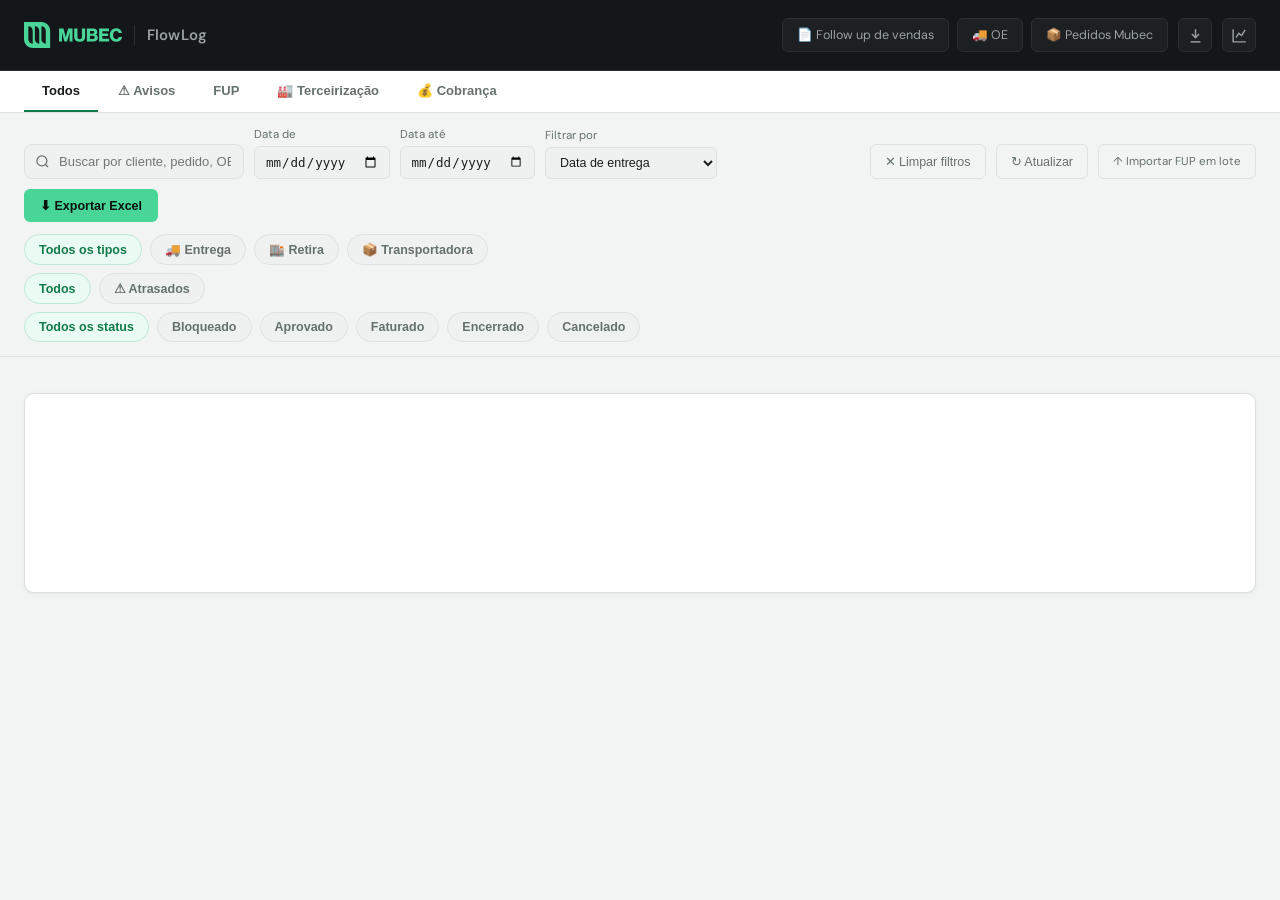
==== index.html @ 316283b0 "Add files via upload" ====
<!DOCTYPE html>
<html lang="pt-BR">
<head>
<meta charset="UTF-8">
<meta name="viewport" content="width=device-width, initial-scale=1.0">
<title>FlowLog — Acompanhamento de Pedidos</title>
<link rel="preconnect" href="https://fonts.googleapis.com">
<link rel="preconnect" href="https://fonts.gstatic.com" crossorigin>
<link href="https://fonts.googleapis.com/css2?family=DM+Sans:ital,opsz,wght@0,9..40,400;0,9..40,500;0,9..40,600;0,9..40,700;1,9..40,400&display=swap" rel="stylesheet">
<script src="/static/chart.umd.js"></script>
<style>
  :root{
    --bg: #f2f4f3;
    --panel: #ffffff;
    --panel-2: #eef1f0;
    --border: #dde2e0;
    --text: #1a1d1c;
    --text-dim: #66716b;
    --accent: #48d597;
    --accent-text: #137a4a;
    --accent-contrast: #08130e;
    --ok: #137a4a;
    --warn: #8a5a00;
    --danger: #c53030;
    --mono: "SF Mono", "JetBrains Mono", Consolas, monospace;

    /* O cabeçalho continua escuro de propósito (mesmo com o resto do site
       claro) — é onde o logo branco da Mubec fica, e dá uma "ancora" visual
       de marca no topo, como no outro site da Mubec (Certificado de Qualidade). */
    --header-bg: #14171a;
    --header-border: #2b2f32;
    --header-text: #eef1ef;
    --header-text-dim: #9aa3a0;
  }
  *{box-sizing:border-box;}
  button, .upload-btn, .th-ordenavel{
    transition: transform .08s ease, background-color .15s ease, color .15s ease, border-color .15s ease;
  }
  button:active, .upload-btn:active{ transform: scale(0.96); }
  body{
    margin:0; background:var(--bg); color:var(--text);
    font-family: "DM Sans", -apple-system, "Segoe UI", Roboto, Arial, sans-serif;
    font-size:14px;
  }
  header{
    padding:18px 24px; border-bottom:1px solid var(--header-border);
    display:flex; align-items:center; justify-content:space-between;
    background:var(--header-bg);
  }
  .brand{ display:flex; align-items:center; gap:12px; }
  .brand-logo{ height:26px; width:auto; display:block; }
  .brand-divider{ width:1px; height:20px; background:var(--header-border); }
  .brand-product{ font-size:15px; font-weight:600; letter-spacing:0.02em; color:var(--header-text-dim); }
  .header-right{display:flex; align-items:center; gap:10px;}
  .upload-group{display:flex; gap:8px;}
  .upload-btn{
    position:relative; overflow:hidden; padding:8px 14px; border-radius:6px;
    border:1px solid var(--header-border); background:#1c2023; color:var(--header-text-dim);
    font-size:12.5px; cursor:pointer; transition:.15s;
  }
  .upload-btn:hover{border-color:var(--accent); color:var(--header-text);}
  .upload-btn input{position:absolute; inset:0; opacity:0; cursor:pointer;}
  .icon-btn{
    width:34px; height:34px; border-radius:6px; border:1px solid var(--header-border);
    background:#1c2023; color:var(--header-text-dim); cursor:pointer;
    display:flex; align-items:center; justify-content:center; transition:.15s;
  }
  .icon-btn:hover{border-color:var(--accent); color:var(--accent);}
  .icon-btn.active{border-color:var(--accent); color:var(--accent); background:#0f2a1e;}

  nav.tabs{
    display:flex; gap:2px; padding:0 24px; background:var(--panel);
    border-bottom:1px solid var(--border);
  }
  nav.tabs button{
    background:transparent; border:none; color:var(--text-dim);
    padding:12px 18px; font-size:13px; cursor:pointer; border-bottom:2px solid transparent;
    font-weight:600;
  }
  nav.tabs button.active{color:var(--text); border-bottom-color:var(--accent-text);}

  .badge-count{
    display:inline-block; background:var(--danger); color:#fff; font-size:11px; font-weight:700;
    padding:1px 7px; border-radius:10px; margin-left:4px; vertical-align:middle;
  }

  tr.linha-pendente{ background:#fff1e0; }
  tr.linha-pendente:hover{ background:#ffe6c7; }
  tr.linha-paga{ background:#eafbf3; }
  tr.linha-paga:hover{ background:#dcf5e9; }

  .th-ordenavel{ cursor:pointer; user-select:none; white-space:nowrap; }
  .th-ordenavel:hover{ color:var(--text); }

  .subtabs{ display:flex; gap:2px; }
  .subtabs button{
    background:var(--panel-2); border:1px solid var(--border); color:var(--text-dim);
    padding:8px 16px; font-size:12.5px; cursor:pointer; font-weight:600; border-radius:6px;
  }
  .subtabs button.active{color:var(--accent-text); background:#eafbf3; border-color:#bfe9d6;}

  .toolbar-top{
    display:flex; flex-wrap:wrap; gap:10px; align-items:flex-end;
    padding:14px 24px 10px;
  }
  .toolbar-top label{font-size:11.5px; color:var(--text-dim); display:flex; flex-direction:column; gap:4px;}
  .toolbar-top input[type="date"], .toolbar-top select{
    background:var(--panel-2); border:1px solid var(--border); color:var(--text);
    padding:7px 10px; border-radius:6px; font-size:12.5px;
  }
  .search-wrap{
    position:relative; flex:1; min-width:220px; max-width:420px;
    display:flex; align-items:center;
  }
  .search-wrap svg{position:absolute; left:11px; color:var(--text-dim); pointer-events:none;}
  .search-wrap input{
    width:100%; background:var(--panel-2); border:1px solid var(--border); color:var(--text);
    padding:9px 12px 9px 34px; border-radius:8px; font-size:13px;
  }
  .search-wrap input:focus{outline:none; border-color:var(--accent-text);}

  .pill-rows{
    display:flex; flex-direction:column; gap:8px;
    padding:2px 24px 14px; border-bottom:1px solid var(--border);
  }
  .pill-row{display:flex; flex-wrap:wrap; gap:8px;}
  .pill{
    background:var(--panel-2); border:1px solid var(--border); color:var(--text-dim);
    padding:7px 14px; border-radius:20px; font-size:12.5px; font-weight:600;
    cursor:pointer; transition:.12s; white-space:nowrap;
  }
  .pill:hover{border-color:var(--text-dim); color:var(--text);}
  .pill.active{background:#e7e9e8; color:var(--text); border-color:#c9cdc9;}
  .pill.active.all{background:#eafbf3; border-color:#bfe9d6; color:var(--accent-text);}
  .pill.danger.active{background:#fbdcdc; border-color:#f0b8b8; color:#a82929;}
  .spacer{flex:1;}
  button.primary{
    background:var(--accent); border:none; color:var(--accent-contrast); font-weight:700;
    padding:9px 16px; border-radius:6px; cursor:pointer; font-size:12.5px;
  }
  button.ghost{
    background:transparent; border:1px solid var(--border); color:var(--text-dim);
    padding:9px 14px; border-radius:6px; cursor:pointer; font-size:12.5px;
  }
  button.ghost:hover{color:var(--text); border-color:var(--text-dim);}
  .upload-btn-light{
    position:relative; overflow:hidden; background:transparent; border:1px solid var(--border);
    color:var(--text-dim); padding:9px 14px; border-radius:6px; cursor:pointer; font-size:12.5px;
    transition:.15s;
  }
  .upload-btn-light:hover{color:var(--text); border-color:var(--text-dim);}
  .upload-btn-light input{position:absolute; inset:0; opacity:0; cursor:pointer;}
  button.small-action{
    background:transparent; border:1px solid var(--border); color:var(--text-dim);
    padding:4px 9px; border-radius:5px; cursor:pointer; font-size:11px;
  }
  button.small-action:hover{border-color:var(--danger); color:var(--danger);}
  button.small-action.fup:hover{border-color:var(--accent-text); color:var(--accent-text);}

  main{padding:0 24px 40px;}
  @keyframes fadeSlideIn{
    from{ opacity:0; transform:translateY(6px); }
    to{ opacity:1; transform:translateY(0); }
  }
  .tab-fade{ animation: fadeSlideIn .22s ease; }

  .stats{display:flex; gap:16px; padding:18px 0; flex-wrap:wrap;}
  .stat{
    background:var(--panel); border:1px solid var(--border); border-radius:10px;
    padding:16px 20px; min-width:150px;
    box-shadow:0 1px 2px rgba(20,25,22,.04), 0 1px 10px rgba(20,25,22,.03);
  }
  .stat.atraso{ border-color:#f0bcbc; }
  .stat .n{font-family:var(--mono); font-size:22px; font-weight:700;}
  .stat .l{font-size:11px; color:var(--text-dim); margin-top:3px;}
  .stat.atraso .n{color:var(--danger);}

  table{width:100%; border-collapse:collapse; margin-top:6px;}
  .table-scroll{
    max-height: calc(100vh - 340px);
    min-height: 200px;
    overflow-y: auto;
    background: var(--panel);
    border: 1px solid var(--border);
    border-radius: 10px;
    box-shadow:0 1px 2px rgba(20,25,22,.04), 0 1px 10px rgba(20,25,22,.03);
    position: relative;
  }
  thead th{
    text-align:left; font-size:11px; text-transform:uppercase; letter-spacing:.04em;
    color:var(--text-dim); padding:10px 12px; border-bottom:1px solid var(--border);
    position:sticky; top:0; background:var(--bg); z-index:1;
  }
  tbody tr{ height:44px; }
  tbody td{
    padding:10px 12px; border-bottom:1px solid var(--border); font-size:13px;
    white-space:nowrap; overflow:hidden; text-overflow:ellipsis; max-width:260px;
  }
  tbody tr{ transition: background-color .12s ease; }
  tbody tr:hover{background:var(--panel);}
  .badge{
    display:inline-block; padding:3px 8px; border-radius:5px; font-size:11px; font-weight:700;
  }
  .badge.Bloqueado{background:#fdecc8; color:var(--warn);}
  .badge.Aprovado{background:#dceffc; color:#0f6fa8;}
  .badge.Faturado{background:#fdecc8; color:var(--warn);}
  .badge.Encerrado{background:#dcf5e9; color:var(--ok);}
  .badge.Cancelado{background:#fbdcdc; color:var(--danger);}
  .atraso-tag{color:var(--danger); font-weight:700; font-size:11.5px;}
  .empty{padding:60px 0; text-align:center; color:var(--text-dim);}
  .empty b{color:var(--text);}

  #fupForm{display:none;}
  .form-card{
    background:var(--panel); border:1px solid var(--border); border-radius:10px;
    padding:20px 22px; margin:18px 0;
    box-shadow:0 1px 2px rgba(20,25,22,.04), 0 1px 10px rgba(20,25,22,.03);
  }
  .form-card-title{
    font-size:13px; font-weight:700; color:var(--text); margin-bottom:12px;
    padding-bottom:10px; border-bottom:1px solid var(--border);
  }
  .form-card-body{
    display:flex; gap:14px; flex-wrap:wrap; align-items:flex-end;
  }
  .form-card-body label{
    font-size:11.5px; color:var(--text-dim); display:flex; flex-direction:column; gap:5px;
  }
  .form-card-body label.grow{ flex:1; min-width:220px; }
  .form-card-body input, .form-card-body select{
    background:var(--panel-2); border:1px solid var(--border); color:var(--text);
    padding:8px 11px; border-radius:6px; font-size:13px; min-width:140px;
  }
  .form-card-body label.chk{
    flex-direction:row !important; align-items:center; gap:7px !important; min-width:0;
    padding-bottom:9px;
  }
  .form-card-body label.chk input{ min-width:0; width:auto; }
  .section-title{font-size:13px; font-weight:700; color:var(--text-dim); margin:22px 0 6px; text-transform:uppercase; letter-spacing:.03em;}

  #toast{
    position:fixed; bottom:20px; right:20px; background:var(--panel-2); border:1px solid var(--border);
    padding:12px 18px; border-radius:8px; font-size:13px; max-width:340px; z-index:50;
    opacity:0; visibility:hidden; transform:translateY(8px);
    transition:opacity .22s ease, transform .22s ease;
  }
  #toast.show{ opacity:1; visibility:visible; transform:translateY(0); }

  .overlay{
    position:fixed; inset:0; background:rgba(0,0,0,.6); display:flex;
    align-items:center; justify-content:center; z-index:100;
    opacity:0; visibility:hidden; pointer-events:none;
    transition:opacity .18s ease;
  }
  .overlay.show{ opacity:1; visibility:visible; pointer-events:auto; }
  .modal{
    background:var(--panel); border:1px solid var(--border); border-radius:10px;
    padding:22px; width:360px;
    transform:scale(.96); transition:transform .18s ease;
  }
  .overlay.show .modal{ transform:scale(1); }
  .modal.modal-wide{ width:min(1180px, 95vw); max-height:90vh; overflow:auto; }
  .det-paineis{ display:grid; gap:18px; }
  .det-paineis.dois{ grid-template-columns:1fr 1fr; }
  .det-painel{ border:1px solid var(--border); border-radius:10px; padding:16px; min-width:0; background:var(--panel); }
  .det-titulo{ display:flex; align-items:center; gap:10px; flex-wrap:wrap; font-size:15px; font-weight:700; margin-bottom:12px; }
  .det-meta{ display:grid; grid-template-columns:repeat(auto-fill, minmax(190px, 1fr)); gap:10px 18px; margin-bottom:14px; }
  .det-meta div span{ display:block; font-size:11px; color:var(--text-dim); margin-bottom:2px; }
  .det-meta div b{ font-size:13px; font-weight:600; word-break:break-word; }
  .det-conf{ border-radius:8px; padding:10px 12px; font-size:12.5px; margin-bottom:14px; background:var(--panel-2); border:1px solid var(--border); line-height:1.6; }
  .det-conf.alerta{ border-color:var(--warn); }
  .det-itens{ max-height:340px; overflow:auto; border:1px solid var(--border); border-radius:8px; }
  .det-itens table{ width:100%; }
  .det-itens tfoot td{ font-weight:700; position:sticky; bottom:0; background:var(--panel-2); }
  .det-acoes{ display:flex; gap:8px; flex-wrap:wrap; margin-top:12px; align-items:center; font-size:12px; color:var(--text-dim); }
  .det-paineis.dois .col-unit{ display:none; }
  .det-paineis.dois .det-itens th, .det-paineis.dois .det-itens td{ padding:6px 5px; font-size:11.5px; }
  @media (max-width: 900px){ .det-paineis.dois{ grid-template-columns:1fr; } }
  .modal h3{margin:0 0 14px; font-size:15px;}
  .modal label{display:flex; flex-direction:column; gap:5px; font-size:12px; color:var(--text-dim); margin-bottom:12px;}
  .modal input{background:var(--panel-2); border:1px solid var(--border); color:var(--text); padding:8px 10px; border-radius:6px;}
  .modal .actions{display:flex; justify-content:flex-end; gap:8px; margin-top:8px;}

  /* Monitoramento */
  #monitoramento{display:none;}
  #monitoramento.show{display:block;}
  #appMain{display:block;}
  #appMain.hide{display:none;}
  .charts-grid{display:grid; grid-template-columns:1fr 1fr; gap:20px; margin-top:18px;}
  .chart-card{
    background:var(--panel); border:1px solid var(--border); border-radius:10px; padding:20px;
    box-shadow:0 1px 2px rgba(20,25,22,.04), 0 1px 10px rgba(20,25,22,.03);
  }
  .chart-card h4{margin:0 0 10px; font-size:12.5px; color:var(--text-dim); text-transform:uppercase; letter-spacing:.03em;}
  .chart-card canvas{max-height:260px;}
  .hist-divider{
    display:flex; flex-wrap:wrap; align-items:center; justify-content:space-between; gap:12px;
    margin-top:40px; padding-top:20px; border-top:2px solid var(--border);
  }
  .hist-filters{display:flex; gap:10px; align-items:flex-end;}
  .hist-filters label{font-size:11.5px; color:var(--text-dim); display:flex; flex-direction:column; gap:4px;}
  .hist-filters input{
    background:var(--panel-2); border:1px solid var(--border); color:var(--text);
    padding:7px 10px; border-radius:6px; font-size:12.5px;
  }
  @media (max-width: 900px){ .charts-grid{grid-template-columns:1fr;} }

  /* ============================================================
     ADAPTAÇÃO MOBILE (formato retrato / 9:16) — só aplica abaixo
     de 640px de largura. Acima disso, o desktop fica intocado.
  ============================================================ */
  .mobile-only{ display:none; }
  .filtros-toggle{
    width:100%; text-align:left; background:var(--panel-2); border:1px solid var(--border);
    color:var(--text); padding:12px 16px; font-size:13px; font-weight:700; cursor:pointer;
  }

  @media (max-width: 640px){
    .mobile-only{ display:block; }
    .hide-mobile{ display:none !important; }

    .filtros-panel{ display:none; }
    .filtros-panel.mobile-open{ display:block; }

    .toolbar-top{ flex-direction:column; align-items:stretch; padding:12px 14px; }
    .search-wrap{ max-width:none; }
    .toolbar-top label{ width:100%; }
    .toolbar-top input[type="date"], .toolbar-top select{ width:100%; }
    .pill-rows{ padding:2px 14px 14px; }

    header{ padding:12px 14px; flex-wrap:wrap; gap:10px; }
    header h1{ font-size:15px; }
    .brand-logo{ height:20px; }
    .brand-product{ font-size:13px; }
    .upload-group{ flex-wrap:wrap; gap:6px; }
    .upload-btn{ padding:7px 10px; font-size:11.5px; flex:1; text-align:center; min-width:0; }

    nav.tabs{ padding:0 10px; overflow-x:auto; }
    nav.tabs button{ padding:10px 12px; font-size:12px; white-space:nowrap; }

    main{ padding:0 10px 30px; }
    .stats{ gap:8px; }
    .stat{ min-width:calc(50% - 4px); padding:10px 12px; }
    .stat .n{ font-size:18px; }

    /* Tabela: some com colunas secundárias, mostra só o essencial.
       Toca na linha pra ver o resto num painel de detalhes. */
    .table-scroll{ max-height: calc(100vh - 260px); }
    .col-secondary{ display:none !important; }
    tbody td{ max-width:120px; font-size:12.5px; padding:10px 8px; }
    .chevron-cell{ text-align:center; color:var(--text-dim); font-size:16px; }
    tbody tr{ cursor:pointer; }
  }

  /* Painel de detalhes do pedido (mobile) */
  .detalhe-linha{
    display:flex; justify-content:space-between; gap:12px; padding:9px 0;
    border-bottom:1px solid var(--border); font-size:13px;
  }
  .detalhe-linha span{ color:var(--text-dim); }
  .detalhe-linha b{ text-align:right; }
  .detalhe-acoes{ display:flex; flex-direction:column; gap:8px; margin-top:16px; }
</style>
</head>
<body>

<header>
  <div class="brand">
    <img src="/static/mubec-logo.svg" alt="Mubec" class="brand-logo">
    <span class="brand-divider"></span>
    <span class="brand-product">FlowLog</span>
  </div>
  <div class="header-right">
    <div class="upload-group">
      <label class="upload-btn">📄 Follow up de vendas<input type="file" accept=".xlsx,.xls" onchange="uploadFile(this)"></label>
      <label class="upload-btn">🚚 OE<input type="file" accept=".xlsx,.xls" onchange="uploadFile(this)"></label>
      <label class="upload-btn">📦 Pedidos Mubec<input type="file" accept=".xlsx,.xls" onchange="uploadFile(this)"></label>
    </div>
    <a class="icon-btn" id="btnBackup" href="/api/backup" title="Baixar backup (banco de dados + PDFs)">
      <svg width="17" height="17" viewBox="0 0 24 24" fill="none" stroke="currentColor" stroke-width="2">
        <path d="M12 3v12"/><path d="M7 10l5 5 5-5"/><path d="M5 21h14"/>
      </svg>
    </a>
    <button class="icon-btn" id="btnMonitor" title="Monitoramento" onclick="toggleMonitoramento()">
      <svg width="17" height="17" viewBox="0 0 24 24" fill="none" stroke="currentColor" stroke-width="2">
        <path d="M3 3v18h18"/><path d="M7 15l4-6 4 3 5-8"/>
      </svg>
    </button>
  </div>
</header>

<div id="appMain">
<nav class="tabs">
  <button class="active" data-tab="todos" onclick="setTab('todos', this)">Todos</button>
  <button data-tab="avisos" onclick="setTab('avisos', this)">⚠ Avisos</button>
  <button data-tab="fup" onclick="setTab('fup', this)">FUP</button>
  <button data-tab="terceirizacao" onclick="setTab('terceirizacao', this)">🏭 Terceirização</button>
  <button data-tab="cobranca" onclick="setTab('cobranca', this)">💰 Cobrança <span id="badgeCobranca" class="badge-count" style="display:none"></span></button>
</nav>

<button class="mobile-only filtros-toggle" onclick="toggleFiltrosMobile()">
  🔍 Filtros e busca <span id="filtrosToggleIcon">▾</span>
</button>

<div class="filtros-panel" id="filtrosPanel">
<div class="toolbar-top">
  <div class="search-wrap">
    <svg width="15" height="15" viewBox="0 0 24 24" fill="none" stroke="currentColor" stroke-width="2"><circle cx="11" cy="11" r="8"/><path d="m21 21-4.3-4.3"/></svg>
    <input type="text" id="f_busca" placeholder="Buscar por cliente, pedido, OE ou NF..." oninput="debouncedLoad()">
  </div>
  <label>Data de<input type="date" id="f_data_de" onchange="load()"></label>
  <label>Data até<input type="date" id="f_data_ate" onchange="load()"></label>
  <label id="f_campo_data_wrap">Filtrar por
    <select id="f_campo_data" onchange="load()">
      <option value="entrega" selected>Data de entrega</option>
      <option value="emissao">Data de emissão</option>
      <option value="entrega_efetiva">Data efetiva de entrega</option>
      <option value="faturamento">Data de faturamento</option>
    </select>
  </label>
  <div class="spacer"></div>
  <button class="ghost" onclick="limparFiltros()">✕ Limpar filtros</button>
  <button class="ghost" onclick="load()">↻ Atualizar</button>
  <label class="upload-btn-light hide-mobile" id="upload_fup_lote_wrap" title="Reimporta a planilha exportada com as colunas 'Situação FUP' / 'FUP' / 'Nova Data de Entrega' preenchidas">
    ↑ Importar FUP em lote
    <input type="file" accept=".xlsx,.xls" onchange="importarFupLote(this)">
  </label>
  <button class="primary hide-mobile" id="btn_exportar_excel" onclick="exportar()">⬇ Exportar Excel</button>
</div>

<div class="pill-rows">
  <div class="pill-row" id="pills_tipo" data-group="tipo">
    <button class="pill all active" data-value="">Todos os tipos</button>
    <button class="pill" data-value="Entrega">🚚 Entrega</button>
    <button class="pill" data-value="Retira">🏬 Retira</button>
    <button class="pill" data-value="Transportadora">📦 Transportadora</button>
  </div>
  <div class="pill-row" id="pills_atraso" data-group="atraso">
    <button class="pill all active" data-value="">Todos</button>
    <button class="pill" data-value="atrasado">⚠ Atrasados</button>
  </div>
  <div class="pill-row" id="pills_status" data-group="status">
    <button class="pill all active" data-value="">Todos os status</button>
    <button class="pill" data-value="Bloqueado">Bloqueado</button>
    <button class="pill" data-value="Aprovado">Aprovado</button>
    <button class="pill" data-value="Faturado">Faturado</button>
    <button class="pill" data-value="Encerrado">Encerrado</button>
    <button class="pill danger" data-value="Cancelado">Cancelado</button>
  </div>
</div>
</div>
<!-- fim do filtros-panel -->

<main>
  <div class="stats" id="stats"></div>

  <div class="form-card" id="fupForm">
    <div class="form-card-title">📋 Registrar novo FUP</div>
    <div class="form-card-body">
      <label>Nº do pedido<input type="text" id="fup_pedido" placeholder="ex: 20233"></label>
      <label>Data<input type="date" id="fup_data"></label>
      <label>Situação
        <select id="fup_situacao" onchange="atualizarVisibilidadeMotivoFup()">
          <option value="ok">✓ Ok</option>
          <option value="previsto_atraso">⚠ Previsto atraso</option>
          <option value="atraso" selected>✗ Atraso</option>
        </select>
      </label>
      <label id="fup_motivo_wrap">Motivo
        <select id="fup_motivo"></select>
      </label>
      <label class="grow">Observação<input type="text" id="fup_obs"></label>
      <button class="primary" onclick="salvarFup()">Registrar FUP</button>
      <button class="ghost" onclick="abrirGerenciarMotivos()" title="Adicionar, editar ou apagar motivos">⚙ Motivos</button>
    </div>
  </div>

  <div id="fupPendentesWrap" style="display:none">
    <div class="section-title">Pedidos (use os filtros de status/tipo/atraso no topo para refinar)</div>
    <div class="table-scroll" id="scrollFupPendentes" style="max-height:320px;">
      <table>
        <thead><tr><th>Pedido</th><th>Cliente</th><th class="col-secondary">Entrega prevista</th><th>Status</th><th>Atraso</th><th></th></tr></thead>
        <tbody id="tbodyFupPendentes"></tbody>
      </table>
    </div>
    <div class="section-title">Histórico de FUPs registrados</div>
  </div>

  <div id="avisosWrap" style="display:none">
    <div class="subtabs" style="margin-top:10px;">
      <button class="active" data-avisos-subtab="canhoto" onclick="setAvisosSubtab('canhoto', this)">📦 Canhoto</button>
      <button data-avisos-subtab="transportadora" onclick="setAvisosSubtab('transportadora', this)">🚚 Transportadora</button>
    </div>

    <div id="avisosCanhotoWrap" style="margin-top:14px;">
      <div class="form-card">
        <div class="form-card-title">⚠ Registrar novo aviso</div>
        <div class="form-card-body">
          <label>Nº do pedido<input type="text" id="aviso_pedido" placeholder="ex: 20233"></label>
          <label>Data<input type="date" id="aviso_data"></label>
          <label class="grow">Motivo (texto livre)<input type="text" id="aviso_motivo" placeholder="ex: liguei pra transportadora, falou que..."></label>
          <label>Próxima verificação (opcional)<input type="date" id="aviso_proxima_data"></label>
          <button class="primary" onclick="salvarAviso()">Registrar aviso</button>
        </div>
      </div>

      <div class="section-title">⚠ Avisos (precisam de atenção)</div>
      <div class="table-scroll" id="scrollAvisos" style="max-height:320px;">
        <table>
          <thead><tr id="theadAvisos"></tr></thead>
          <tbody id="tbodyAvisos"></tbody>
        </table>
      </div>

      <div class="section-title">✓ Tratados (em acompanhamento)</div>
      <div class="table-scroll" id="scrollAvisosTratados" style="max-height:320px;">
        <table>
          <thead><tr id="theadAvisosTratados"></tr></thead>
          <tbody id="tbodyAvisosTratados"></tbody>
        </table>
      </div>

      <div class="section-title">📖 Histórico (todos os pedidos que já tiveram aviso, mesmo Encerrados)</div>
      <div class="table-scroll" id="scrollAvisosHistorico" style="max-height:320px;">
        <table>
          <thead><tr id="theadAvisosHistorico"></tr></thead>
          <tbody id="tbodyAvisosHistorico"></tbody>
        </table>
      </div>
    </div>

    <div id="avisosTransportadoraWrap" style="display:none; margin-top:14px;">
      <div style="font-size:12.5px; color:var(--text-dim); margin-bottom:10px;">
        Dê um duplo clique em qualquer pedido da lista (ou use o botão "Registrar") para abrir o registro de contato.
      </div>

      <div class="section-title">🚚 Pendentes (precisa verificar)</div>
      <div class="table-scroll" id="scrollTransportadora" style="max-height:320px;">
        <table>
          <thead><tr id="theadTransportadora"></tr></thead>
          <tbody id="tbodyTransportadora"></tbody>
        </table>
      </div>

      <div class="section-title">✓ Confirmados</div>
      <div class="table-scroll" id="scrollTransportadoraConfirmados" style="max-height:320px;">
        <table>
          <thead><tr id="theadTransportadoraConfirmados"></tr></thead>
          <tbody id="tbodyTransportadoraConfirmados"></tbody>
        </table>
      </div>

      <div class="section-title">📖 Histórico (todo pedido que já teve tentativa registrada, mesmo Encerrado)</div>
      <div class="table-scroll" id="scrollTransportadoraHistorico" style="max-height:320px;">
        <table>
          <thead><tr id="theadTransportadoraHistorico"></tr></thead>
          <tbody id="tbodyTransportadoraHistorico"></tbody>
        </table>
      </div>
    </div>
  </div>


  <div id="terceirizacaoWrap" style="display:none">
    <div class="toolbar-top" style="padding:14px 0;">
      <label>Fornecedor
        <select id="terc_fornecedor_filtro" onchange="loadTerceirizacaoTab()">
          <option value="">Todos os fornecedores</option>
        </select>
      </label>
      <div class="search-wrap" style="max-width:320px;">
        <svg width="15" height="15" viewBox="0 0 24 24" fill="none" stroke="currentColor" stroke-width="2"><circle cx="11" cy="11" r="8"/><path d="m21 21-4.3-4.3"/></svg>
        <input type="text" id="terc_busca" placeholder="Buscar por número de nota ou fornecedor..." oninput="renderTercSubtabAtiva()">
      </div>
      <label>Origem da nota
        <select id="terc_origem_filtro" onchange="renderTercSubtabAtiva()">
          <option value="">Todas</option>
          <option value="pdf">📄 Só as importadas por PDF</option>
          <option value="manual">✍ Só as manuais (sem PDF)</option>
        </select>
      </label>
      <label class="upload-btn" style="display:inline-flex; align-items:center;">
        ⬆ Importar catálogo (Gd_Produtos.xlsx)
        <input type="file" accept=".xlsx,.xls" onchange="importarCatalogoProdutos(this)" style="position:absolute; inset:0; opacity:0; cursor:pointer;">
      </label>
      <label class="upload-btn" style="display:inline-flex; align-items:center;" title="Selecione vários PDFs de uma vez (saída e retorno juntos)">
        📥 Importar vários PDFs
        <input type="file" accept=".pdf" multiple onchange="importarPdfsLote(this)" style="position:absolute; inset:0; opacity:0; cursor:pointer;">
      </label>
      <button class="upload-btn hide-mobile" onclick="reprocessarPdfsGuardados()" title="Relê com o leitor atual todos os PDFs originais guardados">🔄 Reprocessar PDFs guardados</button>
      <button class="primary hide-mobile" onclick="exportarTerceirizacao()">⬇ Exportar Excel</button>
    </div>

    <div class="stats" id="statsTerc"></div>

    <div class="subtabs" style="margin-top:10px;">
      <button class="active" data-terc-subtab="ligacao" onclick="setTercSubtab('ligacao', this)">🔗 Ligação</button>
      <button data-terc-subtab="saida" onclick="setTercSubtab('saida', this)">📤 Notas de saída</button>
      <button data-terc-subtab="entrada" onclick="setTercSubtab('entrada', this)">📥 Notas de entrada</button>
    </div>

    <div id="tercLigacaoWrap" style="margin-top:10px;">
      <div class="section-title">🔗 Pares vinculados</div>
      <div class="table-scroll" id="scrollTercPares" style="max-height:480px;">
        <table>
          <thead><tr id="theadTercPares"></tr></thead>
          <tbody id="tbodyTercPares"></tbody>
        </table>
      </div>
    </div>

    <div id="tercSaidaWrap" style="display:none; margin-top:10px;">
      <div class="form-card">
        <div class="form-card-title">📤 Registrar nota de saída</div>
        <div class="form-card-body">
          <label class="upload-btn" style="display:inline-flex; align-items:center;">
            📎 Importar nota (PDF)
            <input type="file" accept=".pdf" onchange="importarPdfNota(this, 'saida')" style="position:absolute; inset:0; opacity:0; cursor:pointer;">
          </label>
          <label>Número da nota<input type="text" id="terc_saida_numero" placeholder="ex: 116858"></label>
          <label>Data<input type="date" id="terc_saida_data"></label>
          <label class="grow">Fornecedor<input type="text" id="terc_saida_fornecedor" list="terc_fornecedores_datalist" value="JJ LESTE GALVANIZACAO LTDA"></label>
          <div id="terc_saida_resumo_pdf" style="font-size:12px; width:100%;"></div>
          <button class="primary" onclick="salvarNotaSaida()">Registrar saída</button>
        </div>
      </div>

      <div class="section-title">📤 Notas de saída</div>
      <div class="table-scroll" id="scrollTercAguardando" style="max-height:480px;">
        <table>
          <thead><tr id="theadTercSaida"></tr></thead>
          <tbody id="tbodyTercAguardando"></tbody>
        </table>
      </div>
    </div>

    <div id="tercEntradaWrap" style="display:none; margin-top:10px;">
      <div class="form-card">
        <div class="form-card-title">📥 Registrar nota de retorno</div>
        <div class="form-card-body">
          <label class="upload-btn" style="display:inline-flex; align-items:center;">
            📎 Importar nota (PDF)
            <input type="file" accept=".pdf" onchange="importarPdfNota(this, 'retorno')" style="position:absolute; inset:0; opacity:0; cursor:pointer;">
          </label>
          <label>Número da nota<input type="text" id="terc_retorno_numero" placeholder="ex: 9186"></label>
          <label>Data<input type="date" id="terc_retorno_data"></label>
          <label class="grow">Fornecedor<input type="text" id="terc_retorno_fornecedor" list="terc_fornecedores_datalist" value="JJ LESTE GALVANIZACAO LTDA"></label>
          <label class="grow">Colar "Informações Adicionais" (detecta o vínculo sozinho)
            <input type="text" id="terc_retorno_info" placeholder="cole aqui o texto da nota..." oninput="preVerificarVinculo()">
          </label>
          <div id="terc_vinculo_preview" style="font-size:12px; color:var(--text-dim); width:100%;"></div>
          <label class="grow">Ou escolher a nota de saída manualmente
            <select id="terc_retorno_saida_manual">
              <option value="">— nenhuma (deixar a extração automática decidir) —</option>
            </select>
          </label>
          <div id="terc_retorno_resumo_pdf" style="font-size:12px; width:100%;"></div>
          <button class="primary" onclick="salvarNotaRetorno()">Registrar retorno</button>
        </div>
      </div>

      <div class="section-title">⚠ Sem vínculo encontrado (precisa de atenção)</div>
      <div class="table-scroll" id="scrollTercSemVinculo" style="max-height:260px;">
        <table>
          <thead><tr id="theadTercSemVinculo"></tr></thead>
          <tbody id="tbodyTercSemVinculo"></tbody>
        </table>
      </div>

      <div class="section-title">📥 Notas de retorno</div>
      <div class="table-scroll" id="scrollTercRetorno" style="max-height:480px;">
        <table>
          <thead><tr id="theadTercRetorno"></tr></thead>
          <tbody id="tbodyTercRetorno"></tbody>
        </table>
      </div>
    </div>

    <datalist id="terc_fornecedores_datalist"></datalist>
  </div>

  <div id="cobrancaWrap" style="display:none">
    <div class="toolbar-top" style="padding:14px 0;">
      <label class="upload-btn" style="display:inline-flex; align-items:center;">
        ⬆ Importar relatório de boletos vencidos
        <input type="file" accept=".xlsx,.xls" onchange="uploadCobranca(this)" style="position:absolute; inset:0; opacity:0; cursor:pointer;">
      </label>
      <div class="search-wrap" style="max-width:320px;">
        <svg width="15" height="15" viewBox="0 0 24 24" fill="none" stroke="currentColor" stroke-width="2"><circle cx="11" cy="11" r="8"/><path d="m21 21-4.3-4.3"/></svg>
        <input type="text" id="cob_busca" placeholder="Buscar por pagador, CNPJ, nosso número, valor..." oninput="renderTabelaCobranca()">
      </div>
      <label>Data de<input type="date" id="cob_data_de" onchange="renderTabelaCobranca()"></label>
      <label>Data até<input type="date" id="cob_data_ate" onchange="renderTabelaCobranca()"></label>
      <label>Filtrar por
        <select id="cob_campo_data" onchange="renderTabelaCobranca()">
          <option value="vencimento">Data de vencimento</option>
          <option value="pagamento">Data de pagamento</option>
        </select>
      </label>
    </div>

    <div class="stats" id="statsCobranca"></div>

    <div class="form-card">
      <div class="form-card-title">📞 Registrar cobrança</div>
      <div class="form-card-body">
        <label>Seu Número<input type="text" id="cob_seu_numero" placeholder="ex: 115352-002"></label>
        <label>Data<input type="date" id="cob_data"></label>
        <label class="grow">Motivo<input type="text" id="cob_motivo" placeholder="ex: liguei, cliente disse que paga sexta"></label>
        <label>Ligar de novo em (opcional)<input type="date" id="cob_proxima_data"></label>
        <button class="primary" onclick="salvarCobranca()">Registrar cobrança</button>
      </div>
    </div>

    <div class="subtabs" style="margin-top:10px;">
      <button class="active" data-subtab="todos" onclick="setCobrancaSubtab('todos', this)">Todos</button>
      <button data-subtab="em_aberto" onclick="setCobrancaSubtab('em_aberto', this)">Em aberto</button>
      <button data-subtab="pago" onclick="setCobrancaSubtab('pago', this)">Pago</button>
    </div>

    <div class="table-scroll" id="scrollCobranca" style="max-height:480px; margin-top:10px;">
      <table>
        <thead><tr id="theadCobranca"></tr></thead>
        <tbody id="tbodyCobranca"></tbody>
      </table>
    </div>
  </div>

  <div class="table-scroll" id="scrollTabela">
    <table id="tabela">
      <thead><tr id="thead"></tr></thead>
      <tbody id="tbody"></tbody>
    </table>
  </div>
  <div class="empty" id="empty" style="display:none"></div>
</main>
</div>

<div id="monitoramento">
  <main>
    <div class="hist-divider" style="margin-top:16px; border-top:none; padding-top:0;">
      <div class="section-title" style="margin:0">📊 Histórico permanente (nunca perde dado)</div>
      <div class="hist-filters">
        <label>Data de<input type="date" id="hist_data_de" onchange="loadHistorico()"></label>
        <label>Data até<input type="date" id="hist_data_ate" onchange="loadHistorico()"></label>
        <button class="ghost" onclick="document.getElementById('hist_data_de').value='';document.getElementById('hist_data_ate').value='';loadHistorico();">✕ Limpar período</button>
      </div>
    </div>
    <div class="stats" id="monitorStatsHistorico"></div>
    <div class="charts-grid">
      <div class="chart-card">
        <div style="display:flex; justify-content:space-between; align-items:center; margin-bottom:10px;">
          <h4 style="margin:0;">Motivos de atraso mais frequentes</h4>
          <div class="subtabs" style="transform:scale(0.85); transform-origin:right;">
            <button class="active" id="btnAgruparOutros" onclick="setAgruparOutros(true)">Agrupar "Outros"</button>
            <button id="btnMostrarTudo" onclick="setAgruparOutros(false)">Mostrar tudo</button>
          </div>
        </div>
        <canvas id="chartMotivos"></canvas>
      </div>
      <div class="chart-card"><h4>Registros de FUP ao longo do tempo</h4><canvas id="chartTimeline"></canvas></div>
      <div class="chart-card"><h4>Situação dos acompanhamentos (Ok / Previsto / Atraso)</h4><canvas id="chartSituacao"></canvas></div>
      <div class="chart-card">
        <h4>Taxa de acerto do "Previsto atraso"</h4>
        <div id="taxaAcertoTexto" style="padding:20px 0; text-align:center;"></div>
      </div>
      <div class="chart-card" style="grid-column:1/-1"><h4>Clientes com mais atraso (histórico completo)</h4><canvas id="chartClientesHistorico"></canvas></div>
    </div>
  </main>
</div>

<div class="overlay" id="detalheMobileOverlay">
  <div class="modal" style="width:min(420px, 92vw); max-height:85vh; overflow-y:auto;">
    <h3>Pedido <span id="detalheMobilePedidoNum"></span></h3>
    <div id="detalheMobileConteudo"></div>
    <div class="detalhe-acoes">
      <button class="ghost" onclick="detalheMobileHistorico()">📋 Ver histórico de FUP</button>
      <button class="ghost" onclick="detalheMobileNovaData()">✎ Nova data de entrega</button>
      <button class="ghost" id="btnDetalheCancelar" onclick="detalheMobileCancelar()" style="border-color:var(--danger); color:var(--danger);">Cancelar pedido</button>
      <button class="primary" onclick="fecharDetalheMobile()">Fechar</button>
    </div>
  </div>
</div>

<div class="overlay" id="novaDataOverlay">
  <div class="modal">
    <h3>Nova data de entrega — pedido <span id="novaDataPedidoNum"></span></h3>
    <label>Nova data (renegociada com o cliente)<input type="date" id="nova_data_input"></label>
    <div style="font-size:11.5px; color:var(--text-dim); margin:-6px 0 14px;">Deixe em branco e salve para remover a renegociação e voltar a usar a data original.</div>
    <div class="actions">
      <button class="ghost" onclick="fecharNovaDataModal()">Cancelar</button>
      <button class="primary" onclick="salvarNovaData()">Salvar</button>
    </div>
  </div>
</div>

<div class="overlay" id="editarFupOverlay">
  <div class="modal">
    <h3>Editar FUP — pedido <span id="editarFupPedidoNum"></span></h3>
    <label>Data<input type="date" id="editar_fup_data"></label>
    <label>Situação
      <select id="editar_fup_situacao" style="background:var(--panel-2); border:1px solid var(--border); color:var(--text); padding:8px 10px; border-radius:6px;" onchange="atualizarVisibilidadeMotivo('editar_fup_situacao','editar_fup_motivo_wrap')">
        <option value="ok">✓ Ok</option>
        <option value="previsto_atraso">⚠ Previsto atraso</option>
        <option value="atraso">✗ Atraso</option>
      </select>
    </label>
    <label id="editar_fup_motivo_wrap">Motivo
      <select id="editar_fup_motivo" style="background:var(--panel-2); border:1px solid var(--border); color:var(--text); padding:8px 10px; border-radius:6px;"></select>
    </label>
    <label>Observação<input type="text" id="editar_fup_obs"></label>
    <div class="actions">
      <button class="ghost" onclick="fecharEditarFup()">Cancelar</button>
      <button class="primary" onclick="salvarEdicaoFup()">Salvar alterações</button>
    </div>
  </div>
</div>

<div class="overlay" id="gerenciarMotivosOverlay">
  <div class="modal" style="width:420px; max-height:80vh; overflow-y:auto;">
    <h3>Gerenciar motivos de FUP</h3>
    <div id="listaMotivos" style="margin-bottom:14px;"></div>
    <div style="display:flex; gap:8px;">
      <input type="text" id="novo_motivo_texto" placeholder="ex: Zincagem" style="flex:1; background:var(--panel-2); border:1px solid var(--border); color:var(--text); padding:8px 10px; border-radius:6px;">
      <button class="primary" onclick="adicionarNovoMotivo()">+ Adicionar</button>
    </div>
    <div class="actions">
      <button class="ghost" onclick="fecharGerenciarMotivos()">Fechar</button>
    </div>
  </div>
</div>

<div class="overlay" id="loteOverlay" onclick="if(event.target===this) fecharLote()">
  <div class="modal" style="max-width:1000px; width:94vw; max-height:88vh; overflow:auto;">
    <div id="loteConteudo"></div>
    <div style="text-align:right; margin-top:14px;"><button onclick="fecharLote()">Fechar</button></div>
  </div>
</div>
<div class="overlay" id="detalheNotaOverlay" onclick="if(event.target===this) fecharDetalheNota()">
  <div class="modal modal-wide">
    <div id="detalheNotaConteudo"></div>
    <div class="actions">
      <button class="ghost" onclick="fecharDetalheNota()">Fechar</button>
    </div>
  </div>
</div>

<div class="overlay" id="editarNotaSaidaOverlay">
  <div class="modal">
    <h3>Editar nota de saída</h3>
    <label>Número da nota<input type="text" id="editar_saida_numero"></label>
    <label>Data<input type="date" id="editar_saida_data"></label>
    <label class="grow">Fornecedor<input type="text" id="editar_saida_fornecedor" list="terc_fornecedores_datalist"></label>
    <div class="actions">
      <button class="ghost" onclick="fecharEditarNotaSaida()">Cancelar</button>
      <button class="primary" onclick="salvarEdicaoNotaSaida()">Salvar alterações</button>
    </div>
  </div>
</div>

<div class="overlay" id="editarNotaRetornoOverlay">
  <div class="modal">
    <h3>Editar nota de retorno</h3>
    <label>Número da nota<input type="text" id="editar_retorno_numero"></label>
    <label>Data<input type="date" id="editar_retorno_data"></label>
    <label class="grow">Fornecedor<input type="text" id="editar_retorno_fornecedor" list="terc_fornecedores_datalist"></label>
    <label class="grow">Vínculo (nota de saída)
      <select id="editar_retorno_saida_vinculo">
        <option value="">— sem vínculo —</option>
      </select>
    </label>
    <label class="grow">Informações adicionais (texto colado)<input type="text" id="editar_retorno_info"></label>
    <div class="actions">
      <button class="ghost" onclick="fecharEditarNotaRetorno()">Cancelar</button>
      <button class="primary" onclick="salvarEdicaoNotaRetorno()">Salvar alterações</button>
    </div>
  </div>
</div>

<div class="overlay" id="editarAvisoOverlay">
  <div class="modal">
    <h3>Editar aviso — pedido <span id="editarAvisoPedidoNum"></span></h3>
    <label>Data<input type="date" id="editar_aviso_data"></label>
    <label>Motivo<input type="text" id="editar_aviso_motivo" placeholder="ex: liguei pra transportadora, falou que..."></label>
    <label>Próxima verificação (opcional)<input type="date" id="editar_aviso_proxima_data"></label>
    <div class="actions">
      <button class="ghost" onclick="fecharEditarAviso()">Cancelar</button>
      <button class="primary" onclick="salvarEdicaoAviso()">Salvar alterações</button>
    </div>
  </div>
</div>

<div class="overlay" id="transportadoraOverlay">
  <div class="modal">
    <h3>Verificar transportadora — pedido <span id="transpModalPedidoNum"></span></h3>
    <div id="transpModalContexto" style="font-size:12.5px; color:var(--text-dim); margin-bottom:14px;"></div>
    <label>Data<input type="date" id="transp_data"></label>
    <label>Conseguiu chamar?
      <select id="transp_chamado" onchange="toggleTranspQuemChamou()">
        <option value="sim" selected>Sim</option>
        <option value="nao">Não</option>
      </select>
    </label>
    <label id="transp_quem_chamou_wrap">Quem chamou<input type="text" id="transp_quem_chamou" placeholder="ex: Rian"></label>
    <label>Observação (opcional)<input type="text" id="transp_observacao" placeholder="ex: confirmou coleta pra amanhã"></label>
    <div class="actions">
      <button class="ghost" onclick="fecharTransportadoraModal()">Cancelar</button>
      <button class="primary" onclick="salvarTransportadora()">Registrar</button>
    </div>
  </div>
</div>

<div class="overlay" id="editarBoletoOverlay">
  <div class="modal">
    <h3>Editar boleto — <span id="editarBoletoNum"></span></h3>
    <label>Status
      <select id="editar_boleto_status" style="background:var(--panel-2); border:1px solid var(--border); color:var(--text); padding:8px 10px; border-radius:6px;">
        <option value="Em aberto">Em aberto</option>
        <option value="Pago">Pago</option>
      </select>
    </label>
    <label>Data de vencimento<input type="date" id="editar_boleto_vencimento"></label>
    <label>Valor do título (R$)<input type="number" step="0.01" id="editar_boleto_valor_titulo"></label>
    <label>Valor pago (R$)<input type="number" step="0.01" id="editar_boleto_valor_pago"></label>
    <div class="actions">
      <button class="ghost" onclick="fecharEditarBoleto()">Cancelar</button>
      <button class="primary" onclick="salvarEdicaoBoleto()">Salvar alterações</button>
    </div>
  </div>
</div>

<div class="overlay" id="editarCobrancaOverlay">
  <div class="modal">
    <h3>Editar cobrança — <span id="editarCobrancaNum"></span></h3>
    <label>Data<input type="date" id="editar_cobranca_data"></label>
    <label>Motivo<input type="text" id="editar_cobranca_motivo"></label>
    <label>Ligar de novo em (opcional)<input type="date" id="editar_cobranca_proxima_data"></label>
    <div class="actions">
      <button class="ghost" onclick="fecharEditarCobranca()">Cancelar</button>
      <button class="primary" onclick="salvarEdicaoCobranca()">Salvar alterações</button>
    </div>
  </div>
</div>

<div class="overlay" id="historicoOverlay">
  <div class="modal" style="width:480px; max-height:80vh; overflow-y:auto;">
    <h3>Histórico de FUP — pedido <span id="historicoPedidoNum"></span></h3>
    <div id="historicoLista" style="display:flex; flex-direction:column; gap:10px;"></div>
    <div class="actions">
      <button class="ghost" onclick="fecharHistoricoModal()">Fechar</button>
    </div>
  </div>
</div>

<div class="overlay" id="cancelOverlay">
  <div class="modal">
    <h3>Cancelar pedido <span id="cancelPedidoNum"></span></h3>
    <label>Motivo do cancelamento<input type="text" id="cancel_motivo" placeholder="ex: solicitação do cliente"></label>
    <label>Data do cancelamento<input type="date" id="cancel_data"></label>
    <div class="actions">
      <button class="ghost" onclick="fecharCancelModal()">Voltar</button>
      <button class="primary" onclick="confirmarCancelamento()">Confirmar cancelamento</button>
    </div>
  </div>
</div>

<div id="toast"></div>

<script>
let currentTab = 'todos';

// ---------------- Virtualização de tabela (renderiza só as linhas visíveis) ----------------
class VirtualTable {
  constructor(scrollElId, tbodyElId, rowHeight = 44, buffer = 10){
    this.scrollEl = document.getElementById(scrollElId);
    this.tbodyEl = document.getElementById(tbodyElId);
    this.rowHeight = rowHeight;
    this.buffer = buffer;
    this.items = [];
    this.renderRow = () => '';
    this.colspan = 12;
    this._onScroll = () => { window.requestAnimationFrame(() => this._paint()); };
    this.scrollEl.addEventListener('scroll', this._onScroll);
  }
  setData(items, renderRow, colspan){
    this.items = items;
    this.renderRow = renderRow;
    if(colspan) this.colspan = colspan;
    this.scrollEl.scrollTop = 0;
    this._paint();
  }
  _paint(){
    const total = this.items.length;
    const viewportHeight = this.scrollEl.clientHeight || 400;
    const scrollTop = this.scrollEl.scrollTop;
    let start = Math.floor(scrollTop / this.rowHeight) - this.buffer;
    start = Math.max(0, start);
    const visibleCount = Math.ceil(viewportHeight / this.rowHeight) + this.buffer * 2;
    const end = Math.min(total, start + visibleCount);
    const topSpacer = start * this.rowHeight;
    const bottomSpacer = (total - end) * this.rowHeight;
    let html = '';
    if(topSpacer > 0) html += `<tr style="height:${topSpacer}px;"><td colspan="${this.colspan}" style="padding:0;border:none;"></td></tr>`;
    for(let i = start; i < end; i++){
      html += this.renderRow(this.items[i], i);
    }
    if(bottomSpacer > 0) html += `<tr style="height:${bottomSpacer}px;"><td colspan="${this.colspan}" style="padding:0;border:none;"></td></tr>`;
    this.tbodyEl.innerHTML = html;
  }
}
const vtPedidos = new VirtualTable('scrollTabela', 'tbody', 44, 10);
const vtFupPendentes = new VirtualTable('scrollFupPendentes', 'tbodyFupPendentes', 44, 10);
const vtAvisos = new VirtualTable('scrollAvisos', 'tbodyAvisos', 44, 10);
const vtAvisosTratados = new VirtualTable('scrollAvisosTratados', 'tbodyAvisosTratados', 44, 10);
const vtAvisosHistorico = new VirtualTable('scrollAvisosHistorico', 'tbodyAvisosHistorico', 44, 10);
const vtTransportadora = new VirtualTable('scrollTransportadora', 'tbodyTransportadora', 44, 10);
const vtTransportadoraConfirmados = new VirtualTable('scrollTransportadoraConfirmados', 'tbodyTransportadoraConfirmados', 44, 10);
const vtTransportadoraHistorico = new VirtualTable('scrollTransportadoraHistorico', 'tbodyTransportadoraHistorico', 44, 10);
let debounceTimer;
let charts = {};

function debouncedLoad(){
  clearTimeout(debounceTimer);
  debounceTimer = setTimeout(load, 350);
}

function expandSelect(sel){ /* mantido por compatibilidade, não usado mais */ }
function collapseSelect(sel){ /* mantido por compatibilidade, não usado mais */ }

// ---------------- Pílulas de filtro ----------------
function setupPillGroup(rowId){
  const row = document.getElementById(rowId);
  row.querySelectorAll('.pill').forEach(btn => {
    btn.addEventListener('click', () => {
      const isAll = btn.classList.contains('all');
      if(isAll){
        row.querySelectorAll('.pill').forEach(b => b.classList.remove('active'));
        btn.classList.add('active');
      }else{
        btn.classList.toggle('active');
        const algumAtivo = Array.from(row.querySelectorAll('.pill:not(.all)')).some(b => b.classList.contains('active'));
        row.querySelector('.pill.all').classList.toggle('active', !algumAtivo);
        if(algumAtivo) row.querySelector('.pill.all').classList.remove('active');
      }
      load();
    });
  });
}
['pills_tipo','pills_atraso','pills_status'].forEach(setupPillGroup);

function pillValues(rowId){
  return Array.from(document.querySelectorAll(`#${rowId} .pill.active:not(.all)`)).map(b => b.dataset.value);
}
function resetPillGroup(rowId){
  const row = document.getElementById(rowId);
  row.querySelectorAll('.pill').forEach(b => b.classList.remove('active'));
  row.querySelector('.pill.all').classList.add('active');
}

function animarTrocaDeTela(seletor){
  const el = document.querySelector(seletor);
  if(!el) return;
  el.classList.remove('tab-fade');
  void el.offsetWidth; // força o navegador a "esquecer" a animação anterior, pra poder tocar de novo
  el.classList.add('tab-fade');
}

function setTab(tab, btn){
  currentTab = tab;
  document.querySelectorAll('nav.tabs button').forEach(b => b.classList.remove('active'));
  btn.classList.add('active');
  document.getElementById('fupForm').style.display = (tab === 'fup') ? 'block' : 'none';
  document.getElementById('fupPendentesWrap').style.display = (tab === 'fup') ? 'block' : 'none';
  document.getElementById('avisosWrap').style.display = (tab === 'avisos') ? 'block' : 'none';
  document.getElementById('terceirizacaoWrap').style.display = (tab === 'terceirizacao') ? 'block' : 'none';
  document.getElementById('cobrancaWrap').style.display = (tab === 'cobranca') ? 'block' : 'none';
  document.getElementById('scrollTabela').style.display = (tab === 'avisos' || tab === 'terceirizacao' || tab === 'cobranca') ? 'none' : 'block';
  document.getElementById('stats').style.display = (tab === 'terceirizacao' || tab === 'cobranca') ? 'none' : '';
  document.getElementById('filtrosPanel').style.display = (tab === 'terceirizacao' || tab === 'cobranca') ? 'none' : '';
  document.querySelector('.filtros-toggle').style.display = (tab === 'terceirizacao' || tab === 'cobranca') ? 'none' : '';
  if(tab === 'avisos'){
    // reaplica o estado de filtros/estatisticas da sub-aba que estiver ativa
    // (canhoto por padrao, na primeira visita)
    const subtabAtivo = document.querySelector('#avisosWrap .subtabs button.active')?.dataset.avisosSubtab || 'canhoto';
    setAvisosSubtab(subtabAtivo, document.querySelector(`#avisosWrap .subtabs button[data-avisos-subtab="${subtabAtivo}"]`));
  }else{
    // sai da aba Avisos: garante que nenhum filtro fique escondido pras outras abas
    document.getElementById('pills_tipo').style.display = '';
    document.getElementById('pills_atraso').style.display = '';
    document.getElementById('pills_status').style.display = '';
    document.getElementById('f_campo_data_wrap').style.display = '';
    document.getElementById('upload_fup_lote_wrap').style.display = '';
    document.getElementById('btn_exportar_excel').style.display = '';
  }
  animarTrocaDeTela('#appMain main');
  load();
}

function limparFiltros(){
  document.getElementById('f_busca').value = '';
  resetPillGroup('pills_tipo');
  resetPillGroup('pills_atraso');
  resetPillGroup('pills_status');
  document.getElementById('f_data_de').value = '';
  document.getElementById('f_data_ate').value = '';
  document.getElementById('f_campo_data').value = 'entrega';
  load();
}

function toast(msg, isError=false){
  const t = document.getElementById('toast');
  t.textContent = msg;
  t.style.borderColor = isError ? 'var(--danger)' : 'var(--border)';
  t.classList.add('show');
  clearTimeout(window._toastTimer);
  window._toastTimer = setTimeout(() => t.classList.remove('show'), 4000);
}

let uploadEmAndamento = false;

async function uploadFile(input){
  const file = input.files[0];
  if(!file) return;
  if(uploadEmAndamento){
    toast('Já tem uma importação em andamento — aguarde ela terminar antes de enviar outra.', true);
    input.value = '';
    return;
  }
  uploadEmAndamento = true;
  document.querySelectorAll('.upload-btn').forEach(b => b.style.pointerEvents = 'none');
  document.querySelectorAll('.upload-btn').forEach(b => b.style.opacity = '0.5');

  const formData = new FormData();
  formData.append('file', file);
  try{
    const res = await fetch('/api/importar', {method:'POST', body: formData});
    const data = await res.json();
    if(!res.ok) throw new Error(data.detail || 'Erro ao importar');
    toast(`Importado: ${data.tipo_detectado} (${data.registros_processados} registros)`);
    load();
  }catch(e){
    toast('Erro: ' + e.message, true);
  }
  input.value = '';
  uploadEmAndamento = false;
  document.querySelectorAll('.upload-btn').forEach(b => b.style.pointerEvents = '');
  document.querySelectorAll('.upload-btn').forEach(b => b.style.opacity = '');
}

function buildParams(){
  const params = new URLSearchParams();
  params.set('aba', (currentTab === 'fup' || currentTab === 'avisos') ? 'todos' : currentTab);
  const busca = document.getElementById('f_busca').value;
  const statusSel = pillValues('pills_status');
  const tipoSel = pillValues('pills_tipo');
  const atrasado = pillValues('pills_atraso').includes('atrasado');
  const de = document.getElementById('f_data_de').value;
  const ate = document.getElementById('f_data_ate').value;
  const campoData = document.getElementById('f_campo_data').value;
  if(busca) params.set('busca', busca);
  if(statusSel.length) params.set('status', statusSel.join(','));
  if(tipoSel.length) params.set('tipo_entrega', tipoSel.join(','));
  if(de) params.set('data_de', de);
  if(ate) params.set('data_ate', ate);
  params.set('campo_data', campoData);
  if(atrasado) params.set('apenas_atrasados', 'true');
  return params;
}

// Usado pra carregar as tabelas na tela: NÃO manda a busca pro servidor —
// a busca é feita no navegador (com tolerância a erro de digitação, tipo
// a aba Cobrança). O buildParams() original continua igual, com a busca
// exata do servidor, só pra exportação (o Excel gerado precisa de um
// filtro determinístico, sem "achismo" de correção automática).
function buildParamsSemBusca(){
  const params = buildParams();
  params.delete('busca');
  return params;
}

async function load(){
  if(currentTab === 'fup'){
    await loadFupTab();
    return;
  }
  if(currentTab === 'avisos'){
    await loadAvisosTab();
    return;
  }
  if(currentTab === 'terceirizacao'){
    await loadTerceirizacaoTab();
    return;
  }
  if(currentTab === 'cobranca'){
    await loadCobrancaTab();
    return;
  }
  const params = buildParamsSemBusca();
  const res = await fetch('/api/pedidos?' + params.toString());
  let pedidos = await res.json();
  const busca = document.getElementById('f_busca').value;
  pedidos = filtrarPorBusca(pedidos, busca, ['numero_pedido', 'numero_oe', 'nf', 'cod_cliente'], ['nome_cliente']);
  pedidos = ordenarLista(pedidos, 'pedidos', valorOrdenacaoPedido);
  renderStats(pedidos);
  renderTabelaPedidos(pedidos);
}

function renderStats(pedidos){
  const total = pedidos.length;
  const atrasoProd = pedidos.filter(p => p.atraso_producao).length;
  const avisos = pedidos.filter(p => p.aviso_entrega).length;
  const encerrados = pedidos.filter(p => p.status === 'Encerrado').length;
  document.getElementById('stats').innerHTML = `
    <div class="stat"><div class="n">${total}</div><div class="l">Pedidos no filtro</div></div>
    <div class="stat atraso"><div class="n">${atrasoProd}</div><div class="l">Atraso de produção</div></div>
    <div class="stat atraso"><div class="n">${avisos}</div><div class="l">Avisos (sem canhoto)</div></div>
    <div class="stat"><div class="n">${encerrados}</div><div class="l">Encerrados</div></div>
  `;
}

function botaoCancelamento(p){
  if(p.status === 'Cancelado'){
    const label = p.motivo_cancelamento ? '✎ Motivo' : '+ Motivo';
    return `<button class="small-action" onclick="abrirCancelModal('${p.numero_pedido}')" title="Registrar/editar motivo e data do cancelamento">${label}</button>`;
  }
  return `<button class="small-action" onclick="abrirCancelModal('${p.numero_pedido}')">Cancelar</button>`;
}
function textoAtraso(dias, sufixo){
  return dias > 0 ? `${dias}d ${sufixo}` : `Atrasado hoje (${sufixo})`;
}
function fmtDate(d){ return d ? d.split('-').reverse().join('/') : '—'; }
function textoMotivo(motivo, observacao){
  if(motivo === 'Outro' && observacao) return observacao;
  return motivo;
}

function linhaPedido(p){
  const mobile = window.innerWidth <= 640;
  const celulaAcao = mobile
    ? `<td class="chevron-cell">›</td>`
    : `<td class="col-secondary">${botaoCancelamento(p)}</td>`;
  return `
    <tr onclick="abrirDetalhePedidoMobile('${p.numero_pedido}')">
      <td style="font-family:var(--mono)">${p.numero_pedido}</td>
      <td>${p.nome_cliente || '—'}</td>
      <td class="col-secondary">${fmtDate(p.data_emissao)}</td>
      <td class="col-secondary">${fmtDate(p.data_entrega_prevista)}</td>
      <td class="col-secondary">${p.nova_data_entrega ? fmtDate(p.nova_data_entrega) : '—'}
          <button class="small-action fup" style="margin-left:4px" onclick="event.stopPropagation(); abrirNovaDataModal('${p.numero_pedido}', '${p.nova_data_entrega || ''}')" title="Definir/editar nova data de entrega">✎</button>
      </td>
      <td class="col-secondary">${p.data_entrega_real ? fmtDate(p.data_entrega_real) : '—'}</td>
      <td class="col-secondary">${p.tipo_entrega || '—'}</td>
      <td><span class="badge ${p.status}">${p.status || '—'}</span></td>
      <td>${p.atraso_producao ? `<span class="atraso-tag">${textoAtraso(p.dias_atraso_producao, 'produção')}</span>` : ''}
          ${p.aviso_entrega ? `<span class="atraso-tag">Aviso: ${p.dias_uteis_desde_faturamento}d s/ canhoto</span>` : ''}
          ${(!p.atraso_producao && !p.aviso_entrega) ? '—' : ''}</td>
      <td class="col-secondary">${p.numero_oe || '—'}</td>
      <td class="col-secondary">${p.nf || '—'}</td>
      <td class="col-secondary">${p.motivo_atraso_fup || '—'}
          <button class="small-action fup" style="margin-left:6px" onclick="event.stopPropagation(); abrirHistoricoFup('${p.numero_pedido}')" title="Ver histórico completo de FUP">📋</button>
      </td>
      ${celulaAcao}
    </tr>
  `;
}

// ---- Ordenação de coluna genérica (clique no cabeçalho), reutilizada nas
// tabelas de Todos, FUP e Avisos — mesmo espírito da aba Cobrança. Cada
// tabela guarda seu próprio estado (campo + direção), pra não interferir
// nas outras.
const ordenacaoEstado = {};

function ordenarPorColuna(tabela, campo){
  const estado = ordenacaoEstado[tabela] || (ordenacaoEstado[tabela] = {campo: null, direcao: 'asc'});
  if(estado.campo === campo){
    estado.direcao = estado.direcao === 'asc' ? 'desc' : 'asc';
  }else{
    estado.campo = campo;
    estado.direcao = 'asc';
  }
  load();
}

function ordenarLista(lista, tabela, valorFn){
  const estado = ordenacaoEstado[tabela];
  if(!estado || !estado.campo) return lista;
  const dir = estado.direcao === 'asc' ? 1 : -1;
  return [...lista].sort((a, b) => {
    const va = valorFn(a, estado.campo);
    const vb = valorFn(b, estado.campo);
    if(va < vb) return -1 * dir;
    if(va > vb) return 1 * dir;
    return 0;
  });
}

function thOrdenavelGenerico(tabela, campo, label, extraClass){
  const estado = ordenacaoEstado[tabela];
  const ativo = estado && estado.campo === campo;
  const seta = ativo ? (estado.direcao === 'asc' ? ' ▲' : ' ▼') : '';
  return `<th class="th-ordenavel ${extraClass || ''}" onclick="ordenarPorColuna('${tabela}', '${campo}')">${label}${seta}</th>`;
}

function valorOrdenacaoPedido(p, campo){
  switch(campo){
    case 'numero_pedido': return p.numero_pedido || '';
    case 'nome_cliente': return (p.nome_cliente || '').toLowerCase();
    case 'data_emissao': return p.data_emissao || '';
    case 'data_entrega_prevista': return p.data_entrega_prevista || '';
    case 'nova_data_entrega': return p.nova_data_entrega || '';
    case 'data_entrega_real': return p.data_entrega_real || '';
    case 'tipo_entrega': return p.tipo_entrega || '';
    case 'status': return p.status || '';
    case 'atraso': return p.dias_atraso_producao || (p.aviso_entrega ? p.dias_uteis_desde_faturamento : 0) || 0;
    case 'numero_oe': return p.numero_oe || '';
    case 'nf': return p.nf || '';
    case 'motivo_atraso_fup': return (p.motivo_atraso_fup || '').toLowerCase();
    default: return '';
  }
}

function valorOrdenacaoFup(f, campo){
  switch(campo){
    case 'numero_pedido': return f.numero_pedido || '';
    case 'data_referencia': return f.data_referencia || '';
    case 'situacao': return f.situacao || 'atraso';
    case 'motivo': return (textoMotivo(f.motivo_atraso, f.observacao) || '').toLowerCase();
    case 'observacao': return (f.observacao || '').toLowerCase();
    default: return '';
  }
}

function ultimoRegistroAviso(numero_pedido){
  return (window.avisosRegistrosCache || []).filter(a => a.numero_pedido === numero_pedido)
    .sort((a,b) => (b.data_registro > a.data_registro ? 1 : -1))[0];
}
function valorOrdenacaoAviso(p, campo){
  switch(campo){
    case 'numero_pedido': return p.numero_pedido || '';
    case 'nome_cliente': return (p.nome_cliente || '').toLowerCase();
    case 'tipo_entrega': return p.tipo_entrega || '';
    case 'data_faturamento': return p.data_faturamento || '';
    case 'data_entrega_prevista': return p.data_entrega_prevista || '';
    case 'dias_uteis_desde_faturamento': return p.dias_uteis_desde_faturamento || 0;
    case 'nf': return p.nf || '';
    case 'status': return p.status || '';
    default: return '';
  }
}
function valorOrdenacaoAvisoTratado(p, campo){
  if(campo === 'ultimo_motivo' || campo === 'proxima_data_limite'){
    const u = ultimoRegistroAviso(p.numero_pedido);
    if(campo === 'ultimo_motivo') return (u ? u.motivo : '').toLowerCase();
    return (u && u.proxima_data_limite) || '';
  }
  return valorOrdenacaoAviso(p, campo);
}

function renderTabelaPedidos(pedidos){
  document.getElementById('thead').innerHTML = `
    ${thOrdenavelGenerico('pedidos', 'numero_pedido', 'Pedido')}
    ${thOrdenavelGenerico('pedidos', 'nome_cliente', 'Cliente')}
    ${thOrdenavelGenerico('pedidos', 'data_emissao', 'Emissão', 'col-secondary')}
    ${thOrdenavelGenerico('pedidos', 'data_entrega_prevista', 'Entrega original', 'col-secondary')}
    ${thOrdenavelGenerico('pedidos', 'nova_data_entrega', 'Nova data', 'col-secondary')}
    ${thOrdenavelGenerico('pedidos', 'data_entrega_real', 'Entrega efetiva', 'col-secondary')}
    ${thOrdenavelGenerico('pedidos', 'tipo_entrega', 'Tipo', 'col-secondary')}
    ${thOrdenavelGenerico('pedidos', 'status', 'Status')}
    ${thOrdenavelGenerico('pedidos', 'atraso', 'Atraso')}
    ${thOrdenavelGenerico('pedidos', 'numero_oe', 'OE', 'col-secondary')}
    ${thOrdenavelGenerico('pedidos', 'nf', 'NF', 'col-secondary')}
    ${thOrdenavelGenerico('pedidos', 'motivo_atraso_fup', 'Motivo (FUP)', 'col-secondary')}
    <th></th>
  `;
  document.getElementById('empty').style.display = pedidos.length ? 'none' : 'block';
  document.getElementById('empty').innerHTML = 'Nenhum pedido encontrado com esses filtros.<br><b>Importe as planilhas</b> pelos botões no topo para começar (ou ajuste/limpe os filtros).';
  vtPedidos.setData(pedidos, linhaPedido, 13);
}

function linhaFupPendente(p){
  return `
    <tr>
      <td style="font-family:var(--mono)">${p.numero_pedido}</td>
      <td>${p.nome_cliente || '—'}</td>
      <td class="col-secondary">${fmtDate(p.data_entrega_prevista)}</td>
      <td><span class="badge ${p.status}">${p.status || '—'}</span></td>
      <td>${p.atraso_producao ? `<span class="atraso-tag">${textoAtraso(p.dias_atraso_producao, 'produção')}</span>` : ''}
          ${p.aviso_entrega ? `<span class="atraso-tag">Aviso: ${p.dias_uteis_desde_faturamento}d s/ canhoto</span>` : ''}
          ${(!p.atraso_producao && !p.aviso_entrega) ? '—' : ''}</td>
      <td>
        <button class="small-action fup" onclick="preencherFup('${p.numero_pedido}')">Registrar FUP</button>
        <button class="small-action fup" onclick="abrirHistoricoFup('${p.numero_pedido}')" title="Ver histórico completo de FUP">📋</button>
      </td>
    </tr>
  `;
}
function badgeSituacaoFup(situacao){
  const s = situacao || 'atraso';
  if(s === 'ok') return '<span class="badge Encerrado">✓ Ok</span>';
  if(s === 'previsto_atraso') return '<span class="badge Aprovado">⚠ Previsto</span>';
  return '<span class="badge Cancelado">✗ Atraso</span>';
}
function linhaFupHistorico(f){
  return `
    <tr>
      <td style="font-family:var(--mono)">${f.numero_pedido}</td>
      <td>${fmtDate(f.data_referencia)}</td>
      <td>${badgeSituacaoFup(f.situacao)}</td>
      <td>${textoMotivo(f.motivo_atraso, f.observacao) || '—'}</td>
      <td class="col-secondary">${f.observacao || '—'}</td>
      <td style="white-space:nowrap">
        <button class="small-action fup" onclick="abrirEditarFup(${f.id})">✎ Editar</button>
        <button class="small-action" onclick="confirmarApagarFup(${f.id})">🗑</button>
      </td>
    </tr>
  `;
}

async function loadFupTab(){
  // lista de pedidos respeitando os filtros aplicados no topo (inclusive a pílula "Atrasados", se marcada)
  const params = buildParamsSemBusca();
  const busca = document.getElementById('f_busca').value;
  const resPend = await fetch('/api/pedidos?' + params.toString());
  let pendentes = await resPend.json();
  pendentes = filtrarPorBusca(pendentes, busca, ['numero_pedido', 'numero_oe', 'nf', 'cod_cliente'], ['nome_cliente']);
  pendentes = ordenarLista(pendentes, 'fupPendentes', valorOrdenacaoPedido);
  vtFupPendentes.setData(pendentes, linhaFupPendente, 6);
  if(!pendentes.length){
    document.getElementById('tbodyFupPendentes').innerHTML = `<tr><td colspan="6" style="color:var(--text-dim); text-align:center; padding:20px">Nenhum pedido encontrado com esses filtros.</td></tr>`;
  }

  const res = await fetch('/api/fup');
  let fups = await res.json();

  // aplica os mesmos filtros (status/tipo/busca/datas/atraso) ao histórico de FUPs,
  // cruzando com a lista de pedidos que batem no filtro atual
  const pedidosValidos = new Set(pendentes.map(p => p.numero_pedido));
  const algumFiltroAtivo = [...params.keys()].some(k => k !== 'aba' && k !== 'campo_data') || !!busca;
  if(algumFiltroAtivo){
    fups = fups.filter(f => pedidosValidos.has(f.numero_pedido));
  }
  fups = ordenarLista(fups, 'fupHistorico', valorOrdenacaoFup);

  document.getElementById('stats').innerHTML = `
    <div class="stat"><div class="n">${fups.length}</div><div class="l">Registros de FUP</div></div>
    <div class="stat"><div class="n">${pendentes.length}</div><div class="l">Pedidos no filtro atual</div></div>
  `;
  document.getElementById('thead').innerHTML = `
    ${thOrdenavelGenerico('fupHistorico', 'numero_pedido', 'Pedido')}
    ${thOrdenavelGenerico('fupHistorico', 'data_referencia', 'Data')}
    ${thOrdenavelGenerico('fupHistorico', 'situacao', 'Situação')}
    ${thOrdenavelGenerico('fupHistorico', 'motivo', 'Motivo')}
    ${thOrdenavelGenerico('fupHistorico', 'observacao', 'Observação', 'col-secondary')}
    <th></th>
  `;
  document.getElementById('empty').style.display = fups.length ? 'none' : 'block';
  document.getElementById('empty').innerHTML = 'Nenhum FUP registrado ainda. Use a tabela acima ou o formulário para registrar o primeiro.';
  window.fupsCache = fups;
  vtPedidos.setData(fups, linhaFupHistorico, 6);
}

// ---------------- Aba Avisos ----------------
function linhaAviso(p){
  return `
    <tr>
      <td style="font-family:var(--mono)">${p.numero_pedido}</td>
      <td>${p.nome_cliente || '—'}</td>
      <td>${p.tipo_entrega || '—'}</td>
      <td class="col-secondary">${fmtDate(p.data_faturamento)}</td>
      <td>${fmtDate(p.data_entrega_prevista)}</td>
      <td><span class="atraso-tag">${p.dias_uteis_desde_faturamento}d</span></td>
      <td class="col-secondary">${p.nf || '—'}</td>
      <td>
        <button class="small-action fup" onclick="preencherAviso('${p.numero_pedido}')">Registrar aviso</button>
        <button class="small-action fup" onclick="abrirHistoricoAviso('${p.numero_pedido}')" title="Ver histórico de avisos">📋</button>
      </td>
    </tr>
  `;
}
function linhaAvisoTratado(p){
  const ultimo = (window.avisosRegistrosCache || []).filter(a => a.numero_pedido === p.numero_pedido)
    .sort((a,b) => (b.data_registro > a.data_registro ? 1 : -1))[0];
  return `
    <tr>
      <td style="font-family:var(--mono)">${p.numero_pedido}</td>
      <td>${p.nome_cliente || '—'}</td>
      <td class="col-secondary">${fmtDate(p.data_faturamento)}</td>
      <td>${fmtDate(p.data_entrega_prevista)}</td>
      <td><span class="atraso-tag">${p.dias_uteis_desde_faturamento}d</span></td>
      <td>${ultimo ? ultimo.motivo : '—'}</td>
      <td class="col-secondary">${ultimo && ultimo.proxima_data_limite ? fmtDate(ultimo.proxima_data_limite) : '—'}</td>
      <td>
        ${ultimo ? `<button class="small-action fup" onclick="abrirEditarAviso(${ultimo.id})">✎</button>` : ''}
        <button class="small-action fup" onclick="abrirHistoricoAviso('${p.numero_pedido}')" title="Ver histórico de avisos">📋</button>
      </td>
    </tr>
  `;
}

async function loadAvisosTab(){
  const params = buildParamsSemBusca();
  const busca = document.getElementById('f_busca').value;
  const res = await fetch('/api/avisos?' + params.toString());
  const data = await res.json();

  const resRegistros = await fetch('/api/avisos/registros');
  window.avisosRegistrosCache = await resRegistros.json();

  let avisos = filtrarPorBusca(data.avisos, busca, ['numero_pedido', 'nf'], ['nome_cliente']);
  let tratados = filtrarPorBusca(data.tratados, busca, ['numero_pedido', 'nf'], ['nome_cliente']);
  let historico = filtrarPorBusca(data.historico, busca, ['numero_pedido'], ['nome_cliente']);

  avisos = ordenarLista(avisos, 'avisos', valorOrdenacaoAviso);
  tratados = ordenarLista(tratados, 'avisosTratados', valorOrdenacaoAvisoTratado);
  historico = ordenarLista(historico, 'avisosHistorico', valorOrdenacaoAviso);

  document.getElementById('theadAvisos').innerHTML = `
    ${thOrdenavelGenerico('avisos', 'numero_pedido', 'Pedido')}
    ${thOrdenavelGenerico('avisos', 'nome_cliente', 'Cliente')}
    ${thOrdenavelGenerico('avisos', 'tipo_entrega', 'Tipo')}
    ${thOrdenavelGenerico('avisos', 'data_faturamento', 'Faturamento', 'col-secondary')}
    ${thOrdenavelGenerico('avisos', 'data_entrega_prevista', 'Entrega original')}
    ${thOrdenavelGenerico('avisos', 'dias_uteis_desde_faturamento', 'Dias s/ canhoto')}
    ${thOrdenavelGenerico('avisos', 'nf', 'NF', 'col-secondary')}
    <th></th>
  `;
  vtAvisos.setData(avisos, linhaAviso, 8);
  if(!avisos.length){
    document.getElementById('tbodyAvisos').innerHTML = `<tr><td colspan="8" style="color:var(--text-dim); text-align:center; padding:20px">Nenhum aviso pendente 🎉</td></tr>`;
  }

  document.getElementById('theadAvisosTratados').innerHTML = `
    ${thOrdenavelGenerico('avisosTratados', 'numero_pedido', 'Pedido')}
    ${thOrdenavelGenerico('avisosTratados', 'nome_cliente', 'Cliente')}
    ${thOrdenavelGenerico('avisosTratados', 'data_faturamento', 'Faturamento', 'col-secondary')}
    ${thOrdenavelGenerico('avisosTratados', 'data_entrega_prevista', 'Entrega original')}
    ${thOrdenavelGenerico('avisosTratados', 'dias_uteis_desde_faturamento', 'Dias s/ canhoto')}
    ${thOrdenavelGenerico('avisosTratados', 'ultimo_motivo', 'Último motivo')}
    ${thOrdenavelGenerico('avisosTratados', 'proxima_data_limite', 'Próxima verificação', 'col-secondary')}
    <th></th>
  `;
  vtAvisosTratados.setData(tratados, linhaAvisoTratado, 8);
  if(!tratados.length){
    document.getElementById('tbodyAvisosTratados').innerHTML = `<tr><td colspan="8" style="color:var(--text-dim); text-align:center; padding:20px">Nenhum pedido em acompanhamento no momento.</td></tr>`;
  }

  document.getElementById('theadAvisosHistorico').innerHTML = `
    ${thOrdenavelGenerico('avisosHistorico', 'numero_pedido', 'Pedido')}
    ${thOrdenavelGenerico('avisosHistorico', 'nome_cliente', 'Cliente')}
    ${thOrdenavelGenerico('avisosHistorico', 'status', 'Status atual')}
    ${thOrdenavelGenerico('avisosHistorico', 'data_entrega_prevista', 'Entrega original', 'col-secondary')}
    <th></th>
  `;
  vtAvisosHistorico.setData(historico, linhaAvisoHistorico, 5);
  if(!historico.length){
    document.getElementById('tbodyAvisosHistorico').innerHTML = `<tr><td colspan="5" style="color:var(--text-dim); text-align:center; padding:20px">Nenhum pedido teve aviso registrado ainda.</td></tr>`;
  }

  window.avisosStatsCache = {avisos: avisos.length, tratados: tratados.length, historico: historico.length};

  // --- sub-aba Transportadora ---
  const resTransp = await fetch('/api/transportadora?' + params.toString());
  const dataTransp = await resTransp.json();

  const resTranspRegistros = await fetch('/api/transportadora/registros');
  window.transportadoraRegistrosCache = await resTranspRegistros.json();

  let transpPendentes = filtrarPorBusca(dataTransp.pendentes, busca, ['numero_pedido', 'nf'], ['nome_cliente']);
  let transpConfirmados = filtrarPorBusca(dataTransp.confirmados, busca, ['numero_pedido', 'nf'], ['nome_cliente']);
  let transpHistorico = filtrarPorBusca(dataTransp.historico, busca, ['numero_pedido'], ['nome_cliente']);

  transpPendentes = ordenarLista(transpPendentes, 'transportadora', valorOrdenacaoAviso);
  transpConfirmados = ordenarLista(transpConfirmados, 'transportadoraConfirmados', valorOrdenacaoAviso);
  transpHistorico = ordenarLista(transpHistorico, 'transportadoraHistorico', valorOrdenacaoAviso);

  document.getElementById('theadTransportadora').innerHTML = `
    ${thOrdenavelGenerico('transportadora', 'numero_pedido', 'Pedido')}
    ${thOrdenavelGenerico('transportadora', 'nome_cliente', 'Cliente')}
    ${thOrdenavelGenerico('transportadora', 'data_faturamento', 'Faturamento', 'col-secondary')}
    ${thOrdenavelGenerico('transportadora', 'nf', 'NF', 'col-secondary')}
    <th>Última tentativa</th>
    <th></th>
  `;
  vtTransportadora.setData(transpPendentes, linhaTransportadora, 6);
  if(!transpPendentes.length){
    document.getElementById('tbodyTransportadora').innerHTML = `<tr><td colspan="6" style="color:var(--text-dim); text-align:center; padding:20px">Nenhum pedido pendente de verificação 🎉</td></tr>`;
  }

  document.getElementById('theadTransportadoraConfirmados').innerHTML = `
    ${thOrdenavelGenerico('transportadoraConfirmados', 'numero_pedido', 'Pedido')}
    ${thOrdenavelGenerico('transportadoraConfirmados', 'nome_cliente', 'Cliente')}
    ${thOrdenavelGenerico('transportadoraConfirmados', 'data_faturamento', 'Faturamento', 'col-secondary')}
    ${thOrdenavelGenerico('transportadoraConfirmados', 'nf', 'NF', 'col-secondary')}
    <th>Quem chamou</th>
    <th class="col-secondary">Quando</th>
    <th>Observação</th>
    <th></th>
  `;
  vtTransportadoraConfirmados.setData(transpConfirmados, linhaTransportadoraConfirmado, 8);
  if(!transpConfirmados.length){
    document.getElementById('tbodyTransportadoraConfirmados').innerHTML = `<tr><td colspan="8" style="color:var(--text-dim); text-align:center; padding:20px">Nenhum pedido confirmado ainda.</td></tr>`;
  }

  document.getElementById('theadTransportadoraHistorico').innerHTML = `
    ${thOrdenavelGenerico('transportadoraHistorico', 'numero_pedido', 'Pedido')}
    ${thOrdenavelGenerico('transportadoraHistorico', 'nome_cliente', 'Cliente')}
    ${thOrdenavelGenerico('transportadoraHistorico', 'status', 'Status atual')}
    ${thOrdenavelGenerico('transportadoraHistorico', 'data_faturamento', 'Faturamento', 'col-secondary')}
    <th>Última observação</th>
  `;
  vtTransportadoraHistorico.setData(transpHistorico, linhaTransportadoraHistorico, 5);
  if(!transpHistorico.length){
    document.getElementById('tbodyTransportadoraHistorico').innerHTML = `<tr><td colspan="5" style="color:var(--text-dim); text-align:center; padding:20px">Nenhum pedido teve verificação registrada ainda.</td></tr>`;
  }

  window.transportadoraPedidosCache = [...transpPendentes, ...transpConfirmados, ...transpHistorico];
  window.transportadoraStatsCache = {pendentes: transpPendentes.length, confirmados: transpConfirmados.length, historico: transpHistorico.length};

  const subtabAtivo = document.querySelector('#avisosWrap .subtabs button.active')?.dataset.avisosSubtab || 'canhoto';
  renderStatsAvisos(subtabAtivo);
}

function linhaAvisoHistorico(p){
  return `
    <tr>
      <td style="font-family:var(--mono)">${p.numero_pedido}</td>
      <td>${p.nome_cliente || '—'}</td>
      <td><span class="badge ${p.status}">${p.status || '—'}</span></td>
      <td class="col-secondary">${fmtDate(p.data_entrega_prevista)}</td>
      <td><button class="small-action fup" onclick="abrirHistoricoAviso('${p.numero_pedido}')" title="Ver histórico de avisos">📋</button></td>
    </tr>
  `;
}

function linhaTransportadora(p){
  const ultimo = (window.transportadoraRegistrosCache || []).filter(r => r.numero_pedido === p.numero_pedido)
    .sort((a,b) => (b.data_registro > a.data_registro ? 1 : (a.data_registro > b.data_registro ? -1 : b.id - a.id)))[0];
  return `
    <tr ondblclick="abrirTransportadoraModal('${p.numero_pedido}')" style="cursor:pointer;">
      <td style="font-family:var(--mono)">${p.numero_pedido}</td>
      <td>${p.nome_cliente || '—'}</td>
      <td class="col-secondary">${fmtDate(p.data_faturamento)}</td>
      <td class="col-secondary">${p.nf || '—'}</td>
      <td>${ultimo ? (ultimo.observacao || 'Tentou, não atendeu') : '—'}</td>
      <td><button class="small-action fup" onclick="abrirTransportadoraModal('${p.numero_pedido}')">Registrar</button></td>
    </tr>
  `;
}
function linhaTransportadoraConfirmado(p){
  const ultimo = (window.transportadoraRegistrosCache || []).filter(r => r.numero_pedido === p.numero_pedido && r.chamado)
    .sort((a,b) => (b.data_registro > a.data_registro ? 1 : (a.data_registro > b.data_registro ? -1 : b.id - a.id)))[0];
  return `
    <tr ondblclick="abrirTransportadoraModal('${p.numero_pedido}')" style="cursor:pointer;">
      <td style="font-family:var(--mono)">${p.numero_pedido}</td>
      <td>${p.nome_cliente || '—'}</td>
      <td class="col-secondary">${fmtDate(p.data_faturamento)}</td>
      <td class="col-secondary">${p.nf || '—'}</td>
      <td>${ultimo ? (ultimo.quem_chamou || '—') : '—'}</td>
      <td class="col-secondary">${ultimo ? fmtDate(ultimo.data_registro) : '—'}</td>
      <td>${ultimo ? (ultimo.observacao || '—') : '—'}</td>
      <td><button class="small-action fup" onclick="abrirTransportadoraModal('${p.numero_pedido}')">Nova tentativa</button></td>
    </tr>
  `;
}
function linhaTransportadoraHistorico(p){
  const ultimo = (window.transportadoraRegistrosCache || []).filter(r => r.numero_pedido === p.numero_pedido)
    .sort((a,b) => (b.data_registro > a.data_registro ? 1 : (a.data_registro > b.data_registro ? -1 : b.id - a.id)))[0];
  return `
    <tr>
      <td style="font-family:var(--mono)">${p.numero_pedido}</td>
      <td>${p.nome_cliente || '—'}</td>
      <td><span class="badge ${p.status}">${p.status || '—'}</span></td>
      <td class="col-secondary">${fmtDate(p.data_faturamento)}</td>
      <td>${ultimo ? (ultimo.observacao || (ultimo.chamado ? (ultimo.quem_chamou || 'Confirmado') : 'Tentou, não atendeu')) : '—'}</td>
    </tr>
  `;
}

function preencherAviso(numeroPedido){
  document.getElementById('aviso_pedido').value = numeroPedido;
  document.getElementById('aviso_pedido').scrollIntoView({behavior:'smooth', block:'center'});
  document.getElementById('aviso_pedido').focus();
}

async function salvarAviso(){
  const body = {
    numero_pedido: document.getElementById('aviso_pedido').value.trim(),
    data_registro: document.getElementById('aviso_data').value || new Date().toISOString().slice(0,10),
    motivo: document.getElementById('aviso_motivo').value.trim(),
    proxima_data_limite: document.getElementById('aviso_proxima_data').value || null,
  };
  if(!body.numero_pedido){ toast('Informe o número do pedido', true); return; }
  if(!body.motivo){ toast('Informe o motivo', true); return; }
  try{
    const res = await fetch('/api/avisos/registros', {
      method:'POST', headers:{'Content-Type':'application/json'}, body: JSON.stringify(body)
    });
    const data = await res.json();
    if(!res.ok) throw new Error(data.detail || 'Erro ao salvar');
    toast('Aviso registrado');
    document.getElementById('aviso_pedido').value = '';
    document.getElementById('aviso_motivo').value = '';
    document.getElementById('aviso_proxima_data').value = '';
    load();
  }catch(e){
    toast('Erro: ' + e.message, true);
  }
}

function setAvisosSubtab(subtab, btn){
  document.querySelectorAll('#avisosWrap .subtabs button').forEach(b => b.classList.remove('active'));
  btn.classList.add('active');
  document.getElementById('avisosCanhotoWrap').style.display = (subtab === 'canhoto') ? 'block' : 'none';
  document.getElementById('avisosTransportadoraWrap').style.display = (subtab === 'transportadora') ? 'block' : 'none';

  const transportadoraAtiva = subtab === 'transportadora';
  // filtros de tipo/status/atraso e as acoes de importar/exportar nao fazem
  // sentido pra essa sub-aba: a lista ja e sempre Transportadora+Faturado
  document.getElementById('pills_tipo').style.display = transportadoraAtiva ? 'none' : '';
  document.getElementById('pills_atraso').style.display = transportadoraAtiva ? 'none' : '';
  document.getElementById('pills_status').style.display = transportadoraAtiva ? 'none' : '';
  document.getElementById('f_campo_data_wrap').style.display = transportadoraAtiva ? 'none' : '';
  document.getElementById('upload_fup_lote_wrap').style.display = transportadoraAtiva ? 'none' : '';
  document.getElementById('btn_exportar_excel').style.display = transportadoraAtiva ? 'none' : '';
  if(transportadoraAtiva){
    resetPillGroup('pills_tipo');
    resetPillGroup('pills_atraso');
    resetPillGroup('pills_status');
    document.getElementById('f_campo_data').value = 'faturamento';
  }else{
    document.getElementById('f_campo_data').value = 'entrega';
  }
  renderStatsAvisos(subtab);
  load();
}

function renderStatsAvisos(subtab){
  if(subtab === 'transportadora'){
    const s = window.transportadoraStatsCache || {pendentes:0, confirmados:0, historico:0};
    document.getElementById('stats').innerHTML = `
      <div class="stat atraso"><div class="n">${s.pendentes}</div><div class="l">Pendentes de verificar</div></div>
      <div class="stat"><div class="n">${s.confirmados}</div><div class="l">Confirmados</div></div>
      <div class="stat"><div class="n">${s.historico}</div><div class="l">Total no histórico</div></div>
    `;
  }else{
    const s = window.avisosStatsCache || {avisos:0, tratados:0, historico:0};
    document.getElementById('stats').innerHTML = `
      <div class="stat atraso"><div class="n">${s.avisos}</div><div class="l">Avisos pendentes</div></div>
      <div class="stat"><div class="n">${s.tratados}</div><div class="l">Em acompanhamento (tratados)</div></div>
      <div class="stat"><div class="n">${s.historico}</div><div class="l">Total no histórico</div></div>
    `;
  }
}

function toggleTranspQuemChamou(){
  const chamado = document.getElementById('transp_chamado').value === 'sim';
  document.getElementById('transp_quem_chamou_wrap').style.display = chamado ? 'flex' : 'none';
}

let transpModalPedido = null;
function abrirTransportadoraModal(numeroPedido){
  transpModalPedido = numeroPedido;
  const p = (window.transportadoraPedidosCache || []).find(x => x.numero_pedido === numeroPedido);
  document.getElementById('transpModalPedidoNum').textContent = '#' + numeroPedido;
  document.getElementById('transpModalContexto').textContent = p
    ? `${p.nome_cliente || '—'} · Faturado em ${fmtDate(p.data_faturamento)} · NF ${p.nf || '—'}`
    : '';
  document.getElementById('transp_data').value = new Date().toISOString().slice(0,10);
  document.getElementById('transp_chamado').value = 'sim';
  document.getElementById('transp_quem_chamou').value = '';
  document.getElementById('transp_observacao').value = '';
  toggleTranspQuemChamou();
  document.getElementById('transportadoraOverlay').classList.add('show');
}
function fecharTransportadoraModal(){
  document.getElementById('transportadoraOverlay').classList.remove('show');
  transpModalPedido = null;
}

async function salvarTransportadora(){
  const chamado = document.getElementById('transp_chamado').value === 'sim';
  const body = {
    numero_pedido: transpModalPedido,
    data_registro: document.getElementById('transp_data').value || new Date().toISOString().slice(0,10),
    chamado: chamado,
    quem_chamou: chamado ? document.getElementById('transp_quem_chamou').value.trim() || null : null,
    observacao: document.getElementById('transp_observacao').value.trim() || null,
  };
  if(!body.numero_pedido){ toast('Nenhum pedido selecionado', true); return; }
  if(chamado && !body.quem_chamou){ toast('Informe quem chamou', true); return; }
  try{
    const res = await fetch('/api/transportadora/registros', {
      method:'POST', headers:{'Content-Type':'application/json'}, body: JSON.stringify(body)
    });
    const data = await res.json();
    if(!res.ok) throw new Error(data.detail || 'Erro ao salvar');
    toast(chamado ? 'Transportadora confirmada' : 'Tentativa registrada');
    fecharTransportadoraModal();
    load();
  }catch(e){
    toast('Erro: ' + e.message, true);
  }
}

let avisoEmEdicaoId = null;
function abrirEditarAviso(id){
  const a = (window.avisosRegistrosCache || []).find(x => x.id === id);
  if(!a){ toast('Registro não encontrado', true); return; }
  avisoEmEdicaoId = id;
  document.getElementById('editarAvisoPedidoNum').textContent = '#' + a.numero_pedido;
  document.getElementById('editar_aviso_data').value = a.data_registro;
  document.getElementById('editar_aviso_motivo').value = a.motivo || '';
  document.getElementById('editar_aviso_proxima_data').value = a.proxima_data_limite || '';
  document.getElementById('editarAvisoOverlay').classList.add('show');
}
function fecharEditarAviso(){
  document.getElementById('editarAvisoOverlay').classList.remove('show');
  avisoEmEdicaoId = null;
}
async function salvarEdicaoAviso(){
  const a = (window.avisosRegistrosCache || []).find(x => x.id === avisoEmEdicaoId);
  if(!a) return;
  const motivo = document.getElementById('editar_aviso_motivo').value.trim();
  if(!motivo){ toast('Informe o motivo', true); return; }
  const body = {
    numero_pedido: a.numero_pedido,
    data_registro: document.getElementById('editar_aviso_data').value,
    motivo: motivo,
    proxima_data_limite: document.getElementById('editar_aviso_proxima_data').value || null,
  };
  try{
    const res = await fetch(`/api/avisos/registros/${avisoEmEdicaoId}`, {
      method:'PUT', headers:{'Content-Type':'application/json'}, body: JSON.stringify(body)
    });
    const data = await res.json();
    if(!res.ok) throw new Error(data.detail || 'Erro ao salvar');
    toast('Aviso atualizado');
    fecharEditarAviso();
    load();
  }catch(e){
    toast('Erro: ' + e.message, true);
  }
}
async function apagarAviso(id){
  if(!confirm('Apagar este registro de aviso? Essa ação não pode ser desfeita.')) return;
  try{
    const res = await fetch(`/api/avisos/registros/${id}`, {method:'DELETE'});
    const data = await res.json();
    if(!res.ok) throw new Error(data.detail || 'Erro ao apagar');
    toast('Registro apagado');
    load();
  }catch(e){
    toast('Erro: ' + e.message, true);
  }
}

async function abrirHistoricoAviso(numeroPedido){
  document.getElementById('historicoPedidoNum').textContent = '#' + numeroPedido + ' — Histórico de Avisos';
  document.getElementById('historicoLista').innerHTML = '<div style="color:var(--text-dim)">Carregando…</div>';
  document.getElementById('historicoOverlay').classList.add('show');
  try{
    const res = await fetch(`/api/pedidos/${numeroPedido}`);
    if(!res.ok) throw new Error('Pedido não encontrado');
    const data = await res.json();
    if(!data.avisos.length){
      document.getElementById('historicoLista').innerHTML = '<div style="color:var(--text-dim)">Nenhum aviso registrado ainda para este pedido.</div>';
      return;
    }
    document.getElementById('historicoLista').innerHTML = data.avisos.map(a => `
      <div style="border:1px solid var(--border); border-radius:8px; padding:10px 12px;">
        <div style="display:flex; justify-content:space-between; font-size:12px; color:var(--text-dim); margin-bottom:4px;">
          <span>${fmtDate(a.data_registro)}</span>
          ${a.proxima_data_limite ? `<span class="atraso-tag">Próx. verificação: ${fmtDate(a.proxima_data_limite)}</span>` : ''}
        </div>
        <div style="font-weight:700;">${a.motivo}</div>
        <div style="margin-top:6px; display:flex; gap:6px;">
          <button class="small-action fup" onclick="fecharHistoricoModal(); abrirEditarAviso(${a.id})">✎ Editar</button>
          <button class="small-action" onclick="apagarAviso(${a.id}); fecharHistoricoModal();">🗑 Apagar</button>
        </div>
      </div>
    `).join('');
  }catch(e){
    document.getElementById('historicoLista').innerHTML = `<div style="color:var(--danger)">Erro: ${e.message}</div>`;
  }
}

// ---------------- Aba Terceirização ----------------
let debounceTercTimer;
function preVerificarVinculo(){
  clearTimeout(debounceTercTimer);
  debounceTercTimer = setTimeout(async () => {
    const texto = document.getElementById('terc_retorno_info').value.trim();
    const preview = document.getElementById('terc_vinculo_preview');
    if(!texto){ preview.textContent = ''; return; }
    try{
      const res = await fetch('/api/terceirizacao/extrair-vinculo?' + new URLSearchParams({informacoes_adicionais: texto}));
      const data = await res.json();
      preview.innerHTML = data.encontrado
        ? `✓ Vínculo detectado: nota de saída <b style="color:var(--ok)">${data.numero_nota_saida}</b>`
        : `⚠ Nenhum vínculo reconhecido automaticamente — escolha manualmente abaixo, se souber.`;
    }catch(e){ preview.textContent = ''; }
  }, 400);
}

async function carregarFornecedoresDatalist(){
  try{
    const res = await fetch('/api/terceirizacao/fornecedores');
    const fornecedores = await res.json();
    document.getElementById('terc_fornecedores_datalist').innerHTML =
      fornecedores.map(f => `<option value="${f}"></option>`).join('');
    const select = document.getElementById('terc_fornecedor_filtro');
    const valorAtual = select.value;
    select.innerHTML = '<option value="">Todos os fornecedores</option>' +
      fornecedores.map(f => `<option value="${f}">${f}</option>`).join('');
    select.value = valorAtual; // mantém a seleção ao recarregar
  }catch(e){}
}

function setTercSubtab(subtab, btn){
  document.querySelectorAll('#terceirizacaoWrap .subtabs button').forEach(b => b.classList.remove('active'));
  btn.classList.add('active');
  document.getElementById('tercLigacaoWrap').style.display = (subtab === 'ligacao') ? 'block' : 'none';
  document.getElementById('tercSaidaWrap').style.display = (subtab === 'saida') ? 'block' : 'none';
  document.getElementById('tercEntradaWrap').style.display = (subtab === 'entrada') ? 'block' : 'none';
}

function valorOrdenacaoTercPar(p, campo){
  switch(campo){
    case 'nota_saida': return p.nota_saida || '';
    case 'data_saida': return p.data_saida || '';
    case 'nota_retorno': return p.nota_retorno || '';
    case 'data_retorno': return p.data_retorno || '';
    case 'dias_lead_time': return p.dias_lead_time || 0;
    case 'fornecedor': return (p.fornecedor || '').toLowerCase();
    default: return '';
  }
}
function valorOrdenacaoTercSaida(s, campo){
  switch(campo){
    case 'numero_nota': return s.numero_nota || '';
    case 'data_nota': return s.data_nota || '';
    case 'retornos_vinculados': return s.retornos_vinculados || 0;
    case 'com_pdf': return s.com_pdf ? 1 : 0;
    case 'fornecedor': return (s.fornecedor || '').toLowerCase();
    default: return '';
  }
}
function valorOrdenacaoTercSemVinculo(r, campo){
  switch(campo){
    case 'com_pdf': return r.chave_acesso ? 1 : 0;
    case 'numero_nota': return r.numero_nota || '';
    case 'data_nota': return r.data_nota || '';
    default: return '';
  }
}
function valorOrdenacaoTercRetorno(r, campo){
  switch(campo){
    case 'numero_nota': return r.numero_nota || '';
    case 'data_nota': return r.data_nota || '';
    case 'numero_nota_saida': return r.numero_nota_saida || '';
    case 'com_pdf': return r.com_pdf ? 1 : 0;
    case 'dias_lead_time': return r.dias_lead_time ?? -1;
    case 'fornecedor': return (r.fornecedor || '').toLowerCase();
    default: return '';
  }
}

function badgeOrigem(comPdf){
  return comPdf
    ? '<span class="atraso-tag" style="color:var(--ok)" title="PDF importado: tem peso, itens e dados fiscais">📄 PDF</span>'
    : '<span class="atraso-tag" style="color:var(--text-dim)" title="Cadastrada só manualmente: sem peso, itens nem dados fiscais">✍ Manual</span>';
}
function badgeBicro(tem){
  return tem ? '<span class="atraso-tag" style="background:#fff3cd; color:#8a5a00; font-weight:700;" title="Esta nota tem item(ns) que devem voltar como BICRO — abra para ver quais">⚠ BICRO</span>' : '';
}
function badgeCfop(cfop){
  if(!cfop) return '';
  const estoque = /^(5|6)902/.test(cfop) && !/5124|6124/.test(cfop);
  const estilo = estoque ? 'background:#fde2e2; color:#a11;' : /124/.test(cfop) ? 'color:var(--ok)' : 'color:var(--text-dim)';
  const dica = estoque ? 'CFOP 5902: nota de entrada no estoque. No FlowLog só a 5124 deve ser lançada.' : 'CFOP da nota (lido do PDF)';
  return `<span class="atraso-tag" style="${estilo}; font-weight:700;" title="${dica}">${estoque ? '⚠ ' : ''}${cfop.replace(/^(\d)(\d{3})$/, '$1.$2')}</span>`;
}
function badgeMultiplosRetornos(tem){
  return tem ? '<span class="atraso-tag" style="background:#fff3cd; color:#8a5a00; font-weight:700;" title="Esta saída tem mais de um retorno vinculado. Confira qual é a nota 5124 (industrialização); a 5902 não deve ser lançada.">⚠ 2+ retornos</span>' : '';
}
function passaFiltroOrigem(comPdf){
  const f = document.getElementById('terc_origem_filtro').value;
  return !f || (f === 'pdf' ? comPdf : !comPdf);
}

function linhaTercPar(p){
  return `
    <tr ondblclick="abrirDetalhePar('${p.nota_saida}', '${p.nota_retorno}')" style="cursor:pointer;" title="Duplo clique para ver itens, pesos e valores">
      <td style="font-family:var(--mono)">${p.nota_saida} ${badgeOrigem(p.saida_com_pdf)} ${badgeCfop(p.saida_cfop)} ${badgeBicro(p.tem_bicro)}</td>
      <td>${fmtDate(p.data_saida)}</td>
      <td style="font-family:var(--mono)">${p.nota_retorno} ${badgeOrigem(p.retorno_com_pdf)} ${badgeCfop(p.retorno_cfop)} ${badgeMultiplosRetornos(p.multiplos_retornos)} ${badgeBicro(p.tem_bicro)}</td>
      <td>${fmtDate(p.data_retorno)}</td>
      <td><span class="atraso-tag" style="color:var(--ok)">${p.dias_lead_time}d</span></td>
      <td class="col-secondary">${p.fornecedor}</td>
      <td ondblclick="event.stopPropagation()">
        <button class="small-action fup" onclick="abrirEditarNotaRetorno('${p.nota_retorno}')" title="Editar a nota de retorno deste par">✎</button>
        <button class="small-action" onclick="apagarNotaRetorno('${p.nota_retorno}')" title="Apagar a nota de retorno (desfaz o vínculo)">🗑</button>
      </td>
    </tr>
  `;
}
function linhaTercSaida(s){
  const corContagem = s.retornos_vinculados === 0 ? 'var(--text-dim)' : 'var(--ok)';
  return `
    <tr ondblclick="abrirDetalheNota('saida', '${s.numero_nota}')" style="cursor:pointer;" title="Duplo clique para ver itens, pesos e valores">
      <td style="font-family:var(--mono)">${s.numero_nota} ${badgeCfop(s.cfop)} ${badgeMultiplosRetornos(s.multiplos_retornos)} ${badgeBicro(s.tem_bicro)}</td>
      <td>${fmtDate(s.data_nota)}</td>
      <td>${badgeOrigem(s.com_pdf)}</td>
      <td><span style="color:${corContagem}; font-weight:700;">${s.retornos_vinculados}</span></td>
      <td class="col-secondary">${s.fornecedor}</td>
      <td ondblclick="event.stopPropagation()">
        <button class="small-action fup" onclick="abrirEditarNotaSaida('${s.numero_nota}')" title="Editar">✎</button>
        <button class="small-action" onclick="apagarNotaSaida('${s.numero_nota}')" title="Apagar">🗑</button>
      </td>
    </tr>
  `;
}
function linhaTercSemVinculo(r){
  return `
    <tr ondblclick="abrirDetalheNota('retorno', '${r.numero_nota}')" style="cursor:pointer;" title="Duplo clique para ver itens, pesos e valores">
      <td style="font-family:var(--mono)">${r.numero_nota}</td>
      <td>${fmtDate(r.data_nota)}</td>
      <td>${badgeOrigem(!!r.chave_acesso)}</td>
      <td class="col-secondary" style="white-space:normal; max-width:320px;">${r.informacoes_adicionais || '—'}</td>
      <td ondblclick="event.stopPropagation()">
        <button class="small-action fup" onclick="abrirVincularManual('${r.numero_nota}')">Vincular</button>
        <button class="small-action fup" onclick="abrirEditarNotaRetorno('${r.numero_nota}')" title="Editar">✎</button>
        <button class="small-action" onclick="apagarNotaRetorno('${r.numero_nota}')" title="Apagar">🗑</button>
      </td>
    </tr>
  `;
}

function linhaTercRetorno(r){
  const vinculo = r.numero_nota_saida
    ? `<span style="font-family:var(--mono); color:var(--ok)">${r.numero_nota_saida}</span>`
    : `<span style="color:var(--text-dim)">—</span>`;
  const leadTime = r.dias_lead_time !== null
    ? `<span class="atraso-tag" style="color:var(--ok)">${r.dias_lead_time}d</span>`
    : `<span style="color:var(--text-dim)">—</span>`;
  return `
    <tr ondblclick="abrirDetalheNota('retorno', '${r.numero_nota}')" style="cursor:pointer;" title="Duplo clique para ver itens, pesos e valores">
      <td style="font-family:var(--mono)">${r.numero_nota} ${badgeCfop(r.cfop)} ${badgeMultiplosRetornos(r.multiplos_retornos)} ${badgeBicro(r.tem_bicro)}</td>
      <td>${fmtDate(r.data_nota)}</td>
      <td>${badgeOrigem(r.com_pdf)}</td>
      <td>${vinculo}</td>
      <td>${leadTime}</td>
      <td class="col-secondary">${r.fornecedor}</td>
      <td ondblclick="event.stopPropagation()">
        <button class="small-action fup" onclick="abrirEditarNotaRetorno('${r.numero_nota}')" title="Editar">✎</button>
        <button class="small-action" onclick="apagarNotaRetorno('${r.numero_nota}')" title="Apagar">🗑</button>
      </td>
    </tr>
  `;
}

async function loadTerceirizacaoTab(){
  await carregarFornecedoresDatalist();
  const fornecedor = document.getElementById('terc_fornecedor_filtro').value.trim();
  const params = fornecedor ? new URLSearchParams({fornecedor}) : new URLSearchParams();
  const res = await fetch('/api/terceirizacao?' + params.toString());
  const data = await res.json();

  window.tercNotasSaidaCache = data.notas_saida;
  window.tercParesCache = data.pares;
  window.tercSemVinculoCache = data.sem_vinculo;
  window.tercNotasRetornoCache = data.notas_retorno;

  document.getElementById('statsTerc').innerHTML = `
    <div class="stat"><div class="n">${data.stats.total_pares}</div><div class="l">Pares vinculados</div></div>
    <div class="stat"><div class="n">${data.stats.lead_time_medio}d</div><div class="l">Lead time médio</div></div>
    <div class="stat"><div class="n">${data.stats.lead_time_minimo}d</div><div class="l">Mínimo</div></div>
    <div class="stat"><div class="n">${data.stats.lead_time_maximo}d</div><div class="l">Máximo</div></div>
    <div class="stat atraso"><div class="n">${data.stats.aguardando_retorno_n}</div><div class="l">Sem nenhum retorno ainda</div></div>
    <div class="stat atraso"><div class="n">${data.stats.sem_vinculo_n}</div><div class="l">Sem vínculo</div></div>
    <div class="stat"><div class="n">${data.stats.saidas_com_pdf} / ${data.stats.saidas_com_pdf + data.stats.saidas_manuais}</div><div class="l">Saídas com PDF</div></div>
    <div class="stat ${data.stats.saidas_manuais ? 'atraso' : ''}"><div class="n">${data.stats.saidas_manuais}</div><div class="l">Saídas só manuais</div></div>
    <div class="stat"><div class="n">${data.stats.retornos_com_pdf} / ${data.stats.retornos_com_pdf + data.stats.retornos_manuais}</div><div class="l">Retornos com PDF</div></div>
    <div class="stat ${data.stats.retornos_manuais ? 'atraso' : ''}"><div class="n">${data.stats.retornos_manuais}</div><div class="l">Retornos só manuais</div></div>
  `;

  const opcoesSaida = data.notas_saida.map(s => `<option value="${s.numero_nota}">${s.numero_nota} (${fmtDate(s.data_nota)})</option>`).join('');
  document.getElementById('terc_retorno_saida_manual').innerHTML =
    '<option value="">— nenhuma (deixar a extração automática decidir) —</option>' + opcoesSaida;
  document.getElementById('editar_retorno_saida_vinculo').innerHTML =
    '<option value="">— sem vínculo —</option>' + opcoesSaida;

  renderTercSubtabAtiva();
}

// Re-renderiza as 4 tabelas a partir do cache (sem recarregar da API) —
// usado tanto depois de um load() quanto a cada tecla digitada na busca,
// pra não esperar o servidor só pra filtrar o que já está na tela.
function renderTercSubtabAtiva(){
  const busca = document.getElementById('terc_busca').value;

  let pares = filtrarPorBusca(window.tercParesCache || [], busca, ['nota_saida', 'nota_retorno'], ['fornecedor']);
  pares = pares.filter(p => passaFiltroOrigem(p.saida_com_pdf && p.retorno_com_pdf));  // 'PDF' = os dois lados com PDF; 'manual' = pelo menos um lado manual
  pares = ordenarLista(pares, 'tercPares', valorOrdenacaoTercPar);
  document.getElementById('theadTercPares').innerHTML = `
    ${thOrdenavelGenerico('tercPares', 'nota_saida', 'Nota saída')}
    ${thOrdenavelGenerico('tercPares', 'data_saida', 'Data saída')}
    ${thOrdenavelGenerico('tercPares', 'nota_retorno', 'Nota retorno')}
    ${thOrdenavelGenerico('tercPares', 'data_retorno', 'Data retorno')}
    ${thOrdenavelGenerico('tercPares', 'dias_lead_time', 'Lead time')}
    ${thOrdenavelGenerico('tercPares', 'fornecedor', 'Fornecedor', 'col-secondary')}
    <th></th>
  `;
  document.getElementById('tbodyTercPares').innerHTML = pares.length
    ? pares.map(linhaTercPar).join('')
    : `<tr><td colspan="7" style="color:var(--text-dim); text-align:center; padding:20px">Nenhum par vinculado encontrado.</td></tr>`;

  let notasSaida = filtrarPorBusca(window.tercNotasSaidaCache || [], busca, ['numero_nota'], ['fornecedor']);
  notasSaida = notasSaida.filter(n => passaFiltroOrigem(n.com_pdf));
  notasSaida = ordenarLista(notasSaida, 'tercSaida', valorOrdenacaoTercSaida);
  document.getElementById('theadTercSaida').innerHTML = `
    ${thOrdenavelGenerico('tercSaida', 'numero_nota', 'Nota saída')}
    ${thOrdenavelGenerico('tercSaida', 'data_nota', 'Data')}
    ${thOrdenavelGenerico('tercSaida', 'com_pdf', 'Origem')}
    ${thOrdenavelGenerico('tercSaida', 'retornos_vinculados', 'Retornos vinculados')}
    ${thOrdenavelGenerico('tercSaida', 'fornecedor', 'Fornecedor', 'col-secondary')}
    <th></th>
  `;
  document.getElementById('tbodyTercAguardando').innerHTML = notasSaida.length
    ? notasSaida.map(linhaTercSaida).join('')
    : `<tr><td colspan="6" style="color:var(--text-dim); text-align:center; padding:20px">Nenhuma nota de saída encontrada.</td></tr>`;

  let semVinculo = filtrarPorBusca(window.tercSemVinculoCache || [], busca, ['numero_nota'], []);
  semVinculo = semVinculo.filter(n => passaFiltroOrigem(!!n.chave_acesso));
  semVinculo = ordenarLista(semVinculo, 'tercSemVinculo', valorOrdenacaoTercSemVinculo);
  document.getElementById('theadTercSemVinculo').innerHTML = `
    ${thOrdenavelGenerico('tercSemVinculo', 'numero_nota', 'Nota retorno')}
    ${thOrdenavelGenerico('tercSemVinculo', 'data_nota', 'Data')}
    ${thOrdenavelGenerico('tercSemVinculo', 'com_pdf', 'Origem')}
    <th class="col-secondary">Texto colado</th>
    <th></th>
  `;
  document.getElementById('tbodyTercSemVinculo').innerHTML = semVinculo.length
    ? semVinculo.map(linhaTercSemVinculo).join('')
    : `<tr><td colspan="5" style="color:var(--text-dim); text-align:center; padding:20px">Nenhuma pendência de vínculo 🎉</td></tr>`;

  let notasRetorno = filtrarPorBusca(window.tercNotasRetornoCache || [], busca, ['numero_nota', 'numero_nota_saida'], ['fornecedor']);
  notasRetorno = notasRetorno.filter(n => passaFiltroOrigem(n.com_pdf));
  notasRetorno = ordenarLista(notasRetorno, 'tercRetorno', valorOrdenacaoTercRetorno);
  document.getElementById('theadTercRetorno').innerHTML = `
    ${thOrdenavelGenerico('tercRetorno', 'numero_nota', 'Nota retorno')}
    ${thOrdenavelGenerico('tercRetorno', 'data_nota', 'Data')}
    ${thOrdenavelGenerico('tercRetorno', 'com_pdf', 'Origem')}
    ${thOrdenavelGenerico('tercRetorno', 'numero_nota_saida', 'Vínculo (saída)')}
    ${thOrdenavelGenerico('tercRetorno', 'dias_lead_time', 'Lead time')}
    ${thOrdenavelGenerico('tercRetorno', 'fornecedor', 'Fornecedor', 'col-secondary')}
    <th></th>
  `;
  document.getElementById('tbodyTercRetorno').innerHTML = notasRetorno.length
    ? notasRetorno.map(linhaTercRetorno).join('')
    : `<tr><td colspan="7" style="color:var(--text-dim); text-align:center; padding:20px">Nenhuma nota de retorno encontrada.</td></tr>`;
}

function exportarTerceirizacao(){
  const fornecedor = document.getElementById('terc_fornecedor_filtro').value.trim();
  const params = fornecedor ? new URLSearchParams({fornecedor}) : new URLSearchParams();
  window.location = '/api/terceirizacao/exportar?' + params.toString();
}

// ---- Importar vários PDFs / reprocessar guardados ----
function fecharLote(){ document.getElementById('loteOverlay').classList.remove('show'); }
document.addEventListener('keydown', e => { if(e.key === 'Escape') fecharLote(); });

const ROTULO_LOTE = {
  criada:['✅ Criada','var(--ok)'], completada:['✅ Completada','var(--ok)'], pdf_guardado:['📎 PDF guardado','var(--ok)'],
  ignorada:['⏭ Ignorada','var(--text-dim)'], erro:['🚫 Erro','#d33']
};
async function importarPdfsLote(input){
  const arquivos = Array.from(input.files || []);
  if(!arquivos.length) return;
  const fd = new FormData();
  arquivos.forEach(f => fd.append('files', f));
  toast(`Importando ${arquivos.length} PDF(s)...`);
  try{
    const res = await fetch('/api/terceirizacao/importar-pdfs-lote', {method:'POST', body: fd});
    const d = await res.json();
    if(!res.ok) throw new Error(d.detail || 'Erro na importação em lote');
    const resumo = Object.entries(d.contagem).map(([k, n]) => `${n} ${(ROTULO_LOTE[k] || [k])[0]}`).join(' · ');
    document.getElementById('loteConteudo').innerHTML = `
      <h3 style="margin:0 0 6px">📥 Importação em lote</h3>
      <div style="margin-bottom:12px; color:var(--text-dim)">${d.total} arquivo(s): ${resumo}</div>
      <div class="det-itens" style="max-height:60vh"><table><thead><tr><th>Arquivo</th><th>Nota</th><th>Tipo</th><th>Resultado</th><th>Observações</th></tr></thead><tbody>
      ${d.resultados.map(r => { const [rot, cor] = ROTULO_LOTE[r.resultado] || [r.resultado, '']; return `<tr>
        <td style="white-space:normal; font-size:11px">${escHtml(r.arquivo)}</td>
        <td style="font-family:var(--mono)">${escHtml(r.numero_nota || '—')}</td>
        <td>${r.tipo === 'saida' ? '📤 Saída' : r.tipo === 'retorno' ? '📥 Retorno' : '—'}</td>
        <td style="color:${cor}; font-weight:700; white-space:nowrap">${rot}</td>
        <td style="white-space:normal">${escHtml(r.mensagem)}${(r.avisos || []).map(a => `<div style="color:#b36b00">⚠ ${escHtml(a)}</div>`).join('')}</td></tr>`; }).join('')}
      </tbody></table></div>`;
    document.getElementById('loteOverlay').classList.add('show');
    load();
  }catch(e){ toast('Erro: ' + e.message, true); }
  finally{ input.value = ''; }
}

async function reprocessarPdfsGuardados(){
  if(!confirm('Reler todos os PDFs originais guardados com o leitor atual?\n\nItens e dados fiscais são atualizados. Data, fornecedor, vínculo e acabamento GE/BICRO não mudam.')) return;
  toast('Reprocessando PDFs guardados...');
  try{
    const res = await fetch('/api/terceirizacao/reprocessar-pdfs', {method:'POST'});
    const d = await res.json();
    if(!res.ok) throw new Error(d.detail || 'Erro ao reprocessar');
    document.getElementById('loteConteudo').innerHTML = `
      <h3 style="margin:0 0 6px">🔄 Reprocessar PDFs guardados</h3>
      <div style="margin-bottom:12px; color:var(--text-dim)">${d.reprocessadas} nota(s) reprocessada(s)${d.erros ? ` · ${d.erros} com erro` : ''}</div>
      ${d.detalhes.length ? `<div class="det-itens"><table><thead><tr><th>Nota</th><th>Tipo</th><th>O que mudou</th></tr></thead><tbody>
        ${d.detalhes.map(x => `<tr><td style="font-family:var(--mono)">${escHtml(x.numero_nota)}</td><td>${x.tipo === 'saida' ? '📤 Saída' : '📥 Retorno'}</td>
          <td style="white-space:normal">${x.erro ? `<span style="color:#d33">🚫 ${escHtml(x.erro)}</span>` : `Itens: ${x.itens_antes} → ${x.itens_depois}`}</td></tr>`).join('')}</tbody></table></div>`
        : '<div>Nenhuma nota mudou de quantidade de itens.</div>'}`;
    document.getElementById('loteOverlay').classList.add('show');
    load();
  }catch(e){ toast('Erro: ' + e.message, true); }
}

// ---- Detalhe da nota (duplo clique): cabeçalho, itens, pesos, valores ----
let detalhePaineis = [];  // [{tipo, numero, dados, ordem:{campo, dir}}]

function escHtml(t){
  return String(t ?? '').replace(/[&<>"']/g, c => ({'&':'&amp;','<':'&lt;','>':'&gt;','"':'&quot;',"'":'&#39;'}[c]));
}
function fmtKg(v){
  return (v === null || v === undefined) ? '—' : Number(v).toLocaleString('pt-BR', {minimumFractionDigits:3, maximumFractionDigits:3}) + ' kg';
}
function fmtQtd(v){
  return (v === null || v === undefined) ? '—' : Number(v).toLocaleString('pt-BR', {maximumFractionDigits:3});
}

async function abrirDetalheNota(tipo, numero){ await abrirDetalhePaineis([[tipo, numero]]); }
async function abrirDetalhePar(notaSaida, notaRetorno){ await abrirDetalhePaineis([['saida', notaSaida], ['retorno', notaRetorno]]); }

let detalheLista = [];
async function abrirDetalhePaineis(lista){
  detalheLista = lista;
  try{
    detalhePaineis = await Promise.all(lista.map(async ([tipo, numero]) => {
      const res = await fetch(`/api/terceirizacao/${tipo}/${encodeURIComponent(numero)}/detalhe`);
      const dados = await res.json();
      if(!res.ok) throw new Error(dados.detail || 'Erro ao carregar a nota');
      return {tipo, numero, dados, ordem: {campo: null, dir: 1}};
    }));
  }catch(e){ toast('Erro: ' + e.message, true); return; }
  renderDetalheNota();
  document.getElementById('detalheNotaOverlay').classList.add('show');
}
function fecharDetalheNota(){
  document.getElementById('detalheNotaOverlay').classList.remove('show');
}
document.addEventListener('keydown', e => { if(e.key === 'Escape') fecharDetalheNota(); });

function selosAcabamento(lista){
  // lista: [{acabamento, quantidade}] -> "200 GE + 200 BICRO" (ou só "GE" se tudo GE)
  if(!lista || !lista.length) return '<span style="color:var(--text-dim)">—</span>';
  const soma = {};
  lista.forEach(x => { soma[x.acabamento] = (soma[x.acabamento] || 0) + (x.quantidade || 0); });
  const chaves = Object.keys(soma).sort();
  const selo = a => `<b style="padding:2px 7px; border-radius:6px; font-size:11px; ${a === 'BICRO' ? 'background:#fff3cd; color:#8a5a00' : 'background:#d8f3e3; color:#146c3c'}">${a}</b>`;
  if(chaves.length === 1) return selo(chaves[0]);
  return chaves.map(a => `${fmtQtd(soma[a])} ${selo(a)}`).join(' + ');
}

async function salvarAcabamentoItem(itemId, valor){
  try{
    const res = await fetch(`/api/terceirizacao/item/${itemId}/acabamento`, {
      method:'PUT', headers:{'Content-Type':'application/json'}, body: JSON.stringify({acabamento: valor})
    });
    const d = await res.json();
    if(!res.ok) throw new Error(d.detail || 'Erro ao salvar');
    // recarrega os painéis (o retorno vinculado depende do acabamento da saída), mantendo a ordenação
    const ordens = detalhePaineis.map(p => p.ordem);
    detalhePaineis = await Promise.all(detalheLista.map(async ([tipo, numero], i) => {
      const r = await fetch(`/api/terceirizacao/${tipo}/${encodeURIComponent(numero)}/detalhe`);
      return {tipo, numero, dados: await r.json(), ordem: ordens[i] || {campo:null, dir:1}};
    }));
    renderDetalheNota();
    toast(`Item marcado como ${valor}`);
  }catch(e){ toast('Erro: ' + e.message, true); renderDetalheNota(); }
}

function ordenarItensDetalhe(idx, campo){
  const o = detalhePaineis[idx].ordem;
  o.dir = (o.campo === campo) ? -o.dir : 1;
  o.campo = campo;
  renderDetalheNota();
}

function renderPainelDetalhe(p, idx){
  const d = p.dados, n = d.nota, c = d.conferencia;
  const ehSaida = p.tipo === 'saida';
  const meta = [
    ['Data', fmtDate(n.data_nota)],
    ['Fornecedor', escHtml(n.fornecedor)],
    ['CNPJ do fornecedor', escHtml(n.cnpj_fornecedor || '—')],
    ['Natureza da operação', escHtml(n.natureza_operacao || '—')],
    ['Peso bruto', (n.peso_bruto == null && c.peso_calculado_pelos_itens) ? `${fmtKg(c.soma_peso_itens)} <small style="font-weight:400; color:var(--text-dim)">(calculado pelo catálogo)</small>` : fmtKg(n.peso_bruto)],
    ['Peso líquido', fmtKg(n.peso_liquido)],
    ['Valor dos produtos', fmtMoeda(n.valor_total_produtos)],
    ['Valor total da nota', fmtMoeda(n.valor_total_nota)],
  ];
  if(d.cfop) meta.push(['CFOP', badgeCfop(d.cfop)]);
  if(n.data_saida_entrada) meta.push([ehSaida ? 'Data de saída (DANFE)' : 'Data de entrada (DANFE)', fmtDate(n.data_saida_entrada)]);
  if(n.valor_frete) meta.push(['Frete', fmtMoeda(n.valor_frete)]);
  if(n.valor_ipi) meta.push(['IPI', fmtMoeda(n.valor_ipi)]);
  if(n.transportador_nome) meta.push(['Transportadora', escHtml(n.transportador_nome)]);
  if(n.numero_fatura) meta.push(['Fatura', escHtml(n.numero_fatura)]);
  if(d.parcelas && d.parcelas.length) meta.push(['Vencimentos', d.parcelas.map(x => `${fmtDate(x.vencimento)} · ${fmtMoeda(x.valor)}`).join('<br>')]);
  if(ehSaida){
    const rv = d.retornos_vinculados || [];
    meta.push(['Retornos vinculados', rv.length ? rv.map(r => `${escHtml(r.numero_nota)} (${fmtDate(r.data_nota)}, ${r.dias_lead_time}d)`).join('<br>') : '— nenhum ainda']);
  } else {
    const sv = d.saida_vinculada;
    meta.push(['Saída vinculada', sv ? `${escHtml(sv.numero_nota)} (${fmtDate(sv.data_nota)}) · lead time ${sv.dias_lead_time}d` : '— sem vínculo']);
  }
  if(n.chave_acesso) meta.push(['Chave de acesso', `<span style="font-family:var(--mono); font-size:11px">${escHtml(n.chave_acesso)}</span>`]);

  // ordenação dos itens
  let itens = d.itens.slice();
  const {campo, dir} = p.ordem;
  if(campo){
    itens.sort((a, b) => {
      const va = a[campo] ?? (typeof a[campo] === 'number' ? 0 : ''), vb = b[campo] ?? (typeof b[campo] === 'number' ? 0 : '');
      if(typeof va === 'number' && typeof vb === 'number') return (va - vb) * dir;
      return String(va).localeCompare(String(vb), 'pt-BR', {numeric:true}) * dir;
    });
  }
  const th = (cmp, rot, alinhar) => `<th style="cursor:pointer; ${alinhar ? 'text-align:right;' : ''}" onclick="ordenarItensDetalhe(${idx}, '${cmp}')">${rot}${campo === cmp ? (dir === 1 ? ' ▲' : ' ▼') : ''}</th>`;

  let conf = '';
  if(!d.com_pdf){
    conf = `<div class="det-conf">✍ Nota cadastrada <b>manualmente</b>: não tem itens, pesos nem dados fiscais. Importe o PDF dela para completar.</div>`;
  } else if(d.itens.length){
    const linhas = [];
    const difPeso = (c.soma_peso_itens - (c.peso_bruto_nota ?? 0));
    if(c.peso_bruto_nota == null) linhas.push(c.peso_calculado_pelos_itens ? `ℹ A nota não informa peso. Peso calculado pelos itens (quantidade × catálogo): ${fmtKg(c.soma_peso_itens)}.` : 'ℹ A nota não informa peso e os itens não têm peso no catálogo.');
    else linhas.push(c.peso_diverge
      ? `⚠ <b>Peso não bate:</b> soma dos itens ${fmtKg(c.soma_peso_itens)} × peso bruto da nota ${fmtKg(c.peso_bruto_nota)} (diferença de ${fmtKg(Math.abs(difPeso))}). Confira o peso cadastrado dos itens no catálogo.`
      : `✅ Peso confere: soma dos itens ${fmtKg(c.soma_peso_itens)} × peso bruto da nota ${fmtKg(c.peso_bruto_nota)}.`);
    if(c.itens_sem_peso) linhas.push(`⚠ ${c.itens_sem_peso} item(ns) sem peso (não estão no catálogo) — a soma de peso fica incompleta.`);
    linhas.push(c.valor_diverge
      ? `⚠ <b>Valor não bate:</b> soma dos itens ${fmtMoeda(c.soma_valor_itens)} × valor dos produtos da nota ${fmtMoeda(c.valor_total_produtos)}.`
      : `✅ Valor confere: ${fmtMoeda(c.soma_valor_itens)}.`);
    conf = `<div class="det-conf ${(c.peso_diverge || c.valor_diverge || c.itens_sem_peso) ? 'alerta' : ''}">${linhas.join('<br>')}</div>`;
  }

  let avisoRetornos = '';
  const estoque5902 = d.cfop && /^(5|6)902/.test(d.cfop) && !/5124|6124/.test(d.cfop);
  if(estoque5902) avisoRetornos += `<div class="det-conf alerta">⚠ Esta nota é CFOP ${escHtml(d.cfop)} (entrada no estoque). No FlowLog só a nota 5124 deve ficar lançada — considere apagar esta.</div>`;
  if(ehSaida && (d.retornos_vinculados || []).length > 1){
    avisoRetornos += `<div class="det-conf alerta">⚠ Esta saída tem <b>${d.retornos_vinculados.length} retornos</b> vinculados. Confira qual é a 5124 e apague a outra:<br>${d.retornos_vinculados.map(r =>
      `${escHtml(r.numero_nota)} — ${r.com_pdf ? (r.cfop ? 'CFOP ' + escHtml(r.cfop) : 'PDF sem CFOP') : '✍ manual (CFOP desconhecido, veja no ERP)'}`).join('<br>')}</div>`;
  }
  let avisoAcab = '';
  if(!ehSaida && d.itens.length){
    const sv = d.saida_vinculada;
    avisoAcab = !sv ? `<div class="det-conf alerta">⚠ Sem nota de saída vinculada — não dá para saber como os itens deveriam voltar.</div>`
      : !Object.keys(d.acabamento_esperado || {}).length ? `<div class="det-conf alerta">⚠ A saída ${escHtml(sv.numero_nota)} não tem itens (nota só manual) — importe o PDF dela para ver como deve voltar.</div>`
      : `<div class="det-conf">Itens abaixo conforme o PDF deste retorno (o que realmente voltou). "Deve voltar como" vem da nota de saída ${escHtml(sv.numero_nota)}.</div>`;
  }
  const tabela = d.itens.length ? `
    <div class="det-itens"><table>
      <thead><tr>
        ${th('codigo_produto', 'Código')}${th('descricao', 'Descrição')}${th('quantidade', 'Qtd.', true)}<th>Un.</th><th>${ehSaida ? 'Acabamento' : 'Deve voltar como'}</th>
        ${th('peso_unitario', 'Peso unit.', true).replace('<th ','<th class="col-unit" ')}${th('peso_total', 'Peso total', true)}${th('valor_unitario', 'Valor unit.', true).replace('<th ','<th class="col-unit" ')}${th('valor_total', 'Valor total', true)}
      </tr></thead>
      <tbody>${itens.map(i => `<tr>
        <td style="font-family:var(--mono)">${escHtml(i.codigo_produto)}</td>
        <td style="white-space:normal">${escHtml(i.descricao)}</td>
        <td style="text-align:right">${fmtQtd(i.quantidade)}</td><td>${escHtml(i.unidade || '')}</td>
        <td style="white-space:nowrap">${ehSaida
          ? `<select onchange="salvarAcabamentoItem(${i.id}, this.value)" style="padding:3px 6px; font-size:12px; font-weight:700; border-radius:6px; ${(i.acabamento || 'GE') === 'BICRO' ? 'background:#fff3cd; color:#8a5a00' : ''}">
              <option value="GE" ${(i.acabamento || 'GE') === 'GE' ? 'selected' : ''}>GE</option>
              <option value="BICRO" ${i.acabamento === 'BICRO' ? 'selected' : ''}>BICRO</option></select>`
          : selosAcabamento((d.acabamento_esperado || {})[i.codigo_produto])}</td>
        <td class="col-unit" style="text-align:right">${fmtKg(i.peso_unitario)}</td><td style="text-align:right">${fmtKg(i.peso_total)}</td>
        <td class="col-unit" style="text-align:right">${fmtMoeda(i.valor_unitario)}</td><td style="text-align:right">${fmtMoeda(i.valor_total)}</td>
      </tr>`).join('')}</tbody>
      <tfoot><tr>
        <td colspan="2">Total · ${d.itens.length} item(ns)</td>
        <td style="text-align:right">${fmtQtd(d.itens.reduce((a, i) => a + (i.quantidade || 0), 0))}</td><td></td><td></td><td class="col-unit"></td>
        <td style="text-align:right">${fmtKg(c.soma_peso_itens)}</td><td class="col-unit"></td><td style="text-align:right">${fmtMoeda(c.soma_valor_itens)}</td>
      </tr></tfoot>
    </table></div>` : (d.com_pdf ? '<div style="color:var(--text-dim); font-size:13px">Nenhum item registrado nesta nota.</div>' : '');

  const importarBtn = `<label class="upload-btn" style="display:inline-flex; align-items:center;">📎 ${d.com_pdf ? 'Guardar o PDF desta nota' : 'Importar PDF desta nota'}
      <input type="file" accept=".pdf" onchange="importarPdfDoDetalhe(this, '${p.tipo}')" style="position:absolute; inset:0; opacity:0; cursor:pointer;"></label>`;
  const acoes = d.pdf_disponivel
    ? `<a class="small-action fup" style="text-decoration:none; padding:6px 10px;" href="/api/terceirizacao/${p.tipo}/${encodeURIComponent(p.numero)}/pdf" target="_blank" rel="noopener">📄 Ver PDF original</a>`
    : `${importarBtn}<span>${d.com_pdf ? 'PDF original não guardado (nota importada antes dessa função) — envie o PDF dela de novo no botão ao lado para guardá-lo (os dados da nota não mudam).' : ''}</span>`;

  return `<div class="det-painel">
    <div class="det-titulo">${ehSaida ? '📤 Nota de saída' : '📥 Nota de retorno'} <span style="font-family:var(--mono)">${escHtml(p.numero)}</span> ${badgeOrigem(d.com_pdf)} ${badgeBicro(ehSaida ? d.itens.some(i => i.acabamento === 'BICRO') : Object.values(d.acabamento_esperado || {}).some(l => l.some(x => x.acabamento === 'BICRO')))}</div>
    <div class="det-meta">${meta.map(([k, v]) => `<div><span>${k}</span><b>${v}</b></div>`).join('')}</div>
    ${avisoRetornos}${conf}${avisoAcab}${tabela}
    <div class="det-acoes">${acoes}</div>
  </div>`;
}

function renderDetalheNota(){
  document.getElementById('detalheNotaConteudo').innerHTML =
    `<div class="det-paineis ${detalhePaineis.length > 1 ? 'dois' : ''}">${detalhePaineis.map(renderPainelDetalhe).join('')}</div>`;
}

// Importar PDF a partir do detalhe: leva pro formulário da aba certa (pré-preenchido pra revisar)
function importarPdfDoDetalhe(input, tipo){
  const aba = tipo === 'saida' ? 'saida' : 'entrada';
  const btn = document.querySelector(`#terceirizacaoWrap .subtabs button[data-terc-subtab="${aba}"]`);
  if(btn) setTercSubtab(aba, btn);
  importarPdfNota(input, tipo);   // lê input.files de forma síncrona, antes de qualquer re-renderização
  fecharDetalheNota();
}

// ---- Importação de notas por PDF (DANFE) ----
// Guarda o payload lido do PDF até o usuário revisar e clicar em
// "Registrar" — nada é salvo no banco antes disso (fluxo de 2 passos).
let pdfPendente = { saida: null, retorno: null };

async function importarCatalogoProdutos(input){
  const file = input.files[0];
  if(!file) return;
  const formData = new FormData();
  formData.append('file', file);
  try{
    const res = await fetch('/api/terceirizacao/catalogo/importar', {method:'POST', body: formData});
    const data = await res.json();
    if(!res.ok) throw new Error(data.detail || 'Erro ao importar catálogo');
    toast(`Catálogo importado: ${data.criados} novo(s), ${data.atualizados} atualizado(s)${data.ignorados ? `, ${data.ignorados} ignorado(s)` : ''} · ${data.itens_recalculados} item(ns) de notas já importadas tiveram o peso recalculado`);
  }catch(e){ toast('Erro: ' + e.message, true); }
  finally{ input.value = ''; }
}

function pdfPendenteLimpar(tipo){
  pdfPendente[tipo] = null;
  const el = document.getElementById(`terc_${tipo}_resumo_pdf`);
  if(el) el.innerHTML = '';
}

async function importarPdfNota(input, tipo){
  const file = input.files[0];
  if(!file) return;
  const resumoEl = document.getElementById(`terc_${tipo}_resumo_pdf`);
  resumoEl.innerHTML = '⏳ Lendo o PDF...';
  const formData = new FormData();
  formData.append('file', file);
  try{
    const res = await fetch(`/api/terceirizacao/${tipo}/importar-pdf`, {method:'POST', body: formData});
    const data = await res.json();
    if(!res.ok) throw new Error(data.detail || 'Erro ao ler o PDF');

    if(data.status === 'erro_leitura'){
      pdfPendente[tipo] = null;
      resumoEl.innerHTML = `<div style="color:#e55">⚠ ${data.mensagem}</div>`;
      return;
    }

    pdfPendente[tipo] = data.dados;
    document.getElementById(`terc_${tipo}_numero`).value = data.dados.numero_nota || '';
    document.getElementById(`terc_${tipo}_data`).value = data.dados.data_nota || '';
    if(data.dados.fornecedor) document.getElementById(`terc_${tipo}_fornecedor`).value = data.dados.fornecedor;

    const avisos = [];
    if(data.status === 'duplicado') avisos.push(`🚫 ${data.mensagem}`);
    else if(data.status === 'so_pdf') avisos.push(`📎 ${data.mensagem}`);
    else if(data.status === 'enriquecer') avisos.push('ℹ️ Já existe um registro manual com esse número — os dados do PDF vão completá-lo ao registrar.');
    else avisos.push('✅ Nota nova, pronta para registrar.');
    if(data.aviso_direcao) avisos.push(`⚠ ${data.aviso_direcao}`);
    (data.avisos_leitura || []).forEach(a => avisos.push(`⚠ ${a}`));

    if(tipo === 'retorno'){
      const select = document.getElementById('terc_retorno_saida_manual');
      if(data.dados.numero_nota_saida){
        if(select) select.value = data.dados.numero_nota_saida;
        avisos.push(`🔗 Vínculo detectado automaticamente: nota de saída ${data.dados.numero_nota_saida}`);
      } else if(select){
        select.value = '';
      }
      if(data.aviso_vinculo) avisos.push(`⚠ ${data.aviso_vinculo} (use o campo "escolher a nota de saída manualmente" abaixo)`);
    }

    const detalhes = [
      data.dados.peso_bruto != null ? `Peso bruto: ${data.dados.peso_bruto} kg` : null,
      data.dados.valor_total_nota != null ? `Valor: R$ ${Number(data.dados.valor_total_nota).toFixed(2)}` : null,
      data.dados.itens ? `${data.dados.itens.length} item(ns)` : null,
    ].filter(Boolean).join(' · ');

    resumoEl.innerHTML = avisos.map(a => `<div>${a}</div>`).join('')
      + (detalhes ? `<div style="color:var(--text-dim)">${detalhes}</div>` : '')
      + `<div><a href="#" onclick="pdfPendenteLimpar('${tipo}'); return false;">✖ cancelar importação</a></div>`;
  }catch(e){
    pdfPendente[tipo] = null;
    resumoEl.innerHTML = `<div style="color:#e55">⚠ Erro: ${e.message}</div>`;
  }finally{
    input.value = '';
  }
}

async function salvarNotaSaida(){
  const numero = document.getElementById('terc_saida_numero').value.trim();
  const dataNota = document.getElementById('terc_saida_data').value;
  const fornecedor = document.getElementById('terc_saida_fornecedor').value.trim() || 'JJ LESTE GALVANIZACAO LTDA';
  if(!numero || !dataNota){ toast('Preencha número e data da nota', true); return; }

  const pendente = pdfPendente.saida;
  const usaPdf = pendente && pendente.numero_nota === numero;
  try{
    let res;
    if(usaPdf){
      const payload = {...pendente, numero_nota: numero, data_nota: dataNota, fornecedor};
      res = await fetch('/api/terceirizacao/saida/confirmar-importacao', {method:'POST', headers:{'Content-Type':'application/json'}, body: JSON.stringify(payload)});
    } else {
      res = await fetch('/api/terceirizacao/saida', {method:'POST', headers:{'Content-Type':'application/json'}, body: JSON.stringify({numero_nota: numero, data_nota: dataNota, fornecedor})});
    }
    const data = await res.json();
    if(!res.ok) throw new Error(data.detail || 'Erro ao salvar');
    toast(data.status === 'so_pdf' ? 'PDF guardado (dados da nota mantidos)' : usaPdf ? 'Nota de saída importada do PDF' : 'Nota de saída registrada');
    document.getElementById('terc_saida_numero').value = '';
    document.getElementById('terc_saida_data').value = '';
    document.getElementById('terc_saida_resumo_pdf').innerHTML = '';
    pdfPendente.saida = null;
    load();
  }catch(e){ toast('Erro: ' + e.message, true); }
}

async function salvarNotaRetorno(){
  const numero = document.getElementById('terc_retorno_numero').value.trim();
  const dataNota = document.getElementById('terc_retorno_data').value;
  const fornecedor = document.getElementById('terc_retorno_fornecedor').value.trim() || 'JJ LESTE GALVANIZACAO LTDA';
  const infoAdicional = document.getElementById('terc_retorno_info').value.trim() || null;
  const vinculoManualSelect = document.getElementById('terc_retorno_saida_manual').value || null;
  if(!numero || !dataNota){ toast('Preencha número e data da nota', true); return; }

  const pendente = pdfPendente.retorno;
  const usaPdf = pendente && pendente.numero_nota === numero;
  try{
    let res;
    if(usaPdf){
      const payload = {
        ...pendente,
        numero_nota: numero,
        data_nota: dataNota,
        fornecedor,
        numero_nota_saida: vinculoManualSelect || pendente.numero_nota_saida || null,
      };
      res = await fetch('/api/terceirizacao/retorno/confirmar-importacao', {method:'POST', headers:{'Content-Type':'application/json'}, body: JSON.stringify(payload)});
    } else {
      res = await fetch('/api/terceirizacao/retorno', {method:'POST', headers:{'Content-Type':'application/json'}, body: JSON.stringify({
        numero_nota: numero, data_nota: dataNota, fornecedor,
        informacoes_adicionais: infoAdicional, numero_nota_saida: vinculoManualSelect,
      })});
    }
    const data = await res.json();
    if(!res.ok) throw new Error(data.detail || 'Erro ao salvar');
    const numeroVinculado = usaPdf ? (data.nota && data.nota.numero_nota_saida) : data.numero_nota_saida;
    if(data.status === 'so_pdf') toast('PDF guardado (dados da nota mantidos)');
    else toast(numeroVinculado ? `Retorno registrado e vinculado à nota ${numeroVinculado}` : 'Retorno registrado, sem vínculo encontrado ainda');
    document.getElementById('terc_retorno_numero').value = '';
    document.getElementById('terc_retorno_data').value = '';
    document.getElementById('terc_retorno_info').value = '';
    document.getElementById('terc_vinculo_preview').innerHTML = '';
    document.getElementById('terc_retorno_saida_manual').value = '';
    document.getElementById('terc_retorno_resumo_pdf').innerHTML = '';
    pdfPendente.retorno = null;
    load();
  }catch(e){ toast('Erro: ' + e.message, true); }
}

let notaRetornoParaVincular = null;
function abrirVincularManual(numeroRetorno){
  notaRetornoParaVincular = numeroRetorno;
  const opcoes = (window.tercNotasSaidaCache || []).map(s => `${s.numero_nota} (${fmtDate(s.data_nota)})`).join(', ') || 'nenhuma nota de saída cadastrada ainda';
  const escolha = prompt(`Vincular a nota de retorno ${numeroRetorno} a qual nota de saída?\n\nDisponíveis: ${opcoes}\n\nDigite o número da nota de saída:`);
  if(!escolha) return;
  vincularManual(numeroRetorno, escolha.trim());
}
async function vincularManual(numeroRetorno, numeroSaida){
  try{
    const res = await fetch(`/api/terceirizacao/retorno/${numeroRetorno}/vincular?` + new URLSearchParams({numero_nota_saida: numeroSaida}), {method:'PUT'});
    const data = await res.json();
    if(!res.ok) throw new Error(data.detail || 'Erro ao vincular');
    toast('Vínculo criado');
    load();
  }catch(e){ toast('Erro: ' + e.message, true); }
}

// ---- Editar/apagar nota de saída ----
let notaSaidaEmEdicaoOriginal = null;
function abrirEditarNotaSaida(numeroNota){
  const s = (window.tercNotasSaidaCache || []).find(x => x.numero_nota === numeroNota);
  if(!s){ toast('Nota não encontrada', true); return; }
  notaSaidaEmEdicaoOriginal = numeroNota;
  document.getElementById('editar_saida_numero').value = s.numero_nota;
  document.getElementById('editar_saida_data').value = s.data_nota;
  document.getElementById('editar_saida_fornecedor').value = s.fornecedor;
  document.getElementById('editarNotaSaidaOverlay').classList.add('show');
}
function fecharEditarNotaSaida(){
  document.getElementById('editarNotaSaidaOverlay').classList.remove('show');
  notaSaidaEmEdicaoOriginal = null;
}
async function salvarEdicaoNotaSaida(){
  const body = {
    numero_nota: document.getElementById('editar_saida_numero').value.trim(),
    data_nota: document.getElementById('editar_saida_data').value,
    fornecedor: document.getElementById('editar_saida_fornecedor').value.trim(),
  };
  if(!body.numero_nota || !body.data_nota){ toast('Preencha número e data', true); return; }
  try{
    const res = await fetch(`/api/terceirizacao/saida/${notaSaidaEmEdicaoOriginal}`, {
      method:'PUT', headers:{'Content-Type':'application/json'}, body: JSON.stringify(body)
    });
    const data = await res.json();
    if(!res.ok) throw new Error(data.detail || 'Erro ao salvar');
    toast('Nota de saída atualizada');
    fecharEditarNotaSaida();
    load();
  }catch(e){ toast('Erro: ' + e.message, true); }
}
async function apagarNotaSaida(numeroNota){
  if(!confirm(`Apagar a nota de saída ${numeroNota}? Isso não pode ser desfeito.`)) return;
  try{
    const res = await fetch(`/api/terceirizacao/saida/${numeroNota}`, {method:'DELETE'});
    const data = await res.json();
    if(!res.ok) throw new Error(data.detail || 'Erro ao apagar');
    toast('Nota de saída apagada');
    load();
  }catch(e){ toast('Erro: ' + e.message, true); }
}

// ---- Editar/apagar nota de retorno ----
let notaRetornoEmEdicaoOriginal = null;
async function abrirEditarNotaRetorno(numeroNota){
  let r;
  try{
    const res = await fetch(`/api/terceirizacao/retorno/${numeroNota}`);
    if(!res.ok) throw new Error('Nota não encontrada');
    r = await res.json();
  }catch(e){ toast('Erro: ' + e.message, true); return; }
  notaRetornoEmEdicaoOriginal = numeroNota;
  document.getElementById('editar_retorno_numero').value = r.numero_nota;
  document.getElementById('editar_retorno_data').value = r.data_nota;
  document.getElementById('editar_retorno_fornecedor').value = r.fornecedor;
  document.getElementById('editar_retorno_info').value = r.informacoes_adicionais || '';
  document.getElementById('editar_retorno_saida_vinculo').value = r.numero_nota_saida || '';
  document.getElementById('editarNotaRetornoOverlay').classList.add('show');
}
function fecharEditarNotaRetorno(){
  document.getElementById('editarNotaRetornoOverlay').classList.remove('show');
  notaRetornoEmEdicaoOriginal = null;
}
async function salvarEdicaoNotaRetorno(){
  const body = {
    numero_nota: document.getElementById('editar_retorno_numero').value.trim(),
    data_nota: document.getElementById('editar_retorno_data').value,
    fornecedor: document.getElementById('editar_retorno_fornecedor').value.trim(),
    numero_nota_saida: document.getElementById('editar_retorno_saida_vinculo').value || null,
    informacoes_adicionais: document.getElementById('editar_retorno_info').value.trim() || null,
  };
  if(!body.numero_nota || !body.data_nota){ toast('Preencha número e data', true); return; }
  try{
    const res = await fetch(`/api/terceirizacao/retorno/${notaRetornoEmEdicaoOriginal}`, {
      method:'PUT', headers:{'Content-Type':'application/json'}, body: JSON.stringify(body)
    });
    const data = await res.json();
    if(!res.ok) throw new Error(data.detail || 'Erro ao salvar');
    toast('Nota de retorno atualizada');
    fecharEditarNotaRetorno();
    load();
  }catch(e){ toast('Erro: ' + e.message, true); }
}
async function apagarNotaRetorno(numeroNota){
  if(!confirm(`Apagar a nota de retorno ${numeroNota}? Isso não pode ser desfeito.`)) return;
  try{
    const res = await fetch(`/api/terceirizacao/retorno/${numeroNota}`, {method:'DELETE'});
    const data = await res.json();
    if(!res.ok) throw new Error(data.detail || 'Erro ao apagar');
    toast('Nota de retorno apagada');
    load();
  }catch(e){ toast('Erro: ' + e.message, true); }
}

// ---------------- Aba Cobrança ----------------
let cobrancaSubtab = 'todos';
function setCobrancaSubtab(subtab, btn){
  cobrancaSubtab = subtab;
  document.querySelectorAll('#cobrancaWrap .subtabs button').forEach(b => b.classList.remove('active'));
  btn.classList.add('active');
  const seletorCampoData = document.getElementById('cob_campo_data');
  if(subtab === 'em_aberto'){ seletorCampoData.value = 'vencimento'; seletorCampoData.disabled = true; }
  else if(subtab === 'pago'){ seletorCampoData.value = 'pagamento'; seletorCampoData.disabled = true; }
  else{ seletorCampoData.disabled = false; }
  renderTabelaCobranca();
}

function fmtMoeda(v){
  if(v === null || v === undefined) return '—';
  return 'R$ ' + Number(v).toLocaleString('pt-BR', {minimumFractionDigits:2, maximumFractionDigits:2});
}

async function uploadCobranca(input){
  const file = input.files[0];
  if(!file) return;
  const formData = new FormData();
  formData.append('file', file);
  try{
    const res = await fetch('/api/cobranca/importar', {method:'POST', body: formData});
    const data = await res.json();
    if(!res.ok) throw new Error(data.detail || 'Erro ao importar');
    toast(`Importado: ${data.novos} novo(s), ${data.atualizados} atualizado(s), ${data.marcados_pagos} marcado(s) como pago${data.reapareceram ? `, ${data.reapareceram} reapareceu(ram)` : ''}`);
    load();
  }catch(e){
    toast('Erro: ' + e.message, true);
  }
  input.value = '';
}

function diasEmAtraso(dataVencimento, dataFim){
  if(!dataVencimento) return null;
  const fim = dataFim ? new Date(dataFim + 'T00:00:00') : new Date().setHours(0,0,0,0);
  const dias = Math.floor((fim - new Date(dataVencimento + 'T00:00:00')) / 86400000);
  return dias;
}

function linhaCobranca(b){
  const hojeISO = new Date().toISOString().slice(0,10);
  const pendenteLigacao = b.status === 'Em aberto' && b.proxima_cobranca && b.proxima_cobranca <= hojeISO;
  const tagReapareceu = b.reapareceu ? `<span class="atraso-tag" style="margin-left:6px">⚠ Reapareceu</span>` : '';
  const tagPendente = pendenteLigacao ? `<span class="atraso-tag" style="margin-left:6px">🔔 Ligar hoje</span>` : '';
  const dias = b.status === 'Pago'
    ? diasEmAtraso(b.data_vencimento, b.data_pago_sistema)
    : diasEmAtraso(b.data_vencimento);
  const colunaExtra = cobrancaSubtab === 'pago'
    ? `<td>${fmtDate(b.data_pago_sistema)}</td>`
    : `<td>${fmtDate(b.data_vencimento)}</td>`;
  let conteudoDias;
  if(b.status === 'Pago'){
    conteudoDias = (dias !== null && dias > 0) ? `Pago c/ ${dias}d atraso` : 'Pago em dia';
  }else{
    conteudoDias = (dias !== null && dias > 0) ? `<span class="atraso-tag">${dias}d</span>` : '—';
  }
  const colunaDiasAtraso = `<td>${conteudoDias}</td>`;
  return `
    <tr class="${pendenteLigacao ? 'linha-pendente' : (b.status === 'Pago' ? 'linha-paga' : '')}">
      <td style="font-family:var(--mono)">${b.seu_numero}</td>
      <td>${b.pagador || '—'}${tagReapareceu}${tagPendente}</td>
      <td class="col-secondary">${b.cnpj_cpf || '—'}</td>
      <td>${fmtMoeda(b.valor_titulo)}</td>
      ${colunaExtra}
      ${colunaDiasAtraso}
      <td class="col-secondary">${b.motivo_cobranca_recente || '—'}</td>
      <td>
        <button class="small-action fup" onclick="preencherCobranca('${b.seu_numero}')" title="Registrar cobrança">📞</button>
        <button class="small-action fup" onclick="abrirHistoricoCobranca('${b.seu_numero}')" title="Ver histórico">📋</button>
        <button class="small-action fup" onclick="abrirEditarBoleto('${b.seu_numero}')" title="Editar">✎</button>
        <button class="small-action" onclick="apagarBoleto('${b.seu_numero}')" title="Apagar">🗑</button>
      </td>
    </tr>
  `;
}

function normalizarBusca(s){
  return (s || '').toString()
    .normalize('NFD').replace(/[\u0300-\u036f]/g, '') // remove acentos
    .toLowerCase()
    .replace(/\s+/g, ''); // remove espaços (pra não depender de onde o espaço foi digitado)
}

function distanciaLevenshtein(a, b){
  const dp = Array.from({length: a.length + 1}, () => new Array(b.length + 1).fill(0));
  for(let i = 0; i <= a.length; i++) dp[i][0] = i;
  for(let j = 0; j <= b.length; j++) dp[0][j] = j;
  for(let i = 1; i <= a.length; i++){
    for(let j = 1; j <= b.length; j++){
      const custo = a[i-1] === b[j-1] ? 0 : 1;
      dp[i][j] = Math.min(dp[i-1][j] + 1, dp[i][j-1] + 1, dp[i-1][j-1] + custo);
    }
  }
  return dp[a.length][b.length];
}

// Busca "aproximada": aceita erro de digitação. Pra textos curtos (nosso
// número, CNPJ, valor) exige correspondência exata, pra não gerar ruído.
// Pra textos mais longos (nome do pagador), tolera diferenças de até ~30%
// dos caracteres, testando janelas deslizantes do tamanho da busca.
function contemAproximado(textoAlvo, consulta){
  if(!consulta) return true;
  const alvo = normalizarBusca(textoAlvo);
  const q = normalizarBusca(consulta);
  if(!alvo || !q) return false;
  if(alvo.includes(q)) return true; // caminho rápido: correspondência exata

  if(q.length < 4) return false; // buscas muito curtas: só correspondência exata, evita ruído

  const tolerancia = Math.max(1, Math.floor(q.length * 0.3));
  for(let len = Math.max(1, q.length - 2); len <= q.length + 2; len++){
    for(let i = 0; i + len <= alvo.length; i++){
      if(distanciaLevenshtein(alvo.substr(i, len), q) <= tolerancia) return true;
    }
  }
  return false;
}

// Filtro de busca genérico, reutilizável em qualquer lista de objetos:
// campos em camposExatos exigem correspondência exata (bom pra números/IDs,
// evita "25391" encontrar "25392" por engano); camposFuzzy toleram erro de
// digitação (bom pra nomes, tipo cliente).
function filtrarPorBusca(lista, busca, camposExatos, camposFuzzy){
  if(!busca || !busca.trim()) return lista;
  const buscaNorm = busca.trim().toLowerCase();
  return lista.filter(item => {
    const bateExato = (camposExatos || []).some(campo => {
      const v = item[campo];
      return v !== null && v !== undefined && String(v).toLowerCase().includes(buscaNorm);
    });
    if(bateExato) return true;
    return (camposFuzzy || []).some(campo => contemAproximado(item[campo], busca));
  });
}

let cobrancaOrdenacao = { campo: null, direcao: 'asc' };

function ordenarPorColunaCobranca(campo){
  if(cobrancaOrdenacao.campo === campo){
    cobrancaOrdenacao.direcao = cobrancaOrdenacao.direcao === 'asc' ? 'desc' : 'asc';
  }else{
    cobrancaOrdenacao.campo = campo;
    cobrancaOrdenacao.direcao = 'asc';
  }
  renderTabelaCobranca();
}

function valorOrdenacaoCobranca(b, campo){
  switch(campo){
    case 'seu_numero': return (b.seu_numero || '').toLowerCase();
    case 'pagador': return (b.pagador || '').toLowerCase();
    case 'cnpj_cpf': return b.cnpj_cpf || '';
    case 'valor_titulo': return b.valor_titulo ?? -Infinity;
    case 'data_extra': return (cobrancaSubtab === 'pago' ? b.data_pago_sistema : b.data_vencimento) || '';
    case 'dias_atraso': {
      const dias = b.status === 'Pago' ? diasEmAtraso(b.data_vencimento, b.data_pago_sistema) : diasEmAtraso(b.data_vencimento);
      return dias ?? -Infinity;
    }
    case 'ultima_cobranca': return (b.motivo_cobranca_recente || '').toLowerCase();
    default: return '';
  }
}

function filtrarListaCobranca(){
  const emAberto = window.cobrancaCache?.em_aberto || [];
  const pago = window.cobrancaCache?.pago || [];
  let lista = cobrancaSubtab === 'pago' ? pago : cobrancaSubtab === 'em_aberto' ? emAberto : [...emAberto, ...pago];

  // filtro de busca — nome do pagador aceita erro de digitação;
  // números/identificadores exigem correspondência exata (evita confundir
  // boletos parecidos, tipo "25391" encontrando "25392" por engano)
  const busca = (document.getElementById('cob_busca').value || '').trim();
  if(busca){
    const buscaNorm = busca.toLowerCase();
    lista = lista.filter(b => {
      const camposExatos = [b.seu_numero, b.cnpj_cpf, b.valor_titulo != null ? String(b.valor_titulo) : ''];
      const bateExato = camposExatos.some(c => c && String(c).toLowerCase().includes(buscaNorm));
      return bateExato || contemAproximado(b.pagador, busca);
    });
  }

  // filtro de data (vencimento ou pagamento, conforme o seletor)
  const campoData = document.getElementById('cob_campo_data').value;
  const de = document.getElementById('cob_data_de').value;
  const ate = document.getElementById('cob_data_ate').value;
  if(de || ate){
    const chave = campoData === 'pagamento' ? 'data_pago_sistema' : 'data_vencimento';
    lista = lista.filter(b => {
      const v = b[chave];
      if(!v) return false;
      if(de && v < de) return false;
      if(ate && v > ate) return false;
      return true;
    });
  }

  if(cobrancaOrdenacao.campo){
    const campo = cobrancaOrdenacao.campo;
    const dir = cobrancaOrdenacao.direcao === 'asc' ? 1 : -1;
    return [...lista].sort((a, b) => {
      const va = valorOrdenacaoCobranca(a, campo);
      const vb = valorOrdenacaoCobranca(b, campo);
      if(va < vb) return -1 * dir;
      if(va > vb) return 1 * dir;
      return 0;
    });
  }
  return [...lista].sort((a,b) => (a.data_vencimento || '9999') > (b.data_vencimento || '9999') ? 1 : -1);
}

function renderStatsCobranca(lista){
  const emAberto = lista.filter(b => b.status === 'Em aberto');
  const pago = lista.filter(b => b.status === 'Pago');
  const somaEmAberto = emAberto.reduce((soma, b) => soma + (b.valor_titulo || 0), 0);

  document.getElementById('statsCobranca').innerHTML = `
    <div class="stat atraso"><div class="n">${emAberto.length}</div><div class="l">Boletos em aberto</div></div>
    <div class="stat"><div class="n">${pago.length}</div><div class="l">Boletos pagos</div></div>
    <div class="stat atraso"><div class="n">${fmtMoeda(somaEmAberto)}</div><div class="l">Soma em aberto</div></div>
  `;
}

function thOrdenavel(campo, label, extraClass){
  const ativo = cobrancaOrdenacao.campo === campo;
  const seta = ativo ? (cobrancaOrdenacao.direcao === 'asc' ? ' ▲' : ' ▼') : '';
  return `<th class="th-ordenavel ${extraClass || ''}" onclick="ordenarPorColunaCobranca('${campo}')">${label}${seta}</th>`;
}

function renderTabelaCobranca(){
  const lista = filtrarListaCobranca();
  renderStatsCobranca(lista);

  const colunaExtraLabel = cobrancaSubtab === 'pago' ? 'Data que pagou' : 'Vencimento';
  document.getElementById('theadCobranca').innerHTML = `
    ${thOrdenavel('seu_numero', 'Seu Número')}
    ${thOrdenavel('pagador', 'Pagador')}
    ${thOrdenavel('cnpj_cpf', 'CNPJ/CPF', 'col-secondary')}
    ${thOrdenavel('valor_titulo', 'Valor título')}
    ${thOrdenavel('data_extra', colunaExtraLabel)}
    ${thOrdenavel('dias_atraso', 'Dias em atraso')}
    ${thOrdenavel('ultima_cobranca', 'Última cobrança', 'col-secondary')}
    <th></th>
  `;
  document.getElementById('tbodyCobranca').innerHTML = lista.length
    ? lista.map(linhaCobranca).join('')
    : `<tr><td colspan="8" style="color:var(--text-dim); text-align:center; padding:20px">Nenhum boleto encontrado com esses filtros.</td></tr>`;
}

async function atualizarBadgeCobranca(){
  try{
    const res = await fetch('/api/cobranca/pendentes-contagem');
    const data = await res.json();
    const badge = document.getElementById('badgeCobranca');
    if(data.pendentes > 0){
      badge.textContent = data.pendentes;
      badge.style.display = 'inline-block';
    }else{
      badge.style.display = 'none';
    }
  }catch(e){}
}

async function loadCobrancaTab(){
  const res = await fetch('/api/cobranca');
  const data = await res.json();
  window.cobrancaCache = data;

  renderTabelaCobranca();
  atualizarBadgeCobranca();
}

function preencherCobranca(seuNumero){
  document.getElementById('cob_seu_numero').value = seuNumero;
  document.getElementById('cob_seu_numero').scrollIntoView({behavior:'smooth', block:'center'});
  document.getElementById('cob_seu_numero').focus();
}

async function salvarCobranca(){
  const body = {
    seu_numero: document.getElementById('cob_seu_numero').value.trim(),
    data_registro: document.getElementById('cob_data').value || new Date().toISOString().slice(0,10),
    motivo: document.getElementById('cob_motivo').value.trim(),
    proxima_data_cobranca: document.getElementById('cob_proxima_data').value || null,
  };
  if(!body.seu_numero){ toast('Informe o Seu Número', true); return; }
  if(!body.motivo){ toast('Informe o motivo', true); return; }
  try{
    const res = await fetch('/api/cobranca-registros', {method:'POST', headers:{'Content-Type':'application/json'}, body: JSON.stringify(body)});
    const data = await res.json();
    if(!res.ok) throw new Error(data.detail || 'Erro ao salvar');
    toast('Cobrança registrada');
    document.getElementById('cob_seu_numero').value = '';
    document.getElementById('cob_motivo').value = '';
    document.getElementById('cob_proxima_data').value = '';
    load();
  }catch(e){ toast('Erro: ' + e.message, true); }
}

// ---- Editar/apagar boleto ----
let boletoEmEdicao = null;
function abrirEditarBoleto(seuNumero){
  const lista = [...(window.cobrancaCache?.em_aberto || []), ...(window.cobrancaCache?.pago || [])];
  const b = lista.find(x => x.seu_numero === seuNumero);
  if(!b){ toast('Boleto não encontrado', true); return; }
  boletoEmEdicao = seuNumero;
  document.getElementById('editarBoletoNum').textContent = seuNumero;
  document.getElementById('editar_boleto_status').value = b.status;
  document.getElementById('editar_boleto_vencimento').value = b.data_vencimento || '';
  document.getElementById('editar_boleto_valor_titulo').value = b.valor_titulo ?? '';
  document.getElementById('editar_boleto_valor_pago').value = b.valor_pago ?? '';
  document.getElementById('editarBoletoOverlay').classList.add('show');
}
function fecharEditarBoleto(){
  document.getElementById('editarBoletoOverlay').classList.remove('show');
  boletoEmEdicao = null;
}
async function salvarEdicaoBoleto(){
  const body = {
    status: document.getElementById('editar_boleto_status').value,
    data_vencimento: document.getElementById('editar_boleto_vencimento').value || null,
    valor_titulo: document.getElementById('editar_boleto_valor_titulo').value ? parseFloat(document.getElementById('editar_boleto_valor_titulo').value) : null,
    valor_pago: document.getElementById('editar_boleto_valor_pago').value ? parseFloat(document.getElementById('editar_boleto_valor_pago').value) : null,
  };
  try{
    const res = await fetch(`/api/cobranca/${boletoEmEdicao}`, {method:'PUT', headers:{'Content-Type':'application/json'}, body: JSON.stringify(body)});
    const data = await res.json();
    if(!res.ok) throw new Error(data.detail || 'Erro ao salvar');
    toast('Boleto atualizado');
    fecharEditarBoleto();
    load();
  }catch(e){ toast('Erro: ' + e.message, true); }
}
async function apagarBoleto(seuNumero){
  if(!confirm(`Apagar o boleto ${seuNumero}? Isso não pode ser desfeito.`)) return;
  try{
    const res = await fetch(`/api/cobranca/${seuNumero}`, {method:'DELETE'});
    const data = await res.json();
    if(!res.ok) throw new Error(data.detail || 'Erro ao apagar');
    toast('Boleto apagado');
    load();
  }catch(e){ toast('Erro: ' + e.message, true); }
}

// ---- Editar/apagar registro de cobrança ----
let cobrancaRegistroEmEdicao = null;
async function abrirHistoricoCobranca(seuNumero){
  document.getElementById('historicoPedidoNum').textContent = seuNumero + ' — Histórico de cobrança';
  document.getElementById('historicoLista').innerHTML = '<div style="color:var(--text-dim)">Carregando…</div>';
  document.getElementById('historicoOverlay').classList.add('show');
  try{
    const res = await fetch(`/api/cobranca/${seuNumero}`);
    if(!res.ok) throw new Error('Boleto não encontrado');
    const data = await res.json();
    window.cobrancaRegistrosCache = data.registros;
    if(!data.registros.length){
      document.getElementById('historicoLista').innerHTML = '<div style="color:var(--text-dim)">Nenhuma cobrança registrada ainda para este boleto.</div>';
      return;
    }
    document.getElementById('historicoLista').innerHTML = data.registros.map(r => `
      <div style="border:1px solid var(--border); border-radius:8px; padding:10px 12px;">
        <div style="display:flex; justify-content:space-between; font-size:12px; color:var(--text-dim); margin-bottom:4px;">
          <span>${fmtDate(r.data_registro)}</span>
          ${r.proxima_data_cobranca ? `<span class="atraso-tag">🔔 Ligar de novo: ${fmtDate(r.proxima_data_cobranca)}</span>` : ''}
        </div>
        <div style="font-weight:700;">${r.motivo}</div>
        <div style="margin-top:6px; display:flex; gap:6px;">
          <button class="small-action fup" onclick="fecharHistoricoModal(); abrirEditarCobranca(${r.id})">✎ Editar</button>
          <button class="small-action" onclick="apagarCobrancaRegistro(${r.id}); fecharHistoricoModal();">🗑 Apagar</button>
        </div>
      </div>
    `).join('');
  }catch(e){
    document.getElementById('historicoLista').innerHTML = `<div style="color:var(--danger)">Erro: ${e.message}</div>`;
  }
}
function abrirEditarCobranca(id){
  const r = (window.cobrancaRegistrosCache || []).find(x => x.id === id);
  if(!r){ toast('Registro não encontrado', true); return; }
  cobrancaRegistroEmEdicao = id;
  document.getElementById('editarCobrancaNum').textContent = r.seu_numero;
  document.getElementById('editar_cobranca_data').value = r.data_registro;
  document.getElementById('editar_cobranca_motivo').value = r.motivo;
  document.getElementById('editar_cobranca_proxima_data').value = r.proxima_data_cobranca || '';
  document.getElementById('editarCobrancaOverlay').classList.add('show');
}
function fecharEditarCobranca(){
  document.getElementById('editarCobrancaOverlay').classList.remove('show');
  cobrancaRegistroEmEdicao = null;
}
async function salvarEdicaoCobranca(){
  const r = (window.cobrancaRegistrosCache || []).find(x => x.id === cobrancaRegistroEmEdicao);
  if(!r) return;
  const motivo = document.getElementById('editar_cobranca_motivo').value.trim();
  if(!motivo){ toast('Informe o motivo', true); return; }
  const body = {
    seu_numero: r.seu_numero,
    data_registro: document.getElementById('editar_cobranca_data').value,
    motivo: motivo,
    proxima_data_cobranca: document.getElementById('editar_cobranca_proxima_data').value || null,
  };
  try{
    const res = await fetch(`/api/cobranca-registros/${cobrancaRegistroEmEdicao}`, {method:'PUT', headers:{'Content-Type':'application/json'}, body: JSON.stringify(body)});
    const data = await res.json();
    if(!res.ok) throw new Error(data.detail || 'Erro ao salvar');
    toast('Cobrança atualizada');
    fecharEditarCobranca();
    load();
  }catch(e){ toast('Erro: ' + e.message, true); }
}
async function apagarCobrancaRegistro(id){
  if(!confirm('Apagar este registro de cobrança? Essa ação não pode ser desfeita.')) return;
  try{
    const res = await fetch(`/api/cobranca-registros/${id}`, {method:'DELETE'});
    const data = await res.json();
    if(!res.ok) throw new Error(data.detail || 'Erro ao apagar');
    toast('Registro apagado');
    load();
  }catch(e){ toast('Erro: ' + e.message, true); }
}

function preencherFup(numeroPedido){
  document.getElementById('fup_pedido').value = numeroPedido;
  document.getElementById('fup_pedido').scrollIntoView({behavior:'smooth', block:'center'});
  document.getElementById('fup_pedido').focus();
}

async function abrirHistoricoFup(numeroPedido){
  document.getElementById('historicoPedidoNum').textContent = '#' + numeroPedido;
  document.getElementById('historicoLista').innerHTML = '<div style="color:var(--text-dim)">Carregando…</div>';
  document.getElementById('historicoOverlay').classList.add('show');
  try{
    const res = await fetch(`/api/pedidos/${numeroPedido}`);
    if(!res.ok) throw new Error('Pedido não encontrado');
    const data = await res.json();
    if(!data.fups.length){
      document.getElementById('historicoLista').innerHTML = '<div style="color:var(--text-dim)">Nenhum FUP registrado ainda para este pedido.</div>';
      return;
    }
    document.getElementById('historicoLista').innerHTML = data.fups.map(f => `
      <div style="border:1px solid var(--border); border-radius:8px; padding:10px 12px;">
        <div style="display:flex; justify-content:space-between; font-size:12px; color:var(--text-dim); margin-bottom:4px;">
          <span>${fmtDate(f.data_referencia)}</span>
          ${f.previsao_atraso ? '<span class="atraso-tag">Previsão de atraso</span>' : ''}
        </div>
        <div style="font-weight:700; margin-bottom:2px;">${textoMotivo(f.motivo_atraso, f.observacao) || 'Sem motivo informado'}</div>
        ${(f.observacao && f.motivo_atraso !== 'Outro') ? `<div style="font-size:12.5px; color:var(--text-dim);">${f.observacao}</div>` : ''}
      </div>
    `).join('');
  }catch(e){
    document.getElementById('historicoLista').innerHTML = `<div style="color:var(--danger)">Erro: ${e.message}</div>`;
  }
}
function fecharHistoricoModal(){
  document.getElementById('historicoOverlay').classList.remove('show');
}

// ---------------- Editar / apagar FUP ----------------
let fupEmEdicaoId = null;

async function abrirEditarFup(id){
  const f = (window.fupsCache || []).find(x => x.id === id);
  if(!f){ toast('Registro não encontrado', true); return; }
  fupEmEdicaoId = id;
  document.getElementById('editarFupPedidoNum').textContent = '#' + f.numero_pedido;
  document.getElementById('editar_fup_data').value = f.data_referencia;
  document.getElementById('editar_fup_situacao').value = f.situacao || 'atraso';
  document.getElementById('editar_fup_obs').value = f.observacao || '';

  await carregarOpcoesMotivo('editar_fup_motivo');
  document.getElementById('editar_fup_motivo').value = f.motivo_atraso || '';
  atualizarVisibilidadeMotivo('editar_fup_situacao', 'editar_fup_motivo_wrap');

  document.getElementById('editarFupOverlay').classList.add('show');
}
function fecharEditarFup(){
  document.getElementById('editarFupOverlay').classList.remove('show');
  fupEmEdicaoId = null;
}
async function salvarEdicaoFup(){
  const f = (window.fupsCache || []).find(x => x.id === fupEmEdicaoId);
  if(!f) return;
  const situacao = document.getElementById('editar_fup_situacao').value;
  const body = {
    numero_pedido: f.numero_pedido,
    data_referencia: document.getElementById('editar_fup_data').value,
    situacao: situacao,
    motivo_atraso: situacao === 'ok' ? null : document.getElementById('editar_fup_motivo').value,
    observacao: document.getElementById('editar_fup_obs').value,
  };
  if(situacao !== 'ok' && !body.motivo_atraso){ toast('Escolha um motivo', true); return; }
  if(body.motivo_atraso === 'Outro' && !body.observacao.trim()){ toast('Observação é obrigatória quando o motivo é "Outro"', true); return; }
  try{
    const res = await fetch(`/api/fup/${fupEmEdicaoId}`, {
      method:'PUT', headers:{'Content-Type':'application/json'}, body: JSON.stringify(body)
    });
    const data = await res.json();
    if(!res.ok) throw new Error(data.detail || 'Erro ao salvar');
    toast('FUP atualizado');
    fecharEditarFup();
    load();
  }catch(e){
    toast('Erro: ' + e.message, true);
  }
}

async function confirmarApagarFup(id){
  if(!confirm('Tem certeza que deseja apagar este registro de FUP? Essa ação não pode ser desfeita.')) return;
  try{
    const res = await fetch(`/api/fup/${id}`, {method:'DELETE'});
    const data = await res.json();
    if(!res.ok) throw new Error(data.detail || 'Erro ao apagar');
    toast('FUP apagado');
    load();
  }catch(e){
    toast('Erro: ' + e.message, true);
  }
}

async function carregarOpcoesMotivo(idSelect){
  const res = await fetch('/api/fup/motivos');
  const motivos = await res.json();
  window.motivosFupCache = motivos;
  document.getElementById(idSelect).innerHTML =
    motivos.map(m => `<option value="${m.texto}">${m.texto}</option>`).join('');
}

async function carregarMotivos(){
  await carregarOpcoesMotivo('fup_motivo');
}

function atualizarVisibilidadeMotivo(idSituacao, idMotivoWrap){
  const situacao = document.getElementById(idSituacao).value;
  document.getElementById(idMotivoWrap).style.display = situacao === 'ok' ? 'none' : 'flex';
}
function atualizarVisibilidadeMotivoFup(){
  atualizarVisibilidadeMotivo('fup_situacao', 'fup_motivo_wrap');
}

async function salvarFup(){
  const situacao = document.getElementById('fup_situacao').value;
  const body = {
    numero_pedido: document.getElementById('fup_pedido').value.trim(),
    data_referencia: document.getElementById('fup_data').value || new Date().toISOString().slice(0,10),
    situacao: situacao,
    motivo_atraso: situacao === 'ok' ? null : document.getElementById('fup_motivo').value,
    observacao: document.getElementById('fup_obs').value,
  };
  if(!body.numero_pedido){ toast('Informe o número do pedido', true); return; }
  if(situacao !== 'ok' && !body.motivo_atraso){ toast('Escolha um motivo', true); return; }
  if(body.motivo_atraso === 'Outro' && !body.observacao.trim()){ toast('Observação é obrigatória quando o motivo é "Outro"', true); return; }
  try{
    const res = await fetch('/api/fup', {
      method:'POST', headers:{'Content-Type':'application/json'}, body: JSON.stringify(body)
    });
    const data = await res.json();
    if(!res.ok) throw new Error(data.detail || 'Erro ao salvar');
    toast('FUP registrado com sucesso');
    document.getElementById('fup_pedido').value = '';
    document.getElementById('fup_obs').value = '';
    load();
  }catch(e){
    toast('Erro: ' + e.message, true);
  }
}

// ---------------- Gerenciar motivos (CRUD) ----------------
async function abrirGerenciarMotivos(){
  document.getElementById('gerenciarMotivosOverlay').classList.add('show');
  await renderizarListaMotivos();
}
function fecharGerenciarMotivos(){
  document.getElementById('gerenciarMotivosOverlay').classList.remove('show');
}
async function renderizarListaMotivos(){
  const res = await fetch('/api/fup/motivos');
  const motivos = await res.json();
  window.motivosFupCache = motivos;
  document.getElementById('listaMotivos').innerHTML = motivos.map(m => `
    <div style="display:flex; align-items:center; gap:8px; padding:6px 0; border-bottom:1px solid var(--border);">
      <span id="motivo_texto_${m.id}" style="flex:1;">${m.texto}</span>
      <input type="text" id="motivo_edit_${m.id}" value="${m.texto}" style="display:none; flex:1; background:var(--panel-2); border:1px solid var(--border); color:var(--text); padding:6px 8px; border-radius:6px;">
      <button class="small-action fup" id="motivo_btn_editar_${m.id}" onclick="iniciarEdicaoMotivo(${m.id})">✎</button>
      <button class="small-action fup" id="motivo_btn_salvar_${m.id}" style="display:none" onclick="salvarEdicaoMotivo(${m.id})">✓</button>
      <button class="small-action" onclick="apagarMotivoFup(${m.id})">🗑</button>
    </div>
  `).join('');
}
function iniciarEdicaoMotivo(id){
  document.getElementById(`motivo_texto_${id}`).style.display = 'none';
  document.getElementById(`motivo_edit_${id}`).style.display = 'block';
  document.getElementById(`motivo_btn_editar_${id}`).style.display = 'none';
  document.getElementById(`motivo_btn_salvar_${id}`).style.display = 'inline-block';
}
async function salvarEdicaoMotivo(id){
  const texto = document.getElementById(`motivo_edit_${id}`).value.trim();
  if(!texto){ toast('Informe o texto do motivo', true); return; }
  try{
    const res = await fetch(`/api/fup/motivos/${id}`, {method:'PUT', headers:{'Content-Type':'application/json'}, body: JSON.stringify({texto})});
    const data = await res.json();
    if(!res.ok) throw new Error(data.detail || 'Erro ao salvar');
    toast('Motivo atualizado');
    await renderizarListaMotivos();
    await carregarOpcoesMotivo('fup_motivo');
  }catch(e){ toast('Erro: ' + e.message, true); }
}
async function apagarMotivoFup(id){
  if(!confirm('Apagar esse motivo? Registros de FUP já feitos com ele mantêm o texto, só some da lista pra escolher em novos registros.')) return;
  try{
    const res = await fetch(`/api/fup/motivos/${id}`, {method:'DELETE'});
    const data = await res.json();
    if(!res.ok) throw new Error(data.detail || 'Erro ao apagar');
    toast('Motivo apagado');
    await renderizarListaMotivos();
    await carregarOpcoesMotivo('fup_motivo');
  }catch(e){ toast('Erro: ' + e.message, true); }
}
async function adicionarNovoMotivo(){
  const texto = document.getElementById('novo_motivo_texto').value.trim();
  if(!texto){ toast('Digite o texto do motivo novo', true); return; }
  try{
    const res = await fetch('/api/fup/motivos', {method:'POST', headers:{'Content-Type':'application/json'}, body: JSON.stringify({texto})});
    const data = await res.json();
    if(!res.ok) throw new Error(data.detail || 'Erro ao adicionar');
    toast('Motivo adicionado');
    document.getElementById('novo_motivo_texto').value = '';
    await renderizarListaMotivos();
    await carregarOpcoesMotivo('fup_motivo');
  }catch(e){ toast('Erro: ' + e.message, true); }
}

// ---------------- Painel de detalhes (mobile) ----------------
function abrirDetalhePedidoMobile(numeroPedido){
  if(window.innerWidth > 640) return; // essa tela só existe no celular; no desktop as colunas já mostram tudo
  const p = (vtPedidos.items || []).find(x => x.numero_pedido === numeroPedido);
  if(!p) return;
  window._detalheMobilePedido = numeroPedido;
  document.getElementById('detalheMobilePedidoNum').textContent = '#' + p.numero_pedido;
  document.getElementById('detalheMobileConteudo').innerHTML = `
    <div class="detalhe-linha"><span>Cliente</span><b>${p.nome_cliente || '—'}</b></div>
    <div class="detalhe-linha"><span>Emissão</span><b>${fmtDate(p.data_emissao)}</b></div>
    <div class="detalhe-linha"><span>Entrega original</span><b>${fmtDate(p.data_entrega_prevista)}</b></div>
    <div class="detalhe-linha"><span>Nova data</span><b>${p.nova_data_entrega ? fmtDate(p.nova_data_entrega) : '—'}</b></div>
    <div class="detalhe-linha"><span>Entrega efetiva</span><b>${p.data_entrega_real ? fmtDate(p.data_entrega_real) : '—'}</b></div>
    <div class="detalhe-linha"><span>Tipo</span><b>${p.tipo_entrega || '—'}</b></div>
    <div class="detalhe-linha"><span>OE</span><b>${p.numero_oe || '—'}</b></div>
    <div class="detalhe-linha"><span>NF</span><b>${p.nf || '—'}</b></div>
    <div class="detalhe-linha"><span>Motivo (FUP)</span><b>${p.motivo_atraso_fup || '—'}</b></div>
    ${p.status === 'Cancelado' ? `<div class="detalhe-linha"><span>Motivo do cancelamento</span><b>${p.motivo_cancelamento || '—'}</b></div>
    <div class="detalhe-linha"><span>Data do cancelamento</span><b>${p.data_cancelamento ? fmtDate(p.data_cancelamento) : '—'}</b></div>` : ''}
  `;
  const btnCancelar = document.getElementById('btnDetalheCancelar');
  btnCancelar.textContent = p.status === 'Cancelado' ? (p.motivo_cancelamento ? '✎ Editar motivo do cancelamento' : '+ Registrar motivo do cancelamento') : 'Cancelar pedido';
  document.getElementById('detalheMobileOverlay').classList.add('show');
}
function fecharDetalheMobile(){
  document.getElementById('detalheMobileOverlay').classList.remove('show');
}
function detalheMobileNovaData(){
  const numero = window._detalheMobilePedido;
  const p = (vtPedidos.items || []).find(x => x.numero_pedido === numero);
  fecharDetalheMobile();
  abrirNovaDataModal(numero, (p && p.nova_data_entrega) || '');
}
function detalheMobileCancelar(){
  const numero = window._detalheMobilePedido;
  fecharDetalheMobile();
  abrirCancelModal(numero);
}
function detalheMobileHistorico(){
  const numero = window._detalheMobilePedido;
  fecharDetalheMobile();
  abrirHistoricoFup(numero);
}

// ---------------- Painel de filtros colapsável (mobile) ----------------
function toggleFiltrosMobile(){
  const panel = document.getElementById('filtrosPanel');
  const aberto = panel.classList.toggle('mobile-open');
  document.getElementById('filtrosToggleIcon').textContent = aberto ? '▴' : '▾';
}

// ---------------- Nova data de entrega ----------------
let pedidoParaNovaData = null;
function abrirNovaDataModal(numeroPedido, dataAtual){
  pedidoParaNovaData = numeroPedido;
  document.getElementById('novaDataPedidoNum').textContent = '#' + numeroPedido;
  document.getElementById('nova_data_input').value = dataAtual || '';
  document.getElementById('novaDataOverlay').classList.add('show');
}
function fecharNovaDataModal(){
  document.getElementById('novaDataOverlay').classList.remove('show');
  pedidoParaNovaData = null;
}
async function salvarNovaData(){
  const novaData = document.getElementById('nova_data_input').value;
  try{
    const params = new URLSearchParams();
    if(novaData) params.set('nova_data', novaData);
    const res = await fetch(`/api/pedidos/${pedidoParaNovaData}/nova-data-entrega?` + params.toString(), {method:'POST'});
    const data = await res.json();
    if(!res.ok) throw new Error(data.detail || 'Erro ao salvar');
    toast(novaData ? 'Nova data de entrega registrada' : 'Renegociação removida, voltando à data original');
    fecharNovaDataModal();
    load();
  }catch(e){
    toast('Erro: ' + e.message, true);
  }
}

// ---------------- Cancelamento ----------------
let pedidoParaCancelar = null;

function abrirCancelModal(numeroPedido){
  pedidoParaCancelar = numeroPedido;
  const p = (vtPedidos.items || []).find(x => x.numero_pedido === numeroPedido);
  document.getElementById('cancelPedidoNum').textContent = '#' + numeroPedido;
  document.getElementById('cancel_motivo').value = (p && p.motivo_cancelamento) || '';
  document.getElementById('cancel_data').value = (p && p.data_cancelamento) || new Date().toISOString().slice(0,10);
  document.getElementById('cancelOverlay').classList.add('show');
}
function fecharCancelModal(){
  document.getElementById('cancelOverlay').classList.remove('show');
  pedidoParaCancelar = null;
}
async function confirmarCancelamento(){
  const motivo = document.getElementById('cancel_motivo').value.trim();
  const data_cancelamento = document.getElementById('cancel_data').value;
  if(!motivo){ toast('Informe o motivo do cancelamento', true); return; }
  try{
    const params = new URLSearchParams({motivo, data_cancelamento});
    const res = await fetch(`/api/pedidos/${pedidoParaCancelar}/cancelar?` + params.toString(), {method:'POST'});
    const data = await res.json();
    if(!res.ok) throw new Error(data.detail || 'Erro ao cancelar');
    toast('Pedido cancelado');
    fecharCancelModal();
    load();
  }catch(e){
    toast('Erro: ' + e.message, true);
  }
}

// ---------------- Exportar ----------------
function exportar(){
  const params = buildParams();
  window.location = '/api/exportar?' + params.toString();
}

async function importarFupLote(input){
  const file = input.files[0];
  if(!file) return;
  const formData = new FormData();
  formData.append('file', file);
  try{
    const res = await fetch('/api/importar-fup-lote', {method:'POST', body: formData});
    const data = await res.json();
    if(!res.ok) throw new Error(data.detail || 'Erro ao importar');
    let msg = `${data.fups_criados} FUP(s) criado(s)`;
    if(data.datas_atualizadas > 0) msg += `, ${data.datas_atualizadas} data(s) atualizada(s)`;
    if(data.pedidos_nao_encontrados.length > 0) msg += ` — ${data.pedidos_nao_encontrados.length} pedido(s) não encontrado(s): ${data.pedidos_nao_encontrados.slice(0,5).join(', ')}${data.pedidos_nao_encontrados.length > 5 ? '...' : ''}`;
    toast(msg, data.pedidos_nao_encontrados.length > 0);
    load();
  }catch(e){
    toast('Erro: ' + e.message, true);
  }
  input.value = '';
}

// ---------------- Monitoramento ----------------
function toggleMonitoramento(){
  const showing = document.getElementById('monitoramento').classList.toggle('show');
  document.getElementById('appMain').classList.toggle('hide', showing);
  document.getElementById('btnMonitor').classList.toggle('active', showing);
  if(showing){ animarTrocaDeTela('#monitoramento main'); loadHistorico(); }
}

const palette = ['#ff7a1a','#5bb8e8','#3ecf8e','#ffb020','#ff5252','#b48cff','#4dd0e1','#f06292'];
const chartOpts = {responsive:true, plugins:{legend:{labels:{color:'#1a1d1c'}}}, scales:{
  x:{ticks:{color:'#66716b'}, grid:{color:'#e3e7e5'}},
  y:{ticks:{color:'#66716b'}, grid:{color:'#e3e7e5'}}
}};

function destroyChart(id){ if(charts[id]) { charts[id].destroy(); charts[id] = null; } }

let agruparOutrosMotivos = true;
function setAgruparOutros(agrupar){
  agruparOutrosMotivos = agrupar;
  document.getElementById('btnAgruparOutros').classList.toggle('active', agrupar);
  document.getElementById('btnMostrarTudo').classList.toggle('active', !agrupar);
  loadHistorico();
}

async function loadHistorico(){
  const params = new URLSearchParams();
  const de = document.getElementById('hist_data_de').value;
  const ate = document.getElementById('hist_data_ate').value;
  if(de) params.set('data_de', de);
  if(ate) params.set('data_ate', ate);
  params.set('agrupar_outros', agruparOutrosMotivos ? 'true' : 'false');

  const res = await fetch('/api/dashboard/historico?' + params.toString());
  const d = await res.json();

  document.getElementById('monitorStatsHistorico').innerHTML = `
    <div class="stat"><div class="n">${d.total_fups}</div><div class="l">Registros de FUP no período</div></div>
    <div class="stat"><div class="n">${d.distribuicao_situacao.ok}</div><div class="l">✓ Ok</div></div>
    <div class="stat atraso"><div class="n">${d.distribuicao_situacao.previsto_atraso}</div><div class="l">⚠ Previsto atraso</div></div>
    <div class="stat atraso"><div class="n">${d.distribuicao_situacao.atraso}</div><div class="l">✗ Atraso</div></div>
  `;

  const motivosLabels = d.motivos_atraso.map(x => x[0].length > 40 ? x[0].slice(0,40)+'…' : x[0]);
  const motivosValues = d.motivos_atraso.map(x => x[1]);
  destroyChart('motivos');
  charts.motivos = new Chart(document.getElementById('chartMotivos'), {
    type:'bar',
    data:{labels:motivosLabels, datasets:[{data:motivosValues, backgroundColor:'#48d597'}]},
    options:{...chartOpts, indexAxis:'y', plugins:{legend:{display:false}}}
  });

  const timelineLabels = d.fup_timeline.map(x => fmtDate(x[0]));
  const timelineValues = d.fup_timeline.map(x => x[1]);
  destroyChart('timeline');
  charts.timeline = new Chart(document.getElementById('chartTimeline'), {
    type:'line',
    data:{labels:timelineLabels, datasets:[{data:timelineValues, borderColor:'#3ecf8e', backgroundColor:'#3ecf8e33', fill:true, tension:.3}]},
    options:{...chartOpts, plugins:{legend:{display:false}}}
  });

  destroyChart('situacao');
  charts.situacao = new Chart(document.getElementById('chartSituacao'), {
    type:'doughnut',
    data:{
      labels:['✓ Ok', '⚠ Previsto atraso', '✗ Atraso'],
      datasets:[{data:[d.distribuicao_situacao.ok, d.distribuicao_situacao.previsto_atraso, d.distribuicao_situacao.atraso], backgroundColor:['#3ecf8e','#ffb020','#ff5252']}]
    },
    options:{responsive:true, plugins:{legend:{labels:{color:'#1a1d1c'}}}}
  });

  const taxa = d.taxa_acerto_previsto;
  const taxaDiv = document.getElementById('taxaAcertoTexto');
  if(taxa.total_previstos === 0){
    taxaDiv.innerHTML = `<div style="color:var(--text-dim)">Nenhum "Previsto atraso" registrado ainda nesse período.</div>`;
  }else{
    taxaDiv.innerHTML = `
      <div style="font-size:42px; font-weight:700; color:${taxa.percentual >= 50 ? 'var(--warn)' : 'var(--ok)'};">${taxa.percentual}%</div>
      <div style="color:var(--text-dim); margin-top:6px; font-size:12.5px;">${taxa.total_confirmados} de ${taxa.total_previstos} pedidos previstos como atraso realmente atrasaram</div>
    `;
  }

  const clientesLabels = d.top_clientes_atraso_historico.map(x => x[0].length > 30 ? x[0].slice(0,30)+'…' : x[0]);
  const clientesValues = d.top_clientes_atraso_historico.map(x => x[1]);
  destroyChart('clientesHistorico');
  charts.clientesHistorico = new Chart(document.getElementById('chartClientesHistorico'), {
    type:'bar',
    data:{labels:clientesLabels, datasets:[{data:clientesValues, backgroundColor:'#5bb8e8'}]},
    options:{...chartOpts, indexAxis:'y', plugins:{legend:{display:false}}}
  });
}

document.getElementById('fup_data').value = new Date().toISOString().slice(0,10);
document.getElementById('aviso_data').value = new Date().toISOString().slice(0,10);
document.getElementById('terc_saida_data').value = new Date().toISOString().slice(0,10);
document.getElementById('terc_retorno_data').value = new Date().toISOString().slice(0,10);
document.getElementById('cob_data').value = new Date().toISOString().slice(0,10);
document.getElementById('fupPendentesWrap').style.display = 'none';
carregarMotivos();
atualizarBadgeCobranca();
atualizarVisibilidadeMotivoFup();
load();
</script>

</body>
</html>
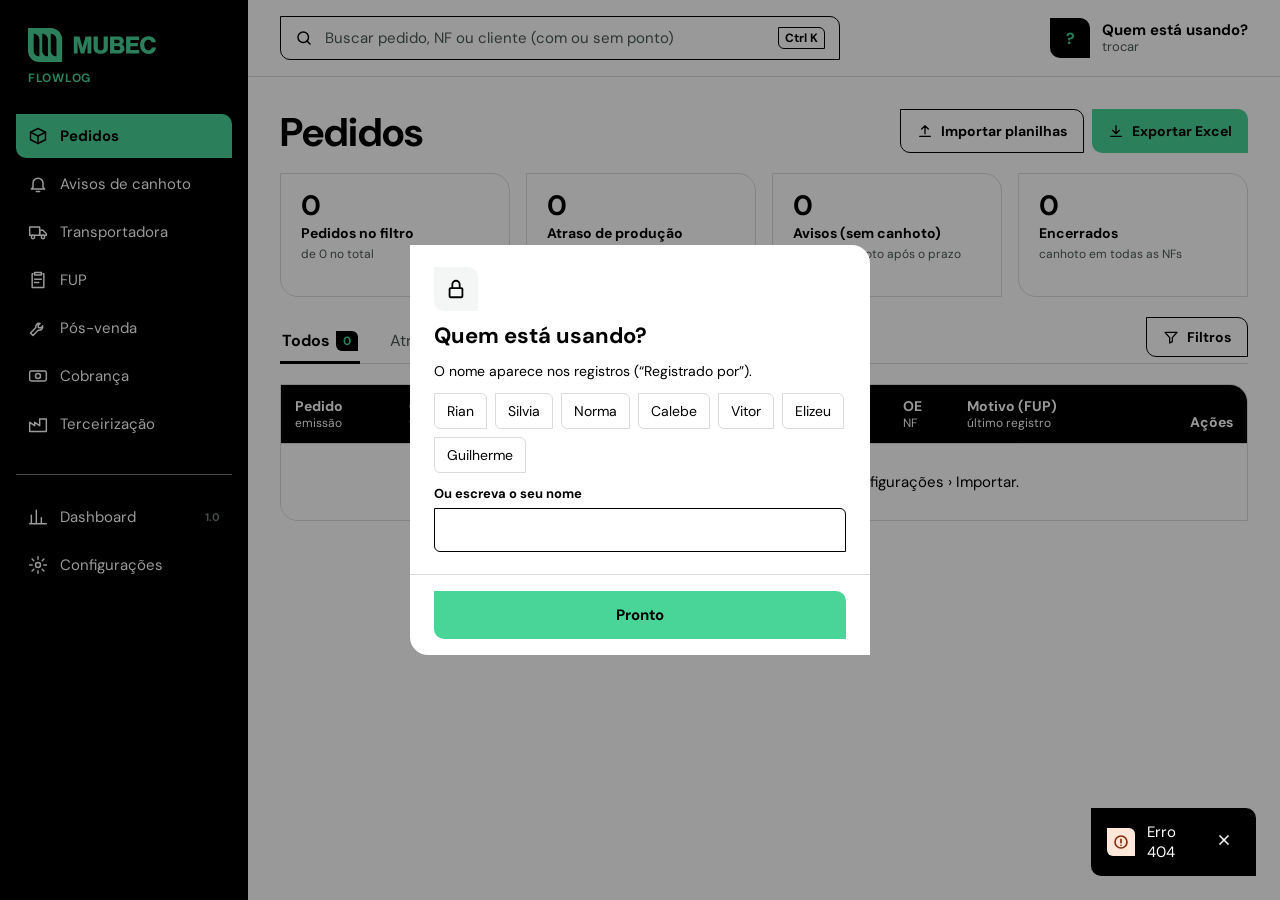
==== commit 733aa16f: "Add files via upload" ====
--- a/index.html
+++ b/index.html
@@ -1,3563 +1,26 @@
-<!DOCTYPE html>
+<!doctype html>
 <html lang="pt-BR">
 <head>
-<meta charset="UTF-8">
-<meta name="viewport" content="width=device-width, initial-scale=1.0">
-<title>FlowLog — Acompanhamento de Pedidos</title>
+<!-- Os arquivos da tela nova ficam soltos em /static (como estão no GitHub de produção). -->
+<meta charset="utf-8">
+<meta name="viewport" content="width=device-width, initial-scale=1">
+<title>FlowLog</title>
+<link rel="icon" href="/static/mubec-logo.svg">
 <link rel="preconnect" href="https://fonts.googleapis.com">
-<link rel="preconnect" href="https://fonts.gstatic.com" crossorigin>
-<link href="https://fonts.googleapis.com/css2?family=DM+Sans:ital,opsz,wght@0,9..40,400;0,9..40,500;0,9..40,600;0,9..40,700;1,9..40,400&display=swap" rel="stylesheet">
-<script src="/static/chart.umd.js"></script>
-<style>
-  :root{
-    --bg: #f2f4f3;
-    --panel: #ffffff;
-    --panel-2: #eef1f0;
-    --border: #dde2e0;
-    --text: #1a1d1c;
-    --text-dim: #66716b;
-    --accent: #48d597;
-    --accent-text: #137a4a;
-    --accent-contrast: #08130e;
-    --ok: #137a4a;
-    --warn: #8a5a00;
-    --danger: #c53030;
-    --mono: "SF Mono", "JetBrains Mono", Consolas, monospace;
-
-    /* O cabeçalho continua escuro de propósito (mesmo com o resto do site
-       claro) — é onde o logo branco da Mubec fica, e dá uma "ancora" visual
-       de marca no topo, como no outro site da Mubec (Certificado de Qualidade). */
-    --header-bg: #14171a;
-    --header-border: #2b2f32;
-    --header-text: #eef1ef;
-    --header-text-dim: #9aa3a0;
-  }
-  *{box-sizing:border-box;}
-  button, .upload-btn, .th-ordenavel{
-    transition: transform .08s ease, background-color .15s ease, color .15s ease, border-color .15s ease;
-  }
-  button:active, .upload-btn:active{ transform: scale(0.96); }
-  body{
-    margin:0; background:var(--bg); color:var(--text);
-    font-family: "DM Sans", -apple-system, "Segoe UI", Roboto, Arial, sans-serif;
-    font-size:14px;
-  }
-  header{
-    padding:18px 24px; border-bottom:1px solid var(--header-border);
-    display:flex; align-items:center; justify-content:space-between;
-    background:var(--header-bg);
-  }
-  .brand{ display:flex; align-items:center; gap:12px; }
-  .brand-logo{ height:26px; width:auto; display:block; }
-  .brand-divider{ width:1px; height:20px; background:var(--header-border); }
-  .brand-product{ font-size:15px; font-weight:600; letter-spacing:0.02em; color:var(--header-text-dim); }
-  .header-right{display:flex; align-items:center; gap:10px;}
-  .upload-group{display:flex; gap:8px;}
-  .upload-btn{
-    position:relative; overflow:hidden; padding:8px 14px; border-radius:6px;
-    border:1px solid var(--header-border); background:#1c2023; color:var(--header-text-dim);
-    font-size:12.5px; cursor:pointer; transition:.15s;
-  }
-  .upload-btn:hover{border-color:var(--accent); color:var(--header-text);}
-  .upload-btn input{position:absolute; inset:0; opacity:0; cursor:pointer;}
-  .icon-btn{
-    width:34px; height:34px; border-radius:6px; border:1px solid var(--header-border);
-    background:#1c2023; color:var(--header-text-dim); cursor:pointer;
-    display:flex; align-items:center; justify-content:center; transition:.15s;
-  }
-  .icon-btn:hover{border-color:var(--accent); color:var(--accent);}
-  .icon-btn.active{border-color:var(--accent); color:var(--accent); background:#0f2a1e;}
-
-  nav.tabs{
-    display:flex; gap:2px; padding:0 24px; background:var(--panel);
-    border-bottom:1px solid var(--border);
-  }
-  nav.tabs button{
-    background:transparent; border:none; color:var(--text-dim);
-    padding:12px 18px; font-size:13px; cursor:pointer; border-bottom:2px solid transparent;
-    font-weight:600;
-  }
-  nav.tabs button.active{color:var(--text); border-bottom-color:var(--accent-text);}
-
-  .badge-count{
-    display:inline-block; background:var(--danger); color:#fff; font-size:11px; font-weight:700;
-    padding:1px 7px; border-radius:10px; margin-left:4px; vertical-align:middle;
-  }
-
-  tr.linha-pendente{ background:#fff1e0; }
-  tr.linha-pendente:hover{ background:#ffe6c7; }
-  tr.linha-paga{ background:#eafbf3; }
-  tr.linha-paga:hover{ background:#dcf5e9; }
-
-  .th-ordenavel{ cursor:pointer; user-select:none; white-space:nowrap; }
-  .th-ordenavel:hover{ color:var(--text); }
-
-  .subtabs{ display:flex; gap:2px; }
-  .subtabs button{
-    background:var(--panel-2); border:1px solid var(--border); color:var(--text-dim);
-    padding:8px 16px; font-size:12.5px; cursor:pointer; font-weight:600; border-radius:6px;
-  }
-  .subtabs button.active{color:var(--accent-text); background:#eafbf3; border-color:#bfe9d6;}
-
-  .toolbar-top{
-    display:flex; flex-wrap:wrap; gap:10px; align-items:flex-end;
-    padding:14px 24px 10px;
-  }
-  .toolbar-top label{font-size:11.5px; color:var(--text-dim); display:flex; flex-direction:column; gap:4px;}
-  .toolbar-top input[type="date"], .toolbar-top select{
-    background:var(--panel-2); border:1px solid var(--border); color:var(--text);
-    padding:7px 10px; border-radius:6px; font-size:12.5px;
-  }
-  .search-wrap{
-    position:relative; flex:1; min-width:220px; max-width:420px;
-    display:flex; align-items:center;
-  }
-  .search-wrap svg{position:absolute; left:11px; color:var(--text-dim); pointer-events:none;}
-  .search-wrap input{
-    width:100%; background:var(--panel-2); border:1px solid var(--border); color:var(--text);
-    padding:9px 12px 9px 34px; border-radius:8px; font-size:13px;
-  }
-  .search-wrap input:focus{outline:none; border-color:var(--accent-text);}
-
-  .pill-rows{
-    display:flex; flex-direction:column; gap:8px;
-    padding:2px 24px 14px; border-bottom:1px solid var(--border);
-  }
-  .pill-row{display:flex; flex-wrap:wrap; gap:8px;}
-  .pill{
-    background:var(--panel-2); border:1px solid var(--border); color:var(--text-dim);
-    padding:7px 14px; border-radius:20px; font-size:12.5px; font-weight:600;
-    cursor:pointer; transition:.12s; white-space:nowrap;
-  }
-  .pill:hover{border-color:var(--text-dim); color:var(--text);}
-  .pill.active{background:#e7e9e8; color:var(--text); border-color:#c9cdc9;}
-  .pill.active.all{background:#eafbf3; border-color:#bfe9d6; color:var(--accent-text);}
-  .pill.danger.active{background:#fbdcdc; border-color:#f0b8b8; color:#a82929;}
-  .spacer{flex:1;}
-  button.primary{
-    background:var(--accent); border:none; color:var(--accent-contrast); font-weight:700;
-    padding:9px 16px; border-radius:6px; cursor:pointer; font-size:12.5px;
-  }
-  button.ghost{
-    background:transparent; border:1px solid var(--border); color:var(--text-dim);
-    padding:9px 14px; border-radius:6px; cursor:pointer; font-size:12.5px;
-  }
-  button.ghost:hover{color:var(--text); border-color:var(--text-dim);}
-  .upload-btn-light{
-    position:relative; overflow:hidden; background:transparent; border:1px solid var(--border);
-    color:var(--text-dim); padding:9px 14px; border-radius:6px; cursor:pointer; font-size:12.5px;
-    transition:.15s;
-  }
-  .upload-btn-light:hover{color:var(--text); border-color:var(--text-dim);}
-  .upload-btn-light input{position:absolute; inset:0; opacity:0; cursor:pointer;}
-  button.small-action{
-    background:transparent; border:1px solid var(--border); color:var(--text-dim);
-    padding:4px 9px; border-radius:5px; cursor:pointer; font-size:11px;
-  }
-  button.small-action:hover{border-color:var(--danger); color:var(--danger);}
-  button.small-action.fup:hover{border-color:var(--accent-text); color:var(--accent-text);}
-
-  main{padding:0 24px 40px;}
-  @keyframes fadeSlideIn{
-    from{ opacity:0; transform:translateY(6px); }
-    to{ opacity:1; transform:translateY(0); }
-  }
-  .tab-fade{ animation: fadeSlideIn .22s ease; }
-
-  .stats{display:flex; gap:16px; padding:18px 0; flex-wrap:wrap;}
-  .stat{
-    background:var(--panel); border:1px solid var(--border); border-radius:10px;
-    padding:16px 20px; min-width:150px;
-    box-shadow:0 1px 2px rgba(20,25,22,.04), 0 1px 10px rgba(20,25,22,.03);
-  }
-  .stat.atraso{ border-color:#f0bcbc; }
-  .stat .n{font-family:var(--mono); font-size:22px; font-weight:700;}
-  .stat .l{font-size:11px; color:var(--text-dim); margin-top:3px;}
-  .stat.atraso .n{color:var(--danger);}
-
-  table{width:100%; border-collapse:collapse; margin-top:6px;}
-  .table-scroll{
-    max-height: calc(100vh - 340px);
-    min-height: 200px;
-    overflow-y: auto;
-    background: var(--panel);
-    border: 1px solid var(--border);
-    border-radius: 10px;
-    box-shadow:0 1px 2px rgba(20,25,22,.04), 0 1px 10px rgba(20,25,22,.03);
-    position: relative;
-  }
-  thead th{
-    text-align:left; font-size:11px; text-transform:uppercase; letter-spacing:.04em;
-    color:var(--text-dim); padding:10px 12px; border-bottom:1px solid var(--border);
-    position:sticky; top:0; background:var(--bg); z-index:1;
-  }
-  tbody tr{ height:44px; }
-  tbody td{
-    padding:10px 12px; border-bottom:1px solid var(--border); font-size:13px;
-    white-space:nowrap; overflow:hidden; text-overflow:ellipsis; max-width:260px;
-  }
-  tbody tr{ transition: background-color .12s ease; }
-  tbody tr:hover{background:var(--panel);}
-  .badge{
-    display:inline-block; padding:3px 8px; border-radius:5px; font-size:11px; font-weight:700;
-  }
-  .badge.Bloqueado{background:#fdecc8; color:var(--warn);}
-  .badge.Aprovado{background:#dceffc; color:#0f6fa8;}
-  .badge.Faturado{background:#fdecc8; color:var(--warn);}
-  .badge.Encerrado{background:#dcf5e9; color:var(--ok);}
-  .badge.Cancelado{background:#fbdcdc; color:var(--danger);}
-  .atraso-tag{color:var(--danger); font-weight:700; font-size:11.5px;}
-  .empty{padding:60px 0; text-align:center; color:var(--text-dim);}
-  .empty b{color:var(--text);}
-
-  #fupForm{display:none;}
-  .form-card{
-    background:var(--panel); border:1px solid var(--border); border-radius:10px;
-    padding:20px 22px; margin:18px 0;
-    box-shadow:0 1px 2px rgba(20,25,22,.04), 0 1px 10px rgba(20,25,22,.03);
-  }
-  .form-card-title{
-    font-size:13px; font-weight:700; color:var(--text); margin-bottom:12px;
-    padding-bottom:10px; border-bottom:1px solid var(--border);
-  }
-  .form-card-body{
-    display:flex; gap:14px; flex-wrap:wrap; align-items:flex-end;
-  }
-  .form-card-body label{
-    font-size:11.5px; color:var(--text-dim); display:flex; flex-direction:column; gap:5px;
-  }
-  .form-card-body label.grow{ flex:1; min-width:220px; }
-  .form-card-body input, .form-card-body select{
-    background:var(--panel-2); border:1px solid var(--border); color:var(--text);
-    padding:8px 11px; border-radius:6px; font-size:13px; min-width:140px;
-  }
-  .form-card-body label.chk{
-    flex-direction:row !important; align-items:center; gap:7px !important; min-width:0;
-    padding-bottom:9px;
-  }
-  .form-card-body label.chk input{ min-width:0; width:auto; }
-  .section-title{font-size:13px; font-weight:700; color:var(--text-dim); margin:22px 0 6px; text-transform:uppercase; letter-spacing:.03em;}
-
-  #toast{
-    position:fixed; bottom:20px; right:20px; background:var(--panel-2); border:1px solid var(--border);
-    padding:12px 18px; border-radius:8px; font-size:13px; max-width:340px; z-index:50;
-    opacity:0; visibility:hidden; transform:translateY(8px);
-    transition:opacity .22s ease, transform .22s ease;
-  }
-  #toast.show{ opacity:1; visibility:visible; transform:translateY(0); }
-
-  .overlay{
-    position:fixed; inset:0; background:rgba(0,0,0,.6); display:flex;
-    align-items:center; justify-content:center; z-index:100;
-    opacity:0; visibility:hidden; pointer-events:none;
-    transition:opacity .18s ease;
-  }
-  .overlay.show{ opacity:1; visibility:visible; pointer-events:auto; }
-  .modal{
-    background:var(--panel); border:1px solid var(--border); border-radius:10px;
-    padding:22px; width:360px;
-    transform:scale(.96); transition:transform .18s ease;
-  }
-  .overlay.show .modal{ transform:scale(1); }
-  .modal.modal-wide{ width:min(1180px, 95vw); max-height:90vh; overflow:auto; }
-  .det-paineis{ display:grid; gap:18px; }
-  .det-paineis.dois{ grid-template-columns:1fr 1fr; }
-  .det-painel{ border:1px solid var(--border); border-radius:10px; padding:16px; min-width:0; background:var(--panel); }
-  .det-titulo{ display:flex; align-items:center; gap:10px; flex-wrap:wrap; font-size:15px; font-weight:700; margin-bottom:12px; }
-  .det-meta{ display:grid; grid-template-columns:repeat(auto-fill, minmax(190px, 1fr)); gap:10px 18px; margin-bottom:14px; }
-  .det-meta div span{ display:block; font-size:11px; color:var(--text-dim); margin-bottom:2px; }
-  .det-meta div b{ font-size:13px; font-weight:600; word-break:break-word; }
-  .det-conf{ border-radius:8px; padding:10px 12px; font-size:12.5px; margin-bottom:14px; background:var(--panel-2); border:1px solid var(--border); line-height:1.6; }
-  .det-conf.alerta{ border-color:var(--warn); }
-  .det-itens{ max-height:340px; overflow:auto; border:1px solid var(--border); border-radius:8px; }
-  .det-itens table{ width:100%; }
-  .det-itens tfoot td{ font-weight:700; position:sticky; bottom:0; background:var(--panel-2); }
-  .det-acoes{ display:flex; gap:8px; flex-wrap:wrap; margin-top:12px; align-items:center; font-size:12px; color:var(--text-dim); }
-  .det-paineis.dois .col-unit{ display:none; }
-  .det-paineis.dois .det-itens th, .det-paineis.dois .det-itens td{ padding:6px 5px; font-size:11.5px; }
-  @media (max-width: 900px){ .det-paineis.dois{ grid-template-columns:1fr; } }
-  .modal h3{margin:0 0 14px; font-size:15px;}
-  .modal label{display:flex; flex-direction:column; gap:5px; font-size:12px; color:var(--text-dim); margin-bottom:12px;}
-  .modal input{background:var(--panel-2); border:1px solid var(--border); color:var(--text); padding:8px 10px; border-radius:6px;}
-  .modal .actions{display:flex; justify-content:flex-end; gap:8px; margin-top:8px;}
-
-  /* Monitoramento */
-  #monitoramento{display:none;}
-  #monitoramento.show{display:block;}
-  #appMain{display:block;}
-  #appMain.hide{display:none;}
-  .charts-grid{display:grid; grid-template-columns:1fr 1fr; gap:20px; margin-top:18px;}
-  .chart-card{
-    background:var(--panel); border:1px solid var(--border); border-radius:10px; padding:20px;
-    box-shadow:0 1px 2px rgba(20,25,22,.04), 0 1px 10px rgba(20,25,22,.03);
-  }
-  .chart-card h4{margin:0 0 10px; font-size:12.5px; color:var(--text-dim); text-transform:uppercase; letter-spacing:.03em;}
-  .chart-card canvas{max-height:260px;}
-  .hist-divider{
-    display:flex; flex-wrap:wrap; align-items:center; justify-content:space-between; gap:12px;
-    margin-top:40px; padding-top:20px; border-top:2px solid var(--border);
-  }
-  .hist-filters{display:flex; gap:10px; align-items:flex-end;}
-  .hist-filters label{font-size:11.5px; color:var(--text-dim); display:flex; flex-direction:column; gap:4px;}
-  .hist-filters input{
-    background:var(--panel-2); border:1px solid var(--border); color:var(--text);
-    padding:7px 10px; border-radius:6px; font-size:12.5px;
-  }
-  @media (max-width: 900px){ .charts-grid{grid-template-columns:1fr;} }
-
-  /* ============================================================
-     ADAPTAÇÃO MOBILE (formato retrato / 9:16) — só aplica abaixo
-     de 640px de largura. Acima disso, o desktop fica intocado.
-  ============================================================ */
-  .mobile-only{ display:none; }
-  .filtros-toggle{
-    width:100%; text-align:left; background:var(--panel-2); border:1px solid var(--border);
-    color:var(--text); padding:12px 16px; font-size:13px; font-weight:700; cursor:pointer;
-  }
-
-  @media (max-width: 640px){
-    .mobile-only{ display:block; }
-    .hide-mobile{ display:none !important; }
-
-    .filtros-panel{ display:none; }
-    .filtros-panel.mobile-open{ display:block; }
-
-    .toolbar-top{ flex-direction:column; align-items:stretch; padding:12px 14px; }
-    .search-wrap{ max-width:none; }
-    .toolbar-top label{ width:100%; }
-    .toolbar-top input[type="date"], .toolbar-top select{ width:100%; }
-    .pill-rows{ padding:2px 14px 14px; }
-
-    header{ padding:12px 14px; flex-wrap:wrap; gap:10px; }
-    header h1{ font-size:15px; }
-    .brand-logo{ height:20px; }
-    .brand-product{ font-size:13px; }
-    .upload-group{ flex-wrap:wrap; gap:6px; }
-    .upload-btn{ padding:7px 10px; font-size:11.5px; flex:1; text-align:center; min-width:0; }
-
-    nav.tabs{ padding:0 10px; overflow-x:auto; }
-    nav.tabs button{ padding:10px 12px; font-size:12px; white-space:nowrap; }
-
-    main{ padding:0 10px 30px; }
-    .stats{ gap:8px; }
-    .stat{ min-width:calc(50% - 4px); padding:10px 12px; }
-    .stat .n{ font-size:18px; }
-
-    /* Tabela: some com colunas secundárias, mostra só o essencial.
-       Toca na linha pra ver o resto num painel de detalhes. */
-    .table-scroll{ max-height: calc(100vh - 260px); }
-    .col-secondary{ display:none !important; }
-    tbody td{ max-width:120px; font-size:12.5px; padding:10px 8px; }
-    .chevron-cell{ text-align:center; color:var(--text-dim); font-size:16px; }
-    tbody tr{ cursor:pointer; }
-  }
-
-  /* Painel de detalhes do pedido (mobile) */
-  .detalhe-linha{
-    display:flex; justify-content:space-between; gap:12px; padding:9px 0;
-    border-bottom:1px solid var(--border); font-size:13px;
-  }
-  .detalhe-linha span{ color:var(--text-dim); }
-  .detalhe-linha b{ text-align:right; }
-  .detalhe-acoes{ display:flex; flex-direction:column; gap:8px; margin-top:16px; }
-</style>
+<link rel="stylesheet" href="https://fonts.googleapis.com/css2?family=DM+Sans:opsz,wght@9..40,400;9..40,500;9..40,700;9..40,900&display=swap">
+<link rel="stylesheet" href="/static/estilo.css?v=1">
 </head>
 <body>
-
-<header>
-  <div class="brand">
-    <img src="/static/mubec-logo.svg" alt="Mubec" class="brand-logo">
-    <span class="brand-divider"></span>
-    <span class="brand-product">FlowLog</span>
-  </div>
-  <div class="header-right">
-    <div class="upload-group">
-      <label class="upload-btn">📄 Follow up de vendas<input type="file" accept=".xlsx,.xls" onchange="uploadFile(this)"></label>
-      <label class="upload-btn">🚚 OE<input type="file" accept=".xlsx,.xls" onchange="uploadFile(this)"></label>
-      <label class="upload-btn">📦 Pedidos Mubec<input type="file" accept=".xlsx,.xls" onchange="uploadFile(this)"></label>
-    </div>
-    <a class="icon-btn" id="btnBackup" href="/api/backup" title="Baixar backup (banco de dados + PDFs)">
-      <svg width="17" height="17" viewBox="0 0 24 24" fill="none" stroke="currentColor" stroke-width="2">
-        <path d="M12 3v12"/><path d="M7 10l5 5 5-5"/><path d="M5 21h14"/>
-      </svg>
-    </a>
-    <button class="icon-btn" id="btnMonitor" title="Monitoramento" onclick="toggleMonitoramento()">
-      <svg width="17" height="17" viewBox="0 0 24 24" fill="none" stroke="currentColor" stroke-width="2">
-        <path d="M3 3v18h18"/><path d="M7 15l4-6 4 3 5-8"/>
-      </svg>
-    </button>
-  </div>
-</header>
-
-<div id="appMain">
-<nav class="tabs">
-  <button class="active" data-tab="todos" onclick="setTab('todos', this)">Todos</button>
-  <button data-tab="avisos" onclick="setTab('avisos', this)">⚠ Avisos</button>
-  <button data-tab="fup" onclick="setTab('fup', this)">FUP</button>
-  <button data-tab="terceirizacao" onclick="setTab('terceirizacao', this)">🏭 Terceirização</button>
-  <button data-tab="cobranca" onclick="setTab('cobranca', this)">💰 Cobrança <span id="badgeCobranca" class="badge-count" style="display:none"></span></button>
-</nav>
-
-<button class="mobile-only filtros-toggle" onclick="toggleFiltrosMobile()">
-  🔍 Filtros e busca <span id="filtrosToggleIcon">▾</span>
-</button>
-
-<div class="filtros-panel" id="filtrosPanel">
-<div class="toolbar-top">
-  <div class="search-wrap">
-    <svg width="15" height="15" viewBox="0 0 24 24" fill="none" stroke="currentColor" stroke-width="2"><circle cx="11" cy="11" r="8"/><path d="m21 21-4.3-4.3"/></svg>
-    <input type="text" id="f_busca" placeholder="Buscar por cliente, pedido, OE ou NF..." oninput="debouncedLoad()">
-  </div>
-  <label>Data de<input type="date" id="f_data_de" onchange="load()"></label>
-  <label>Data até<input type="date" id="f_data_ate" onchange="load()"></label>
-  <label id="f_campo_data_wrap">Filtrar por
-    <select id="f_campo_data" onchange="load()">
-      <option value="entrega" selected>Data de entrega</option>
-      <option value="emissao">Data de emissão</option>
-      <option value="entrega_efetiva">Data efetiva de entrega</option>
-      <option value="faturamento">Data de faturamento</option>
-    </select>
-  </label>
-  <div class="spacer"></div>
-  <button class="ghost" onclick="limparFiltros()">✕ Limpar filtros</button>
-  <button class="ghost" onclick="load()">↻ Atualizar</button>
-  <label class="upload-btn-light hide-mobile" id="upload_fup_lote_wrap" title="Reimporta a planilha exportada com as colunas 'Situação FUP' / 'FUP' / 'Nova Data de Entrega' preenchidas">
-    ↑ Importar FUP em lote
-    <input type="file" accept=".xlsx,.xls" onchange="importarFupLote(this)">
-  </label>
-  <button class="primary hide-mobile" id="btn_exportar_excel" onclick="exportar()">⬇ Exportar Excel</button>
-</div>
-
-<div class="pill-rows">
-  <div class="pill-row" id="pills_tipo" data-group="tipo">
-    <button class="pill all active" data-value="">Todos os tipos</button>
-    <button class="pill" data-value="Entrega">🚚 Entrega</button>
-    <button class="pill" data-value="Retira">🏬 Retira</button>
-    <button class="pill" data-value="Transportadora">📦 Transportadora</button>
-  </div>
-  <div class="pill-row" id="pills_atraso" data-group="atraso">
-    <button class="pill all active" data-value="">Todos</button>
-    <button class="pill" data-value="atrasado">⚠ Atrasados</button>
-  </div>
-  <div class="pill-row" id="pills_status" data-group="status">
-    <button class="pill all active" data-value="">Todos os status</button>
-    <button class="pill" data-value="Bloqueado">Bloqueado</button>
-    <button class="pill" data-value="Aprovado">Aprovado</button>
-    <button class="pill" data-value="Faturado">Faturado</button>
-    <button class="pill" data-value="Encerrado">Encerrado</button>
-    <button class="pill danger" data-value="Cancelado">Cancelado</button>
-  </div>
-</div>
-</div>
-<!-- fim do filtros-panel -->
-
-<main>
-  <div class="stats" id="stats"></div>
-
-  <div class="form-card" id="fupForm">
-    <div class="form-card-title">📋 Registrar novo FUP</div>
-    <div class="form-card-body">
-      <label>Nº do pedido<input type="text" id="fup_pedido" placeholder="ex: 20233"></label>
-      <label>Data<input type="date" id="fup_data"></label>
-      <label>Situação
-        <select id="fup_situacao" onchange="atualizarVisibilidadeMotivoFup()">
-          <option value="ok">✓ Ok</option>
-          <option value="previsto_atraso">⚠ Previsto atraso</option>
-          <option value="atraso" selected>✗ Atraso</option>
-        </select>
-      </label>
-      <label id="fup_motivo_wrap">Motivo
-        <select id="fup_motivo"></select>
-      </label>
-      <label class="grow">Observação<input type="text" id="fup_obs"></label>
-      <button class="primary" onclick="salvarFup()">Registrar FUP</button>
-      <button class="ghost" onclick="abrirGerenciarMotivos()" title="Adicionar, editar ou apagar motivos">⚙ Motivos</button>
-    </div>
-  </div>
-
-  <div id="fupPendentesWrap" style="display:none">
-    <div class="section-title">Pedidos (use os filtros de status/tipo/atraso no topo para refinar)</div>
-    <div class="table-scroll" id="scrollFupPendentes" style="max-height:320px;">
-      <table>
-        <thead><tr><th>Pedido</th><th>Cliente</th><th class="col-secondary">Entrega prevista</th><th>Status</th><th>Atraso</th><th></th></tr></thead>
-        <tbody id="tbodyFupPendentes"></tbody>
-      </table>
-    </div>
-    <div class="section-title">Histórico de FUPs registrados</div>
-  </div>
-
-  <div id="avisosWrap" style="display:none">
-    <div class="subtabs" style="margin-top:10px;">
-      <button class="active" data-avisos-subtab="canhoto" onclick="setAvisosSubtab('canhoto', this)">📦 Canhoto</button>
-      <button data-avisos-subtab="transportadora" onclick="setAvisosSubtab('transportadora', this)">🚚 Transportadora</button>
-    </div>
-
-    <div id="avisosCanhotoWrap" style="margin-top:14px;">
-      <div class="form-card">
-        <div class="form-card-title">⚠ Registrar novo aviso</div>
-        <div class="form-card-body">
-          <label>Nº do pedido<input type="text" id="aviso_pedido" placeholder="ex: 20233"></label>
-          <label>Data<input type="date" id="aviso_data"></label>
-          <label class="grow">Motivo (texto livre)<input type="text" id="aviso_motivo" placeholder="ex: liguei pra transportadora, falou que..."></label>
-          <label>Próxima verificação (opcional)<input type="date" id="aviso_proxima_data"></label>
-          <button class="primary" onclick="salvarAviso()">Registrar aviso</button>
-        </div>
-      </div>
-
-      <div class="section-title">⚠ Avisos (precisam de atenção)</div>
-      <div class="table-scroll" id="scrollAvisos" style="max-height:320px;">
-        <table>
-          <thead><tr id="theadAvisos"></tr></thead>
-          <tbody id="tbodyAvisos"></tbody>
-        </table>
-      </div>
-
-      <div class="section-title">✓ Tratados (em acompanhamento)</div>
-      <div class="table-scroll" id="scrollAvisosTratados" style="max-height:320px;">
-        <table>
-          <thead><tr id="theadAvisosTratados"></tr></thead>
-          <tbody id="tbodyAvisosTratados"></tbody>
-        </table>
-      </div>
-
-      <div class="section-title">📖 Histórico (todos os pedidos que já tiveram aviso, mesmo Encerrados)</div>
-      <div class="table-scroll" id="scrollAvisosHistorico" style="max-height:320px;">
-        <table>
-          <thead><tr id="theadAvisosHistorico"></tr></thead>
-          <tbody id="tbodyAvisosHistorico"></tbody>
-        </table>
-      </div>
-    </div>
-
-    <div id="avisosTransportadoraWrap" style="display:none; margin-top:14px;">
-      <div style="font-size:12.5px; color:var(--text-dim); margin-bottom:10px;">
-        Dê um duplo clique em qualquer pedido da lista (ou use o botão "Registrar") para abrir o registro de contato.
-      </div>
-
-      <div class="section-title">🚚 Pendentes (precisa verificar)</div>
-      <div class="table-scroll" id="scrollTransportadora" style="max-height:320px;">
-        <table>
-          <thead><tr id="theadTransportadora"></tr></thead>
-          <tbody id="tbodyTransportadora"></tbody>
-        </table>
-      </div>
-
-      <div class="section-title">✓ Confirmados</div>
-      <div class="table-scroll" id="scrollTransportadoraConfirmados" style="max-height:320px;">
-        <table>
-          <thead><tr id="theadTransportadoraConfirmados"></tr></thead>
-          <tbody id="tbodyTransportadoraConfirmados"></tbody>
-        </table>
-      </div>
-
-      <div class="section-title">📖 Histórico (todo pedido que já teve tentativa registrada, mesmo Encerrado)</div>
-      <div class="table-scroll" id="scrollTransportadoraHistorico" style="max-height:320px;">
-        <table>
-          <thead><tr id="theadTransportadoraHistorico"></tr></thead>
-          <tbody id="tbodyTransportadoraHistorico"></tbody>
-        </table>
-      </div>
-    </div>
-  </div>
-
-
-  <div id="terceirizacaoWrap" style="display:none">
-    <div class="toolbar-top" style="padding:14px 0;">
-      <label>Fornecedor
-        <select id="terc_fornecedor_filtro" onchange="loadTerceirizacaoTab()">
-          <option value="">Todos os fornecedores</option>
-        </select>
-      </label>
-      <div class="search-wrap" style="max-width:320px;">
-        <svg width="15" height="15" viewBox="0 0 24 24" fill="none" stroke="currentColor" stroke-width="2"><circle cx="11" cy="11" r="8"/><path d="m21 21-4.3-4.3"/></svg>
-        <input type="text" id="terc_busca" placeholder="Buscar por número de nota ou fornecedor..." oninput="renderTercSubtabAtiva()">
-      </div>
-      <label>Origem da nota
-        <select id="terc_origem_filtro" onchange="renderTercSubtabAtiva()">
-          <option value="">Todas</option>
-          <option value="pdf">📄 Só as importadas por PDF</option>
-          <option value="manual">✍ Só as manuais (sem PDF)</option>
-        </select>
-      </label>
-      <label class="upload-btn" style="display:inline-flex; align-items:center;">
-        ⬆ Importar catálogo (Gd_Produtos.xlsx)
-        <input type="file" accept=".xlsx,.xls" onchange="importarCatalogoProdutos(this)" style="position:absolute; inset:0; opacity:0; cursor:pointer;">
-      </label>
-      <label class="upload-btn" style="display:inline-flex; align-items:center;" title="Selecione vários PDFs de uma vez (saída e retorno juntos)">
-        📥 Importar vários PDFs
-        <input type="file" accept=".pdf" multiple onchange="importarPdfsLote(this)" style="position:absolute; inset:0; opacity:0; cursor:pointer;">
-      </label>
-      <button class="upload-btn hide-mobile" onclick="reprocessarPdfsGuardados()" title="Relê com o leitor atual todos os PDFs originais guardados">🔄 Reprocessar PDFs guardados</button>
-      <button class="primary hide-mobile" onclick="exportarTerceirizacao()">⬇ Exportar Excel</button>
-    </div>
-
-    <div class="stats" id="statsTerc"></div>
-
-    <div class="subtabs" style="margin-top:10px;">
-      <button class="active" data-terc-subtab="ligacao" onclick="setTercSubtab('ligacao', this)">🔗 Ligação</button>
-      <button data-terc-subtab="saida" onclick="setTercSubtab('saida', this)">📤 Notas de saída</button>
-      <button data-terc-subtab="entrada" onclick="setTercSubtab('entrada', this)">📥 Notas de entrada</button>
-    </div>
-
-    <div id="tercLigacaoWrap" style="margin-top:10px;">
-      <div class="section-title">🔗 Pares vinculados</div>
-      <div class="table-scroll" id="scrollTercPares" style="max-height:480px;">
-        <table>
-          <thead><tr id="theadTercPares"></tr></thead>
-          <tbody id="tbodyTercPares"></tbody>
-        </table>
-      </div>
-    </div>
-
-    <div id="tercSaidaWrap" style="display:none; margin-top:10px;">
-      <div class="form-card">
-        <div class="form-card-title">📤 Registrar nota de saída</div>
-        <div class="form-card-body">
-          <label class="upload-btn" style="display:inline-flex; align-items:center;">
-            📎 Importar nota (PDF)
-            <input type="file" accept=".pdf" onchange="importarPdfNota(this, 'saida')" style="position:absolute; inset:0; opacity:0; cursor:pointer;">
-          </label>
-          <label>Número da nota<input type="text" id="terc_saida_numero" placeholder="ex: 116858"></label>
-          <label>Data<input type="date" id="terc_saida_data"></label>
-          <label class="grow">Fornecedor<input type="text" id="terc_saida_fornecedor" list="terc_fornecedores_datalist" value="JJ LESTE GALVANIZACAO LTDA"></label>
-          <div id="terc_saida_resumo_pdf" style="font-size:12px; width:100%;"></div>
-          <button class="primary" onclick="salvarNotaSaida()">Registrar saída</button>
-        </div>
-      </div>
-
-      <div class="section-title">📤 Notas de saída</div>
-      <div class="table-scroll" id="scrollTercAguardando" style="max-height:480px;">
-        <table>
-          <thead><tr id="theadTercSaida"></tr></thead>
-          <tbody id="tbodyTercAguardando"></tbody>
-        </table>
-      </div>
-    </div>
-
-    <div id="tercEntradaWrap" style="display:none; margin-top:10px;">
-      <div class="form-card">
-        <div class="form-card-title">📥 Registrar nota de retorno</div>
-        <div class="form-card-body">
-          <label class="upload-btn" style="display:inline-flex; align-items:center;">
-            📎 Importar nota (PDF)
-            <input type="file" accept=".pdf" onchange="importarPdfNota(this, 'retorno')" style="position:absolute; inset:0; opacity:0; cursor:pointer;">
-          </label>
-          <label>Número da nota<input type="text" id="terc_retorno_numero" placeholder="ex: 9186"></label>
-          <label>Data<input type="date" id="terc_retorno_data"></label>
-          <label class="grow">Fornecedor<input type="text" id="terc_retorno_fornecedor" list="terc_fornecedores_datalist" value="JJ LESTE GALVANIZACAO LTDA"></label>
-          <label class="grow">Colar "Informações Adicionais" (detecta o vínculo sozinho)
-            <input type="text" id="terc_retorno_info" placeholder="cole aqui o texto da nota..." oninput="preVerificarVinculo()">
-          </label>
-          <div id="terc_vinculo_preview" style="font-size:12px; color:var(--text-dim); width:100%;"></div>
-          <label class="grow">Ou escolher a nota de saída manualmente
-            <select id="terc_retorno_saida_manual">
-              <option value="">— nenhuma (deixar a extração automática decidir) —</option>
-            </select>
-          </label>
-          <div id="terc_retorno_resumo_pdf" style="font-size:12px; width:100%;"></div>
-          <button class="primary" onclick="salvarNotaRetorno()">Registrar retorno</button>
-        </div>
-      </div>
-
-      <div class="section-title">⚠ Sem vínculo encontrado (precisa de atenção)</div>
-      <div class="table-scroll" id="scrollTercSemVinculo" style="max-height:260px;">
-        <table>
-          <thead><tr id="theadTercSemVinculo"></tr></thead>
-          <tbody id="tbodyTercSemVinculo"></tbody>
-        </table>
-      </div>
-
-      <div class="section-title">📥 Notas de retorno</div>
-      <div class="table-scroll" id="scrollTercRetorno" style="max-height:480px;">
-        <table>
-          <thead><tr id="theadTercRetorno"></tr></thead>
-          <tbody id="tbodyTercRetorno"></tbody>
-        </table>
-      </div>
-    </div>
-
-    <datalist id="terc_fornecedores_datalist"></datalist>
-  </div>
-
-  <div id="cobrancaWrap" style="display:none">
-    <div class="toolbar-top" style="padding:14px 0;">
-      <label class="upload-btn" style="display:inline-flex; align-items:center;">
-        ⬆ Importar relatório de boletos vencidos
-        <input type="file" accept=".xlsx,.xls" onchange="uploadCobranca(this)" style="position:absolute; inset:0; opacity:0; cursor:pointer;">
-      </label>
-      <div class="search-wrap" style="max-width:320px;">
-        <svg width="15" height="15" viewBox="0 0 24 24" fill="none" stroke="currentColor" stroke-width="2"><circle cx="11" cy="11" r="8"/><path d="m21 21-4.3-4.3"/></svg>
-        <input type="text" id="cob_busca" placeholder="Buscar por pagador, CNPJ, nosso número, valor..." oninput="renderTabelaCobranca()">
-      </div>
-      <label>Data de<input type="date" id="cob_data_de" onchange="renderTabelaCobranca()"></label>
-      <label>Data até<input type="date" id="cob_data_ate" onchange="renderTabelaCobranca()"></label>
-      <label>Filtrar por
-        <select id="cob_campo_data" onchange="renderTabelaCobranca()">
-          <option value="vencimento">Data de vencimento</option>
-          <option value="pagamento">Data de pagamento</option>
-        </select>
-      </label>
-    </div>
-
-    <div class="stats" id="statsCobranca"></div>
-
-    <div class="form-card">
-      <div class="form-card-title">📞 Registrar cobrança</div>
-      <div class="form-card-body">
-        <label>Seu Número<input type="text" id="cob_seu_numero" placeholder="ex: 115352-002"></label>
-        <label>Data<input type="date" id="cob_data"></label>
-        <label class="grow">Motivo<input type="text" id="cob_motivo" placeholder="ex: liguei, cliente disse que paga sexta"></label>
-        <label>Ligar de novo em (opcional)<input type="date" id="cob_proxima_data"></label>
-        <button class="primary" onclick="salvarCobranca()">Registrar cobrança</button>
-      </div>
-    </div>
-
-    <div class="subtabs" style="margin-top:10px;">
-      <button class="active" data-subtab="todos" onclick="setCobrancaSubtab('todos', this)">Todos</button>
-      <button data-subtab="em_aberto" onclick="setCobrancaSubtab('em_aberto', this)">Em aberto</button>
-      <button data-subtab="pago" onclick="setCobrancaSubtab('pago', this)">Pago</button>
-    </div>
-
-    <div class="table-scroll" id="scrollCobranca" style="max-height:480px; margin-top:10px;">
-      <table>
-        <thead><tr id="theadCobranca"></tr></thead>
-        <tbody id="tbodyCobranca"></tbody>
-      </table>
-    </div>
-  </div>
-
-  <div class="table-scroll" id="scrollTabela">
-    <table id="tabela">
-      <thead><tr id="thead"></tr></thead>
-      <tbody id="tbody"></tbody>
-    </table>
-  </div>
-  <div class="empty" id="empty" style="display:none"></div>
-</main>
-</div>
-
-<div id="monitoramento">
-  <main>
-    <div class="hist-divider" style="margin-top:16px; border-top:none; padding-top:0;">
-      <div class="section-title" style="margin:0">📊 Histórico permanente (nunca perde dado)</div>
-      <div class="hist-filters">
-        <label>Data de<input type="date" id="hist_data_de" onchange="loadHistorico()"></label>
-        <label>Data até<input type="date" id="hist_data_ate" onchange="loadHistorico()"></label>
-        <button class="ghost" onclick="document.getElementById('hist_data_de').value='';document.getElementById('hist_data_ate').value='';loadHistorico();">✕ Limpar período</button>
-      </div>
-    </div>
-    <div class="stats" id="monitorStatsHistorico"></div>
-    <div class="charts-grid">
-      <div class="chart-card">
-        <div style="display:flex; justify-content:space-between; align-items:center; margin-bottom:10px;">
-          <h4 style="margin:0;">Motivos de atraso mais frequentes</h4>
-          <div class="subtabs" style="transform:scale(0.85); transform-origin:right;">
-            <button class="active" id="btnAgruparOutros" onclick="setAgruparOutros(true)">Agrupar "Outros"</button>
-            <button id="btnMostrarTudo" onclick="setAgruparOutros(false)">Mostrar tudo</button>
-          </div>
-        </div>
-        <canvas id="chartMotivos"></canvas>
-      </div>
-      <div class="chart-card"><h4>Registros de FUP ao longo do tempo</h4><canvas id="chartTimeline"></canvas></div>
-      <div class="chart-card"><h4>Situação dos acompanhamentos (Ok / Previsto / Atraso)</h4><canvas id="chartSituacao"></canvas></div>
-      <div class="chart-card">
-        <h4>Taxa de acerto do "Previsto atraso"</h4>
-        <div id="taxaAcertoTexto" style="padding:20px 0; text-align:center;"></div>
-      </div>
-      <div class="chart-card" style="grid-column:1/-1"><h4>Clientes com mais atraso (histórico completo)</h4><canvas id="chartClientesHistorico"></canvas></div>
-    </div>
-  </main>
-</div>
-
-<div class="overlay" id="detalheMobileOverlay">
-  <div class="modal" style="width:min(420px, 92vw); max-height:85vh; overflow-y:auto;">
-    <h3>Pedido <span id="detalheMobilePedidoNum"></span></h3>
-    <div id="detalheMobileConteudo"></div>
-    <div class="detalhe-acoes">
-      <button class="ghost" onclick="detalheMobileHistorico()">📋 Ver histórico de FUP</button>
-      <button class="ghost" onclick="detalheMobileNovaData()">✎ Nova data de entrega</button>
-      <button class="ghost" id="btnDetalheCancelar" onclick="detalheMobileCancelar()" style="border-color:var(--danger); color:var(--danger);">Cancelar pedido</button>
-      <button class="primary" onclick="fecharDetalheMobile()">Fechar</button>
-    </div>
-  </div>
-</div>
-
-<div class="overlay" id="novaDataOverlay">
-  <div class="modal">
-    <h3>Nova data de entrega — pedido <span id="novaDataPedidoNum"></span></h3>
-    <label>Nova data (renegociada com o cliente)<input type="date" id="nova_data_input"></label>
-    <div style="font-size:11.5px; color:var(--text-dim); margin:-6px 0 14px;">Deixe em branco e salve para remover a renegociação e voltar a usar a data original.</div>
-    <div class="actions">
-      <button class="ghost" onclick="fecharNovaDataModal()">Cancelar</button>
-      <button class="primary" onclick="salvarNovaData()">Salvar</button>
-    </div>
-  </div>
-</div>
-
-<div class="overlay" id="editarFupOverlay">
-  <div class="modal">
-    <h3>Editar FUP — pedido <span id="editarFupPedidoNum"></span></h3>
-    <label>Data<input type="date" id="editar_fup_data"></label>
-    <label>Situação
-      <select id="editar_fup_situacao" style="background:var(--panel-2); border:1px solid var(--border); color:var(--text); padding:8px 10px; border-radius:6px;" onchange="atualizarVisibilidadeMotivo('editar_fup_situacao','editar_fup_motivo_wrap')">
-        <option value="ok">✓ Ok</option>
-        <option value="previsto_atraso">⚠ Previsto atraso</option>
-        <option value="atraso">✗ Atraso</option>
-      </select>
-    </label>
-    <label id="editar_fup_motivo_wrap">Motivo
-      <select id="editar_fup_motivo" style="background:var(--panel-2); border:1px solid var(--border); color:var(--text); padding:8px 10px; border-radius:6px;"></select>
-    </label>
-    <label>Observação<input type="text" id="editar_fup_obs"></label>
-    <div class="actions">
-      <button class="ghost" onclick="fecharEditarFup()">Cancelar</button>
-      <button class="primary" onclick="salvarEdicaoFup()">Salvar alterações</button>
-    </div>
-  </div>
-</div>
-
-<div class="overlay" id="gerenciarMotivosOverlay">
-  <div class="modal" style="width:420px; max-height:80vh; overflow-y:auto;">
-    <h3>Gerenciar motivos de FUP</h3>
-    <div id="listaMotivos" style="margin-bottom:14px;"></div>
-    <div style="display:flex; gap:8px;">
-      <input type="text" id="novo_motivo_texto" placeholder="ex: Zincagem" style="flex:1; background:var(--panel-2); border:1px solid var(--border); color:var(--text); padding:8px 10px; border-radius:6px;">
-      <button class="primary" onclick="adicionarNovoMotivo()">+ Adicionar</button>
-    </div>
-    <div class="actions">
-      <button class="ghost" onclick="fecharGerenciarMotivos()">Fechar</button>
-    </div>
-  </div>
-</div>
-
-<div class="overlay" id="loteOverlay" onclick="if(event.target===this) fecharLote()">
-  <div class="modal" style="max-width:1000px; width:94vw; max-height:88vh; overflow:auto;">
-    <div id="loteConteudo"></div>
-    <div style="text-align:right; margin-top:14px;"><button onclick="fecharLote()">Fechar</button></div>
-  </div>
-</div>
-<div class="overlay" id="detalheNotaOverlay" onclick="if(event.target===this) fecharDetalheNota()">
-  <div class="modal modal-wide">
-    <div id="detalheNotaConteudo"></div>
-    <div class="actions">
-      <button class="ghost" onclick="fecharDetalheNota()">Fechar</button>
-    </div>
-  </div>
-</div>
-
-<div class="overlay" id="editarNotaSaidaOverlay">
-  <div class="modal">
-    <h3>Editar nota de saída</h3>
-    <label>Número da nota<input type="text" id="editar_saida_numero"></label>
-    <label>Data<input type="date" id="editar_saida_data"></label>
-    <label class="grow">Fornecedor<input type="text" id="editar_saida_fornecedor" list="terc_fornecedores_datalist"></label>
-    <div class="actions">
-      <button class="ghost" onclick="fecharEditarNotaSaida()">Cancelar</button>
-      <button class="primary" onclick="salvarEdicaoNotaSaida()">Salvar alterações</button>
-    </div>
-  </div>
-</div>
-
-<div class="overlay" id="editarNotaRetornoOverlay">
-  <div class="modal">
-    <h3>Editar nota de retorno</h3>
-    <label>Número da nota<input type="text" id="editar_retorno_numero"></label>
-    <label>Data<input type="date" id="editar_retorno_data"></label>
-    <label class="grow">Fornecedor<input type="text" id="editar_retorno_fornecedor" list="terc_fornecedores_datalist"></label>
-    <label class="grow">Vínculo (nota de saída)
-      <select id="editar_retorno_saida_vinculo">
-        <option value="">— sem vínculo —</option>
-      </select>
-    </label>
-    <label class="grow">Informações adicionais (texto colado)<input type="text" id="editar_retorno_info"></label>
-    <div class="actions">
-      <button class="ghost" onclick="fecharEditarNotaRetorno()">Cancelar</button>
-      <button class="primary" onclick="salvarEdicaoNotaRetorno()">Salvar alterações</button>
-    </div>
-  </div>
-</div>
-
-<div class="overlay" id="editarAvisoOverlay">
-  <div class="modal">
-    <h3>Editar aviso — pedido <span id="editarAvisoPedidoNum"></span></h3>
-    <label>Data<input type="date" id="editar_aviso_data"></label>
-    <label>Motivo<input type="text" id="editar_aviso_motivo" placeholder="ex: liguei pra transportadora, falou que..."></label>
-    <label>Próxima verificação (opcional)<input type="date" id="editar_aviso_proxima_data"></label>
-    <div class="actions">
-      <button class="ghost" onclick="fecharEditarAviso()">Cancelar</button>
-      <button class="primary" onclick="salvarEdicaoAviso()">Salvar alterações</button>
-    </div>
-  </div>
-</div>
-
-<div class="overlay" id="transportadoraOverlay">
-  <div class="modal">
-    <h3>Verificar transportadora — pedido <span id="transpModalPedidoNum"></span></h3>
-    <div id="transpModalContexto" style="font-size:12.5px; color:var(--text-dim); margin-bottom:14px;"></div>
-    <label>Data<input type="date" id="transp_data"></label>
-    <label>Conseguiu chamar?
-      <select id="transp_chamado" onchange="toggleTranspQuemChamou()">
-        <option value="sim" selected>Sim</option>
-        <option value="nao">Não</option>
-      </select>
-    </label>
-    <label id="transp_quem_chamou_wrap">Quem chamou<input type="text" id="transp_quem_chamou" placeholder="ex: Rian"></label>
-    <label>Observação (opcional)<input type="text" id="transp_observacao" placeholder="ex: confirmou coleta pra amanhã"></label>
-    <div class="actions">
-      <button class="ghost" onclick="fecharTransportadoraModal()">Cancelar</button>
-      <button class="primary" onclick="salvarTransportadora()">Registrar</button>
-    </div>
-  </div>
-</div>
-
-<div class="overlay" id="editarBoletoOverlay">
-  <div class="modal">
-    <h3>Editar boleto — <span id="editarBoletoNum"></span></h3>
-    <label>Status
-      <select id="editar_boleto_status" style="background:var(--panel-2); border:1px solid var(--border); color:var(--text); padding:8px 10px; border-radius:6px;">
-        <option value="Em aberto">Em aberto</option>
-        <option value="Pago">Pago</option>
-      </select>
-    </label>
-    <label>Data de vencimento<input type="date" id="editar_boleto_vencimento"></label>
-    <label>Valor do título (R$)<input type="number" step="0.01" id="editar_boleto_valor_titulo"></label>
-    <label>Valor pago (R$)<input type="number" step="0.01" id="editar_boleto_valor_pago"></label>
-    <div class="actions">
-      <button class="ghost" onclick="fecharEditarBoleto()">Cancelar</button>
-      <button class="primary" onclick="salvarEdicaoBoleto()">Salvar alterações</button>
-    </div>
-  </div>
-</div>
-
-<div class="overlay" id="editarCobrancaOverlay">
-  <div class="modal">
-    <h3>Editar cobrança — <span id="editarCobrancaNum"></span></h3>
-    <label>Data<input type="date" id="editar_cobranca_data"></label>
-    <label>Motivo<input type="text" id="editar_cobranca_motivo"></label>
-    <label>Ligar de novo em (opcional)<input type="date" id="editar_cobranca_proxima_data"></label>
-    <div class="actions">
-      <button class="ghost" onclick="fecharEditarCobranca()">Cancelar</button>
-      <button class="primary" onclick="salvarEdicaoCobranca()">Salvar alterações</button>
-    </div>
-  </div>
-</div>
-
-<div class="overlay" id="historicoOverlay">
-  <div class="modal" style="width:480px; max-height:80vh; overflow-y:auto;">
-    <h3>Histórico de FUP — pedido <span id="historicoPedidoNum"></span></h3>
-    <div id="historicoLista" style="display:flex; flex-direction:column; gap:10px;"></div>
-    <div class="actions">
-      <button class="ghost" onclick="fecharHistoricoModal()">Fechar</button>
-    </div>
-  </div>
-</div>
-
-<div class="overlay" id="cancelOverlay">
-  <div class="modal">
-    <h3>Cancelar pedido <span id="cancelPedidoNum"></span></h3>
-    <label>Motivo do cancelamento<input type="text" id="cancel_motivo" placeholder="ex: solicitação do cliente"></label>
-    <label>Data do cancelamento<input type="date" id="cancel_data"></label>
-    <div class="actions">
-      <button class="ghost" onclick="fecharCancelModal()">Voltar</button>
-      <button class="primary" onclick="confirmarCancelamento()">Confirmar cancelamento</button>
-    </div>
-  </div>
-</div>
-
-<div id="toast"></div>
-
-<script>
-let currentTab = 'todos';
-
-// ---------------- Virtualização de tabela (renderiza só as linhas visíveis) ----------------
-class VirtualTable {
-  constructor(scrollElId, tbodyElId, rowHeight = 44, buffer = 10){
-    this.scrollEl = document.getElementById(scrollElId);
-    this.tbodyEl = document.getElementById(tbodyElId);
-    this.rowHeight = rowHeight;
-    this.buffer = buffer;
-    this.items = [];
-    this.renderRow = () => '';
-    this.colspan = 12;
-    this._onScroll = () => { window.requestAnimationFrame(() => this._paint()); };
-    this.scrollEl.addEventListener('scroll', this._onScroll);
-  }
-  setData(items, renderRow, colspan){
-    this.items = items;
-    this.renderRow = renderRow;
-    if(colspan) this.colspan = colspan;
-    this.scrollEl.scrollTop = 0;
-    this._paint();
-  }
-  _paint(){
-    const total = this.items.length;
-    const viewportHeight = this.scrollEl.clientHeight || 400;
-    const scrollTop = this.scrollEl.scrollTop;
-    let start = Math.floor(scrollTop / this.rowHeight) - this.buffer;
-    start = Math.max(0, start);
-    const visibleCount = Math.ceil(viewportHeight / this.rowHeight) + this.buffer * 2;
-    const end = Math.min(total, start + visibleCount);
-    const topSpacer = start * this.rowHeight;
-    const bottomSpacer = (total - end) * this.rowHeight;
-    let html = '';
-    if(topSpacer > 0) html += `<tr style="height:${topSpacer}px;"><td colspan="${this.colspan}" style="padding:0;border:none;"></td></tr>`;
-    for(let i = start; i < end; i++){
-      html += this.renderRow(this.items[i], i);
-    }
-    if(bottomSpacer > 0) html += `<tr style="height:${bottomSpacer}px;"><td colspan="${this.colspan}" style="padding:0;border:none;"></td></tr>`;
-    this.tbodyEl.innerHTML = html;
-  }
-}
-const vtPedidos = new VirtualTable('scrollTabela', 'tbody', 44, 10);
-const vtFupPendentes = new VirtualTable('scrollFupPendentes', 'tbodyFupPendentes', 44, 10);
-const vtAvisos = new VirtualTable('scrollAvisos', 'tbodyAvisos', 44, 10);
-const vtAvisosTratados = new VirtualTable('scrollAvisosTratados', 'tbodyAvisosTratados', 44, 10);
-const vtAvisosHistorico = new VirtualTable('scrollAvisosHistorico', 'tbodyAvisosHistorico', 44, 10);
-const vtTransportadora = new VirtualTable('scrollTransportadora', 'tbodyTransportadora', 44, 10);
-const vtTransportadoraConfirmados = new VirtualTable('scrollTransportadoraConfirmados', 'tbodyTransportadoraConfirmados', 44, 10);
-const vtTransportadoraHistorico = new VirtualTable('scrollTransportadoraHistorico', 'tbodyTransportadoraHistorico', 44, 10);
-let debounceTimer;
-let charts = {};
-
-function debouncedLoad(){
-  clearTimeout(debounceTimer);
-  debounceTimer = setTimeout(load, 350);
-}
-
-function expandSelect(sel){ /* mantido por compatibilidade, não usado mais */ }
-function collapseSelect(sel){ /* mantido por compatibilidade, não usado mais */ }
-
-// ---------------- Pílulas de filtro ----------------
-function setupPillGroup(rowId){
-  const row = document.getElementById(rowId);
-  row.querySelectorAll('.pill').forEach(btn => {
-    btn.addEventListener('click', () => {
-      const isAll = btn.classList.contains('all');
-      if(isAll){
-        row.querySelectorAll('.pill').forEach(b => b.classList.remove('active'));
-        btn.classList.add('active');
-      }else{
-        btn.classList.toggle('active');
-        const algumAtivo = Array.from(row.querySelectorAll('.pill:not(.all)')).some(b => b.classList.contains('active'));
-        row.querySelector('.pill.all').classList.toggle('active', !algumAtivo);
-        if(algumAtivo) row.querySelector('.pill.all').classList.remove('active');
-      }
-      load();
-    });
-  });
-}
-['pills_tipo','pills_atraso','pills_status'].forEach(setupPillGroup);
-
-function pillValues(rowId){
-  return Array.from(document.querySelectorAll(`#${rowId} .pill.active:not(.all)`)).map(b => b.dataset.value);
-}
-function resetPillGroup(rowId){
-  const row = document.getElementById(rowId);
-  row.querySelectorAll('.pill').forEach(b => b.classList.remove('active'));
-  row.querySelector('.pill.all').classList.add('active');
-}
-
-function animarTrocaDeTela(seletor){
-  const el = document.querySelector(seletor);
-  if(!el) return;
-  el.classList.remove('tab-fade');
-  void el.offsetWidth; // força o navegador a "esquecer" a animação anterior, pra poder tocar de novo
-  el.classList.add('tab-fade');
-}
-
-function setTab(tab, btn){
-  currentTab = tab;
-  document.querySelectorAll('nav.tabs button').forEach(b => b.classList.remove('active'));
-  btn.classList.add('active');
-  document.getElementById('fupForm').style.display = (tab === 'fup') ? 'block' : 'none';
-  document.getElementById('fupPendentesWrap').style.display = (tab === 'fup') ? 'block' : 'none';
-  document.getElementById('avisosWrap').style.display = (tab === 'avisos') ? 'block' : 'none';
-  document.getElementById('terceirizacaoWrap').style.display = (tab === 'terceirizacao') ? 'block' : 'none';
-  document.getElementById('cobrancaWrap').style.display = (tab === 'cobranca') ? 'block' : 'none';
-  document.getElementById('scrollTabela').style.display = (tab === 'avisos' || tab === 'terceirizacao' || tab === 'cobranca') ? 'none' : 'block';
-  document.getElementById('stats').style.display = (tab === 'terceirizacao' || tab === 'cobranca') ? 'none' : '';
-  document.getElementById('filtrosPanel').style.display = (tab === 'terceirizacao' || tab === 'cobranca') ? 'none' : '';
-  document.querySelector('.filtros-toggle').style.display = (tab === 'terceirizacao' || tab === 'cobranca') ? 'none' : '';
-  if(tab === 'avisos'){
-    // reaplica o estado de filtros/estatisticas da sub-aba que estiver ativa
-    // (canhoto por padrao, na primeira visita)
-    const subtabAtivo = document.querySelector('#avisosWrap .subtabs button.active')?.dataset.avisosSubtab || 'canhoto';
-    setAvisosSubtab(subtabAtivo, document.querySelector(`#avisosWrap .subtabs button[data-avisos-subtab="${subtabAtivo}"]`));
-  }else{
-    // sai da aba Avisos: garante que nenhum filtro fique escondido pras outras abas
-    document.getElementById('pills_tipo').style.display = '';
-    document.getElementById('pills_atraso').style.display = '';
-    document.getElementById('pills_status').style.display = '';
-    document.getElementById('f_campo_data_wrap').style.display = '';
-    document.getElementById('upload_fup_lote_wrap').style.display = '';
-    document.getElementById('btn_exportar_excel').style.display = '';
-  }
-  animarTrocaDeTela('#appMain main');
-  load();
-}
-
-function limparFiltros(){
-  document.getElementById('f_busca').value = '';
-  resetPillGroup('pills_tipo');
-  resetPillGroup('pills_atraso');
-  resetPillGroup('pills_status');
-  document.getElementById('f_data_de').value = '';
-  document.getElementById('f_data_ate').value = '';
-  document.getElementById('f_campo_data').value = 'entrega';
-  load();
-}
-
-function toast(msg, isError=false){
-  const t = document.getElementById('toast');
-  t.textContent = msg;
-  t.style.borderColor = isError ? 'var(--danger)' : 'var(--border)';
-  t.classList.add('show');
-  clearTimeout(window._toastTimer);
-  window._toastTimer = setTimeout(() => t.classList.remove('show'), 4000);
-}
-
-let uploadEmAndamento = false;
-
-async function uploadFile(input){
-  const file = input.files[0];
-  if(!file) return;
-  if(uploadEmAndamento){
-    toast('Já tem uma importação em andamento — aguarde ela terminar antes de enviar outra.', true);
-    input.value = '';
-    return;
-  }
-  uploadEmAndamento = true;
-  document.querySelectorAll('.upload-btn').forEach(b => b.style.pointerEvents = 'none');
-  document.querySelectorAll('.upload-btn').forEach(b => b.style.opacity = '0.5');
-
-  const formData = new FormData();
-  formData.append('file', file);
-  try{
-    const res = await fetch('/api/importar', {method:'POST', body: formData});
-    const data = await res.json();
-    if(!res.ok) throw new Error(data.detail || 'Erro ao importar');
-    toast(`Importado: ${data.tipo_detectado} (${data.registros_processados} registros)`);
-    load();
-  }catch(e){
-    toast('Erro: ' + e.message, true);
-  }
-  input.value = '';
-  uploadEmAndamento = false;
-  document.querySelectorAll('.upload-btn').forEach(b => b.style.pointerEvents = '');
-  document.querySelectorAll('.upload-btn').forEach(b => b.style.opacity = '');
-}
-
-function buildParams(){
-  const params = new URLSearchParams();
-  params.set('aba', (currentTab === 'fup' || currentTab === 'avisos') ? 'todos' : currentTab);
-  const busca = document.getElementById('f_busca').value;
-  const statusSel = pillValues('pills_status');
-  const tipoSel = pillValues('pills_tipo');
-  const atrasado = pillValues('pills_atraso').includes('atrasado');
-  const de = document.getElementById('f_data_de').value;
-  const ate = document.getElementById('f_data_ate').value;
-  const campoData = document.getElementById('f_campo_data').value;
-  if(busca) params.set('busca', busca);
-  if(statusSel.length) params.set('status', statusSel.join(','));
-  if(tipoSel.length) params.set('tipo_entrega', tipoSel.join(','));
-  if(de) params.set('data_de', de);
-  if(ate) params.set('data_ate', ate);
-  params.set('campo_data', campoData);
-  if(atrasado) params.set('apenas_atrasados', 'true');
-  return params;
-}
-
-// Usado pra carregar as tabelas na tela: NÃO manda a busca pro servidor —
-// a busca é feita no navegador (com tolerância a erro de digitação, tipo
-// a aba Cobrança). O buildParams() original continua igual, com a busca
-// exata do servidor, só pra exportação (o Excel gerado precisa de um
-// filtro determinístico, sem "achismo" de correção automática).
-function buildParamsSemBusca(){
-  const params = buildParams();
-  params.delete('busca');
-  return params;
-}
-
-async function load(){
-  if(currentTab === 'fup'){
-    await loadFupTab();
-    return;
-  }
-  if(currentTab === 'avisos'){
-    await loadAvisosTab();
-    return;
-  }
-  if(currentTab === 'terceirizacao'){
-    await loadTerceirizacaoTab();
-    return;
-  }
-  if(currentTab === 'cobranca'){
-    await loadCobrancaTab();
-    return;
-  }
-  const params = buildParamsSemBusca();
-  const res = await fetch('/api/pedidos?' + params.toString());
-  let pedidos = await res.json();
-  const busca = document.getElementById('f_busca').value;
-  pedidos = filtrarPorBusca(pedidos, busca, ['numero_pedido', 'numero_oe', 'nf', 'cod_cliente'], ['nome_cliente']);
-  pedidos = ordenarLista(pedidos, 'pedidos', valorOrdenacaoPedido);
-  renderStats(pedidos);
-  renderTabelaPedidos(pedidos);
-}
-
-function renderStats(pedidos){
-  const total = pedidos.length;
-  const atrasoProd = pedidos.filter(p => p.atraso_producao).length;
-  const avisos = pedidos.filter(p => p.aviso_entrega).length;
-  const encerrados = pedidos.filter(p => p.status === 'Encerrado').length;
-  document.getElementById('stats').innerHTML = `
-    <div class="stat"><div class="n">${total}</div><div class="l">Pedidos no filtro</div></div>
-    <div class="stat atraso"><div class="n">${atrasoProd}</div><div class="l">Atraso de produção</div></div>
-    <div class="stat atraso"><div class="n">${avisos}</div><div class="l">Avisos (sem canhoto)</div></div>
-    <div class="stat"><div class="n">${encerrados}</div><div class="l">Encerrados</div></div>
-  `;
-}
-
-function botaoCancelamento(p){
-  if(p.status === 'Cancelado'){
-    const label = p.motivo_cancelamento ? '✎ Motivo' : '+ Motivo';
-    return `<button class="small-action" onclick="abrirCancelModal('${p.numero_pedido}')" title="Registrar/editar motivo e data do cancelamento">${label}</button>`;
-  }
-  return `<button class="small-action" onclick="abrirCancelModal('${p.numero_pedido}')">Cancelar</button>`;
-}
-function textoAtraso(dias, sufixo){
-  return dias > 0 ? `${dias}d ${sufixo}` : `Atrasado hoje (${sufixo})`;
-}
-function fmtDate(d){ return d ? d.split('-').reverse().join('/') : '—'; }
-function textoMotivo(motivo, observacao){
-  if(motivo === 'Outro' && observacao) return observacao;
-  return motivo;
-}
-
-function linhaPedido(p){
-  const mobile = window.innerWidth <= 640;
-  const celulaAcao = mobile
-    ? `<td class="chevron-cell">›</td>`
-    : `<td class="col-secondary">${botaoCancelamento(p)}</td>`;
-  return `
-    <tr onclick="abrirDetalhePedidoMobile('${p.numero_pedido}')">
-      <td style="font-family:var(--mono)">${p.numero_pedido}</td>
-      <td>${p.nome_cliente || '—'}</td>
-      <td class="col-secondary">${fmtDate(p.data_emissao)}</td>
-      <td class="col-secondary">${fmtDate(p.data_entrega_prevista)}</td>
-      <td class="col-secondary">${p.nova_data_entrega ? fmtDate(p.nova_data_entrega) : '—'}
-          <button class="small-action fup" style="margin-left:4px" onclick="event.stopPropagation(); abrirNovaDataModal('${p.numero_pedido}', '${p.nova_data_entrega || ''}')" title="Definir/editar nova data de entrega">✎</button>
-      </td>
-      <td class="col-secondary">${p.data_entrega_real ? fmtDate(p.data_entrega_real) : '—'}</td>
-      <td class="col-secondary">${p.tipo_entrega || '—'}</td>
-      <td><span class="badge ${p.status}">${p.status || '—'}</span></td>
-      <td>${p.atraso_producao ? `<span class="atraso-tag">${textoAtraso(p.dias_atraso_producao, 'produção')}</span>` : ''}
-          ${p.aviso_entrega ? `<span class="atraso-tag">Aviso: ${p.dias_uteis_desde_faturamento}d s/ canhoto</span>` : ''}
-          ${(!p.atraso_producao && !p.aviso_entrega) ? '—' : ''}</td>
-      <td class="col-secondary">${p.numero_oe || '—'}</td>
-      <td class="col-secondary">${p.nf || '—'}</td>
-      <td class="col-secondary">${p.motivo_atraso_fup || '—'}
-          <button class="small-action fup" style="margin-left:6px" onclick="event.stopPropagation(); abrirHistoricoFup('${p.numero_pedido}')" title="Ver histórico completo de FUP">📋</button>
-      </td>
-      ${celulaAcao}
-    </tr>
-  `;
-}
-
-// ---- Ordenação de coluna genérica (clique no cabeçalho), reutilizada nas
-// tabelas de Todos, FUP e Avisos — mesmo espírito da aba Cobrança. Cada
-// tabela guarda seu próprio estado (campo + direção), pra não interferir
-// nas outras.
-const ordenacaoEstado = {};
-
-function ordenarPorColuna(tabela, campo){
-  const estado = ordenacaoEstado[tabela] || (ordenacaoEstado[tabela] = {campo: null, direcao: 'asc'});
-  if(estado.campo === campo){
-    estado.direcao = estado.direcao === 'asc' ? 'desc' : 'asc';
-  }else{
-    estado.campo = campo;
-    estado.direcao = 'asc';
-  }
-  load();
-}
-
-function ordenarLista(lista, tabela, valorFn){
-  const estado = ordenacaoEstado[tabela];
-  if(!estado || !estado.campo) return lista;
-  const dir = estado.direcao === 'asc' ? 1 : -1;
-  return [...lista].sort((a, b) => {
-    const va = valorFn(a, estado.campo);
-    const vb = valorFn(b, estado.campo);
-    if(va < vb) return -1 * dir;
-    if(va > vb) return 1 * dir;
-    return 0;
-  });
-}
-
-function thOrdenavelGenerico(tabela, campo, label, extraClass){
-  const estado = ordenacaoEstado[tabela];
-  const ativo = estado && estado.campo === campo;
-  const seta = ativo ? (estado.direcao === 'asc' ? ' ▲' : ' ▼') : '';
-  return `<th class="th-ordenavel ${extraClass || ''}" onclick="ordenarPorColuna('${tabela}', '${campo}')">${label}${seta}</th>`;
-}
-
-function valorOrdenacaoPedido(p, campo){
-  switch(campo){
-    case 'numero_pedido': return p.numero_pedido || '';
-    case 'nome_cliente': return (p.nome_cliente || '').toLowerCase();
-    case 'data_emissao': return p.data_emissao || '';
-    case 'data_entrega_prevista': return p.data_entrega_prevista || '';
-    case 'nova_data_entrega': return p.nova_data_entrega || '';
-    case 'data_entrega_real': return p.data_entrega_real || '';
-    case 'tipo_entrega': return p.tipo_entrega || '';
-    case 'status': return p.status || '';
-    case 'atraso': return p.dias_atraso_producao || (p.aviso_entrega ? p.dias_uteis_desde_faturamento : 0) || 0;
-    case 'numero_oe': return p.numero_oe || '';
-    case 'nf': return p.nf || '';
-    case 'motivo_atraso_fup': return (p.motivo_atraso_fup || '').toLowerCase();
-    default: return '';
-  }
-}
-
-function valorOrdenacaoFup(f, campo){
-  switch(campo){
-    case 'numero_pedido': return f.numero_pedido || '';
-    case 'data_referencia': return f.data_referencia || '';
-    case 'situacao': return f.situacao || 'atraso';
-    case 'motivo': return (textoMotivo(f.motivo_atraso, f.observacao) || '').toLowerCase();
-    case 'observacao': return (f.observacao || '').toLowerCase();
-    default: return '';
-  }
-}
-
-function ultimoRegistroAviso(numero_pedido){
-  return (window.avisosRegistrosCache || []).filter(a => a.numero_pedido === numero_pedido)
-    .sort((a,b) => (b.data_registro > a.data_registro ? 1 : -1))[0];
-}
-function valorOrdenacaoAviso(p, campo){
-  switch(campo){
-    case 'numero_pedido': return p.numero_pedido || '';
-    case 'nome_cliente': return (p.nome_cliente || '').toLowerCase();
-    case 'tipo_entrega': return p.tipo_entrega || '';
-    case 'data_faturamento': return p.data_faturamento || '';
-    case 'data_entrega_prevista': return p.data_entrega_prevista || '';
-    case 'dias_uteis_desde_faturamento': return p.dias_uteis_desde_faturamento || 0;
-    case 'nf': return p.nf || '';
-    case 'status': return p.status || '';
-    default: return '';
-  }
-}
-function valorOrdenacaoAvisoTratado(p, campo){
-  if(campo === 'ultimo_motivo' || campo === 'proxima_data_limite'){
-    const u = ultimoRegistroAviso(p.numero_pedido);
-    if(campo === 'ultimo_motivo') return (u ? u.motivo : '').toLowerCase();
-    return (u && u.proxima_data_limite) || '';
-  }
-  return valorOrdenacaoAviso(p, campo);
-}
-
-function renderTabelaPedidos(pedidos){
-  document.getElementById('thead').innerHTML = `
-    ${thOrdenavelGenerico('pedidos', 'numero_pedido', 'Pedido')}
-    ${thOrdenavelGenerico('pedidos', 'nome_cliente', 'Cliente')}
-    ${thOrdenavelGenerico('pedidos', 'data_emissao', 'Emissão', 'col-secondary')}
-    ${thOrdenavelGenerico('pedidos', 'data_entrega_prevista', 'Entrega original', 'col-secondary')}
-    ${thOrdenavelGenerico('pedidos', 'nova_data_entrega', 'Nova data', 'col-secondary')}
-    ${thOrdenavelGenerico('pedidos', 'data_entrega_real', 'Entrega efetiva', 'col-secondary')}
-    ${thOrdenavelGenerico('pedidos', 'tipo_entrega', 'Tipo', 'col-secondary')}
-    ${thOrdenavelGenerico('pedidos', 'status', 'Status')}
-    ${thOrdenavelGenerico('pedidos', 'atraso', 'Atraso')}
-    ${thOrdenavelGenerico('pedidos', 'numero_oe', 'OE', 'col-secondary')}
-    ${thOrdenavelGenerico('pedidos', 'nf', 'NF', 'col-secondary')}
-    ${thOrdenavelGenerico('pedidos', 'motivo_atraso_fup', 'Motivo (FUP)', 'col-secondary')}
-    <th></th>
-  `;
-  document.getElementById('empty').style.display = pedidos.length ? 'none' : 'block';
-  document.getElementById('empty').innerHTML = 'Nenhum pedido encontrado com esses filtros.<br><b>Importe as planilhas</b> pelos botões no topo para começar (ou ajuste/limpe os filtros).';
-  vtPedidos.setData(pedidos, linhaPedido, 13);
-}
-
-function linhaFupPendente(p){
-  return `
-    <tr>
-      <td style="font-family:var(--mono)">${p.numero_pedido}</td>
-      <td>${p.nome_cliente || '—'}</td>
-      <td class="col-secondary">${fmtDate(p.data_entrega_prevista)}</td>
-      <td><span class="badge ${p.status}">${p.status || '—'}</span></td>
-      <td>${p.atraso_producao ? `<span class="atraso-tag">${textoAtraso(p.dias_atraso_producao, 'produção')}</span>` : ''}
-          ${p.aviso_entrega ? `<span class="atraso-tag">Aviso: ${p.dias_uteis_desde_faturamento}d s/ canhoto</span>` : ''}
-          ${(!p.atraso_producao && !p.aviso_entrega) ? '—' : ''}</td>
-      <td>
-        <button class="small-action fup" onclick="preencherFup('${p.numero_pedido}')">Registrar FUP</button>
-        <button class="small-action fup" onclick="abrirHistoricoFup('${p.numero_pedido}')" title="Ver histórico completo de FUP">📋</button>
-      </td>
-    </tr>
-  `;
-}
-function badgeSituacaoFup(situacao){
-  const s = situacao || 'atraso';
-  if(s === 'ok') return '<span class="badge Encerrado">✓ Ok</span>';
-  if(s === 'previsto_atraso') return '<span class="badge Aprovado">⚠ Previsto</span>';
-  return '<span class="badge Cancelado">✗ Atraso</span>';
-}
-function linhaFupHistorico(f){
-  return `
-    <tr>
-      <td style="font-family:var(--mono)">${f.numero_pedido}</td>
-      <td>${fmtDate(f.data_referencia)}</td>
-      <td>${badgeSituacaoFup(f.situacao)}</td>
-      <td>${textoMotivo(f.motivo_atraso, f.observacao) || '—'}</td>
-      <td class="col-secondary">${f.observacao || '—'}</td>
-      <td style="white-space:nowrap">
-        <button class="small-action fup" onclick="abrirEditarFup(${f.id})">✎ Editar</button>
-        <button class="small-action" onclick="confirmarApagarFup(${f.id})">🗑</button>
-      </td>
-    </tr>
-  `;
-}
-
-async function loadFupTab(){
-  // lista de pedidos respeitando os filtros aplicados no topo (inclusive a pílula "Atrasados", se marcada)
-  const params = buildParamsSemBusca();
-  const busca = document.getElementById('f_busca').value;
-  const resPend = await fetch('/api/pedidos?' + params.toString());
-  let pendentes = await resPend.json();
-  pendentes = filtrarPorBusca(pendentes, busca, ['numero_pedido', 'numero_oe', 'nf', 'cod_cliente'], ['nome_cliente']);
-  pendentes = ordenarLista(pendentes, 'fupPendentes', valorOrdenacaoPedido);
-  vtFupPendentes.setData(pendentes, linhaFupPendente, 6);
-  if(!pendentes.length){
-    document.getElementById('tbodyFupPendentes').innerHTML = `<tr><td colspan="6" style="color:var(--text-dim); text-align:center; padding:20px">Nenhum pedido encontrado com esses filtros.</td></tr>`;
-  }
-
-  const res = await fetch('/api/fup');
-  let fups = await res.json();
-
-  // aplica os mesmos filtros (status/tipo/busca/datas/atraso) ao histórico de FUPs,
-  // cruzando com a lista de pedidos que batem no filtro atual
-  const pedidosValidos = new Set(pendentes.map(p => p.numero_pedido));
-  const algumFiltroAtivo = [...params.keys()].some(k => k !== 'aba' && k !== 'campo_data') || !!busca;
-  if(algumFiltroAtivo){
-    fups = fups.filter(f => pedidosValidos.has(f.numero_pedido));
-  }
-  fups = ordenarLista(fups, 'fupHistorico', valorOrdenacaoFup);
-
-  document.getElementById('stats').innerHTML = `
-    <div class="stat"><div class="n">${fups.length}</div><div class="l">Registros de FUP</div></div>
-    <div class="stat"><div class="n">${pendentes.length}</div><div class="l">Pedidos no filtro atual</div></div>
-  `;
-  document.getElementById('thead').innerHTML = `
-    ${thOrdenavelGenerico('fupHistorico', 'numero_pedido', 'Pedido')}
-    ${thOrdenavelGenerico('fupHistorico', 'data_referencia', 'Data')}
-    ${thOrdenavelGenerico('fupHistorico', 'situacao', 'Situação')}
-    ${thOrdenavelGenerico('fupHistorico', 'motivo', 'Motivo')}
-    ${thOrdenavelGenerico('fupHistorico', 'observacao', 'Observação', 'col-secondary')}
-    <th></th>
-  `;
-  document.getElementById('empty').style.display = fups.length ? 'none' : 'block';
-  document.getElementById('empty').innerHTML = 'Nenhum FUP registrado ainda. Use a tabela acima ou o formulário para registrar o primeiro.';
-  window.fupsCache = fups;
-  vtPedidos.setData(fups, linhaFupHistorico, 6);
-}
-
-// ---------------- Aba Avisos ----------------
-function linhaAviso(p){
-  return `
-    <tr>
-      <td style="font-family:var(--mono)">${p.numero_pedido}</td>
-      <td>${p.nome_cliente || '—'}</td>
-      <td>${p.tipo_entrega || '—'}</td>
-      <td class="col-secondary">${fmtDate(p.data_faturamento)}</td>
-      <td>${fmtDate(p.data_entrega_prevista)}</td>
-      <td><span class="atraso-tag">${p.dias_uteis_desde_faturamento}d</span></td>
-      <td class="col-secondary">${p.nf || '—'}</td>
-      <td>
-        <button class="small-action fup" onclick="preencherAviso('${p.numero_pedido}')">Registrar aviso</button>
-        <button class="small-action fup" onclick="abrirHistoricoAviso('${p.numero_pedido}')" title="Ver histórico de avisos">📋</button>
-      </td>
-    </tr>
-  `;
-}
-function linhaAvisoTratado(p){
-  const ultimo = (window.avisosRegistrosCache || []).filter(a => a.numero_pedido === p.numero_pedido)
-    .sort((a,b) => (b.data_registro > a.data_registro ? 1 : -1))[0];
-  return `
-    <tr>
-      <td style="font-family:var(--mono)">${p.numero_pedido}</td>
-      <td>${p.nome_cliente || '—'}</td>
-      <td class="col-secondary">${fmtDate(p.data_faturamento)}</td>
-      <td>${fmtDate(p.data_entrega_prevista)}</td>
-      <td><span class="atraso-tag">${p.dias_uteis_desde_faturamento}d</span></td>
-      <td>${ultimo ? ultimo.motivo : '—'}</td>
-      <td class="col-secondary">${ultimo && ultimo.proxima_data_limite ? fmtDate(ultimo.proxima_data_limite) : '—'}</td>
-      <td>
-        ${ultimo ? `<button class="small-action fup" onclick="abrirEditarAviso(${ultimo.id})">✎</button>` : ''}
-        <button class="small-action fup" onclick="abrirHistoricoAviso('${p.numero_pedido}')" title="Ver histórico de avisos">📋</button>
-      </td>
-    </tr>
-  `;
-}
-
-async function loadAvisosTab(){
-  const params = buildParamsSemBusca();
-  const busca = document.getElementById('f_busca').value;
-  const res = await fetch('/api/avisos?' + params.toString());
-  const data = await res.json();
-
-  const resRegistros = await fetch('/api/avisos/registros');
-  window.avisosRegistrosCache = await resRegistros.json();
-
-  let avisos = filtrarPorBusca(data.avisos, busca, ['numero_pedido', 'nf'], ['nome_cliente']);
-  let tratados = filtrarPorBusca(data.tratados, busca, ['numero_pedido', 'nf'], ['nome_cliente']);
-  let historico = filtrarPorBusca(data.historico, busca, ['numero_pedido'], ['nome_cliente']);
-
-  avisos = ordenarLista(avisos, 'avisos', valorOrdenacaoAviso);
-  tratados = ordenarLista(tratados, 'avisosTratados', valorOrdenacaoAvisoTratado);
-  historico = ordenarLista(historico, 'avisosHistorico', valorOrdenacaoAviso);
-
-  document.getElementById('theadAvisos').innerHTML = `
-    ${thOrdenavelGenerico('avisos', 'numero_pedido', 'Pedido')}
-    ${thOrdenavelGenerico('avisos', 'nome_cliente', 'Cliente')}
-    ${thOrdenavelGenerico('avisos', 'tipo_entrega', 'Tipo')}
-    ${thOrdenavelGenerico('avisos', 'data_faturamento', 'Faturamento', 'col-secondary')}
-    ${thOrdenavelGenerico('avisos', 'data_entrega_prevista', 'Entrega original')}
-    ${thOrdenavelGenerico('avisos', 'dias_uteis_desde_faturamento', 'Dias s/ canhoto')}
-    ${thOrdenavelGenerico('avisos', 'nf', 'NF', 'col-secondary')}
-    <th></th>
-  `;
-  vtAvisos.setData(avisos, linhaAviso, 8);
-  if(!avisos.length){
-    document.getElementById('tbodyAvisos').innerHTML = `<tr><td colspan="8" style="color:var(--text-dim); text-align:center; padding:20px">Nenhum aviso pendente 🎉</td></tr>`;
-  }
-
-  document.getElementById('theadAvisosTratados').innerHTML = `
-    ${thOrdenavelGenerico('avisosTratados', 'numero_pedido', 'Pedido')}
-    ${thOrdenavelGenerico('avisosTratados', 'nome_cliente', 'Cliente')}
-    ${thOrdenavelGenerico('avisosTratados', 'data_faturamento', 'Faturamento', 'col-secondary')}
-    ${thOrdenavelGenerico('avisosTratados', 'data_entrega_prevista', 'Entrega original')}
-    ${thOrdenavelGenerico('avisosTratados', 'dias_uteis_desde_faturamento', 'Dias s/ canhoto')}
-    ${thOrdenavelGenerico('avisosTratados', 'ultimo_motivo', 'Último motivo')}
-    ${thOrdenavelGenerico('avisosTratados', 'proxima_data_limite', 'Próxima verificação', 'col-secondary')}
-    <th></th>
-  `;
-  vtAvisosTratados.setData(tratados, linhaAvisoTratado, 8);
-  if(!tratados.length){
-    document.getElementById('tbodyAvisosTratados').innerHTML = `<tr><td colspan="8" style="color:var(--text-dim); text-align:center; padding:20px">Nenhum pedido em acompanhamento no momento.</td></tr>`;
-  }
-
-  document.getElementById('theadAvisosHistorico').innerHTML = `
-    ${thOrdenavelGenerico('avisosHistorico', 'numero_pedido', 'Pedido')}
-    ${thOrdenavelGenerico('avisosHistorico', 'nome_cliente', 'Cliente')}
-    ${thOrdenavelGenerico('avisosHistorico', 'status', 'Status atual')}
-    ${thOrdenavelGenerico('avisosHistorico', 'data_entrega_prevista', 'Entrega original', 'col-secondary')}
-    <th></th>
-  `;
-  vtAvisosHistorico.setData(historico, linhaAvisoHistorico, 5);
-  if(!historico.length){
-    document.getElementById('tbodyAvisosHistorico').innerHTML = `<tr><td colspan="5" style="color:var(--text-dim); text-align:center; padding:20px">Nenhum pedido teve aviso registrado ainda.</td></tr>`;
-  }
-
-  window.avisosStatsCache = {avisos: avisos.length, tratados: tratados.length, historico: historico.length};
-
-  // --- sub-aba Transportadora ---
-  const resTransp = await fetch('/api/transportadora?' + params.toString());
-  const dataTransp = await resTransp.json();
-
-  const resTranspRegistros = await fetch('/api/transportadora/registros');
-  window.transportadoraRegistrosCache = await resTranspRegistros.json();
-
-  let transpPendentes = filtrarPorBusca(dataTransp.pendentes, busca, ['numero_pedido', 'nf'], ['nome_cliente']);
-  let transpConfirmados = filtrarPorBusca(dataTransp.confirmados, busca, ['numero_pedido', 'nf'], ['nome_cliente']);
-  let transpHistorico = filtrarPorBusca(dataTransp.historico, busca, ['numero_pedido'], ['nome_cliente']);
-
-  transpPendentes = ordenarLista(transpPendentes, 'transportadora', valorOrdenacaoAviso);
-  transpConfirmados = ordenarLista(transpConfirmados, 'transportadoraConfirmados', valorOrdenacaoAviso);
-  transpHistorico = ordenarLista(transpHistorico, 'transportadoraHistorico', valorOrdenacaoAviso);
-
-  document.getElementById('theadTransportadora').innerHTML = `
-    ${thOrdenavelGenerico('transportadora', 'numero_pedido', 'Pedido')}
-    ${thOrdenavelGenerico('transportadora', 'nome_cliente', 'Cliente')}
-    ${thOrdenavelGenerico('transportadora', 'data_faturamento', 'Faturamento', 'col-secondary')}
-    ${thOrdenavelGenerico('transportadora', 'nf', 'NF', 'col-secondary')}
-    <th>Última tentativa</th>
-    <th></th>
-  `;
-  vtTransportadora.setData(transpPendentes, linhaTransportadora, 6);
-  if(!transpPendentes.length){
-    document.getElementById('tbodyTransportadora').innerHTML = `<tr><td colspan="6" style="color:var(--text-dim); text-align:center; padding:20px">Nenhum pedido pendente de verificação 🎉</td></tr>`;
-  }
-
-  document.getElementById('theadTransportadoraConfirmados').innerHTML = `
-    ${thOrdenavelGenerico('transportadoraConfirmados', 'numero_pedido', 'Pedido')}
-    ${thOrdenavelGenerico('transportadoraConfirmados', 'nome_cliente', 'Cliente')}
-    ${thOrdenavelGenerico('transportadoraConfirmados', 'data_faturamento', 'Faturamento', 'col-secondary')}
-    ${thOrdenavelGenerico('transportadoraConfirmados', 'nf', 'NF', 'col-secondary')}
-    <th>Quem chamou</th>
-    <th class="col-secondary">Quando</th>
-    <th>Observação</th>
-    <th></th>
-  `;
-  vtTransportadoraConfirmados.setData(transpConfirmados, linhaTransportadoraConfirmado, 8);
-  if(!transpConfirmados.length){
-    document.getElementById('tbodyTransportadoraConfirmados').innerHTML = `<tr><td colspan="8" style="color:var(--text-dim); text-align:center; padding:20px">Nenhum pedido confirmado ainda.</td></tr>`;
-  }
-
-  document.getElementById('theadTransportadoraHistorico').innerHTML = `
-    ${thOrdenavelGenerico('transportadoraHistorico', 'numero_pedido', 'Pedido')}
-    ${thOrdenavelGenerico('transportadoraHistorico', 'nome_cliente', 'Cliente')}
-    ${thOrdenavelGenerico('transportadoraHistorico', 'status', 'Status atual')}
-    ${thOrdenavelGenerico('transportadoraHistorico', 'data_faturamento', 'Faturamento', 'col-secondary')}
-    <th>Última observação</th>
-  `;
-  vtTransportadoraHistorico.setData(transpHistorico, linhaTransportadoraHistorico, 5);
-  if(!transpHistorico.length){
-    document.getElementById('tbodyTransportadoraHistorico').innerHTML = `<tr><td colspan="5" style="color:var(--text-dim); text-align:center; padding:20px">Nenhum pedido teve verificação registrada ainda.</td></tr>`;
-  }
-
-  window.transportadoraPedidosCache = [...transpPendentes, ...transpConfirmados, ...transpHistorico];
-  window.transportadoraStatsCache = {pendentes: transpPendentes.length, confirmados: transpConfirmados.length, historico: transpHistorico.length};
-
-  const subtabAtivo = document.querySelector('#avisosWrap .subtabs button.active')?.dataset.avisosSubtab || 'canhoto';
-  renderStatsAvisos(subtabAtivo);
-}
-
-function linhaAvisoHistorico(p){
-  return `
-    <tr>
-      <td style="font-family:var(--mono)">${p.numero_pedido}</td>
-      <td>${p.nome_cliente || '—'}</td>
-      <td><span class="badge ${p.status}">${p.status || '—'}</span></td>
-      <td class="col-secondary">${fmtDate(p.data_entrega_prevista)}</td>
-      <td><button class="small-action fup" onclick="abrirHistoricoAviso('${p.numero_pedido}')" title="Ver histórico de avisos">📋</button></td>
-    </tr>
-  `;
-}
-
-function linhaTransportadora(p){
-  const ultimo = (window.transportadoraRegistrosCache || []).filter(r => r.numero_pedido === p.numero_pedido)
-    .sort((a,b) => (b.data_registro > a.data_registro ? 1 : (a.data_registro > b.data_registro ? -1 : b.id - a.id)))[0];
-  return `
-    <tr ondblclick="abrirTransportadoraModal('${p.numero_pedido}')" style="cursor:pointer;">
-      <td style="font-family:var(--mono)">${p.numero_pedido}</td>
-      <td>${p.nome_cliente || '—'}</td>
-      <td class="col-secondary">${fmtDate(p.data_faturamento)}</td>
-      <td class="col-secondary">${p.nf || '—'}</td>
-      <td>${ultimo ? (ultimo.observacao || 'Tentou, não atendeu') : '—'}</td>
-      <td><button class="small-action fup" onclick="abrirTransportadoraModal('${p.numero_pedido}')">Registrar</button></td>
-    </tr>
-  `;
-}
-function linhaTransportadoraConfirmado(p){
-  const ultimo = (window.transportadoraRegistrosCache || []).filter(r => r.numero_pedido === p.numero_pedido && r.chamado)
-    .sort((a,b) => (b.data_registro > a.data_registro ? 1 : (a.data_registro > b.data_registro ? -1 : b.id - a.id)))[0];
-  return `
-    <tr ondblclick="abrirTransportadoraModal('${p.numero_pedido}')" style="cursor:pointer;">
-      <td style="font-family:var(--mono)">${p.numero_pedido}</td>
-      <td>${p.nome_cliente || '—'}</td>
-      <td class="col-secondary">${fmtDate(p.data_faturamento)}</td>
-      <td class="col-secondary">${p.nf || '—'}</td>
-      <td>${ultimo ? (ultimo.quem_chamou || '—') : '—'}</td>
-      <td class="col-secondary">${ultimo ? fmtDate(ultimo.data_registro) : '—'}</td>
-      <td>${ultimo ? (ultimo.observacao || '—') : '—'}</td>
-      <td><button class="small-action fup" onclick="abrirTransportadoraModal('${p.numero_pedido}')">Nova tentativa</button></td>
-    </tr>
-  `;
-}
-function linhaTransportadoraHistorico(p){
-  const ultimo = (window.transportadoraRegistrosCache || []).filter(r => r.numero_pedido === p.numero_pedido)
-    .sort((a,b) => (b.data_registro > a.data_registro ? 1 : (a.data_registro > b.data_registro ? -1 : b.id - a.id)))[0];
-  return `
-    <tr>
-      <td style="font-family:var(--mono)">${p.numero_pedido}</td>
-      <td>${p.nome_cliente || '—'}</td>
-      <td><span class="badge ${p.status}">${p.status || '—'}</span></td>
-      <td class="col-secondary">${fmtDate(p.data_faturamento)}</td>
-      <td>${ultimo ? (ultimo.observacao || (ultimo.chamado ? (ultimo.quem_chamou || 'Confirmado') : 'Tentou, não atendeu')) : '—'}</td>
-    </tr>
-  `;
-}
-
-function preencherAviso(numeroPedido){
-  document.getElementById('aviso_pedido').value = numeroPedido;
-  document.getElementById('aviso_pedido').scrollIntoView({behavior:'smooth', block:'center'});
-  document.getElementById('aviso_pedido').focus();
-}
-
-async function salvarAviso(){
-  const body = {
-    numero_pedido: document.getElementById('aviso_pedido').value.trim(),
-    data_registro: document.getElementById('aviso_data').value || new Date().toISOString().slice(0,10),
-    motivo: document.getElementById('aviso_motivo').value.trim(),
-    proxima_data_limite: document.getElementById('aviso_proxima_data').value || null,
-  };
-  if(!body.numero_pedido){ toast('Informe o número do pedido', true); return; }
-  if(!body.motivo){ toast('Informe o motivo', true); return; }
-  try{
-    const res = await fetch('/api/avisos/registros', {
-      method:'POST', headers:{'Content-Type':'application/json'}, body: JSON.stringify(body)
-    });
-    const data = await res.json();
-    if(!res.ok) throw new Error(data.detail || 'Erro ao salvar');
-    toast('Aviso registrado');
-    document.getElementById('aviso_pedido').value = '';
-    document.getElementById('aviso_motivo').value = '';
-    document.getElementById('aviso_proxima_data').value = '';
-    load();
-  }catch(e){
-    toast('Erro: ' + e.message, true);
-  }
-}
-
-function setAvisosSubtab(subtab, btn){
-  document.querySelectorAll('#avisosWrap .subtabs button').forEach(b => b.classList.remove('active'));
-  btn.classList.add('active');
-  document.getElementById('avisosCanhotoWrap').style.display = (subtab === 'canhoto') ? 'block' : 'none';
-  document.getElementById('avisosTransportadoraWrap').style.display = (subtab === 'transportadora') ? 'block' : 'none';
-
-  const transportadoraAtiva = subtab === 'transportadora';
-  // filtros de tipo/status/atraso e as acoes de importar/exportar nao fazem
-  // sentido pra essa sub-aba: a lista ja e sempre Transportadora+Faturado
-  document.getElementById('pills_tipo').style.display = transportadoraAtiva ? 'none' : '';
-  document.getElementById('pills_atraso').style.display = transportadoraAtiva ? 'none' : '';
-  document.getElementById('pills_status').style.display = transportadoraAtiva ? 'none' : '';
-  document.getElementById('f_campo_data_wrap').style.display = transportadoraAtiva ? 'none' : '';
-  document.getElementById('upload_fup_lote_wrap').style.display = transportadoraAtiva ? 'none' : '';
-  document.getElementById('btn_exportar_excel').style.display = transportadoraAtiva ? 'none' : '';
-  if(transportadoraAtiva){
-    resetPillGroup('pills_tipo');
-    resetPillGroup('pills_atraso');
-    resetPillGroup('pills_status');
-    document.getElementById('f_campo_data').value = 'faturamento';
-  }else{
-    document.getElementById('f_campo_data').value = 'entrega';
-  }
-  renderStatsAvisos(subtab);
-  load();
-}
-
-function renderStatsAvisos(subtab){
-  if(subtab === 'transportadora'){
-    const s = window.transportadoraStatsCache || {pendentes:0, confirmados:0, historico:0};
-    document.getElementById('stats').innerHTML = `
-      <div class="stat atraso"><div class="n">${s.pendentes}</div><div class="l">Pendentes de verificar</div></div>
-      <div class="stat"><div class="n">${s.confirmados}</div><div class="l">Confirmados</div></div>
-      <div class="stat"><div class="n">${s.historico}</div><div class="l">Total no histórico</div></div>
-    `;
-  }else{
-    const s = window.avisosStatsCache || {avisos:0, tratados:0, historico:0};
-    document.getElementById('stats').innerHTML = `
-      <div class="stat atraso"><div class="n">${s.avisos}</div><div class="l">Avisos pendentes</div></div>
-      <div class="stat"><div class="n">${s.tratados}</div><div class="l">Em acompanhamento (tratados)</div></div>
-      <div class="stat"><div class="n">${s.historico}</div><div class="l">Total no histórico</div></div>
-    `;
-  }
-}
-
-function toggleTranspQuemChamou(){
-  const chamado = document.getElementById('transp_chamado').value === 'sim';
-  document.getElementById('transp_quem_chamou_wrap').style.display = chamado ? 'flex' : 'none';
-}
-
-let transpModalPedido = null;
-function abrirTransportadoraModal(numeroPedido){
-  transpModalPedido = numeroPedido;
-  const p = (window.transportadoraPedidosCache || []).find(x => x.numero_pedido === numeroPedido);
-  document.getElementById('transpModalPedidoNum').textContent = '#' + numeroPedido;
-  document.getElementById('transpModalContexto').textContent = p
-    ? `${p.nome_cliente || '—'} · Faturado em ${fmtDate(p.data_faturamento)} · NF ${p.nf || '—'}`
-    : '';
-  document.getElementById('transp_data').value = new Date().toISOString().slice(0,10);
-  document.getElementById('transp_chamado').value = 'sim';
-  document.getElementById('transp_quem_chamou').value = '';
-  document.getElementById('transp_observacao').value = '';
-  toggleTranspQuemChamou();
-  document.getElementById('transportadoraOverlay').classList.add('show');
-}
-function fecharTransportadoraModal(){
-  document.getElementById('transportadoraOverlay').classList.remove('show');
-  transpModalPedido = null;
-}
-
-async function salvarTransportadora(){
-  const chamado = document.getElementById('transp_chamado').value === 'sim';
-  const body = {
-    numero_pedido: transpModalPedido,
-    data_registro: document.getElementById('transp_data').value || new Date().toISOString().slice(0,10),
-    chamado: chamado,
-    quem_chamou: chamado ? document.getElementById('transp_quem_chamou').value.trim() || null : null,
-    observacao: document.getElementById('transp_observacao').value.trim() || null,
-  };
-  if(!body.numero_pedido){ toast('Nenhum pedido selecionado', true); return; }
-  if(chamado && !body.quem_chamou){ toast('Informe quem chamou', true); return; }
-  try{
-    const res = await fetch('/api/transportadora/registros', {
-      method:'POST', headers:{'Content-Type':'application/json'}, body: JSON.stringify(body)
-    });
-    const data = await res.json();
-    if(!res.ok) throw new Error(data.detail || 'Erro ao salvar');
-    toast(chamado ? 'Transportadora confirmada' : 'Tentativa registrada');
-    fecharTransportadoraModal();
-    load();
-  }catch(e){
-    toast('Erro: ' + e.message, true);
-  }
-}
-
-let avisoEmEdicaoId = null;
-function abrirEditarAviso(id){
-  const a = (window.avisosRegistrosCache || []).find(x => x.id === id);
-  if(!a){ toast('Registro não encontrado', true); return; }
-  avisoEmEdicaoId = id;
-  document.getElementById('editarAvisoPedidoNum').textContent = '#' + a.numero_pedido;
-  document.getElementById('editar_aviso_data').value = a.data_registro;
-  document.getElementById('editar_aviso_motivo').value = a.motivo || '';
-  document.getElementById('editar_aviso_proxima_data').value = a.proxima_data_limite || '';
-  document.getElementById('editarAvisoOverlay').classList.add('show');
-}
-function fecharEditarAviso(){
-  document.getElementById('editarAvisoOverlay').classList.remove('show');
-  avisoEmEdicaoId = null;
-}
-async function salvarEdicaoAviso(){
-  const a = (window.avisosRegistrosCache || []).find(x => x.id === avisoEmEdicaoId);
-  if(!a) return;
-  const motivo = document.getElementById('editar_aviso_motivo').value.trim();
-  if(!motivo){ toast('Informe o motivo', true); return; }
-  const body = {
-    numero_pedido: a.numero_pedido,
-    data_registro: document.getElementById('editar_aviso_data').value,
-    motivo: motivo,
-    proxima_data_limite: document.getElementById('editar_aviso_proxima_data').value || null,
-  };
-  try{
-    const res = await fetch(`/api/avisos/registros/${avisoEmEdicaoId}`, {
-      method:'PUT', headers:{'Content-Type':'application/json'}, body: JSON.stringify(body)
-    });
-    const data = await res.json();
-    if(!res.ok) throw new Error(data.detail || 'Erro ao salvar');
-    toast('Aviso atualizado');
-    fecharEditarAviso();
-    load();
-  }catch(e){
-    toast('Erro: ' + e.message, true);
-  }
-}
-async function apagarAviso(id){
-  if(!confirm('Apagar este registro de aviso? Essa ação não pode ser desfeita.')) return;
-  try{
-    const res = await fetch(`/api/avisos/registros/${id}`, {method:'DELETE'});
-    const data = await res.json();
-    if(!res.ok) throw new Error(data.detail || 'Erro ao apagar');
-    toast('Registro apagado');
-    load();
-  }catch(e){
-    toast('Erro: ' + e.message, true);
-  }
-}
-
-async function abrirHistoricoAviso(numeroPedido){
-  document.getElementById('historicoPedidoNum').textContent = '#' + numeroPedido + ' — Histórico de Avisos';
-  document.getElementById('historicoLista').innerHTML = '<div style="color:var(--text-dim)">Carregando…</div>';
-  document.getElementById('historicoOverlay').classList.add('show');
-  try{
-    const res = await fetch(`/api/pedidos/${numeroPedido}`);
-    if(!res.ok) throw new Error('Pedido não encontrado');
-    const data = await res.json();
-    if(!data.avisos.length){
-      document.getElementById('historicoLista').innerHTML = '<div style="color:var(--text-dim)">Nenhum aviso registrado ainda para este pedido.</div>';
-      return;
-    }
-    document.getElementById('historicoLista').innerHTML = data.avisos.map(a => `
-      <div style="border:1px solid var(--border); border-radius:8px; padding:10px 12px;">
-        <div style="display:flex; justify-content:space-between; font-size:12px; color:var(--text-dim); margin-bottom:4px;">
-          <span>${fmtDate(a.data_registro)}</span>
-          ${a.proxima_data_limite ? `<span class="atraso-tag">Próx. verificação: ${fmtDate(a.proxima_data_limite)}</span>` : ''}
-        </div>
-        <div style="font-weight:700;">${a.motivo}</div>
-        <div style="margin-top:6px; display:flex; gap:6px;">
-          <button class="small-action fup" onclick="fecharHistoricoModal(); abrirEditarAviso(${a.id})">✎ Editar</button>
-          <button class="small-action" onclick="apagarAviso(${a.id}); fecharHistoricoModal();">🗑 Apagar</button>
-        </div>
-      </div>
-    `).join('');
-  }catch(e){
-    document.getElementById('historicoLista').innerHTML = `<div style="color:var(--danger)">Erro: ${e.message}</div>`;
-  }
-}
-
-// ---------------- Aba Terceirização ----------------
-let debounceTercTimer;
-function preVerificarVinculo(){
-  clearTimeout(debounceTercTimer);
-  debounceTercTimer = setTimeout(async () => {
-    const texto = document.getElementById('terc_retorno_info').value.trim();
-    const preview = document.getElementById('terc_vinculo_preview');
-    if(!texto){ preview.textContent = ''; return; }
-    try{
-      const res = await fetch('/api/terceirizacao/extrair-vinculo?' + new URLSearchParams({informacoes_adicionais: texto}));
-      const data = await res.json();
-      preview.innerHTML = data.encontrado
-        ? `✓ Vínculo detectado: nota de saída <b style="color:var(--ok)">${data.numero_nota_saida}</b>`
-        : `⚠ Nenhum vínculo reconhecido automaticamente — escolha manualmente abaixo, se souber.`;
-    }catch(e){ preview.textContent = ''; }
-  }, 400);
-}
-
-async function carregarFornecedoresDatalist(){
-  try{
-    const res = await fetch('/api/terceirizacao/fornecedores');
-    const fornecedores = await res.json();
-    document.getElementById('terc_fornecedores_datalist').innerHTML =
-      fornecedores.map(f => `<option value="${f}"></option>`).join('');
-    const select = document.getElementById('terc_fornecedor_filtro');
-    const valorAtual = select.value;
-    select.innerHTML = '<option value="">Todos os fornecedores</option>' +
-      fornecedores.map(f => `<option value="${f}">${f}</option>`).join('');
-    select.value = valorAtual; // mantém a seleção ao recarregar
-  }catch(e){}
-}
-
-function setTercSubtab(subtab, btn){
-  document.querySelectorAll('#terceirizacaoWrap .subtabs button').forEach(b => b.classList.remove('active'));
-  btn.classList.add('active');
-  document.getElementById('tercLigacaoWrap').style.display = (subtab === 'ligacao') ? 'block' : 'none';
-  document.getElementById('tercSaidaWrap').style.display = (subtab === 'saida') ? 'block' : 'none';
-  document.getElementById('tercEntradaWrap').style.display = (subtab === 'entrada') ? 'block' : 'none';
-}
-
-function valorOrdenacaoTercPar(p, campo){
-  switch(campo){
-    case 'nota_saida': return p.nota_saida || '';
-    case 'data_saida': return p.data_saida || '';
-    case 'nota_retorno': return p.nota_retorno || '';
-    case 'data_retorno': return p.data_retorno || '';
-    case 'dias_lead_time': return p.dias_lead_time || 0;
-    case 'fornecedor': return (p.fornecedor || '').toLowerCase();
-    default: return '';
-  }
-}
-function valorOrdenacaoTercSaida(s, campo){
-  switch(campo){
-    case 'numero_nota': return s.numero_nota || '';
-    case 'data_nota': return s.data_nota || '';
-    case 'retornos_vinculados': return s.retornos_vinculados || 0;
-    case 'com_pdf': return s.com_pdf ? 1 : 0;
-    case 'fornecedor': return (s.fornecedor || '').toLowerCase();
-    default: return '';
-  }
-}
-function valorOrdenacaoTercSemVinculo(r, campo){
-  switch(campo){
-    case 'com_pdf': return r.chave_acesso ? 1 : 0;
-    case 'numero_nota': return r.numero_nota || '';
-    case 'data_nota': return r.data_nota || '';
-    default: return '';
-  }
-}
-function valorOrdenacaoTercRetorno(r, campo){
-  switch(campo){
-    case 'numero_nota': return r.numero_nota || '';
-    case 'data_nota': return r.data_nota || '';
-    case 'numero_nota_saida': return r.numero_nota_saida || '';
-    case 'com_pdf': return r.com_pdf ? 1 : 0;
-    case 'dias_lead_time': return r.dias_lead_time ?? -1;
-    case 'fornecedor': return (r.fornecedor || '').toLowerCase();
-    default: return '';
-  }
-}
-
-function badgeOrigem(comPdf){
-  return comPdf
-    ? '<span class="atraso-tag" style="color:var(--ok)" title="PDF importado: tem peso, itens e dados fiscais">📄 PDF</span>'
-    : '<span class="atraso-tag" style="color:var(--text-dim)" title="Cadastrada só manualmente: sem peso, itens nem dados fiscais">✍ Manual</span>';
-}
-function badgeBicro(tem){
-  return tem ? '<span class="atraso-tag" style="background:#fff3cd; color:#8a5a00; font-weight:700;" title="Esta nota tem item(ns) que devem voltar como BICRO — abra para ver quais">⚠ BICRO</span>' : '';
-}
-function badgeCfop(cfop){
-  if(!cfop) return '';
-  const estoque = /^(5|6)902/.test(cfop) && !/5124|6124/.test(cfop);
-  const estilo = estoque ? 'background:#fde2e2; color:#a11;' : /124/.test(cfop) ? 'color:var(--ok)' : 'color:var(--text-dim)';
-  const dica = estoque ? 'CFOP 5902: nota de entrada no estoque. No FlowLog só a 5124 deve ser lançada.' : 'CFOP da nota (lido do PDF)';
-  return `<span class="atraso-tag" style="${estilo}; font-weight:700;" title="${dica}">${estoque ? '⚠ ' : ''}${cfop.replace(/^(\d)(\d{3})$/, '$1.$2')}</span>`;
-}
-function badgeMultiplosRetornos(tem){
-  return tem ? '<span class="atraso-tag" style="background:#fff3cd; color:#8a5a00; font-weight:700;" title="Esta saída tem mais de um retorno vinculado. Confira qual é a nota 5124 (industrialização); a 5902 não deve ser lançada.">⚠ 2+ retornos</span>' : '';
-}
-function passaFiltroOrigem(comPdf){
-  const f = document.getElementById('terc_origem_filtro').value;
-  return !f || (f === 'pdf' ? comPdf : !comPdf);
-}
-
-function linhaTercPar(p){
-  return `
-    <tr ondblclick="abrirDetalhePar('${p.nota_saida}', '${p.nota_retorno}')" style="cursor:pointer;" title="Duplo clique para ver itens, pesos e valores">
-      <td style="font-family:var(--mono)">${p.nota_saida} ${badgeOrigem(p.saida_com_pdf)} ${badgeCfop(p.saida_cfop)} ${badgeBicro(p.tem_bicro)}</td>
-      <td>${fmtDate(p.data_saida)}</td>
-      <td style="font-family:var(--mono)">${p.nota_retorno} ${badgeOrigem(p.retorno_com_pdf)} ${badgeCfop(p.retorno_cfop)} ${badgeMultiplosRetornos(p.multiplos_retornos)} ${badgeBicro(p.tem_bicro)}</td>
-      <td>${fmtDate(p.data_retorno)}</td>
-      <td><span class="atraso-tag" style="color:var(--ok)">${p.dias_lead_time}d</span></td>
-      <td class="col-secondary">${p.fornecedor}</td>
-      <td ondblclick="event.stopPropagation()">
-        <button class="small-action fup" onclick="abrirEditarNotaRetorno('${p.nota_retorno}')" title="Editar a nota de retorno deste par">✎</button>
-        <button class="small-action" onclick="apagarNotaRetorno('${p.nota_retorno}')" title="Apagar a nota de retorno (desfaz o vínculo)">🗑</button>
-      </td>
-    </tr>
-  `;
-}
-function linhaTercSaida(s){
-  const corContagem = s.retornos_vinculados === 0 ? 'var(--text-dim)' : 'var(--ok)';
-  return `
-    <tr ondblclick="abrirDetalheNota('saida', '${s.numero_nota}')" style="cursor:pointer;" title="Duplo clique para ver itens, pesos e valores">
-      <td style="font-family:var(--mono)">${s.numero_nota} ${badgeCfop(s.cfop)} ${badgeMultiplosRetornos(s.multiplos_retornos)} ${badgeBicro(s.tem_bicro)}</td>
-      <td>${fmtDate(s.data_nota)}</td>
-      <td>${badgeOrigem(s.com_pdf)}</td>
-      <td><span style="color:${corContagem}; font-weight:700;">${s.retornos_vinculados}</span></td>
-      <td class="col-secondary">${s.fornecedor}</td>
-      <td ondblclick="event.stopPropagation()">
-        <button class="small-action fup" onclick="abrirEditarNotaSaida('${s.numero_nota}')" title="Editar">✎</button>
-        <button class="small-action" onclick="apagarNotaSaida('${s.numero_nota}')" title="Apagar">🗑</button>
-      </td>
-    </tr>
-  `;
-}
-function linhaTercSemVinculo(r){
-  return `
-    <tr ondblclick="abrirDetalheNota('retorno', '${r.numero_nota}')" style="cursor:pointer;" title="Duplo clique para ver itens, pesos e valores">
-      <td style="font-family:var(--mono)">${r.numero_nota}</td>
-      <td>${fmtDate(r.data_nota)}</td>
-      <td>${badgeOrigem(!!r.chave_acesso)}</td>
-      <td class="col-secondary" style="white-space:normal; max-width:320px;">${r.informacoes_adicionais || '—'}</td>
-      <td ondblclick="event.stopPropagation()">
-        <button class="small-action fup" onclick="abrirVincularManual('${r.numero_nota}')">Vincular</button>
-        <button class="small-action fup" onclick="abrirEditarNotaRetorno('${r.numero_nota}')" title="Editar">✎</button>
-        <button class="small-action" onclick="apagarNotaRetorno('${r.numero_nota}')" title="Apagar">🗑</button>
-      </td>
-    </tr>
-  `;
-}
-
-function linhaTercRetorno(r){
-  const vinculo = r.numero_nota_saida
-    ? `<span style="font-family:var(--mono); color:var(--ok)">${r.numero_nota_saida}</span>`
-    : `<span style="color:var(--text-dim)">—</span>`;
-  const leadTime = r.dias_lead_time !== null
-    ? `<span class="atraso-tag" style="color:var(--ok)">${r.dias_lead_time}d</span>`
-    : `<span style="color:var(--text-dim)">—</span>`;
-  return `
-    <tr ondblclick="abrirDetalheNota('retorno', '${r.numero_nota}')" style="cursor:pointer;" title="Duplo clique para ver itens, pesos e valores">
-      <td style="font-family:var(--mono)">${r.numero_nota} ${badgeCfop(r.cfop)} ${badgeMultiplosRetornos(r.multiplos_retornos)} ${badgeBicro(r.tem_bicro)}</td>
-      <td>${fmtDate(r.data_nota)}</td>
-      <td>${badgeOrigem(r.com_pdf)}</td>
-      <td>${vinculo}</td>
-      <td>${leadTime}</td>
-      <td class="col-secondary">${r.fornecedor}</td>
-      <td ondblclick="event.stopPropagation()">
-        <button class="small-action fup" onclick="abrirEditarNotaRetorno('${r.numero_nota}')" title="Editar">✎</button>
-        <button class="small-action" onclick="apagarNotaRetorno('${r.numero_nota}')" title="Apagar">🗑</button>
-      </td>
-    </tr>
-  `;
-}
-
-async function loadTerceirizacaoTab(){
-  await carregarFornecedoresDatalist();
-  const fornecedor = document.getElementById('terc_fornecedor_filtro').value.trim();
-  const params = fornecedor ? new URLSearchParams({fornecedor}) : new URLSearchParams();
-  const res = await fetch('/api/terceirizacao?' + params.toString());
-  const data = await res.json();
-
-  window.tercNotasSaidaCache = data.notas_saida;
-  window.tercParesCache = data.pares;
-  window.tercSemVinculoCache = data.sem_vinculo;
-  window.tercNotasRetornoCache = data.notas_retorno;
-
-  document.getElementById('statsTerc').innerHTML = `
-    <div class="stat"><div class="n">${data.stats.total_pares}</div><div class="l">Pares vinculados</div></div>
-    <div class="stat"><div class="n">${data.stats.lead_time_medio}d</div><div class="l">Lead time médio</div></div>
-    <div class="stat"><div class="n">${data.stats.lead_time_minimo}d</div><div class="l">Mínimo</div></div>
-    <div class="stat"><div class="n">${data.stats.lead_time_maximo}d</div><div class="l">Máximo</div></div>
-    <div class="stat atraso"><div class="n">${data.stats.aguardando_retorno_n}</div><div class="l">Sem nenhum retorno ainda</div></div>
-    <div class="stat atraso"><div class="n">${data.stats.sem_vinculo_n}</div><div class="l">Sem vínculo</div></div>
-    <div class="stat"><div class="n">${data.stats.saidas_com_pdf} / ${data.stats.saidas_com_pdf + data.stats.saidas_manuais}</div><div class="l">Saídas com PDF</div></div>
-    <div class="stat ${data.stats.saidas_manuais ? 'atraso' : ''}"><div class="n">${data.stats.saidas_manuais}</div><div class="l">Saídas só manuais</div></div>
-    <div class="stat"><div class="n">${data.stats.retornos_com_pdf} / ${data.stats.retornos_com_pdf + data.stats.retornos_manuais}</div><div class="l">Retornos com PDF</div></div>
-    <div class="stat ${data.stats.retornos_manuais ? 'atraso' : ''}"><div class="n">${data.stats.retornos_manuais}</div><div class="l">Retornos só manuais</div></div>
-  `;
-
-  const opcoesSaida = data.notas_saida.map(s => `<option value="${s.numero_nota}">${s.numero_nota} (${fmtDate(s.data_nota)})</option>`).join('');
-  document.getElementById('terc_retorno_saida_manual').innerHTML =
-    '<option value="">— nenhuma (deixar a extração automática decidir) —</option>' + opcoesSaida;
-  document.getElementById('editar_retorno_saida_vinculo').innerHTML =
-    '<option value="">— sem vínculo —</option>' + opcoesSaida;
-
-  renderTercSubtabAtiva();
-}
-
-// Re-renderiza as 4 tabelas a partir do cache (sem recarregar da API) —
-// usado tanto depois de um load() quanto a cada tecla digitada na busca,
-// pra não esperar o servidor só pra filtrar o que já está na tela.
-function renderTercSubtabAtiva(){
-  const busca = document.getElementById('terc_busca').value;
-
-  let pares = filtrarPorBusca(window.tercParesCache || [], busca, ['nota_saida', 'nota_retorno'], ['fornecedor']);
-  pares = pares.filter(p => passaFiltroOrigem(p.saida_com_pdf && p.retorno_com_pdf));  // 'PDF' = os dois lados com PDF; 'manual' = pelo menos um lado manual
-  pares = ordenarLista(pares, 'tercPares', valorOrdenacaoTercPar);
-  document.getElementById('theadTercPares').innerHTML = `
-    ${thOrdenavelGenerico('tercPares', 'nota_saida', 'Nota saída')}
-    ${thOrdenavelGenerico('tercPares', 'data_saida', 'Data saída')}
-    ${thOrdenavelGenerico('tercPares', 'nota_retorno', 'Nota retorno')}
-    ${thOrdenavelGenerico('tercPares', 'data_retorno', 'Data retorno')}
-    ${thOrdenavelGenerico('tercPares', 'dias_lead_time', 'Lead time')}
-    ${thOrdenavelGenerico('tercPares', 'fornecedor', 'Fornecedor', 'col-secondary')}
-    <th></th>
-  `;
-  document.getElementById('tbodyTercPares').innerHTML = pares.length
-    ? pares.map(linhaTercPar).join('')
-    : `<tr><td colspan="7" style="color:var(--text-dim); text-align:center; padding:20px">Nenhum par vinculado encontrado.</td></tr>`;
-
-  let notasSaida = filtrarPorBusca(window.tercNotasSaidaCache || [], busca, ['numero_nota'], ['fornecedor']);
-  notasSaida = notasSaida.filter(n => passaFiltroOrigem(n.com_pdf));
-  notasSaida = ordenarLista(notasSaida, 'tercSaida', valorOrdenacaoTercSaida);
-  document.getElementById('theadTercSaida').innerHTML = `
-    ${thOrdenavelGenerico('tercSaida', 'numero_nota', 'Nota saída')}
-    ${thOrdenavelGenerico('tercSaida', 'data_nota', 'Data')}
-    ${thOrdenavelGenerico('tercSaida', 'com_pdf', 'Origem')}
-    ${thOrdenavelGenerico('tercSaida', 'retornos_vinculados', 'Retornos vinculados')}
-    ${thOrdenavelGenerico('tercSaida', 'fornecedor', 'Fornecedor', 'col-secondary')}
-    <th></th>
-  `;
-  document.getElementById('tbodyTercAguardando').innerHTML = notasSaida.length
-    ? notasSaida.map(linhaTercSaida).join('')
-    : `<tr><td colspan="6" style="color:var(--text-dim); text-align:center; padding:20px">Nenhuma nota de saída encontrada.</td></tr>`;
-
-  let semVinculo = filtrarPorBusca(window.tercSemVinculoCache || [], busca, ['numero_nota'], []);
-  semVinculo = semVinculo.filter(n => passaFiltroOrigem(!!n.chave_acesso));
-  semVinculo = ordenarLista(semVinculo, 'tercSemVinculo', valorOrdenacaoTercSemVinculo);
-  document.getElementById('theadTercSemVinculo').innerHTML = `
-    ${thOrdenavelGenerico('tercSemVinculo', 'numero_nota', 'Nota retorno')}
-    ${thOrdenavelGenerico('tercSemVinculo', 'data_nota', 'Data')}
-    ${thOrdenavelGenerico('tercSemVinculo', 'com_pdf', 'Origem')}
-    <th class="col-secondary">Texto colado</th>
-    <th></th>
-  `;
-  document.getElementById('tbodyTercSemVinculo').innerHTML = semVinculo.length
-    ? semVinculo.map(linhaTercSemVinculo).join('')
-    : `<tr><td colspan="5" style="color:var(--text-dim); text-align:center; padding:20px">Nenhuma pendência de vínculo 🎉</td></tr>`;
-
-  let notasRetorno = filtrarPorBusca(window.tercNotasRetornoCache || [], busca, ['numero_nota', 'numero_nota_saida'], ['fornecedor']);
-  notasRetorno = notasRetorno.filter(n => passaFiltroOrigem(n.com_pdf));
-  notasRetorno = ordenarLista(notasRetorno, 'tercRetorno', valorOrdenacaoTercRetorno);
-  document.getElementById('theadTercRetorno').innerHTML = `
-    ${thOrdenavelGenerico('tercRetorno', 'numero_nota', 'Nota retorno')}
-    ${thOrdenavelGenerico('tercRetorno', 'data_nota', 'Data')}
-    ${thOrdenavelGenerico('tercRetorno', 'com_pdf', 'Origem')}
-    ${thOrdenavelGenerico('tercRetorno', 'numero_nota_saida', 'Vínculo (saída)')}
-    ${thOrdenavelGenerico('tercRetorno', 'dias_lead_time', 'Lead time')}
-    ${thOrdenavelGenerico('tercRetorno', 'fornecedor', 'Fornecedor', 'col-secondary')}
-    <th></th>
-  `;
-  document.getElementById('tbodyTercRetorno').innerHTML = notasRetorno.length
-    ? notasRetorno.map(linhaTercRetorno).join('')
-    : `<tr><td colspan="7" style="color:var(--text-dim); text-align:center; padding:20px">Nenhuma nota de retorno encontrada.</td></tr>`;
-}
-
-function exportarTerceirizacao(){
-  const fornecedor = document.getElementById('terc_fornecedor_filtro').value.trim();
-  const params = fornecedor ? new URLSearchParams({fornecedor}) : new URLSearchParams();
-  window.location = '/api/terceirizacao/exportar?' + params.toString();
-}
-
-// ---- Importar vários PDFs / reprocessar guardados ----
-function fecharLote(){ document.getElementById('loteOverlay').classList.remove('show'); }
-document.addEventListener('keydown', e => { if(e.key === 'Escape') fecharLote(); });
-
-const ROTULO_LOTE = {
-  criada:['✅ Criada','var(--ok)'], completada:['✅ Completada','var(--ok)'], pdf_guardado:['📎 PDF guardado','var(--ok)'],
-  ignorada:['⏭ Ignorada','var(--text-dim)'], erro:['🚫 Erro','#d33']
-};
-async function importarPdfsLote(input){
-  const arquivos = Array.from(input.files || []);
-  if(!arquivos.length) return;
-  const fd = new FormData();
-  arquivos.forEach(f => fd.append('files', f));
-  toast(`Importando ${arquivos.length} PDF(s)...`);
-  try{
-    const res = await fetch('/api/terceirizacao/importar-pdfs-lote', {method:'POST', body: fd});
-    const d = await res.json();
-    if(!res.ok) throw new Error(d.detail || 'Erro na importação em lote');
-    const resumo = Object.entries(d.contagem).map(([k, n]) => `${n} ${(ROTULO_LOTE[k] || [k])[0]}`).join(' · ');
-    document.getElementById('loteConteudo').innerHTML = `
-      <h3 style="margin:0 0 6px">📥 Importação em lote</h3>
-      <div style="margin-bottom:12px; color:var(--text-dim)">${d.total} arquivo(s): ${resumo}</div>
-      <div class="det-itens" style="max-height:60vh"><table><thead><tr><th>Arquivo</th><th>Nota</th><th>Tipo</th><th>Resultado</th><th>Observações</th></tr></thead><tbody>
-      ${d.resultados.map(r => { const [rot, cor] = ROTULO_LOTE[r.resultado] || [r.resultado, '']; return `<tr>
-        <td style="white-space:normal; font-size:11px">${escHtml(r.arquivo)}</td>
-        <td style="font-family:var(--mono)">${escHtml(r.numero_nota || '—')}</td>
-        <td>${r.tipo === 'saida' ? '📤 Saída' : r.tipo === 'retorno' ? '📥 Retorno' : '—'}</td>
-        <td style="color:${cor}; font-weight:700; white-space:nowrap">${rot}</td>
-        <td style="white-space:normal">${escHtml(r.mensagem)}${(r.avisos || []).map(a => `<div style="color:#b36b00">⚠ ${escHtml(a)}</div>`).join('')}</td></tr>`; }).join('')}
-      </tbody></table></div>`;
-    document.getElementById('loteOverlay').classList.add('show');
-    load();
-  }catch(e){ toast('Erro: ' + e.message, true); }
-  finally{ input.value = ''; }
-}
-
-async function reprocessarPdfsGuardados(){
-  if(!confirm('Reler todos os PDFs originais guardados com o leitor atual?\n\nItens e dados fiscais são atualizados. Data, fornecedor, vínculo e acabamento GE/BICRO não mudam.')) return;
-  toast('Reprocessando PDFs guardados...');
-  try{
-    const res = await fetch('/api/terceirizacao/reprocessar-pdfs', {method:'POST'});
-    const d = await res.json();
-    if(!res.ok) throw new Error(d.detail || 'Erro ao reprocessar');
-    document.getElementById('loteConteudo').innerHTML = `
-      <h3 style="margin:0 0 6px">🔄 Reprocessar PDFs guardados</h3>
-      <div style="margin-bottom:12px; color:var(--text-dim)">${d.reprocessadas} nota(s) reprocessada(s)${d.erros ? ` · ${d.erros} com erro` : ''}</div>
-      ${d.detalhes.length ? `<div class="det-itens"><table><thead><tr><th>Nota</th><th>Tipo</th><th>O que mudou</th></tr></thead><tbody>
-        ${d.detalhes.map(x => `<tr><td style="font-family:var(--mono)">${escHtml(x.numero_nota)}</td><td>${x.tipo === 'saida' ? '📤 Saída' : '📥 Retorno'}</td>
-          <td style="white-space:normal">${x.erro ? `<span style="color:#d33">🚫 ${escHtml(x.erro)}</span>` : `Itens: ${x.itens_antes} → ${x.itens_depois}`}</td></tr>`).join('')}</tbody></table></div>`
-        : '<div>Nenhuma nota mudou de quantidade de itens.</div>'}`;
-    document.getElementById('loteOverlay').classList.add('show');
-    load();
-  }catch(e){ toast('Erro: ' + e.message, true); }
-}
-
-// ---- Detalhe da nota (duplo clique): cabeçalho, itens, pesos, valores ----
-let detalhePaineis = [];  // [{tipo, numero, dados, ordem:{campo, dir}}]
-
-function escHtml(t){
-  return String(t ?? '').replace(/[&<>"']/g, c => ({'&':'&amp;','<':'&lt;','>':'&gt;','"':'&quot;',"'":'&#39;'}[c]));
-}
-function fmtKg(v){
-  return (v === null || v === undefined) ? '—' : Number(v).toLocaleString('pt-BR', {minimumFractionDigits:3, maximumFractionDigits:3}) + ' kg';
-}
-function fmtQtd(v){
-  return (v === null || v === undefined) ? '—' : Number(v).toLocaleString('pt-BR', {maximumFractionDigits:3});
-}
-
-async function abrirDetalheNota(tipo, numero){ await abrirDetalhePaineis([[tipo, numero]]); }
-async function abrirDetalhePar(notaSaida, notaRetorno){ await abrirDetalhePaineis([['saida', notaSaida], ['retorno', notaRetorno]]); }
-
-let detalheLista = [];
-async function abrirDetalhePaineis(lista){
-  detalheLista = lista;
-  try{
-    detalhePaineis = await Promise.all(lista.map(async ([tipo, numero]) => {
-      const res = await fetch(`/api/terceirizacao/${tipo}/${encodeURIComponent(numero)}/detalhe`);
-      const dados = await res.json();
-      if(!res.ok) throw new Error(dados.detail || 'Erro ao carregar a nota');
-      return {tipo, numero, dados, ordem: {campo: null, dir: 1}};
-    }));
-  }catch(e){ toast('Erro: ' + e.message, true); return; }
-  renderDetalheNota();
-  document.getElementById('detalheNotaOverlay').classList.add('show');
-}
-function fecharDetalheNota(){
-  document.getElementById('detalheNotaOverlay').classList.remove('show');
-}
-document.addEventListener('keydown', e => { if(e.key === 'Escape') fecharDetalheNota(); });
-
-function selosAcabamento(lista){
-  // lista: [{acabamento, quantidade}] -> "200 GE + 200 BICRO" (ou só "GE" se tudo GE)
-  if(!lista || !lista.length) return '<span style="color:var(--text-dim)">—</span>';
-  const soma = {};
-  lista.forEach(x => { soma[x.acabamento] = (soma[x.acabamento] || 0) + (x.quantidade || 0); });
-  const chaves = Object.keys(soma).sort();
-  const selo = a => `<b style="padding:2px 7px; border-radius:6px; font-size:11px; ${a === 'BICRO' ? 'background:#fff3cd; color:#8a5a00' : 'background:#d8f3e3; color:#146c3c'}">${a}</b>`;
-  if(chaves.length === 1) return selo(chaves[0]);
-  return chaves.map(a => `${fmtQtd(soma[a])} ${selo(a)}`).join(' + ');
-}
-
-async function salvarAcabamentoItem(itemId, valor){
-  try{
-    const res = await fetch(`/api/terceirizacao/item/${itemId}/acabamento`, {
-      method:'PUT', headers:{'Content-Type':'application/json'}, body: JSON.stringify({acabamento: valor})
-    });
-    const d = await res.json();
-    if(!res.ok) throw new Error(d.detail || 'Erro ao salvar');
-    // recarrega os painéis (o retorno vinculado depende do acabamento da saída), mantendo a ordenação
-    const ordens = detalhePaineis.map(p => p.ordem);
-    detalhePaineis = await Promise.all(detalheLista.map(async ([tipo, numero], i) => {
-      const r = await fetch(`/api/terceirizacao/${tipo}/${encodeURIComponent(numero)}/detalhe`);
-      return {tipo, numero, dados: await r.json(), ordem: ordens[i] || {campo:null, dir:1}};
-    }));
-    renderDetalheNota();
-    toast(`Item marcado como ${valor}`);
-  }catch(e){ toast('Erro: ' + e.message, true); renderDetalheNota(); }
-}
-
-function ordenarItensDetalhe(idx, campo){
-  const o = detalhePaineis[idx].ordem;
-  o.dir = (o.campo === campo) ? -o.dir : 1;
-  o.campo = campo;
-  renderDetalheNota();
-}
-
-function renderPainelDetalhe(p, idx){
-  const d = p.dados, n = d.nota, c = d.conferencia;
-  const ehSaida = p.tipo === 'saida';
-  const meta = [
-    ['Data', fmtDate(n.data_nota)],
-    ['Fornecedor', escHtml(n.fornecedor)],
-    ['CNPJ do fornecedor', escHtml(n.cnpj_fornecedor || '—')],
-    ['Natureza da operação', escHtml(n.natureza_operacao || '—')],
-    ['Peso bruto', (n.peso_bruto == null && c.peso_calculado_pelos_itens) ? `${fmtKg(c.soma_peso_itens)} <small style="font-weight:400; color:var(--text-dim)">(calculado pelo catálogo)</small>` : fmtKg(n.peso_bruto)],
-    ['Peso líquido', fmtKg(n.peso_liquido)],
-    ['Valor dos produtos', fmtMoeda(n.valor_total_produtos)],
-    ['Valor total da nota', fmtMoeda(n.valor_total_nota)],
-  ];
-  if(d.cfop) meta.push(['CFOP', badgeCfop(d.cfop)]);
-  if(n.data_saida_entrada) meta.push([ehSaida ? 'Data de saída (DANFE)' : 'Data de entrada (DANFE)', fmtDate(n.data_saida_entrada)]);
-  if(n.valor_frete) meta.push(['Frete', fmtMoeda(n.valor_frete)]);
-  if(n.valor_ipi) meta.push(['IPI', fmtMoeda(n.valor_ipi)]);
-  if(n.transportador_nome) meta.push(['Transportadora', escHtml(n.transportador_nome)]);
-  if(n.numero_fatura) meta.push(['Fatura', escHtml(n.numero_fatura)]);
-  if(d.parcelas && d.parcelas.length) meta.push(['Vencimentos', d.parcelas.map(x => `${fmtDate(x.vencimento)} · ${fmtMoeda(x.valor)}`).join('<br>')]);
-  if(ehSaida){
-    const rv = d.retornos_vinculados || [];
-    meta.push(['Retornos vinculados', rv.length ? rv.map(r => `${escHtml(r.numero_nota)} (${fmtDate(r.data_nota)}, ${r.dias_lead_time}d)`).join('<br>') : '— nenhum ainda']);
-  } else {
-    const sv = d.saida_vinculada;
-    meta.push(['Saída vinculada', sv ? `${escHtml(sv.numero_nota)} (${fmtDate(sv.data_nota)}) · lead time ${sv.dias_lead_time}d` : '— sem vínculo']);
-  }
-  if(n.chave_acesso) meta.push(['Chave de acesso', `<span style="font-family:var(--mono); font-size:11px">${escHtml(n.chave_acesso)}</span>`]);
-
-  // ordenação dos itens
-  let itens = d.itens.slice();
-  const {campo, dir} = p.ordem;
-  if(campo){
-    itens.sort((a, b) => {
-      const va = a[campo] ?? (typeof a[campo] === 'number' ? 0 : ''), vb = b[campo] ?? (typeof b[campo] === 'number' ? 0 : '');
-      if(typeof va === 'number' && typeof vb === 'number') return (va - vb) * dir;
-      return String(va).localeCompare(String(vb), 'pt-BR', {numeric:true}) * dir;
-    });
-  }
-  const th = (cmp, rot, alinhar) => `<th style="cursor:pointer; ${alinhar ? 'text-align:right;' : ''}" onclick="ordenarItensDetalhe(${idx}, '${cmp}')">${rot}${campo === cmp ? (dir === 1 ? ' ▲' : ' ▼') : ''}</th>`;
-
-  let conf = '';
-  if(!d.com_pdf){
-    conf = `<div class="det-conf">✍ Nota cadastrada <b>manualmente</b>: não tem itens, pesos nem dados fiscais. Importe o PDF dela para completar.</div>`;
-  } else if(d.itens.length){
-    const linhas = [];
-    const difPeso = (c.soma_peso_itens - (c.peso_bruto_nota ?? 0));
-    if(c.peso_bruto_nota == null) linhas.push(c.peso_calculado_pelos_itens ? `ℹ A nota não informa peso. Peso calculado pelos itens (quantidade × catálogo): ${fmtKg(c.soma_peso_itens)}.` : 'ℹ A nota não informa peso e os itens não têm peso no catálogo.');
-    else linhas.push(c.peso_diverge
-      ? `⚠ <b>Peso não bate:</b> soma dos itens ${fmtKg(c.soma_peso_itens)} × peso bruto da nota ${fmtKg(c.peso_bruto_nota)} (diferença de ${fmtKg(Math.abs(difPeso))}). Confira o peso cadastrado dos itens no catálogo.`
-      : `✅ Peso confere: soma dos itens ${fmtKg(c.soma_peso_itens)} × peso bruto da nota ${fmtKg(c.peso_bruto_nota)}.`);
-    if(c.itens_sem_peso) linhas.push(`⚠ ${c.itens_sem_peso} item(ns) sem peso (não estão no catálogo) — a soma de peso fica incompleta.`);
-    linhas.push(c.valor_diverge
-      ? `⚠ <b>Valor não bate:</b> soma dos itens ${fmtMoeda(c.soma_valor_itens)} × valor dos produtos da nota ${fmtMoeda(c.valor_total_produtos)}.`
-      : `✅ Valor confere: ${fmtMoeda(c.soma_valor_itens)}.`);
-    conf = `<div class="det-conf ${(c.peso_diverge || c.valor_diverge || c.itens_sem_peso) ? 'alerta' : ''}">${linhas.join('<br>')}</div>`;
-  }
-
-  let avisoRetornos = '';
-  const estoque5902 = d.cfop && /^(5|6)902/.test(d.cfop) && !/5124|6124/.test(d.cfop);
-  if(estoque5902) avisoRetornos += `<div class="det-conf alerta">⚠ Esta nota é CFOP ${escHtml(d.cfop)} (entrada no estoque). No FlowLog só a nota 5124 deve ficar lançada — considere apagar esta.</div>`;
-  if(ehSaida && (d.retornos_vinculados || []).length > 1){
-    avisoRetornos += `<div class="det-conf alerta">⚠ Esta saída tem <b>${d.retornos_vinculados.length} retornos</b> vinculados. Confira qual é a 5124 e apague a outra:<br>${d.retornos_vinculados.map(r =>
-      `${escHtml(r.numero_nota)} — ${r.com_pdf ? (r.cfop ? 'CFOP ' + escHtml(r.cfop) : 'PDF sem CFOP') : '✍ manual (CFOP desconhecido, veja no ERP)'}`).join('<br>')}</div>`;
-  }
-  let avisoAcab = '';
-  if(!ehSaida && d.itens.length){
-    const sv = d.saida_vinculada;
-    avisoAcab = !sv ? `<div class="det-conf alerta">⚠ Sem nota de saída vinculada — não dá para saber como os itens deveriam voltar.</div>`
-      : !Object.keys(d.acabamento_esperado || {}).length ? `<div class="det-conf alerta">⚠ A saída ${escHtml(sv.numero_nota)} não tem itens (nota só manual) — importe o PDF dela para ver como deve voltar.</div>`
-      : `<div class="det-conf">Itens abaixo conforme o PDF deste retorno (o que realmente voltou). "Deve voltar como" vem da nota de saída ${escHtml(sv.numero_nota)}.</div>`;
-  }
-  const tabela = d.itens.length ? `
-    <div class="det-itens"><table>
-      <thead><tr>
-        ${th('codigo_produto', 'Código')}${th('descricao', 'Descrição')}${th('quantidade', 'Qtd.', true)}<th>Un.</th><th>${ehSaida ? 'Acabamento' : 'Deve voltar como'}</th>
-        ${th('peso_unitario', 'Peso unit.', true).replace('<th ','<th class="col-unit" ')}${th('peso_total', 'Peso total', true)}${th('valor_unitario', 'Valor unit.', true).replace('<th ','<th class="col-unit" ')}${th('valor_total', 'Valor total', true)}
-      </tr></thead>
-      <tbody>${itens.map(i => `<tr>
-        <td style="font-family:var(--mono)">${escHtml(i.codigo_produto)}</td>
-        <td style="white-space:normal">${escHtml(i.descricao)}</td>
-        <td style="text-align:right">${fmtQtd(i.quantidade)}</td><td>${escHtml(i.unidade || '')}</td>
-        <td style="white-space:nowrap">${ehSaida
-          ? `<select onchange="salvarAcabamentoItem(${i.id}, this.value)" style="padding:3px 6px; font-size:12px; font-weight:700; border-radius:6px; ${(i.acabamento || 'GE') === 'BICRO' ? 'background:#fff3cd; color:#8a5a00' : ''}">
-              <option value="GE" ${(i.acabamento || 'GE') === 'GE' ? 'selected' : ''}>GE</option>
-              <option value="BICRO" ${i.acabamento === 'BICRO' ? 'selected' : ''}>BICRO</option></select>`
-          : selosAcabamento((d.acabamento_esperado || {})[i.codigo_produto])}</td>
-        <td class="col-unit" style="text-align:right">${fmtKg(i.peso_unitario)}</td><td style="text-align:right">${fmtKg(i.peso_total)}</td>
-        <td class="col-unit" style="text-align:right">${fmtMoeda(i.valor_unitario)}</td><td style="text-align:right">${fmtMoeda(i.valor_total)}</td>
-      </tr>`).join('')}</tbody>
-      <tfoot><tr>
-        <td colspan="2">Total · ${d.itens.length} item(ns)</td>
-        <td style="text-align:right">${fmtQtd(d.itens.reduce((a, i) => a + (i.quantidade || 0), 0))}</td><td></td><td></td><td class="col-unit"></td>
-        <td style="text-align:right">${fmtKg(c.soma_peso_itens)}</td><td class="col-unit"></td><td style="text-align:right">${fmtMoeda(c.soma_valor_itens)}</td>
-      </tr></tfoot>
-    </table></div>` : (d.com_pdf ? '<div style="color:var(--text-dim); font-size:13px">Nenhum item registrado nesta nota.</div>' : '');
-
-  const importarBtn = `<label class="upload-btn" style="display:inline-flex; align-items:center;">📎 ${d.com_pdf ? 'Guardar o PDF desta nota' : 'Importar PDF desta nota'}
-      <input type="file" accept=".pdf" onchange="importarPdfDoDetalhe(this, '${p.tipo}')" style="position:absolute; inset:0; opacity:0; cursor:pointer;"></label>`;
-  const acoes = d.pdf_disponivel
-    ? `<a class="small-action fup" style="text-decoration:none; padding:6px 10px;" href="/api/terceirizacao/${p.tipo}/${encodeURIComponent(p.numero)}/pdf" target="_blank" rel="noopener">📄 Ver PDF original</a>`
-    : `${importarBtn}<span>${d.com_pdf ? 'PDF original não guardado (nota importada antes dessa função) — envie o PDF dela de novo no botão ao lado para guardá-lo (os dados da nota não mudam).' : ''}</span>`;
-
-  return `<div class="det-painel">
-    <div class="det-titulo">${ehSaida ? '📤 Nota de saída' : '📥 Nota de retorno'} <span style="font-family:var(--mono)">${escHtml(p.numero)}</span> ${badgeOrigem(d.com_pdf)} ${badgeBicro(ehSaida ? d.itens.some(i => i.acabamento === 'BICRO') : Object.values(d.acabamento_esperado || {}).some(l => l.some(x => x.acabamento === 'BICRO')))}</div>
-    <div class="det-meta">${meta.map(([k, v]) => `<div><span>${k}</span><b>${v}</b></div>`).join('')}</div>
-    ${avisoRetornos}${conf}${avisoAcab}${tabela}
-    <div class="det-acoes">${acoes}</div>
-  </div>`;
-}
-
-function renderDetalheNota(){
-  document.getElementById('detalheNotaConteudo').innerHTML =
-    `<div class="det-paineis ${detalhePaineis.length > 1 ? 'dois' : ''}">${detalhePaineis.map(renderPainelDetalhe).join('')}</div>`;
-}
-
-// Importar PDF a partir do detalhe: leva pro formulário da aba certa (pré-preenchido pra revisar)
-function importarPdfDoDetalhe(input, tipo){
-  const aba = tipo === 'saida' ? 'saida' : 'entrada';
-  const btn = document.querySelector(`#terceirizacaoWrap .subtabs button[data-terc-subtab="${aba}"]`);
-  if(btn) setTercSubtab(aba, btn);
-  importarPdfNota(input, tipo);   // lê input.files de forma síncrona, antes de qualquer re-renderização
-  fecharDetalheNota();
-}
-
-// ---- Importação de notas por PDF (DANFE) ----
-// Guarda o payload lido do PDF até o usuário revisar e clicar em
-// "Registrar" — nada é salvo no banco antes disso (fluxo de 2 passos).
-let pdfPendente = { saida: null, retorno: null };
-
-async function importarCatalogoProdutos(input){
-  const file = input.files[0];
-  if(!file) return;
-  const formData = new FormData();
-  formData.append('file', file);
-  try{
-    const res = await fetch('/api/terceirizacao/catalogo/importar', {method:'POST', body: formData});
-    const data = await res.json();
-    if(!res.ok) throw new Error(data.detail || 'Erro ao importar catálogo');
-    toast(`Catálogo importado: ${data.criados} novo(s), ${data.atualizados} atualizado(s)${data.ignorados ? `, ${data.ignorados} ignorado(s)` : ''} · ${data.itens_recalculados} item(ns) de notas já importadas tiveram o peso recalculado`);
-  }catch(e){ toast('Erro: ' + e.message, true); }
-  finally{ input.value = ''; }
-}
-
-function pdfPendenteLimpar(tipo){
-  pdfPendente[tipo] = null;
-  const el = document.getElementById(`terc_${tipo}_resumo_pdf`);
-  if(el) el.innerHTML = '';
-}
-
-async function importarPdfNota(input, tipo){
-  const file = input.files[0];
-  if(!file) return;
-  const resumoEl = document.getElementById(`terc_${tipo}_resumo_pdf`);
-  resumoEl.innerHTML = '⏳ Lendo o PDF...';
-  const formData = new FormData();
-  formData.append('file', file);
-  try{
-    const res = await fetch(`/api/terceirizacao/${tipo}/importar-pdf`, {method:'POST', body: formData});
-    const data = await res.json();
-    if(!res.ok) throw new Error(data.detail || 'Erro ao ler o PDF');
-
-    if(data.status === 'erro_leitura'){
-      pdfPendente[tipo] = null;
-      resumoEl.innerHTML = `<div style="color:#e55">⚠ ${data.mensagem}</div>`;
-      return;
-    }
-
-    pdfPendente[tipo] = data.dados;
-    document.getElementById(`terc_${tipo}_numero`).value = data.dados.numero_nota || '';
-    document.getElementById(`terc_${tipo}_data`).value = data.dados.data_nota || '';
-    if(data.dados.fornecedor) document.getElementById(`terc_${tipo}_fornecedor`).value = data.dados.fornecedor;
-
-    const avisos = [];
-    if(data.status === 'duplicado') avisos.push(`🚫 ${data.mensagem}`);
-    else if(data.status === 'so_pdf') avisos.push(`📎 ${data.mensagem}`);
-    else if(data.status === 'enriquecer') avisos.push('ℹ️ Já existe um registro manual com esse número — os dados do PDF vão completá-lo ao registrar.');
-    else avisos.push('✅ Nota nova, pronta para registrar.');
-    if(data.aviso_direcao) avisos.push(`⚠ ${data.aviso_direcao}`);
-    (data.avisos_leitura || []).forEach(a => avisos.push(`⚠ ${a}`));
-
-    if(tipo === 'retorno'){
-      const select = document.getElementById('terc_retorno_saida_manual');
-      if(data.dados.numero_nota_saida){
-        if(select) select.value = data.dados.numero_nota_saida;
-        avisos.push(`🔗 Vínculo detectado automaticamente: nota de saída ${data.dados.numero_nota_saida}`);
-      } else if(select){
-        select.value = '';
-      }
-      if(data.aviso_vinculo) avisos.push(`⚠ ${data.aviso_vinculo} (use o campo "escolher a nota de saída manualmente" abaixo)`);
-    }
-
-    const detalhes = [
-      data.dados.peso_bruto != null ? `Peso bruto: ${data.dados.peso_bruto} kg` : null,
-      data.dados.valor_total_nota != null ? `Valor: R$ ${Number(data.dados.valor_total_nota).toFixed(2)}` : null,
-      data.dados.itens ? `${data.dados.itens.length} item(ns)` : null,
-    ].filter(Boolean).join(' · ');
-
-    resumoEl.innerHTML = avisos.map(a => `<div>${a}</div>`).join('')
-      + (detalhes ? `<div style="color:var(--text-dim)">${detalhes}</div>` : '')
-      + `<div><a href="#" onclick="pdfPendenteLimpar('${tipo}'); return false;">✖ cancelar importação</a></div>`;
-  }catch(e){
-    pdfPendente[tipo] = null;
-    resumoEl.innerHTML = `<div style="color:#e55">⚠ Erro: ${e.message}</div>`;
-  }finally{
-    input.value = '';
-  }
-}
-
-async function salvarNotaSaida(){
-  const numero = document.getElementById('terc_saida_numero').value.trim();
-  const dataNota = document.getElementById('terc_saida_data').value;
-  const fornecedor = document.getElementById('terc_saida_fornecedor').value.trim() || 'JJ LESTE GALVANIZACAO LTDA';
-  if(!numero || !dataNota){ toast('Preencha número e data da nota', true); return; }
-
-  const pendente = pdfPendente.saida;
-  const usaPdf = pendente && pendente.numero_nota === numero;
-  try{
-    let res;
-    if(usaPdf){
-      const payload = {...pendente, numero_nota: numero, data_nota: dataNota, fornecedor};
-      res = await fetch('/api/terceirizacao/saida/confirmar-importacao', {method:'POST', headers:{'Content-Type':'application/json'}, body: JSON.stringify(payload)});
-    } else {
-      res = await fetch('/api/terceirizacao/saida', {method:'POST', headers:{'Content-Type':'application/json'}, body: JSON.stringify({numero_nota: numero, data_nota: dataNota, fornecedor})});
-    }
-    const data = await res.json();
-    if(!res.ok) throw new Error(data.detail || 'Erro ao salvar');
-    toast(data.status === 'so_pdf' ? 'PDF guardado (dados da nota mantidos)' : usaPdf ? 'Nota de saída importada do PDF' : 'Nota de saída registrada');
-    document.getElementById('terc_saida_numero').value = '';
-    document.getElementById('terc_saida_data').value = '';
-    document.getElementById('terc_saida_resumo_pdf').innerHTML = '';
-    pdfPendente.saida = null;
-    load();
-  }catch(e){ toast('Erro: ' + e.message, true); }
-}
-
-async function salvarNotaRetorno(){
-  const numero = document.getElementById('terc_retorno_numero').value.trim();
-  const dataNota = document.getElementById('terc_retorno_data').value;
-  const fornecedor = document.getElementById('terc_retorno_fornecedor').value.trim() || 'JJ LESTE GALVANIZACAO LTDA';
-  const infoAdicional = document.getElementById('terc_retorno_info').value.trim() || null;
-  const vinculoManualSelect = document.getElementById('terc_retorno_saida_manual').value || null;
-  if(!numero || !dataNota){ toast('Preencha número e data da nota', true); return; }
-
-  const pendente = pdfPendente.retorno;
-  const usaPdf = pendente && pendente.numero_nota === numero;
-  try{
-    let res;
-    if(usaPdf){
-      const payload = {
-        ...pendente,
-        numero_nota: numero,
-        data_nota: dataNota,
-        fornecedor,
-        numero_nota_saida: vinculoManualSelect || pendente.numero_nota_saida || null,
-      };
-      res = await fetch('/api/terceirizacao/retorno/confirmar-importacao', {method:'POST', headers:{'Content-Type':'application/json'}, body: JSON.stringify(payload)});
-    } else {
-      res = await fetch('/api/terceirizacao/retorno', {method:'POST', headers:{'Content-Type':'application/json'}, body: JSON.stringify({
-        numero_nota: numero, data_nota: dataNota, fornecedor,
-        informacoes_adicionais: infoAdicional, numero_nota_saida: vinculoManualSelect,
-      })});
-    }
-    const data = await res.json();
-    if(!res.ok) throw new Error(data.detail || 'Erro ao salvar');
-    const numeroVinculado = usaPdf ? (data.nota && data.nota.numero_nota_saida) : data.numero_nota_saida;
-    if(data.status === 'so_pdf') toast('PDF guardado (dados da nota mantidos)');
-    else toast(numeroVinculado ? `Retorno registrado e vinculado à nota ${numeroVinculado}` : 'Retorno registrado, sem vínculo encontrado ainda');
-    document.getElementById('terc_retorno_numero').value = '';
-    document.getElementById('terc_retorno_data').value = '';
-    document.getElementById('terc_retorno_info').value = '';
-    document.getElementById('terc_vinculo_preview').innerHTML = '';
-    document.getElementById('terc_retorno_saida_manual').value = '';
-    document.getElementById('terc_retorno_resumo_pdf').innerHTML = '';
-    pdfPendente.retorno = null;
-    load();
-  }catch(e){ toast('Erro: ' + e.message, true); }
-}
-
-let notaRetornoParaVincular = null;
-function abrirVincularManual(numeroRetorno){
-  notaRetornoParaVincular = numeroRetorno;
-  const opcoes = (window.tercNotasSaidaCache || []).map(s => `${s.numero_nota} (${fmtDate(s.data_nota)})`).join(', ') || 'nenhuma nota de saída cadastrada ainda';
-  const escolha = prompt(`Vincular a nota de retorno ${numeroRetorno} a qual nota de saída?\n\nDisponíveis: ${opcoes}\n\nDigite o número da nota de saída:`);
-  if(!escolha) return;
-  vincularManual(numeroRetorno, escolha.trim());
-}
-async function vincularManual(numeroRetorno, numeroSaida){
-  try{
-    const res = await fetch(`/api/terceirizacao/retorno/${numeroRetorno}/vincular?` + new URLSearchParams({numero_nota_saida: numeroSaida}), {method:'PUT'});
-    const data = await res.json();
-    if(!res.ok) throw new Error(data.detail || 'Erro ao vincular');
-    toast('Vínculo criado');
-    load();
-  }catch(e){ toast('Erro: ' + e.message, true); }
-}
-
-// ---- Editar/apagar nota de saída ----
-let notaSaidaEmEdicaoOriginal = null;
-function abrirEditarNotaSaida(numeroNota){
-  const s = (window.tercNotasSaidaCache || []).find(x => x.numero_nota === numeroNota);
-  if(!s){ toast('Nota não encontrada', true); return; }
-  notaSaidaEmEdicaoOriginal = numeroNota;
-  document.getElementById('editar_saida_numero').value = s.numero_nota;
-  document.getElementById('editar_saida_data').value = s.data_nota;
-  document.getElementById('editar_saida_fornecedor').value = s.fornecedor;
-  document.getElementById('editarNotaSaidaOverlay').classList.add('show');
-}
-function fecharEditarNotaSaida(){
-  document.getElementById('editarNotaSaidaOverlay').classList.remove('show');
-  notaSaidaEmEdicaoOriginal = null;
-}
-async function salvarEdicaoNotaSaida(){
-  const body = {
-    numero_nota: document.getElementById('editar_saida_numero').value.trim(),
-    data_nota: document.getElementById('editar_saida_data').value,
-    fornecedor: document.getElementById('editar_saida_fornecedor').value.trim(),
-  };
-  if(!body.numero_nota || !body.data_nota){ toast('Preencha número e data', true); return; }
-  try{
-    const res = await fetch(`/api/terceirizacao/saida/${notaSaidaEmEdicaoOriginal}`, {
-      method:'PUT', headers:{'Content-Type':'application/json'}, body: JSON.stringify(body)
-    });
-    const data = await res.json();
-    if(!res.ok) throw new Error(data.detail || 'Erro ao salvar');
-    toast('Nota de saída atualizada');
-    fecharEditarNotaSaida();
-    load();
-  }catch(e){ toast('Erro: ' + e.message, true); }
-}
-async function apagarNotaSaida(numeroNota){
-  if(!confirm(`Apagar a nota de saída ${numeroNota}? Isso não pode ser desfeito.`)) return;
-  try{
-    const res = await fetch(`/api/terceirizacao/saida/${numeroNota}`, {method:'DELETE'});
-    const data = await res.json();
-    if(!res.ok) throw new Error(data.detail || 'Erro ao apagar');
-    toast('Nota de saída apagada');
-    load();
-  }catch(e){ toast('Erro: ' + e.message, true); }
-}
-
-// ---- Editar/apagar nota de retorno ----
-let notaRetornoEmEdicaoOriginal = null;
-async function abrirEditarNotaRetorno(numeroNota){
-  let r;
-  try{
-    const res = await fetch(`/api/terceirizacao/retorno/${numeroNota}`);
-    if(!res.ok) throw new Error('Nota não encontrada');
-    r = await res.json();
-  }catch(e){ toast('Erro: ' + e.message, true); return; }
-  notaRetornoEmEdicaoOriginal = numeroNota;
-  document.getElementById('editar_retorno_numero').value = r.numero_nota;
-  document.getElementById('editar_retorno_data').value = r.data_nota;
-  document.getElementById('editar_retorno_fornecedor').value = r.fornecedor;
-  document.getElementById('editar_retorno_info').value = r.informacoes_adicionais || '';
-  document.getElementById('editar_retorno_saida_vinculo').value = r.numero_nota_saida || '';
-  document.getElementById('editarNotaRetornoOverlay').classList.add('show');
-}
-function fecharEditarNotaRetorno(){
-  document.getElementById('editarNotaRetornoOverlay').classList.remove('show');
-  notaRetornoEmEdicaoOriginal = null;
-}
-async function salvarEdicaoNotaRetorno(){
-  const body = {
-    numero_nota: document.getElementById('editar_retorno_numero').value.trim(),
-    data_nota: document.getElementById('editar_retorno_data').value,
-    fornecedor: document.getElementById('editar_retorno_fornecedor').value.trim(),
-    numero_nota_saida: document.getElementById('editar_retorno_saida_vinculo').value || null,
-    informacoes_adicionais: document.getElementById('editar_retorno_info').value.trim() || null,
-  };
-  if(!body.numero_nota || !body.data_nota){ toast('Preencha número e data', true); return; }
-  try{
-    const res = await fetch(`/api/terceirizacao/retorno/${notaRetornoEmEdicaoOriginal}`, {
-      method:'PUT', headers:{'Content-Type':'application/json'}, body: JSON.stringify(body)
-    });
-    const data = await res.json();
-    if(!res.ok) throw new Error(data.detail || 'Erro ao salvar');
-    toast('Nota de retorno atualizada');
-    fecharEditarNotaRetorno();
-    load();
-  }catch(e){ toast('Erro: ' + e.message, true); }
-}
-async function apagarNotaRetorno(numeroNota){
-  if(!confirm(`Apagar a nota de retorno ${numeroNota}? Isso não pode ser desfeito.`)) return;
-  try{
-    const res = await fetch(`/api/terceirizacao/retorno/${numeroNota}`, {method:'DELETE'});
-    const data = await res.json();
-    if(!res.ok) throw new Error(data.detail || 'Erro ao apagar');
-    toast('Nota de retorno apagada');
-    load();
-  }catch(e){ toast('Erro: ' + e.message, true); }
-}
-
-// ---------------- Aba Cobrança ----------------
-let cobrancaSubtab = 'todos';
-function setCobrancaSubtab(subtab, btn){
-  cobrancaSubtab = subtab;
-  document.querySelectorAll('#cobrancaWrap .subtabs button').forEach(b => b.classList.remove('active'));
-  btn.classList.add('active');
-  const seletorCampoData = document.getElementById('cob_campo_data');
-  if(subtab === 'em_aberto'){ seletorCampoData.value = 'vencimento'; seletorCampoData.disabled = true; }
-  else if(subtab === 'pago'){ seletorCampoData.value = 'pagamento'; seletorCampoData.disabled = true; }
-  else{ seletorCampoData.disabled = false; }
-  renderTabelaCobranca();
-}
-
-function fmtMoeda(v){
-  if(v === null || v === undefined) return '—';
-  return 'R$ ' + Number(v).toLocaleString('pt-BR', {minimumFractionDigits:2, maximumFractionDigits:2});
-}
-
-async function uploadCobranca(input){
-  const file = input.files[0];
-  if(!file) return;
-  const formData = new FormData();
-  formData.append('file', file);
-  try{
-    const res = await fetch('/api/cobranca/importar', {method:'POST', body: formData});
-    const data = await res.json();
-    if(!res.ok) throw new Error(data.detail || 'Erro ao importar');
-    toast(`Importado: ${data.novos} novo(s), ${data.atualizados} atualizado(s), ${data.marcados_pagos} marcado(s) como pago${data.reapareceram ? `, ${data.reapareceram} reapareceu(ram)` : ''}`);
-    load();
-  }catch(e){
-    toast('Erro: ' + e.message, true);
-  }
-  input.value = '';
-}
-
-function diasEmAtraso(dataVencimento, dataFim){
-  if(!dataVencimento) return null;
-  const fim = dataFim ? new Date(dataFim + 'T00:00:00') : new Date().setHours(0,0,0,0);
-  const dias = Math.floor((fim - new Date(dataVencimento + 'T00:00:00')) / 86400000);
-  return dias;
-}
-
-function linhaCobranca(b){
-  const hojeISO = new Date().toISOString().slice(0,10);
-  const pendenteLigacao = b.status === 'Em aberto' && b.proxima_cobranca && b.proxima_cobranca <= hojeISO;
-  const tagReapareceu = b.reapareceu ? `<span class="atraso-tag" style="margin-left:6px">⚠ Reapareceu</span>` : '';
-  const tagPendente = pendenteLigacao ? `<span class="atraso-tag" style="margin-left:6px">🔔 Ligar hoje</span>` : '';
-  const dias = b.status === 'Pago'
-    ? diasEmAtraso(b.data_vencimento, b.data_pago_sistema)
-    : diasEmAtraso(b.data_vencimento);
-  const colunaExtra = cobrancaSubtab === 'pago'
-    ? `<td>${fmtDate(b.data_pago_sistema)}</td>`
-    : `<td>${fmtDate(b.data_vencimento)}</td>`;
-  let conteudoDias;
-  if(b.status === 'Pago'){
-    conteudoDias = (dias !== null && dias > 0) ? `Pago c/ ${dias}d atraso` : 'Pago em dia';
-  }else{
-    conteudoDias = (dias !== null && dias > 0) ? `<span class="atraso-tag">${dias}d</span>` : '—';
-  }
-  const colunaDiasAtraso = `<td>${conteudoDias}</td>`;
-  return `
-    <tr class="${pendenteLigacao ? 'linha-pendente' : (b.status === 'Pago' ? 'linha-paga' : '')}">
-      <td style="font-family:var(--mono)">${b.seu_numero}</td>
-      <td>${b.pagador || '—'}${tagReapareceu}${tagPendente}</td>
-      <td class="col-secondary">${b.cnpj_cpf || '—'}</td>
-      <td>${fmtMoeda(b.valor_titulo)}</td>
-      ${colunaExtra}
-      ${colunaDiasAtraso}
-      <td class="col-secondary">${b.motivo_cobranca_recente || '—'}</td>
-      <td>
-        <button class="small-action fup" onclick="preencherCobranca('${b.seu_numero}')" title="Registrar cobrança">📞</button>
-        <button class="small-action fup" onclick="abrirHistoricoCobranca('${b.seu_numero}')" title="Ver histórico">📋</button>
-        <button class="small-action fup" onclick="abrirEditarBoleto('${b.seu_numero}')" title="Editar">✎</button>
-        <button class="small-action" onclick="apagarBoleto('${b.seu_numero}')" title="Apagar">🗑</button>
-      </td>
-    </tr>
-  `;
-}
-
-function normalizarBusca(s){
-  return (s || '').toString()
-    .normalize('NFD').replace(/[\u0300-\u036f]/g, '') // remove acentos
-    .toLowerCase()
-    .replace(/\s+/g, ''); // remove espaços (pra não depender de onde o espaço foi digitado)
-}
-
-function distanciaLevenshtein(a, b){
-  const dp = Array.from({length: a.length + 1}, () => new Array(b.length + 1).fill(0));
-  for(let i = 0; i <= a.length; i++) dp[i][0] = i;
-  for(let j = 0; j <= b.length; j++) dp[0][j] = j;
-  for(let i = 1; i <= a.length; i++){
-    for(let j = 1; j <= b.length; j++){
-      const custo = a[i-1] === b[j-1] ? 0 : 1;
-      dp[i][j] = Math.min(dp[i-1][j] + 1, dp[i][j-1] + 1, dp[i-1][j-1] + custo);
-    }
-  }
-  return dp[a.length][b.length];
-}
-
-// Busca "aproximada": aceita erro de digitação. Pra textos curtos (nosso
-// número, CNPJ, valor) exige correspondência exata, pra não gerar ruído.
-// Pra textos mais longos (nome do pagador), tolera diferenças de até ~30%
-// dos caracteres, testando janelas deslizantes do tamanho da busca.
-function contemAproximado(textoAlvo, consulta){
-  if(!consulta) return true;
-  const alvo = normalizarBusca(textoAlvo);
-  const q = normalizarBusca(consulta);
-  if(!alvo || !q) return false;
-  if(alvo.includes(q)) return true; // caminho rápido: correspondência exata
-
-  if(q.length < 4) return false; // buscas muito curtas: só correspondência exata, evita ruído
-
-  const tolerancia = Math.max(1, Math.floor(q.length * 0.3));
-  for(let len = Math.max(1, q.length - 2); len <= q.length + 2; len++){
-    for(let i = 0; i + len <= alvo.length; i++){
-      if(distanciaLevenshtein(alvo.substr(i, len), q) <= tolerancia) return true;
-    }
-  }
-  return false;
-}
-
-// Filtro de busca genérico, reutilizável em qualquer lista de objetos:
-// campos em camposExatos exigem correspondência exata (bom pra números/IDs,
-// evita "25391" encontrar "25392" por engano); camposFuzzy toleram erro de
-// digitação (bom pra nomes, tipo cliente).
-function filtrarPorBusca(lista, busca, camposExatos, camposFuzzy){
-  if(!busca || !busca.trim()) return lista;
-  const buscaNorm = busca.trim().toLowerCase();
-  return lista.filter(item => {
-    const bateExato = (camposExatos || []).some(campo => {
-      const v = item[campo];
-      return v !== null && v !== undefined && String(v).toLowerCase().includes(buscaNorm);
-    });
-    if(bateExato) return true;
-    return (camposFuzzy || []).some(campo => contemAproximado(item[campo], busca));
-  });
-}
-
-let cobrancaOrdenacao = { campo: null, direcao: 'asc' };
-
-function ordenarPorColunaCobranca(campo){
-  if(cobrancaOrdenacao.campo === campo){
-    cobrancaOrdenacao.direcao = cobrancaOrdenacao.direcao === 'asc' ? 'desc' : 'asc';
-  }else{
-    cobrancaOrdenacao.campo = campo;
-    cobrancaOrdenacao.direcao = 'asc';
-  }
-  renderTabelaCobranca();
-}
-
-function valorOrdenacaoCobranca(b, campo){
-  switch(campo){
-    case 'seu_numero': return (b.seu_numero || '').toLowerCase();
-    case 'pagador': return (b.pagador || '').toLowerCase();
-    case 'cnpj_cpf': return b.cnpj_cpf || '';
-    case 'valor_titulo': return b.valor_titulo ?? -Infinity;
-    case 'data_extra': return (cobrancaSubtab === 'pago' ? b.data_pago_sistema : b.data_vencimento) || '';
-    case 'dias_atraso': {
-      const dias = b.status === 'Pago' ? diasEmAtraso(b.data_vencimento, b.data_pago_sistema) : diasEmAtraso(b.data_vencimento);
-      return dias ?? -Infinity;
-    }
-    case 'ultima_cobranca': return (b.motivo_cobranca_recente || '').toLowerCase();
-    default: return '';
-  }
-}
-
-function filtrarListaCobranca(){
-  const emAberto = window.cobrancaCache?.em_aberto || [];
-  const pago = window.cobrancaCache?.pago || [];
-  let lista = cobrancaSubtab === 'pago' ? pago : cobrancaSubtab === 'em_aberto' ? emAberto : [...emAberto, ...pago];
-
-  // filtro de busca — nome do pagador aceita erro de digitação;
-  // números/identificadores exigem correspondência exata (evita confundir
-  // boletos parecidos, tipo "25391" encontrando "25392" por engano)
-  const busca = (document.getElementById('cob_busca').value || '').trim();
-  if(busca){
-    const buscaNorm = busca.toLowerCase();
-    lista = lista.filter(b => {
-      const camposExatos = [b.seu_numero, b.cnpj_cpf, b.valor_titulo != null ? String(b.valor_titulo) : ''];
-      const bateExato = camposExatos.some(c => c && String(c).toLowerCase().includes(buscaNorm));
-      return bateExato || contemAproximado(b.pagador, busca);
-    });
-  }
-
-  // filtro de data (vencimento ou pagamento, conforme o seletor)
-  const campoData = document.getElementById('cob_campo_data').value;
-  const de = document.getElementById('cob_data_de').value;
-  const ate = document.getElementById('cob_data_ate').value;
-  if(de || ate){
-    const chave = campoData === 'pagamento' ? 'data_pago_sistema' : 'data_vencimento';
-    lista = lista.filter(b => {
-      const v = b[chave];
-      if(!v) return false;
-      if(de && v < de) return false;
-      if(ate && v > ate) return false;
-      return true;
-    });
-  }
-
-  if(cobrancaOrdenacao.campo){
-    const campo = cobrancaOrdenacao.campo;
-    const dir = cobrancaOrdenacao.direcao === 'asc' ? 1 : -1;
-    return [...lista].sort((a, b) => {
-      const va = valorOrdenacaoCobranca(a, campo);
-      const vb = valorOrdenacaoCobranca(b, campo);
-      if(va < vb) return -1 * dir;
-      if(va > vb) return 1 * dir;
-      return 0;
-    });
-  }
-  return [...lista].sort((a,b) => (a.data_vencimento || '9999') > (b.data_vencimento || '9999') ? 1 : -1);
-}
-
-function renderStatsCobranca(lista){
-  const emAberto = lista.filter(b => b.status === 'Em aberto');
-  const pago = lista.filter(b => b.status === 'Pago');
-  const somaEmAberto = emAberto.reduce((soma, b) => soma + (b.valor_titulo || 0), 0);
-
-  document.getElementById('statsCobranca').innerHTML = `
-    <div class="stat atraso"><div class="n">${emAberto.length}</div><div class="l">Boletos em aberto</div></div>
-    <div class="stat"><div class="n">${pago.length}</div><div class="l">Boletos pagos</div></div>
-    <div class="stat atraso"><div class="n">${fmtMoeda(somaEmAberto)}</div><div class="l">Soma em aberto</div></div>
-  `;
-}
-
-function thOrdenavel(campo, label, extraClass){
-  const ativo = cobrancaOrdenacao.campo === campo;
-  const seta = ativo ? (cobrancaOrdenacao.direcao === 'asc' ? ' ▲' : ' ▼') : '';
-  return `<th class="th-ordenavel ${extraClass || ''}" onclick="ordenarPorColunaCobranca('${campo}')">${label}${seta}</th>`;
-}
-
-function renderTabelaCobranca(){
-  const lista = filtrarListaCobranca();
-  renderStatsCobranca(lista);
-
-  const colunaExtraLabel = cobrancaSubtab === 'pago' ? 'Data que pagou' : 'Vencimento';
-  document.getElementById('theadCobranca').innerHTML = `
-    ${thOrdenavel('seu_numero', 'Seu Número')}
-    ${thOrdenavel('pagador', 'Pagador')}
-    ${thOrdenavel('cnpj_cpf', 'CNPJ/CPF', 'col-secondary')}
-    ${thOrdenavel('valor_titulo', 'Valor título')}
-    ${thOrdenavel('data_extra', colunaExtraLabel)}
-    ${thOrdenavel('dias_atraso', 'Dias em atraso')}
-    ${thOrdenavel('ultima_cobranca', 'Última cobrança', 'col-secondary')}
-    <th></th>
-  `;
-  document.getElementById('tbodyCobranca').innerHTML = lista.length
-    ? lista.map(linhaCobranca).join('')
-    : `<tr><td colspan="8" style="color:var(--text-dim); text-align:center; padding:20px">Nenhum boleto encontrado com esses filtros.</td></tr>`;
-}
-
-async function atualizarBadgeCobranca(){
-  try{
-    const res = await fetch('/api/cobranca/pendentes-contagem');
-    const data = await res.json();
-    const badge = document.getElementById('badgeCobranca');
-    if(data.pendentes > 0){
-      badge.textContent = data.pendentes;
-      badge.style.display = 'inline-block';
-    }else{
-      badge.style.display = 'none';
-    }
-  }catch(e){}
-}
-
-async function loadCobrancaTab(){
-  const res = await fetch('/api/cobranca');
-  const data = await res.json();
-  window.cobrancaCache = data;
-
-  renderTabelaCobranca();
-  atualizarBadgeCobranca();
-}
-
-function preencherCobranca(seuNumero){
-  document.getElementById('cob_seu_numero').value = seuNumero;
-  document.getElementById('cob_seu_numero').scrollIntoView({behavior:'smooth', block:'center'});
-  document.getElementById('cob_seu_numero').focus();
-}
-
-async function salvarCobranca(){
-  const body = {
-    seu_numero: document.getElementById('cob_seu_numero').value.trim(),
-    data_registro: document.getElementById('cob_data').value || new Date().toISOString().slice(0,10),
-    motivo: document.getElementById('cob_motivo').value.trim(),
-    proxima_data_cobranca: document.getElementById('cob_proxima_data').value || null,
-  };
-  if(!body.seu_numero){ toast('Informe o Seu Número', true); return; }
-  if(!body.motivo){ toast('Informe o motivo', true); return; }
-  try{
-    const res = await fetch('/api/cobranca-registros', {method:'POST', headers:{'Content-Type':'application/json'}, body: JSON.stringify(body)});
-    const data = await res.json();
-    if(!res.ok) throw new Error(data.detail || 'Erro ao salvar');
-    toast('Cobrança registrada');
-    document.getElementById('cob_seu_numero').value = '';
-    document.getElementById('cob_motivo').value = '';
-    document.getElementById('cob_proxima_data').value = '';
-    load();
-  }catch(e){ toast('Erro: ' + e.message, true); }
-}
-
-// ---- Editar/apagar boleto ----
-let boletoEmEdicao = null;
-function abrirEditarBoleto(seuNumero){
-  const lista = [...(window.cobrancaCache?.em_aberto || []), ...(window.cobrancaCache?.pago || [])];
-  const b = lista.find(x => x.seu_numero === seuNumero);
-  if(!b){ toast('Boleto não encontrado', true); return; }
-  boletoEmEdicao = seuNumero;
-  document.getElementById('editarBoletoNum').textContent = seuNumero;
-  document.getElementById('editar_boleto_status').value = b.status;
-  document.getElementById('editar_boleto_vencimento').value = b.data_vencimento || '';
-  document.getElementById('editar_boleto_valor_titulo').value = b.valor_titulo ?? '';
-  document.getElementById('editar_boleto_valor_pago').value = b.valor_pago ?? '';
-  document.getElementById('editarBoletoOverlay').classList.add('show');
-}
-function fecharEditarBoleto(){
-  document.getElementById('editarBoletoOverlay').classList.remove('show');
-  boletoEmEdicao = null;
-}
-async function salvarEdicaoBoleto(){
-  const body = {
-    status: document.getElementById('editar_boleto_status').value,
-    data_vencimento: document.getElementById('editar_boleto_vencimento').value || null,
-    valor_titulo: document.getElementById('editar_boleto_valor_titulo').value ? parseFloat(document.getElementById('editar_boleto_valor_titulo').value) : null,
-    valor_pago: document.getElementById('editar_boleto_valor_pago').value ? parseFloat(document.getElementById('editar_boleto_valor_pago').value) : null,
-  };
-  try{
-    const res = await fetch(`/api/cobranca/${boletoEmEdicao}`, {method:'PUT', headers:{'Content-Type':'application/json'}, body: JSON.stringify(body)});
-    const data = await res.json();
-    if(!res.ok) throw new Error(data.detail || 'Erro ao salvar');
-    toast('Boleto atualizado');
-    fecharEditarBoleto();
-    load();
-  }catch(e){ toast('Erro: ' + e.message, true); }
-}
-async function apagarBoleto(seuNumero){
-  if(!confirm(`Apagar o boleto ${seuNumero}? Isso não pode ser desfeito.`)) return;
-  try{
-    const res = await fetch(`/api/cobranca/${seuNumero}`, {method:'DELETE'});
-    const data = await res.json();
-    if(!res.ok) throw new Error(data.detail || 'Erro ao apagar');
-    toast('Boleto apagado');
-    load();
-  }catch(e){ toast('Erro: ' + e.message, true); }
-}
-
-// ---- Editar/apagar registro de cobrança ----
-let cobrancaRegistroEmEdicao = null;
-async function abrirHistoricoCobranca(seuNumero){
-  document.getElementById('historicoPedidoNum').textContent = seuNumero + ' — Histórico de cobrança';
-  document.getElementById('historicoLista').innerHTML = '<div style="color:var(--text-dim)">Carregando…</div>';
-  document.getElementById('historicoOverlay').classList.add('show');
-  try{
-    const res = await fetch(`/api/cobranca/${seuNumero}`);
-    if(!res.ok) throw new Error('Boleto não encontrado');
-    const data = await res.json();
-    window.cobrancaRegistrosCache = data.registros;
-    if(!data.registros.length){
-      document.getElementById('historicoLista').innerHTML = '<div style="color:var(--text-dim)">Nenhuma cobrança registrada ainda para este boleto.</div>';
-      return;
-    }
-    document.getElementById('historicoLista').innerHTML = data.registros.map(r => `
-      <div style="border:1px solid var(--border); border-radius:8px; padding:10px 12px;">
-        <div style="display:flex; justify-content:space-between; font-size:12px; color:var(--text-dim); margin-bottom:4px;">
-          <span>${fmtDate(r.data_registro)}</span>
-          ${r.proxima_data_cobranca ? `<span class="atraso-tag">🔔 Ligar de novo: ${fmtDate(r.proxima_data_cobranca)}</span>` : ''}
-        </div>
-        <div style="font-weight:700;">${r.motivo}</div>
-        <div style="margin-top:6px; display:flex; gap:6px;">
-          <button class="small-action fup" onclick="fecharHistoricoModal(); abrirEditarCobranca(${r.id})">✎ Editar</button>
-          <button class="small-action" onclick="apagarCobrancaRegistro(${r.id}); fecharHistoricoModal();">🗑 Apagar</button>
-        </div>
-      </div>
-    `).join('');
-  }catch(e){
-    document.getElementById('historicoLista').innerHTML = `<div style="color:var(--danger)">Erro: ${e.message}</div>`;
-  }
-}
-function abrirEditarCobranca(id){
-  const r = (window.cobrancaRegistrosCache || []).find(x => x.id === id);
-  if(!r){ toast('Registro não encontrado', true); return; }
-  cobrancaRegistroEmEdicao = id;
-  document.getElementById('editarCobrancaNum').textContent = r.seu_numero;
-  document.getElementById('editar_cobranca_data').value = r.data_registro;
-  document.getElementById('editar_cobranca_motivo').value = r.motivo;
-  document.getElementById('editar_cobranca_proxima_data').value = r.proxima_data_cobranca || '';
-  document.getElementById('editarCobrancaOverlay').classList.add('show');
-}
-function fecharEditarCobranca(){
-  document.getElementById('editarCobrancaOverlay').classList.remove('show');
-  cobrancaRegistroEmEdicao = null;
-}
-async function salvarEdicaoCobranca(){
-  const r = (window.cobrancaRegistrosCache || []).find(x => x.id === cobrancaRegistroEmEdicao);
-  if(!r) return;
-  const motivo = document.getElementById('editar_cobranca_motivo').value.trim();
-  if(!motivo){ toast('Informe o motivo', true); return; }
-  const body = {
-    seu_numero: r.seu_numero,
-    data_registro: document.getElementById('editar_cobranca_data').value,
-    motivo: motivo,
-    proxima_data_cobranca: document.getElementById('editar_cobranca_proxima_data').value || null,
-  };
-  try{
-    const res = await fetch(`/api/cobranca-registros/${cobrancaRegistroEmEdicao}`, {method:'PUT', headers:{'Content-Type':'application/json'}, body: JSON.stringify(body)});
-    const data = await res.json();
-    if(!res.ok) throw new Error(data.detail || 'Erro ao salvar');
-    toast('Cobrança atualizada');
-    fecharEditarCobranca();
-    load();
-  }catch(e){ toast('Erro: ' + e.message, true); }
-}
-async function apagarCobrancaRegistro(id){
-  if(!confirm('Apagar este registro de cobrança? Essa ação não pode ser desfeita.')) return;
-  try{
-    const res = await fetch(`/api/cobranca-registros/${id}`, {method:'DELETE'});
-    const data = await res.json();
-    if(!res.ok) throw new Error(data.detail || 'Erro ao apagar');
-    toast('Registro apagado');
-    load();
-  }catch(e){ toast('Erro: ' + e.message, true); }
-}
-
-function preencherFup(numeroPedido){
-  document.getElementById('fup_pedido').value = numeroPedido;
-  document.getElementById('fup_pedido').scrollIntoView({behavior:'smooth', block:'center'});
-  document.getElementById('fup_pedido').focus();
-}
-
-async function abrirHistoricoFup(numeroPedido){
-  document.getElementById('historicoPedidoNum').textContent = '#' + numeroPedido;
-  document.getElementById('historicoLista').innerHTML = '<div style="color:var(--text-dim)">Carregando…</div>';
-  document.getElementById('historicoOverlay').classList.add('show');
-  try{
-    const res = await fetch(`/api/pedidos/${numeroPedido}`);
-    if(!res.ok) throw new Error('Pedido não encontrado');
-    const data = await res.json();
-    if(!data.fups.length){
-      document.getElementById('historicoLista').innerHTML = '<div style="color:var(--text-dim)">Nenhum FUP registrado ainda para este pedido.</div>';
-      return;
-    }
-    document.getElementById('historicoLista').innerHTML = data.fups.map(f => `
-      <div style="border:1px solid var(--border); border-radius:8px; padding:10px 12px;">
-        <div style="display:flex; justify-content:space-between; font-size:12px; color:var(--text-dim); margin-bottom:4px;">
-          <span>${fmtDate(f.data_referencia)}</span>
-          ${f.previsao_atraso ? '<span class="atraso-tag">Previsão de atraso</span>' : ''}
-        </div>
-        <div style="font-weight:700; margin-bottom:2px;">${textoMotivo(f.motivo_atraso, f.observacao) || 'Sem motivo informado'}</div>
-        ${(f.observacao && f.motivo_atraso !== 'Outro') ? `<div style="font-size:12.5px; color:var(--text-dim);">${f.observacao}</div>` : ''}
-      </div>
-    `).join('');
-  }catch(e){
-    document.getElementById('historicoLista').innerHTML = `<div style="color:var(--danger)">Erro: ${e.message}</div>`;
-  }
-}
-function fecharHistoricoModal(){
-  document.getElementById('historicoOverlay').classList.remove('show');
-}
-
-// ---------------- Editar / apagar FUP ----------------
-let fupEmEdicaoId = null;
-
-async function abrirEditarFup(id){
-  const f = (window.fupsCache || []).find(x => x.id === id);
-  if(!f){ toast('Registro não encontrado', true); return; }
-  fupEmEdicaoId = id;
-  document.getElementById('editarFupPedidoNum').textContent = '#' + f.numero_pedido;
-  document.getElementById('editar_fup_data').value = f.data_referencia;
-  document.getElementById('editar_fup_situacao').value = f.situacao || 'atraso';
-  document.getElementById('editar_fup_obs').value = f.observacao || '';
-
-  await carregarOpcoesMotivo('editar_fup_motivo');
-  document.getElementById('editar_fup_motivo').value = f.motivo_atraso || '';
-  atualizarVisibilidadeMotivo('editar_fup_situacao', 'editar_fup_motivo_wrap');
-
-  document.getElementById('editarFupOverlay').classList.add('show');
-}
-function fecharEditarFup(){
-  document.getElementById('editarFupOverlay').classList.remove('show');
-  fupEmEdicaoId = null;
-}
-async function salvarEdicaoFup(){
-  const f = (window.fupsCache || []).find(x => x.id === fupEmEdicaoId);
-  if(!f) return;
-  const situacao = document.getElementById('editar_fup_situacao').value;
-  const body = {
-    numero_pedido: f.numero_pedido,
-    data_referencia: document.getElementById('editar_fup_data').value,
-    situacao: situacao,
-    motivo_atraso: situacao === 'ok' ? null : document.getElementById('editar_fup_motivo').value,
-    observacao: document.getElementById('editar_fup_obs').value,
-  };
-  if(situacao !== 'ok' && !body.motivo_atraso){ toast('Escolha um motivo', true); return; }
-  if(body.motivo_atraso === 'Outro' && !body.observacao.trim()){ toast('Observação é obrigatória quando o motivo é "Outro"', true); return; }
-  try{
-    const res = await fetch(`/api/fup/${fupEmEdicaoId}`, {
-      method:'PUT', headers:{'Content-Type':'application/json'}, body: JSON.stringify(body)
-    });
-    const data = await res.json();
-    if(!res.ok) throw new Error(data.detail || 'Erro ao salvar');
-    toast('FUP atualizado');
-    fecharEditarFup();
-    load();
-  }catch(e){
-    toast('Erro: ' + e.message, true);
-  }
-}
-
-async function confirmarApagarFup(id){
-  if(!confirm('Tem certeza que deseja apagar este registro de FUP? Essa ação não pode ser desfeita.')) return;
-  try{
-    const res = await fetch(`/api/fup/${id}`, {method:'DELETE'});
-    const data = await res.json();
-    if(!res.ok) throw new Error(data.detail || 'Erro ao apagar');
-    toast('FUP apagado');
-    load();
-  }catch(e){
-    toast('Erro: ' + e.message, true);
-  }
-}
-
-async function carregarOpcoesMotivo(idSelect){
-  const res = await fetch('/api/fup/motivos');
-  const motivos = await res.json();
-  window.motivosFupCache = motivos;
-  document.getElementById(idSelect).innerHTML =
-    motivos.map(m => `<option value="${m.texto}">${m.texto}</option>`).join('');
-}
-
-async function carregarMotivos(){
-  await carregarOpcoesMotivo('fup_motivo');
-}
-
-function atualizarVisibilidadeMotivo(idSituacao, idMotivoWrap){
-  const situacao = document.getElementById(idSituacao).value;
-  document.getElementById(idMotivoWrap).style.display = situacao === 'ok' ? 'none' : 'flex';
-}
-function atualizarVisibilidadeMotivoFup(){
-  atualizarVisibilidadeMotivo('fup_situacao', 'fup_motivo_wrap');
-}
-
-async function salvarFup(){
-  const situacao = document.getElementById('fup_situacao').value;
-  const body = {
-    numero_pedido: document.getElementById('fup_pedido').value.trim(),
-    data_referencia: document.getElementById('fup_data').value || new Date().toISOString().slice(0,10),
-    situacao: situacao,
-    motivo_atraso: situacao === 'ok' ? null : document.getElementById('fup_motivo').value,
-    observacao: document.getElementById('fup_obs').value,
-  };
-  if(!body.numero_pedido){ toast('Informe o número do pedido', true); return; }
-  if(situacao !== 'ok' && !body.motivo_atraso){ toast('Escolha um motivo', true); return; }
-  if(body.motivo_atraso === 'Outro' && !body.observacao.trim()){ toast('Observação é obrigatória quando o motivo é "Outro"', true); return; }
-  try{
-    const res = await fetch('/api/fup', {
-      method:'POST', headers:{'Content-Type':'application/json'}, body: JSON.stringify(body)
-    });
-    const data = await res.json();
-    if(!res.ok) throw new Error(data.detail || 'Erro ao salvar');
-    toast('FUP registrado com sucesso');
-    document.getElementById('fup_pedido').value = '';
-    document.getElementById('fup_obs').value = '';
-    load();
-  }catch(e){
-    toast('Erro: ' + e.message, true);
-  }
-}
-
-// ---------------- Gerenciar motivos (CRUD) ----------------
-async function abrirGerenciarMotivos(){
-  document.getElementById('gerenciarMotivosOverlay').classList.add('show');
-  await renderizarListaMotivos();
-}
-function fecharGerenciarMotivos(){
-  document.getElementById('gerenciarMotivosOverlay').classList.remove('show');
-}
-async function renderizarListaMotivos(){
-  const res = await fetch('/api/fup/motivos');
-  const motivos = await res.json();
-  window.motivosFupCache = motivos;
-  document.getElementById('listaMotivos').innerHTML = motivos.map(m => `
-    <div style="display:flex; align-items:center; gap:8px; padding:6px 0; border-bottom:1px solid var(--border);">
-      <span id="motivo_texto_${m.id}" style="flex:1;">${m.texto}</span>
-      <input type="text" id="motivo_edit_${m.id}" value="${m.texto}" style="display:none; flex:1; background:var(--panel-2); border:1px solid var(--border); color:var(--text); padding:6px 8px; border-radius:6px;">
-      <button class="small-action fup" id="motivo_btn_editar_${m.id}" onclick="iniciarEdicaoMotivo(${m.id})">✎</button>
-      <button class="small-action fup" id="motivo_btn_salvar_${m.id}" style="display:none" onclick="salvarEdicaoMotivo(${m.id})">✓</button>
-      <button class="small-action" onclick="apagarMotivoFup(${m.id})">🗑</button>
-    </div>
-  `).join('');
-}
-function iniciarEdicaoMotivo(id){
-  document.getElementById(`motivo_texto_${id}`).style.display = 'none';
-  document.getElementById(`motivo_edit_${id}`).style.display = 'block';
-  document.getElementById(`motivo_btn_editar_${id}`).style.display = 'none';
-  document.getElementById(`motivo_btn_salvar_${id}`).style.display = 'inline-block';
-}
-async function salvarEdicaoMotivo(id){
-  const texto = document.getElementById(`motivo_edit_${id}`).value.trim();
-  if(!texto){ toast('Informe o texto do motivo', true); return; }
-  try{
-    const res = await fetch(`/api/fup/motivos/${id}`, {method:'PUT', headers:{'Content-Type':'application/json'}, body: JSON.stringify({texto})});
-    const data = await res.json();
-    if(!res.ok) throw new Error(data.detail || 'Erro ao salvar');
-    toast('Motivo atualizado');
-    await renderizarListaMotivos();
-    await carregarOpcoesMotivo('fup_motivo');
-  }catch(e){ toast('Erro: ' + e.message, true); }
-}
-async function apagarMotivoFup(id){
-  if(!confirm('Apagar esse motivo? Registros de FUP já feitos com ele mantêm o texto, só some da lista pra escolher em novos registros.')) return;
-  try{
-    const res = await fetch(`/api/fup/motivos/${id}`, {method:'DELETE'});
-    const data = await res.json();
-    if(!res.ok) throw new Error(data.detail || 'Erro ao apagar');
-    toast('Motivo apagado');
-    await renderizarListaMotivos();
-    await carregarOpcoesMotivo('fup_motivo');
-  }catch(e){ toast('Erro: ' + e.message, true); }
-}
-async function adicionarNovoMotivo(){
-  const texto = document.getElementById('novo_motivo_texto').value.trim();
-  if(!texto){ toast('Digite o texto do motivo novo', true); return; }
-  try{
-    const res = await fetch('/api/fup/motivos', {method:'POST', headers:{'Content-Type':'application/json'}, body: JSON.stringify({texto})});
-    const data = await res.json();
-    if(!res.ok) throw new Error(data.detail || 'Erro ao adicionar');
-    toast('Motivo adicionado');
-    document.getElementById('novo_motivo_texto').value = '';
-    await renderizarListaMotivos();
-    await carregarOpcoesMotivo('fup_motivo');
-  }catch(e){ toast('Erro: ' + e.message, true); }
-}
-
-// ---------------- Painel de detalhes (mobile) ----------------
-function abrirDetalhePedidoMobile(numeroPedido){
-  if(window.innerWidth > 640) return; // essa tela só existe no celular; no desktop as colunas já mostram tudo
-  const p = (vtPedidos.items || []).find(x => x.numero_pedido === numeroPedido);
-  if(!p) return;
-  window._detalheMobilePedido = numeroPedido;
-  document.getElementById('detalheMobilePedidoNum').textContent = '#' + p.numero_pedido;
-  document.getElementById('detalheMobileConteudo').innerHTML = `
-    <div class="detalhe-linha"><span>Cliente</span><b>${p.nome_cliente || '—'}</b></div>
-    <div class="detalhe-linha"><span>Emissão</span><b>${fmtDate(p.data_emissao)}</b></div>
-    <div class="detalhe-linha"><span>Entrega original</span><b>${fmtDate(p.data_entrega_prevista)}</b></div>
-    <div class="detalhe-linha"><span>Nova data</span><b>${p.nova_data_entrega ? fmtDate(p.nova_data_entrega) : '—'}</b></div>
-    <div class="detalhe-linha"><span>Entrega efetiva</span><b>${p.data_entrega_real ? fmtDate(p.data_entrega_real) : '—'}</b></div>
-    <div class="detalhe-linha"><span>Tipo</span><b>${p.tipo_entrega || '—'}</b></div>
-    <div class="detalhe-linha"><span>OE</span><b>${p.numero_oe || '—'}</b></div>
-    <div class="detalhe-linha"><span>NF</span><b>${p.nf || '—'}</b></div>
-    <div class="detalhe-linha"><span>Motivo (FUP)</span><b>${p.motivo_atraso_fup || '—'}</b></div>
-    ${p.status === 'Cancelado' ? `<div class="detalhe-linha"><span>Motivo do cancelamento</span><b>${p.motivo_cancelamento || '—'}</b></div>
-    <div class="detalhe-linha"><span>Data do cancelamento</span><b>${p.data_cancelamento ? fmtDate(p.data_cancelamento) : '—'}</b></div>` : ''}
-  `;
-  const btnCancelar = document.getElementById('btnDetalheCancelar');
-  btnCancelar.textContent = p.status === 'Cancelado' ? (p.motivo_cancelamento ? '✎ Editar motivo do cancelamento' : '+ Registrar motivo do cancelamento') : 'Cancelar pedido';
-  document.getElementById('detalheMobileOverlay').classList.add('show');
-}
-function fecharDetalheMobile(){
-  document.getElementById('detalheMobileOverlay').classList.remove('show');
-}
-function detalheMobileNovaData(){
-  const numero = window._detalheMobilePedido;
-  const p = (vtPedidos.items || []).find(x => x.numero_pedido === numero);
-  fecharDetalheMobile();
-  abrirNovaDataModal(numero, (p && p.nova_data_entrega) || '');
-}
-function detalheMobileCancelar(){
-  const numero = window._detalheMobilePedido;
-  fecharDetalheMobile();
-  abrirCancelModal(numero);
-}
-function detalheMobileHistorico(){
-  const numero = window._detalheMobilePedido;
-  fecharDetalheMobile();
-  abrirHistoricoFup(numero);
-}
-
-// ---------------- Painel de filtros colapsável (mobile) ----------------
-function toggleFiltrosMobile(){
-  const panel = document.getElementById('filtrosPanel');
-  const aberto = panel.classList.toggle('mobile-open');
-  document.getElementById('filtrosToggleIcon').textContent = aberto ? '▴' : '▾';
-}
-
-// ---------------- Nova data de entrega ----------------
-let pedidoParaNovaData = null;
-function abrirNovaDataModal(numeroPedido, dataAtual){
-  pedidoParaNovaData = numeroPedido;
-  document.getElementById('novaDataPedidoNum').textContent = '#' + numeroPedido;
-  document.getElementById('nova_data_input').value = dataAtual || '';
-  document.getElementById('novaDataOverlay').classList.add('show');
-}
-function fecharNovaDataModal(){
-  document.getElementById('novaDataOverlay').classList.remove('show');
-  pedidoParaNovaData = null;
-}
-async function salvarNovaData(){
-  const novaData = document.getElementById('nova_data_input').value;
-  try{
-    const params = new URLSearchParams();
-    if(novaData) params.set('nova_data', novaData);
-    const res = await fetch(`/api/pedidos/${pedidoParaNovaData}/nova-data-entrega?` + params.toString(), {method:'POST'});
-    const data = await res.json();
-    if(!res.ok) throw new Error(data.detail || 'Erro ao salvar');
-    toast(novaData ? 'Nova data de entrega registrada' : 'Renegociação removida, voltando à data original');
-    fecharNovaDataModal();
-    load();
-  }catch(e){
-    toast('Erro: ' + e.message, true);
-  }
-}
-
-// ---------------- Cancelamento ----------------
-let pedidoParaCancelar = null;
-
-function abrirCancelModal(numeroPedido){
-  pedidoParaCancelar = numeroPedido;
-  const p = (vtPedidos.items || []).find(x => x.numero_pedido === numeroPedido);
-  document.getElementById('cancelPedidoNum').textContent = '#' + numeroPedido;
-  document.getElementById('cancel_motivo').value = (p && p.motivo_cancelamento) || '';
-  document.getElementById('cancel_data').value = (p && p.data_cancelamento) || new Date().toISOString().slice(0,10);
-  document.getElementById('cancelOverlay').classList.add('show');
-}
-function fecharCancelModal(){
-  document.getElementById('cancelOverlay').classList.remove('show');
-  pedidoParaCancelar = null;
-}
-async function confirmarCancelamento(){
-  const motivo = document.getElementById('cancel_motivo').value.trim();
-  const data_cancelamento = document.getElementById('cancel_data').value;
-  if(!motivo){ toast('Informe o motivo do cancelamento', true); return; }
-  try{
-    const params = new URLSearchParams({motivo, data_cancelamento});
-    const res = await fetch(`/api/pedidos/${pedidoParaCancelar}/cancelar?` + params.toString(), {method:'POST'});
-    const data = await res.json();
-    if(!res.ok) throw new Error(data.detail || 'Erro ao cancelar');
-    toast('Pedido cancelado');
-    fecharCancelModal();
-    load();
-  }catch(e){
-    toast('Erro: ' + e.message, true);
-  }
-}
-
-// ---------------- Exportar ----------------
-function exportar(){
-  const params = buildParams();
-  window.location = '/api/exportar?' + params.toString();
-}
-
-async function importarFupLote(input){
-  const file = input.files[0];
-  if(!file) return;
-  const formData = new FormData();
-  formData.append('file', file);
-  try{
-    const res = await fetch('/api/importar-fup-lote', {method:'POST', body: formData});
-    const data = await res.json();
-    if(!res.ok) throw new Error(data.detail || 'Erro ao importar');
-    let msg = `${data.fups_criados} FUP(s) criado(s)`;
-    if(data.datas_atualizadas > 0) msg += `, ${data.datas_atualizadas} data(s) atualizada(s)`;
-    if(data.pedidos_nao_encontrados.length > 0) msg += ` — ${data.pedidos_nao_encontrados.length} pedido(s) não encontrado(s): ${data.pedidos_nao_encontrados.slice(0,5).join(', ')}${data.pedidos_nao_encontrados.length > 5 ? '...' : ''}`;
-    toast(msg, data.pedidos_nao_encontrados.length > 0);
-    load();
-  }catch(e){
-    toast('Erro: ' + e.message, true);
-  }
-  input.value = '';
-}
-
-// ---------------- Monitoramento ----------------
-function toggleMonitoramento(){
-  const showing = document.getElementById('monitoramento').classList.toggle('show');
-  document.getElementById('appMain').classList.toggle('hide', showing);
-  document.getElementById('btnMonitor').classList.toggle('active', showing);
-  if(showing){ animarTrocaDeTela('#monitoramento main'); loadHistorico(); }
-}
-
-const palette = ['#ff7a1a','#5bb8e8','#3ecf8e','#ffb020','#ff5252','#b48cff','#4dd0e1','#f06292'];
-const chartOpts = {responsive:true, plugins:{legend:{labels:{color:'#1a1d1c'}}}, scales:{
-  x:{ticks:{color:'#66716b'}, grid:{color:'#e3e7e5'}},
-  y:{ticks:{color:'#66716b'}, grid:{color:'#e3e7e5'}}
-}};
-
-function destroyChart(id){ if(charts[id]) { charts[id].destroy(); charts[id] = null; } }
-
-let agruparOutrosMotivos = true;
-function setAgruparOutros(agrupar){
-  agruparOutrosMotivos = agrupar;
-  document.getElementById('btnAgruparOutros').classList.toggle('active', agrupar);
-  document.getElementById('btnMostrarTudo').classList.toggle('active', !agrupar);
-  loadHistorico();
-}
-
-async function loadHistorico(){
-  const params = new URLSearchParams();
-  const de = document.getElementById('hist_data_de').value;
-  const ate = document.getElementById('hist_data_ate').value;
-  if(de) params.set('data_de', de);
-  if(ate) params.set('data_ate', ate);
-  params.set('agrupar_outros', agruparOutrosMotivos ? 'true' : 'false');
-
-  const res = await fetch('/api/dashboard/historico?' + params.toString());
-  const d = await res.json();
-
-  document.getElementById('monitorStatsHistorico').innerHTML = `
-    <div class="stat"><div class="n">${d.total_fups}</div><div class="l">Registros de FUP no período</div></div>
-    <div class="stat"><div class="n">${d.distribuicao_situacao.ok}</div><div class="l">✓ Ok</div></div>
-    <div class="stat atraso"><div class="n">${d.distribuicao_situacao.previsto_atraso}</div><div class="l">⚠ Previsto atraso</div></div>
-    <div class="stat atraso"><div class="n">${d.distribuicao_situacao.atraso}</div><div class="l">✗ Atraso</div></div>
-  `;
-
-  const motivosLabels = d.motivos_atraso.map(x => x[0].length > 40 ? x[0].slice(0,40)+'…' : x[0]);
-  const motivosValues = d.motivos_atraso.map(x => x[1]);
-  destroyChart('motivos');
-  charts.motivos = new Chart(document.getElementById('chartMotivos'), {
-    type:'bar',
-    data:{labels:motivosLabels, datasets:[{data:motivosValues, backgroundColor:'#48d597'}]},
-    options:{...chartOpts, indexAxis:'y', plugins:{legend:{display:false}}}
-  });
-
-  const timelineLabels = d.fup_timeline.map(x => fmtDate(x[0]));
-  const timelineValues = d.fup_timeline.map(x => x[1]);
-  destroyChart('timeline');
-  charts.timeline = new Chart(document.getElementById('chartTimeline'), {
-    type:'line',
-    data:{labels:timelineLabels, datasets:[{data:timelineValues, borderColor:'#3ecf8e', backgroundColor:'#3ecf8e33', fill:true, tension:.3}]},
-    options:{...chartOpts, plugins:{legend:{display:false}}}
-  });
-
-  destroyChart('situacao');
-  charts.situacao = new Chart(document.getElementById('chartSituacao'), {
-    type:'doughnut',
-    data:{
-      labels:['✓ Ok', '⚠ Previsto atraso', '✗ Atraso'],
-      datasets:[{data:[d.distribuicao_situacao.ok, d.distribuicao_situacao.previsto_atraso, d.distribuicao_situacao.atraso], backgroundColor:['#3ecf8e','#ffb020','#ff5252']}]
-    },
-    options:{responsive:true, plugins:{legend:{labels:{color:'#1a1d1c'}}}}
-  });
-
-  const taxa = d.taxa_acerto_previsto;
-  const taxaDiv = document.getElementById('taxaAcertoTexto');
-  if(taxa.total_previstos === 0){
-    taxaDiv.innerHTML = `<div style="color:var(--text-dim)">Nenhum "Previsto atraso" registrado ainda nesse período.</div>`;
-  }else{
-    taxaDiv.innerHTML = `
-      <div style="font-size:42px; font-weight:700; color:${taxa.percentual >= 50 ? 'var(--warn)' : 'var(--ok)'};">${taxa.percentual}%</div>
-      <div style="color:var(--text-dim); margin-top:6px; font-size:12.5px;">${taxa.total_confirmados} de ${taxa.total_previstos} pedidos previstos como atraso realmente atrasaram</div>
-    `;
-  }
-
-  const clientesLabels = d.top_clientes_atraso_historico.map(x => x[0].length > 30 ? x[0].slice(0,30)+'…' : x[0]);
-  const clientesValues = d.top_clientes_atraso_historico.map(x => x[1]);
-  destroyChart('clientesHistorico');
-  charts.clientesHistorico = new Chart(document.getElementById('chartClientesHistorico'), {
-    type:'bar',
-    data:{labels:clientesLabels, datasets:[{data:clientesValues, backgroundColor:'#5bb8e8'}]},
-    options:{...chartOpts, indexAxis:'y', plugins:{legend:{display:false}}}
-  });
-}
-
-document.getElementById('fup_data').value = new Date().toISOString().slice(0,10);
-document.getElementById('aviso_data').value = new Date().toISOString().slice(0,10);
-document.getElementById('terc_saida_data').value = new Date().toISOString().slice(0,10);
-document.getElementById('terc_retorno_data').value = new Date().toISOString().slice(0,10);
-document.getElementById('cob_data').value = new Date().toISOString().slice(0,10);
-document.getElementById('fupPendentesWrap').style.display = 'none';
-carregarMotivos();
-atualizarBadgeCobranca();
-atualizarVisibilidadeMotivoFup();
-load();
-</script>
-
+<noscript>O FlowLog precisa de JavaScript ligado no navegador.</noscript>
+<script src="/static/base.js?v=5"></script>
+<script src="/static/pedidos.js?v=5"></script>
+<script src="/static/avisos.js?v=5"></script>
+<script src="/static/transportadora.js?v=5"></script>
+<script src="/static/fup.js?v=5"></script>
+<script src="/static/cobranca.js?v=5"></script>
+<script src="/static/terceirizacao.js?v=5"></script>
+<script src="/static/posvenda.js?v=5"></script>
+<script src="/static/configuracoes.js?v=5"></script>
+<script>FL.iniciar();</script>
 </body>
 </html>
--- a/static/estilo.css
+++ b/static/estilo.css
@@ -0,0 +1,216 @@
+/* FlowLog v2 — identidade MUBEC (preto #000, verde #48D597, cinza #717C7D, branco; DM Sans).
+   Cantos "Assinatura MUBEC": arredonda só superior direito e inferior esquerdo. */
+:root{
+  --preto:#000000; --verde:#48D597; --verde-hover:#3BC487; --cinza:#717C7D; --branco:#FFFFFF;
+  --texto2:#4D5556; --c1:#F4F5F5; --c2:#E3E6E6; --c3:#D9DCDC; --sel:#EEF0F0;
+  --alerta-fundo:#FFE8D9; --alerta:#8A2C0D; --sucesso:#1E7A52;
+  --r-card:0 18px 0 18px; --r-btn:0 10px 0 10px; --r-badge:0 6px 0 6px; --r-gaveta:0 0 0 18px;
+}
+*{box-sizing:border-box}
+html,body{margin:0;padding:0}
+body{font-family:"DM Sans",Arial,sans-serif;color:var(--preto);background:var(--branco);font-size:15px}
+a{color:var(--preto)}
+button,input,select,textarea{font-family:inherit;font-size:inherit;color:inherit}
+:focus-visible{outline:2px solid var(--preto);outline-offset:2px}
+.fl-nav :focus-visible{outline-color:var(--verde)}
+input::placeholder,textarea::placeholder{color:var(--texto2)}
+.oculto{position:absolute;width:1px;height:1px;overflow:hidden;clip:rect(0 0 0 0);white-space:nowrap}
+
+/* ---------- Estrutura ---------- */
+.fl-app{display:flex;min-height:100vh}
+.fl-nav{flex:0 0 248px;background:var(--preto);color:var(--branco);display:flex;flex-direction:column;gap:28px;padding:28px 16px;position:sticky;top:0;height:100vh;overflow-y:auto}
+.fl-marca{display:flex;flex-direction:column;gap:8px;padding:0 12px;text-decoration:none}
+.fl-marca img{height:34px;width:auto;align-self:flex-start}
+.fl-marca span{font-size:12px;font-weight:700;letter-spacing:.06em;color:var(--verde)}
+.fl-menu{display:flex;flex-direction:column;gap:4px}
+.fl-menu + .fl-menu{padding-top:20px;border-top:1px solid var(--cinza)}
+.fl-item{display:flex;align-items:center;gap:12px;min-height:44px;padding:0 12px;border-radius:var(--r-btn);color:var(--branco);text-decoration:none;font-size:15px;transition:background-color .16s ease}
+.fl-item:hover{background:#1E2324}
+.fl-item[aria-current="page"]{background:var(--verde);color:var(--preto);font-weight:700}
+.fl-item .nome{flex-grow:1}
+.fl-item .qtd{min-width:24px;height:22px;padding:0 7px;display:inline-flex;align-items:center;justify-content:center;border-radius:var(--r-badge);background:var(--branco);color:var(--preto);font-size:12px;font-weight:700}
+.fl-item[aria-current="page"] .qtd{background:var(--preto);color:var(--verde)}
+.fl-item .velho{font-size:11px;font-weight:700;color:var(--cinza)}
+.fl-corpo{flex:1 1 auto;min-width:0;display:flex;flex-direction:column}
+.fl-topo{display:flex;flex-wrap:wrap;align-items:center;justify-content:space-between;gap:16px;padding:16px 32px;border-bottom:1px solid var(--c3)}
+.fl-busca{flex:1 1 320px;max-width:560px;display:flex;align-items:center;gap:10px;height:44px;padding:0 14px;border:1px solid var(--preto);border-radius:var(--r-btn);transition:box-shadow .16s ease}
+.fl-busca:focus-within{box-shadow:0 0 0 3px var(--verde)}
+.fl-busca input{flex-grow:1;min-width:0;border:0;outline:none;background:transparent;font-size:15px}
+.fl-busca kbd{font-family:inherit;font-size:12px;font-weight:700;padding:2px 6px;border:1px solid var(--preto);border-radius:var(--r-badge)}
+.fl-usuario{display:flex;align-items:center;gap:12px;padding:0;border:0;background:transparent;cursor:pointer;text-align:left}
+.fl-usuario .ini{width:40px;height:40px;display:inline-flex;align-items:center;justify-content:center;border-radius:var(--r-btn);background:var(--preto);color:var(--verde);font-weight:700;font-size:16px}
+.fl-usuario .nome{display:flex;flex-direction:column;line-height:1.25}
+.fl-usuario .nome b{font-size:15px}.fl-usuario .nome small{font-size:13px;color:var(--texto2)}
+.fl-hamb{display:none}
+main.fl-pagina{width:100%;padding:32px;display:flex;flex-direction:column;gap:20px}
+
+/* ---------- Título e blocos ---------- */
+.fl-cabeca{display:flex;flex-wrap:wrap;align-items:flex-end;justify-content:space-between;gap:16px}
+.fl-cabeca .txt{display:flex;flex-direction:column;gap:8px}
+.fl-cabeca h1{margin:0;font-size:40px;line-height:1.05;font-weight:700}
+.fl-cabeca p{margin:0;font-size:16px;color:var(--texto2)}
+.fl-acoes-topo{display:flex;flex-wrap:wrap;align-items:center;gap:8px}
+.fl-cartoes{display:grid;grid-template-columns:repeat(auto-fit,minmax(200px,1fr));gap:16px}
+.fl-cartao{display:flex;flex-direction:column;align-items:flex-start;gap:4px;padding:18px 20px;border:1px solid var(--c3);border-radius:var(--r-card);background:var(--branco);text-align:left;cursor:pointer;transition:transform .18s ease,border-color .18s ease}
+.fl-cartao:hover{transform:translateY(-3px);border-color:var(--preto)}
+.fl-cartao .v{font-size:28px;line-height:1;font-weight:700}
+.fl-cartao .r{font-size:14px;font-weight:700}
+.fl-cartao .s{font-size:12px;color:var(--texto2)}
+.fl-cartao.grande{gap:14px;padding:22px}
+.fl-cartao.grande .t{display:flex;justify-content:space-between;width:100%;font-size:20px;font-weight:700}
+.fl-cartao.grande .linhas{display:flex;flex-direction:column;gap:6px;width:100%;padding-top:12px;border-top:1px solid var(--c2)}
+.fl-cartao.grande .linhas span{display:flex;justify-content:space-between;gap:12px;font-size:14px}
+.fl-secao{display:flex;flex-direction:column;gap:12px;padding:20px;border:1px solid var(--c3);border-radius:var(--r-card)}
+.fl-secao.forte{border-color:var(--preto)}
+.fl-secao h2{margin:0;font-size:18px;font-weight:700}
+.fl-secao p{margin:0;font-size:14px;line-height:1.45;color:var(--texto2)}
+.fl-duas{display:flex;flex-wrap:wrap;gap:24px;align-items:flex-start}
+.fl-duas > *{flex:1 1 420px;min-width:0}
+
+/* ---------- Abas ---------- */
+.fl-barra-abas{display:flex;flex-wrap:wrap;align-items:flex-end;justify-content:space-between;gap:8px 16px;border-bottom:1px solid var(--c3)}
+.fl-abas{display:flex;flex-wrap:wrap;gap:4px 28px}
+.fl-aba{display:inline-flex;align-items:center;min-height:44px;padding:0 2px;margin-bottom:-1px;border:0;border-bottom:3px solid transparent;background:transparent;font-size:16px;color:var(--texto2);cursor:pointer;transition:border-color .2s ease,color .2s ease}
+.fl-aba:hover{color:var(--preto)}
+.fl-aba[aria-pressed="true"]{border-bottom-color:var(--preto);font-weight:700;color:var(--preto)}
+.fl-aba .qtd{display:inline-flex;align-items:center;justify-content:center;min-width:22px;height:20px;padding:0 6px;margin-left:6px;border-radius:var(--r-badge);font-size:12px;font-weight:700;background:var(--c2)}
+.fl-aba[aria-pressed="true"] .qtd{background:var(--preto);color:var(--verde)}
+.fl-aba .qtd.alerta{background:var(--alerta-fundo);color:var(--alerta)}
+
+/* ---------- Botões, campos, selos ---------- */
+.btn{display:inline-flex;align-items:center;justify-content:center;gap:8px;min-height:44px;padding:0 16px;border:0;border-radius:var(--r-btn);background:var(--verde);color:var(--preto);font-size:14px;font-weight:700;cursor:pointer;transition:transform .1s ease,background-color .16s ease;text-decoration:none}
+.btn:hover{background:var(--verde-hover)}.btn:active{transform:scale(.97)}
+.btn.sec{background:var(--branco);border:1px solid var(--preto)}
+.btn.sec:hover{background:var(--c1)}
+.btn.perigo{background:var(--alerta);color:var(--branco)}
+.btn.grande{min-height:48px;font-size:15px}
+.btn[disabled]{opacity:.5;cursor:not-allowed}
+.btn-icone{width:34px;height:34px;display:inline-flex;align-items:center;justify-content:center;padding:0;border:1px solid var(--c3);border-radius:var(--r-badge);background:var(--branco);cursor:pointer}
+.btn-icone:hover{background:var(--c1)}
+.link{padding:0;border:0;background:transparent;font-weight:700;text-decoration:underline;cursor:pointer;font-size:14px}
+.chip{display:inline-flex;align-items:center;gap:6px;min-height:36px;padding:0 12px;border:1px solid var(--c3);border-radius:var(--r-badge);background:var(--branco);font-size:14px;cursor:pointer;transition:background-color .16s ease,color .16s ease,border-color .16s ease}
+.chip[aria-pressed="true"]{background:var(--preto);color:var(--branco);border-color:var(--preto);font-weight:700}
+.chip .n{font-size:12px;font-weight:700;color:var(--texto2)}
+.chip[aria-pressed="true"] .n{color:var(--verde)}
+.selo{display:inline-block;padding:3px 9px;border-radius:var(--r-badge);font-size:12px;font-weight:700;white-space:nowrap;background:var(--c2)}
+.selo.ok{background:var(--verde)}.selo.preto{background:var(--preto);color:var(--branco)}
+.selo.alerta{background:var(--alerta-fundo);color:var(--alerta)}
+.selo.contorno{background:var(--branco);border:1px solid var(--preto)}
+.selo.contorno-alerta{background:var(--branco);border:1px solid var(--alerta);color:var(--alerta)}
+.aviso{margin:0;padding:10px 12px;border-radius:var(--r-btn);font-size:14px;font-weight:700;line-height:1.4;background:var(--alerta-fundo);color:var(--alerta)}
+.aviso.info{background:var(--c1);color:var(--preto);font-weight:400}
+.aviso.preto{background:var(--preto);color:var(--branco)}
+.aviso.ok{background:var(--c1);color:var(--sucesso)}
+.campo{display:flex;flex-direction:column;gap:6px}
+.campo > label,.campo > .rot{font-size:13px;font-weight:700}
+.campo .dica{font-size:12px;line-height:1.4;color:var(--texto2)}
+.campo input,.campo select,.campo textarea{min-height:44px;padding:0 12px;border:1px solid var(--preto);border-radius:var(--r-badge);background:var(--branco);font-size:15px;transition:box-shadow .16s ease}
+.campo textarea{padding:10px 12px;resize:vertical}
+.campo input:focus,.campo select:focus,.campo textarea:focus{box-shadow:0 0 0 3px var(--verde);outline:none}
+.campo .erro-campo{border-color:var(--alerta)}
+.seg{display:grid;border:1px solid var(--preto);border-radius:var(--r-btn);overflow:hidden}
+.seg button{min-height:44px;padding:0 8px;border:0;background:var(--branco);font-weight:700;font-size:14px;cursor:pointer}
+.seg button + button{border-left:1px solid var(--preto)}
+.seg button[aria-pressed="true"]{background:var(--preto);color:var(--branco)}
+.chips{display:flex;flex-wrap:wrap;gap:8px}
+
+/* ---------- Tabela ---------- */
+.fl-tabela-caixa{border:1px solid var(--c3);border-radius:var(--r-card);overflow:auto}
+.fl-tabela-caixa.alta{height:640px}
+table.fl-tabela{width:100%;border-collapse:collapse;font-size:14px}
+.fl-tabela th{position:sticky;top:0;z-index:1;padding:12px 10px;background:var(--preto);color:var(--branco);font-weight:700;text-align:left;vertical-align:bottom}
+.fl-tabela th small{display:block;font-size:12px;font-weight:400}
+.fl-tabela th:first-child,.fl-tabela td:first-child{padding-left:14px}
+.fl-tabela th:last-child,.fl-tabela td:last-child{padding-right:14px}
+.fl-tabela td{padding:10px;border-top:1px solid var(--c3);vertical-align:middle;background:var(--branco);transition:background-color .18s ease}
+.fl-tabela tr.sel td,.fl-tabela tr.aberta td{background:var(--sel)}
+.fl-tabela td .sub{display:block;font-size:12px;color:var(--texto2)}
+.fl-tabela td.dir,.fl-tabela th.dir{text-align:right}
+.fl-tabela td.nw{white-space:nowrap}
+.fl-tabela td.vazio{padding:28px;text-align:center;font-size:15px}
+.fl-tabela tr.detalhe > td{background:var(--c1);padding:16px 14px}
+.fl-link-linha{display:inline-flex;align-items:center;gap:6px;min-height:24px;padding:0;border:0;background:transparent;font-weight:700;text-decoration:underline;cursor:pointer;font-size:14px;text-align:left}
+.fl-link-linha:hover{color:var(--sucesso)}
+.fl-link-linha svg{transition:transform .18s ease}
+.fl-link-linha[aria-expanded="true"] svg{transform:rotate(90deg)}
+.tabela-interna{width:100%;border-collapse:collapse;font-size:13px;background:var(--branco);border:1px solid var(--c3)}
+.tabela-interna th{background:var(--c2);padding:8px 10px;text-align:left;font-weight:700}
+.tabela-interna td{padding:8px 10px;border-top:1px solid var(--c2)}
+
+/* ---------- Painel lateral (mesma altura da tabela) ---------- */
+.fl-tab-painel{display:flex;flex-wrap:wrap;gap:24px}
+.fl-tab-painel > .fl-tabela-caixa{flex:999 1 600px;min-width:0}
+.fl-painel{flex:1 1 340px;max-width:420px;height:640px;border:1px solid var(--preto);border-radius:var(--r-card);overflow:hidden;display:flex;flex-direction:column}
+.fl-painel .cab{flex:0 0 auto;background:var(--preto);color:var(--branco);padding:18px 20px;display:flex;flex-direction:column;gap:4px}
+.fl-painel .cab .sobre{font-size:12px;font-weight:700;letter-spacing:.06em;color:var(--verde)}
+.fl-painel .cab h2{margin:0;font-size:20px;line-height:1.2}
+.fl-painel .meio{flex:1 1 auto;min-height:0;overflow-y:auto;padding:20px;display:flex;flex-direction:column;gap:16px}
+.fl-painel .pe{flex:0 0 auto;padding:14px 20px;border-top:1px solid var(--c3);display:flex;flex-direction:column;gap:8px}
+.rotulo-secao{font-size:12px;font-weight:700;letter-spacing:.06em}
+.cartao-mini{display:flex;flex-direction:column;gap:3px;padding:10px 12px;border:1px solid var(--c3);border-radius:var(--r-btn)}
+.linha-tempo{list-style:none;margin:0;padding:0;display:flex;flex-direction:column}
+.linha-tempo li{position:relative;display:flex;flex-direction:column;gap:3px;padding:0 0 14px 26px}
+.linha-tempo li::before{content:"";position:absolute;left:0;top:3px;width:12px;height:12px;border:2px solid var(--preto);border-radius:50%;background:var(--preto);box-sizing:border-box}
+.linha-tempo li:first-child::before{background:var(--verde)}
+.linha-tempo li:not(:last-child)::after{content:"";position:absolute;left:5px;top:17px;bottom:-3px;width:2px;background:var(--c3)}
+
+/* ---------- Gaveta, modal, toast ---------- */
+.fl-sobreposicao{position:fixed;inset:0;z-index:50;display:flex;justify-content:flex-end}
+.fl-sobreposicao.centro{z-index:55;align-items:center;justify-content:center;padding:24px}
+.fl-fundo{position:absolute;inset:0;width:100%;height:100%;padding:0;border:0;background:rgba(0,0,0,.4);cursor:pointer;animation:flFundo .22s ease both}
+.fl-gaveta{position:relative;width:480px;max-width:100%;height:100%;display:flex;flex-direction:column;background:var(--branco);border-radius:var(--r-gaveta);animation:flGaveta .3s cubic-bezier(.2,.7,.2,1) both}
+.fl-gaveta .cab{flex:0 0 auto;display:flex;align-items:flex-start;justify-content:space-between;gap:16px;padding:22px 24px;background:var(--preto);color:var(--branco)}
+.fl-gaveta .cab .sobre{font-size:12px;font-weight:700;letter-spacing:.06em;color:var(--verde)}
+.fl-gaveta .cab h2{margin:4px 0 0;font-size:22px;line-height:1.2}
+.fl-gaveta .cab p{margin:4px 0 0;font-size:13px;line-height:1.4}
+.btn-fechar{flex:0 0 auto;width:40px;height:40px;display:inline-flex;align-items:center;justify-content:center;padding:0;border:1px solid var(--cinza);border-radius:var(--r-badge);background:transparent;color:var(--branco);cursor:pointer}
+.fl-gaveta .meio{flex:1 1 auto;overflow-y:auto;padding:22px 24px;display:flex;flex-direction:column;gap:18px}
+.fl-gaveta .pe{flex:0 0 auto;padding:16px 24px;border-top:1px solid var(--preto);display:flex;flex-direction:column;gap:10px}
+.fl-gaveta .pe .autor{font-size:12px;color:var(--texto2)}
+.fl-gaveta .pe .botoes{display:flex;gap:8px}
+.fl-gaveta .pe .botoes .btn{flex:2 1 0}.fl-gaveta .pe .botoes .btn.sec{flex:1 1 0}
+.fl-modal{position:relative;width:460px;max-width:100%;background:var(--branco);border-radius:var(--r-card);overflow:hidden;display:flex;flex-direction:column;animation:flModal .24s cubic-bezier(.2,.7,.2,1) both}
+.fl-modal .meio{padding:22px 24px;display:flex;flex-direction:column;gap:12px}
+.fl-modal .meio h2{margin:0;font-size:22px;line-height:1.2}
+.fl-modal .meio p{margin:0;font-size:14px;line-height:1.45}
+.fl-modal .icone{width:44px;height:44px;display:inline-flex;align-items:center;justify-content:center;border-radius:var(--r-btn);background:var(--alerta-fundo);color:var(--alerta)}
+.fl-modal .icone.neutro{background:var(--c1);color:var(--preto)}
+.fl-modal .pe{padding:16px 24px;border-top:1px solid var(--c3);display:flex;gap:8px}
+.fl-modal .pe .btn{flex:1 1 0}
+.fl-toast{position:fixed;right:24px;bottom:24px;z-index:60;display:flex;align-items:center;gap:12px;max-width:460px;padding:14px 16px;background:var(--preto);color:var(--branco);border-radius:var(--r-btn);animation:flSobe .32s cubic-bezier(.2,.7,.2,1) both}
+.fl-toast .ic{flex:0 0 28px;height:28px;display:inline-flex;align-items:center;justify-content:center;border-radius:var(--r-badge);background:var(--verde);color:var(--preto)}
+.fl-toast.erro .ic{background:var(--alerta-fundo);color:var(--alerta)}
+.fl-toast .msg{flex:1 1 auto;font-size:15px}
+.fl-toast .desfazer{flex:0 0 auto;padding:0 8px;min-height:32px;border:0;background:transparent;font-weight:700;text-decoration:underline;color:var(--verde);cursor:pointer;font-size:14px}
+.fl-toast .x{flex:0 0 auto;width:32px;height:32px;padding:0;border:0;background:transparent;color:var(--branco);cursor:pointer}
+.zona-arquivo{display:flex;flex-wrap:wrap;align-items:center;justify-content:center;gap:10px 16px;min-height:96px;padding:18px;border:2px dashed var(--preto);border-radius:var(--r-card);background:var(--branco);cursor:pointer;text-align:left}
+.zona-arquivo.arrastando{background:var(--c1)}
+.zona-arquivo b{display:block;font-size:16px}.zona-arquivo span{font-size:14px;color:var(--texto2)}
+.carregando{padding:28px;text-align:center;color:var(--texto2)}
+.esqueleto{height:14px;border-radius:4px;background:linear-gradient(90deg,var(--c2),var(--c1),var(--c2));background-size:200% 100%;animation:flBrilho 1.2s linear infinite}
+
+/* ---------- Animações (desligam para quem pede menos movimento) ---------- */
+.fl-entra{animation:flSobe .4s cubic-bezier(.2,.7,.2,1) both}
+.fl-entra.d1{animation-delay:.05s}.fl-entra.d2{animation-delay:.1s}
+.fl-troca{animation:flTroca .28s cubic-bezier(.2,.7,.2,1) both}
+@keyframes flSobe{from{opacity:0;transform:translateY(10px)}to{opacity:1;transform:none}}
+@keyframes flTroca{from{opacity:0;transform:translateY(6px)}to{opacity:1;transform:none}}
+@keyframes flFundo{from{opacity:0}to{opacity:1}}
+@keyframes flGaveta{from{opacity:0;transform:translateX(32px)}to{opacity:1;transform:none}}
+@keyframes flModal{from{opacity:0;transform:scale(.96)}to{opacity:1;transform:none}}
+@keyframes flBrilho{from{background-position:200% 0}to{background-position:-200% 0}}
+@media (prefers-reduced-motion: reduce){*{animation:none!important;transition:none!important}}
+
+/* ---------- Celular ---------- */
+@media (max-width: 900px){
+  .fl-app{flex-direction:column}
+  .fl-nav{position:static;height:auto;flex:0 0 auto;padding:16px;gap:12px}
+  .fl-nav .fl-menu{display:none}
+  .fl-nav.aberto .fl-menu{display:flex}
+  .fl-hamb{display:inline-flex;position:absolute;right:16px;top:16px;width:44px;height:44px;align-items:center;justify-content:center;border:1px solid var(--cinza);border-radius:var(--r-badge);background:transparent;color:var(--branco);cursor:pointer}
+  .fl-topo{padding:12px 16px}
+  main.fl-pagina{padding:20px 16px}
+  .fl-cabeca h1{font-size:30px}
+  .fl-painel{max-width:none;height:auto;min-height:420px}
+  .fl-tabela-caixa.alta{height:auto;max-height:640px}
+}
